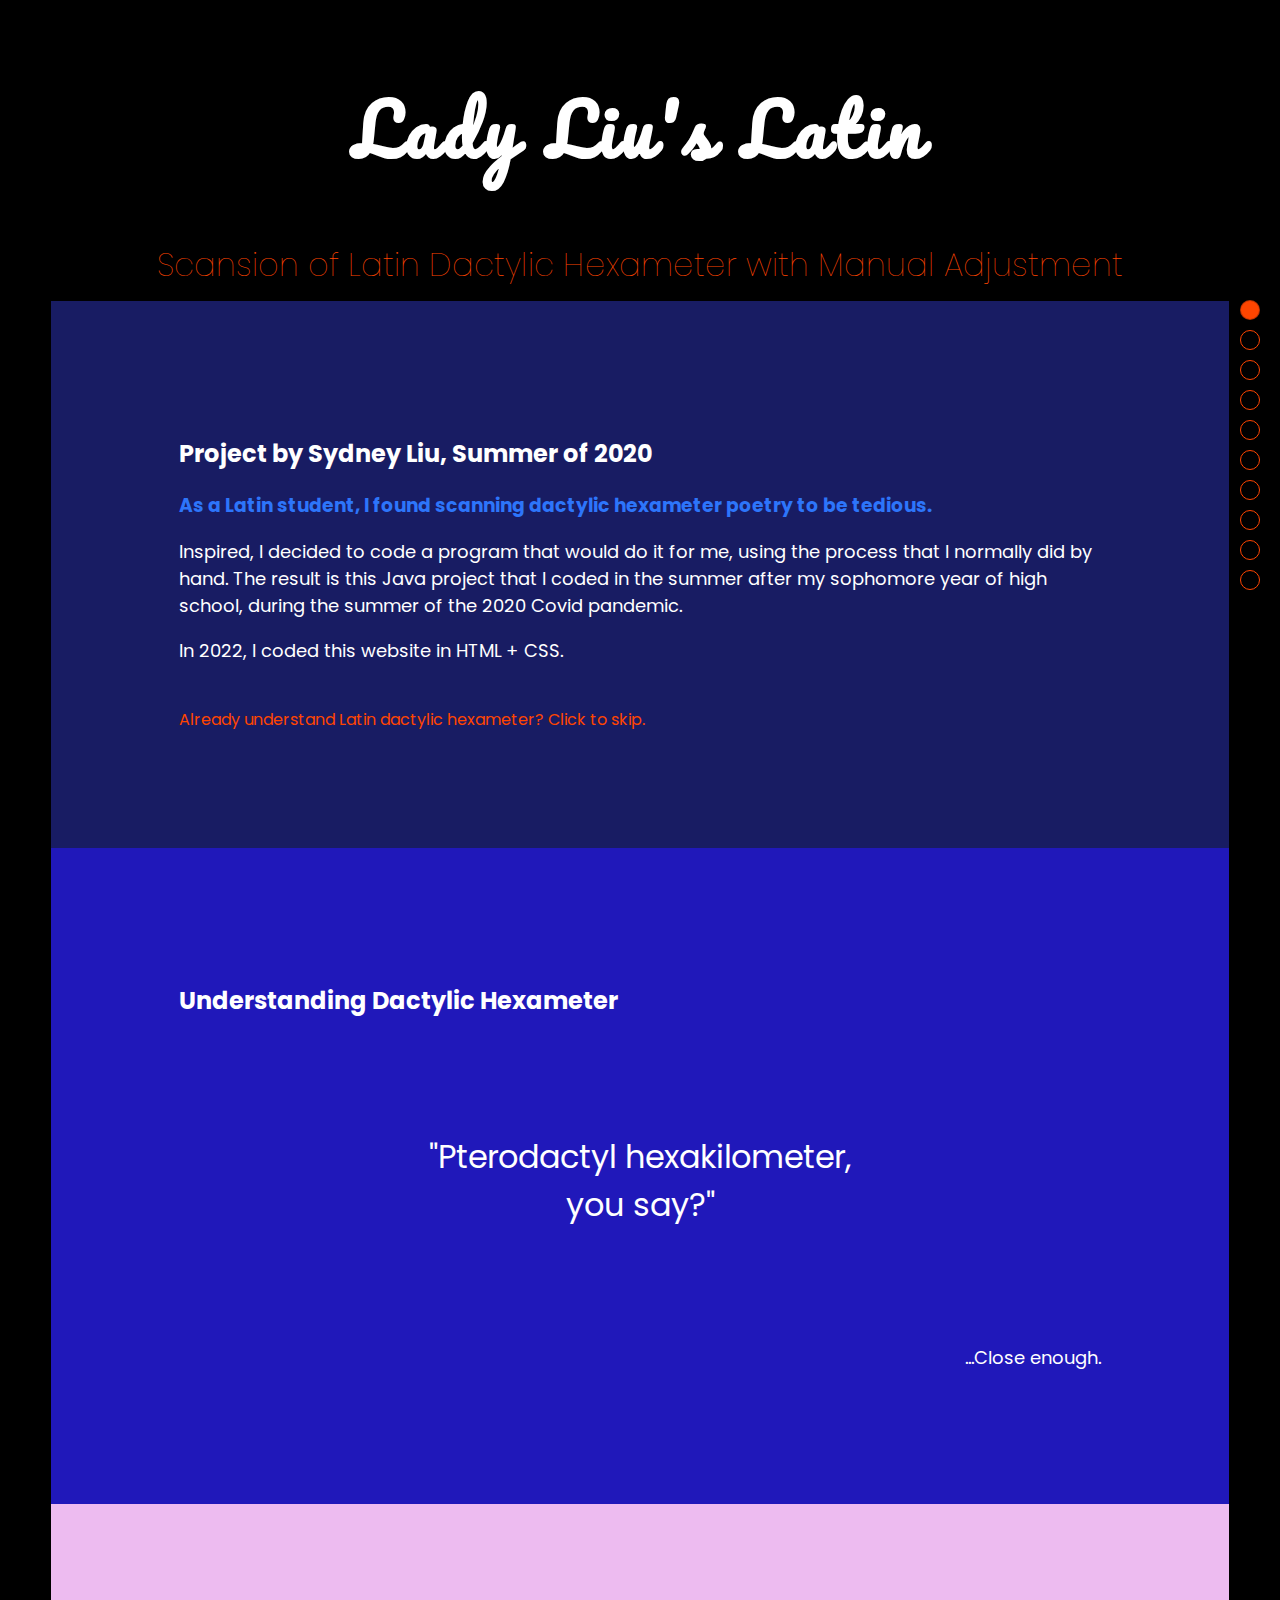
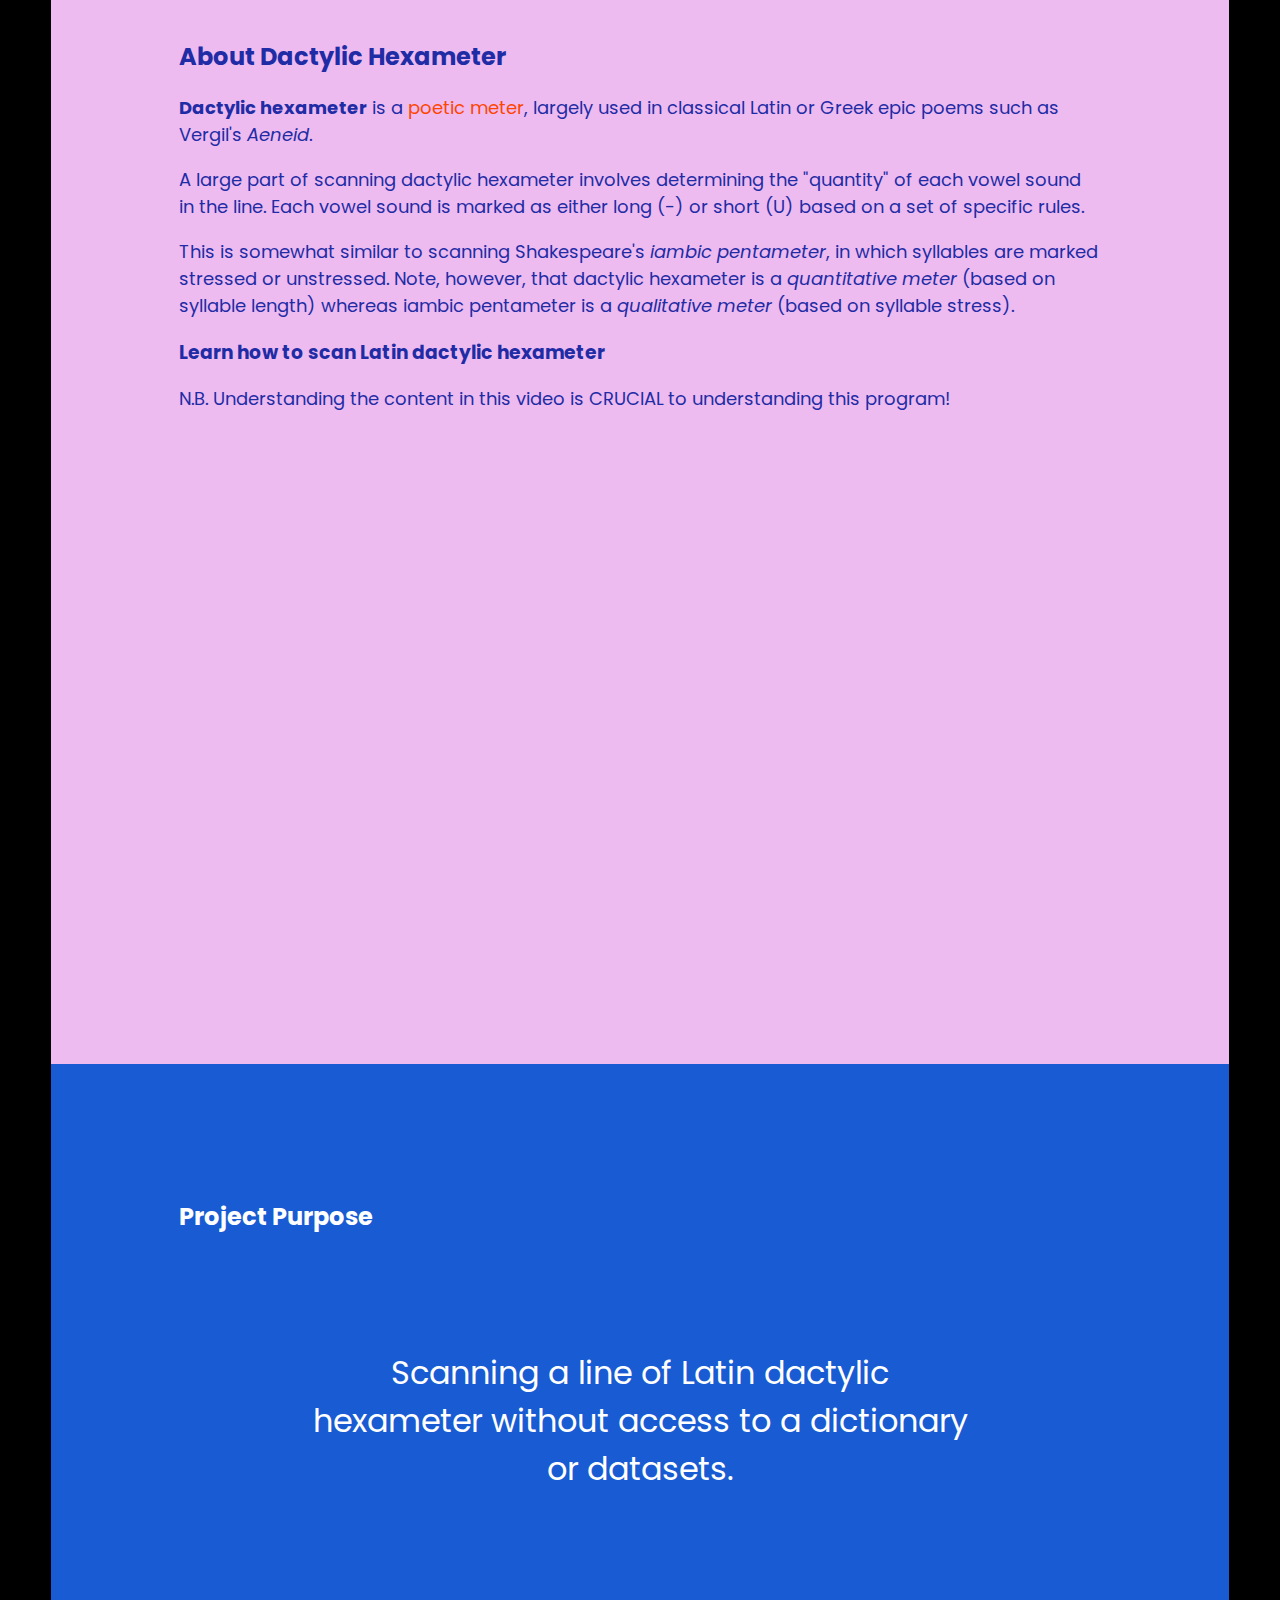
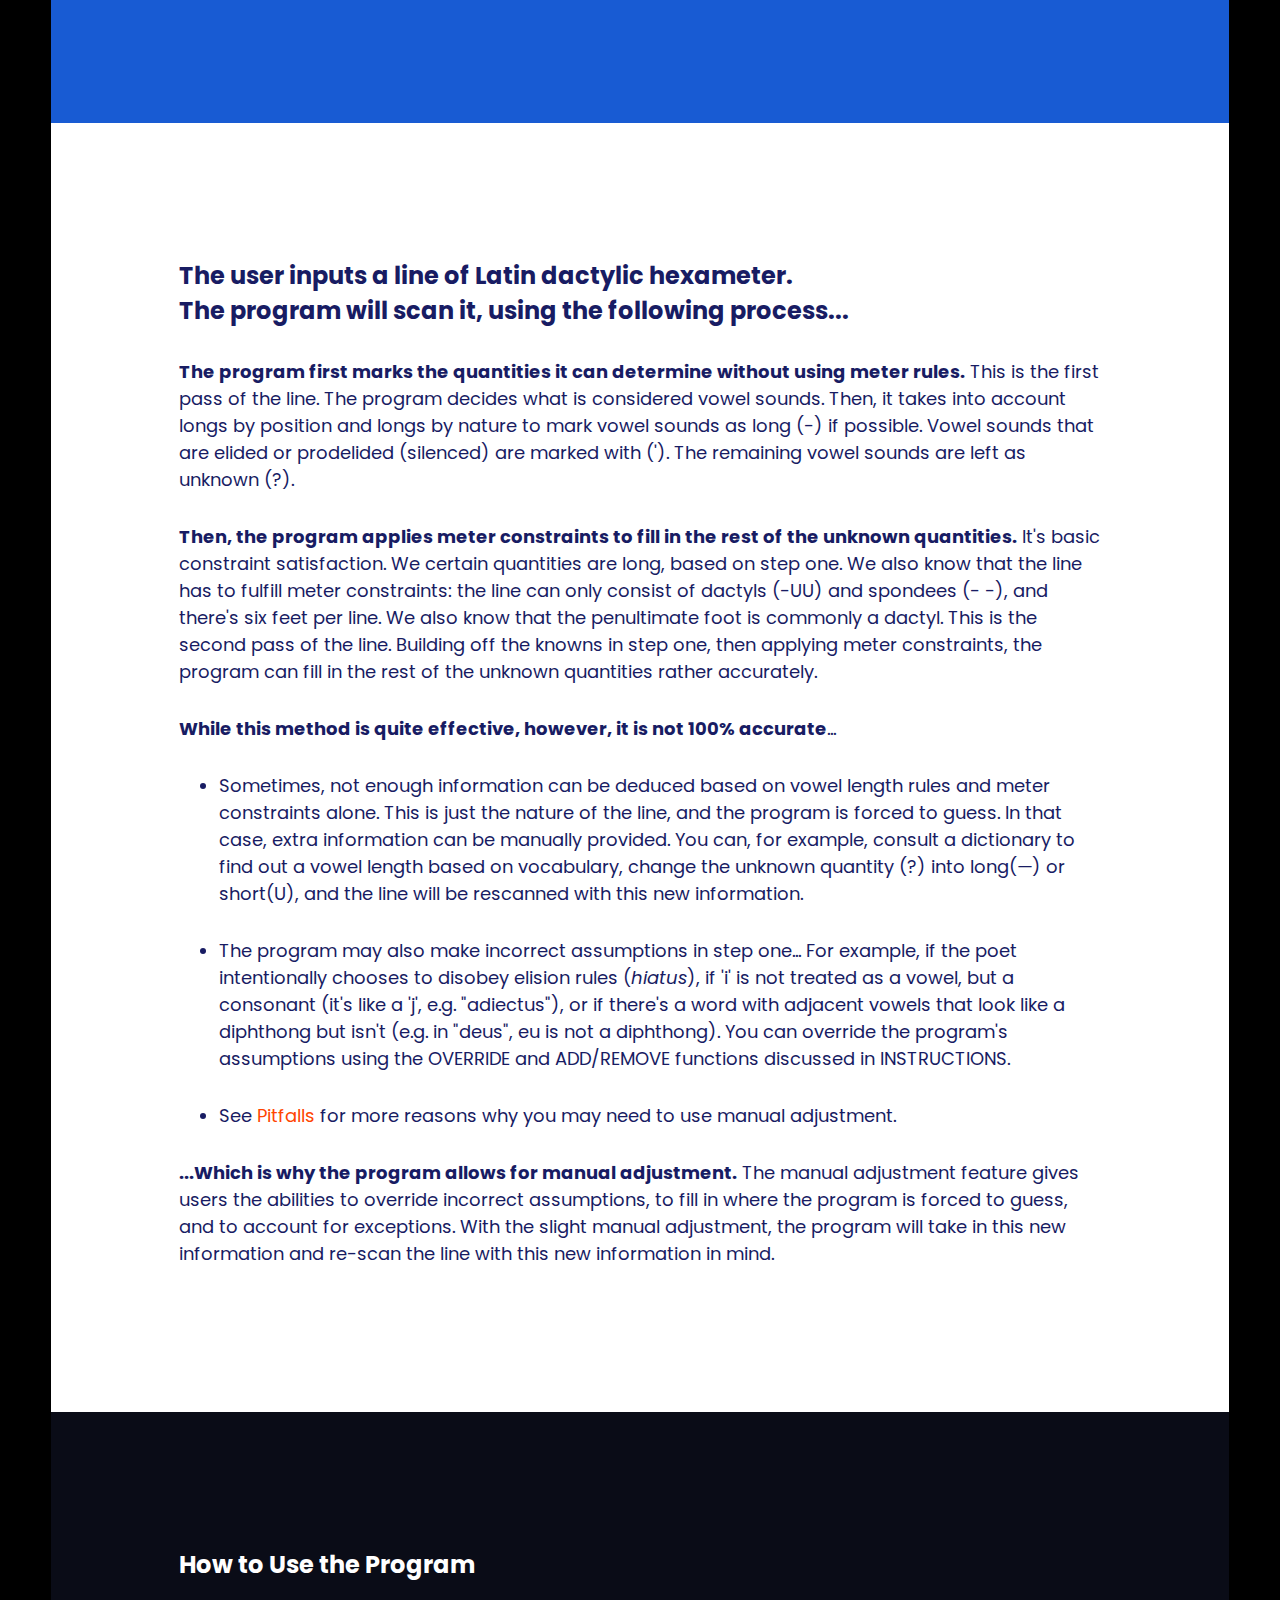
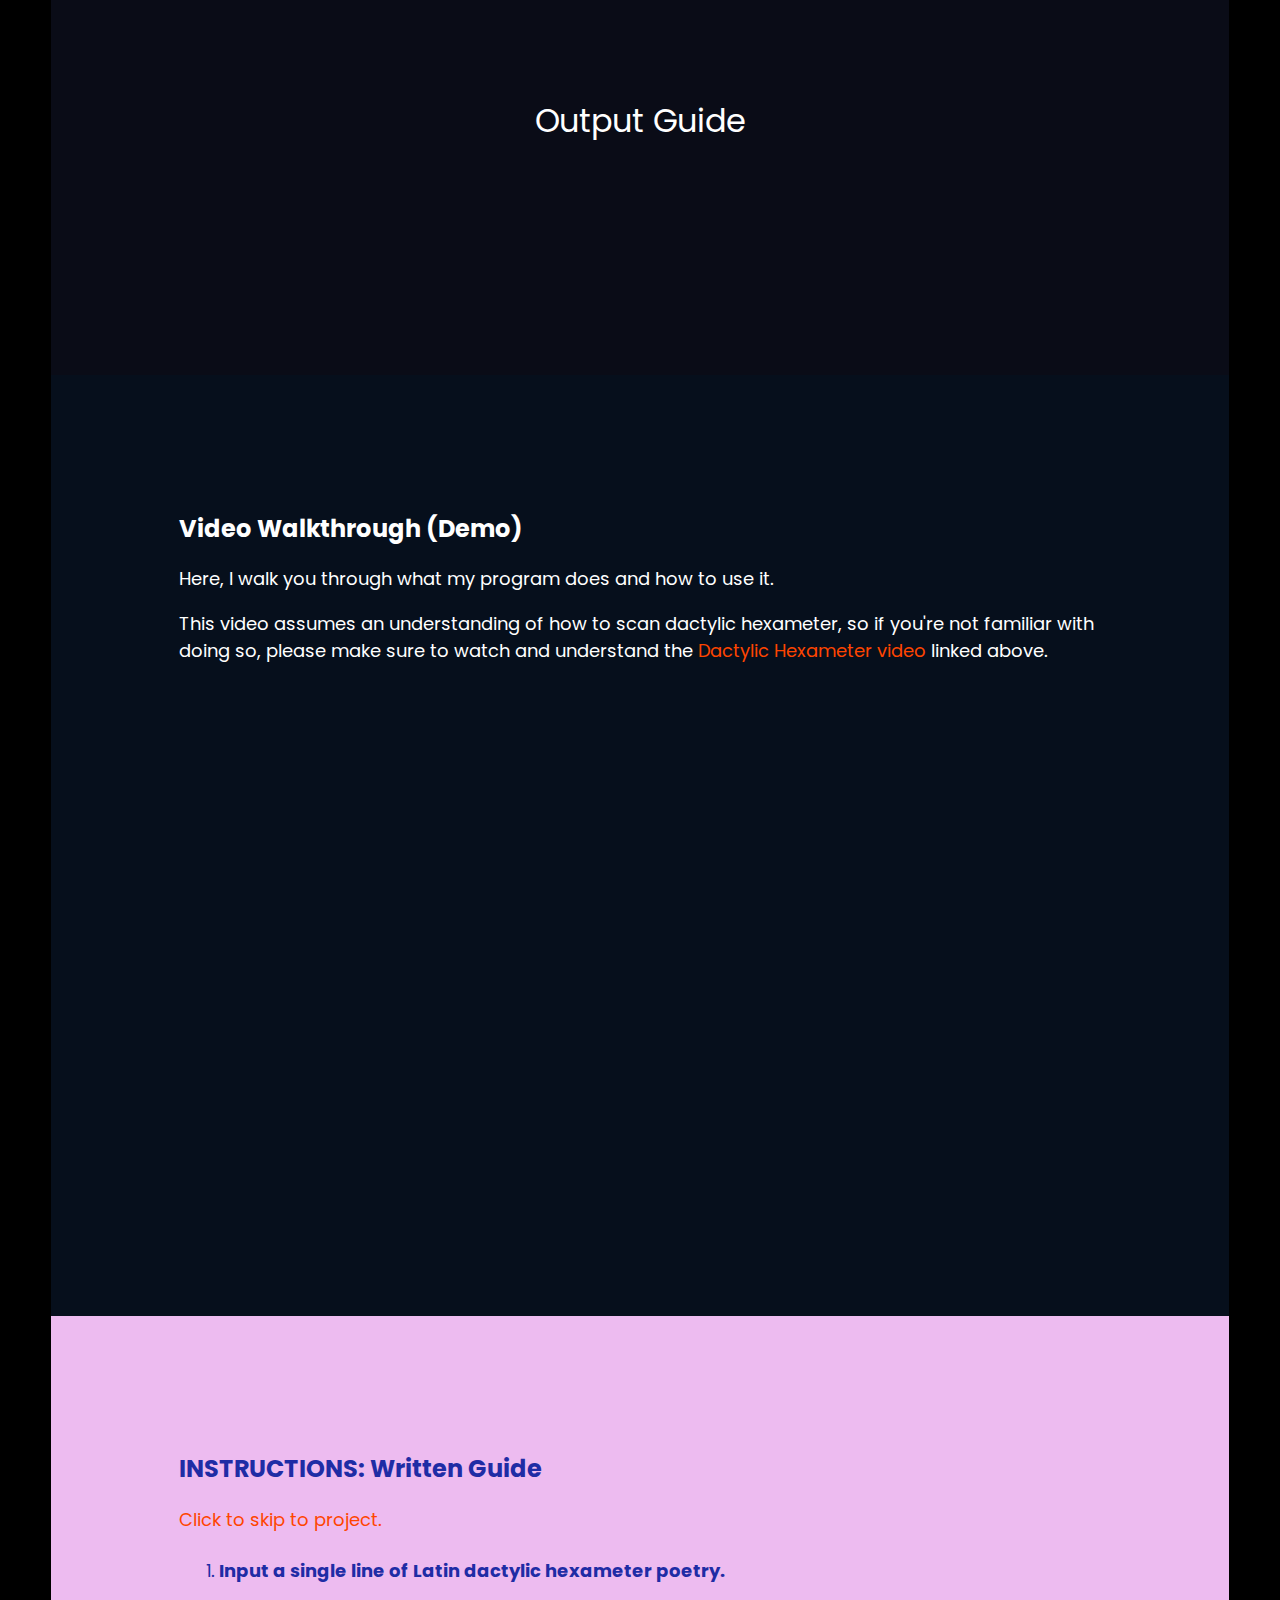
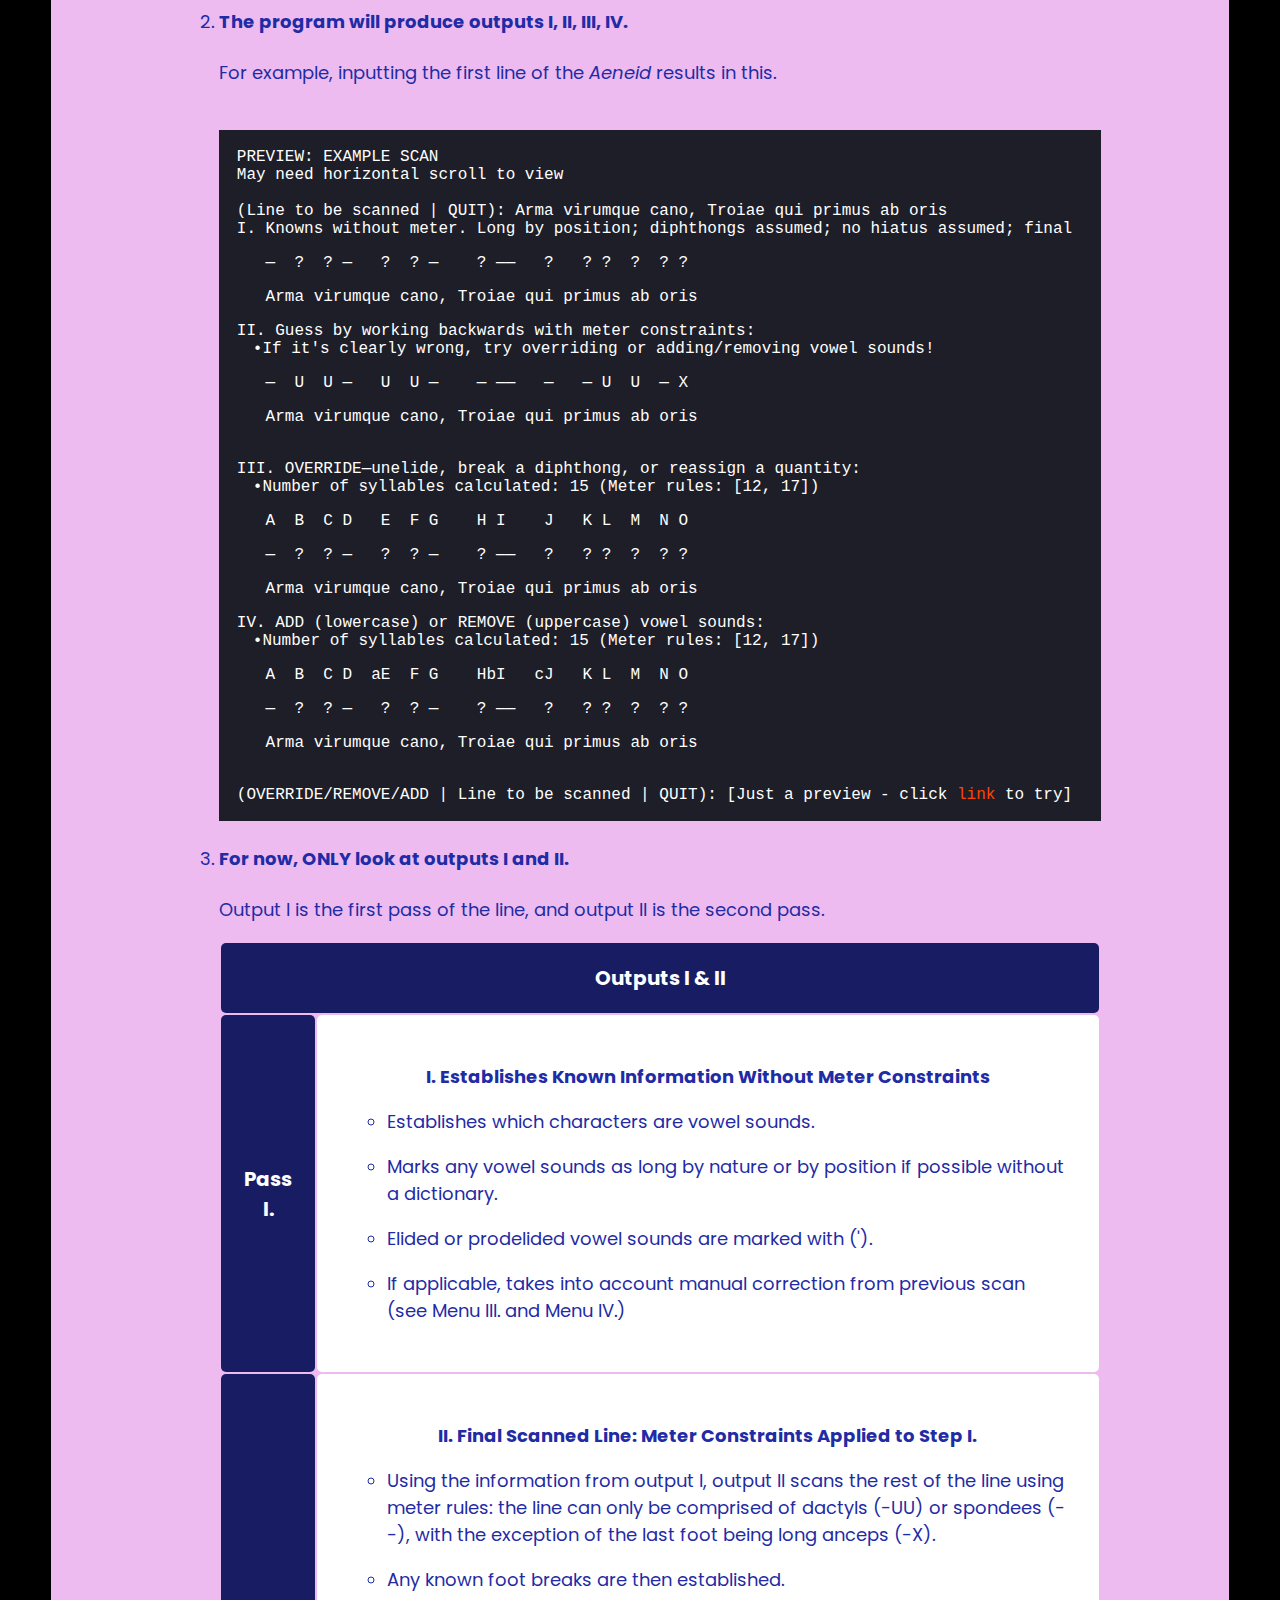
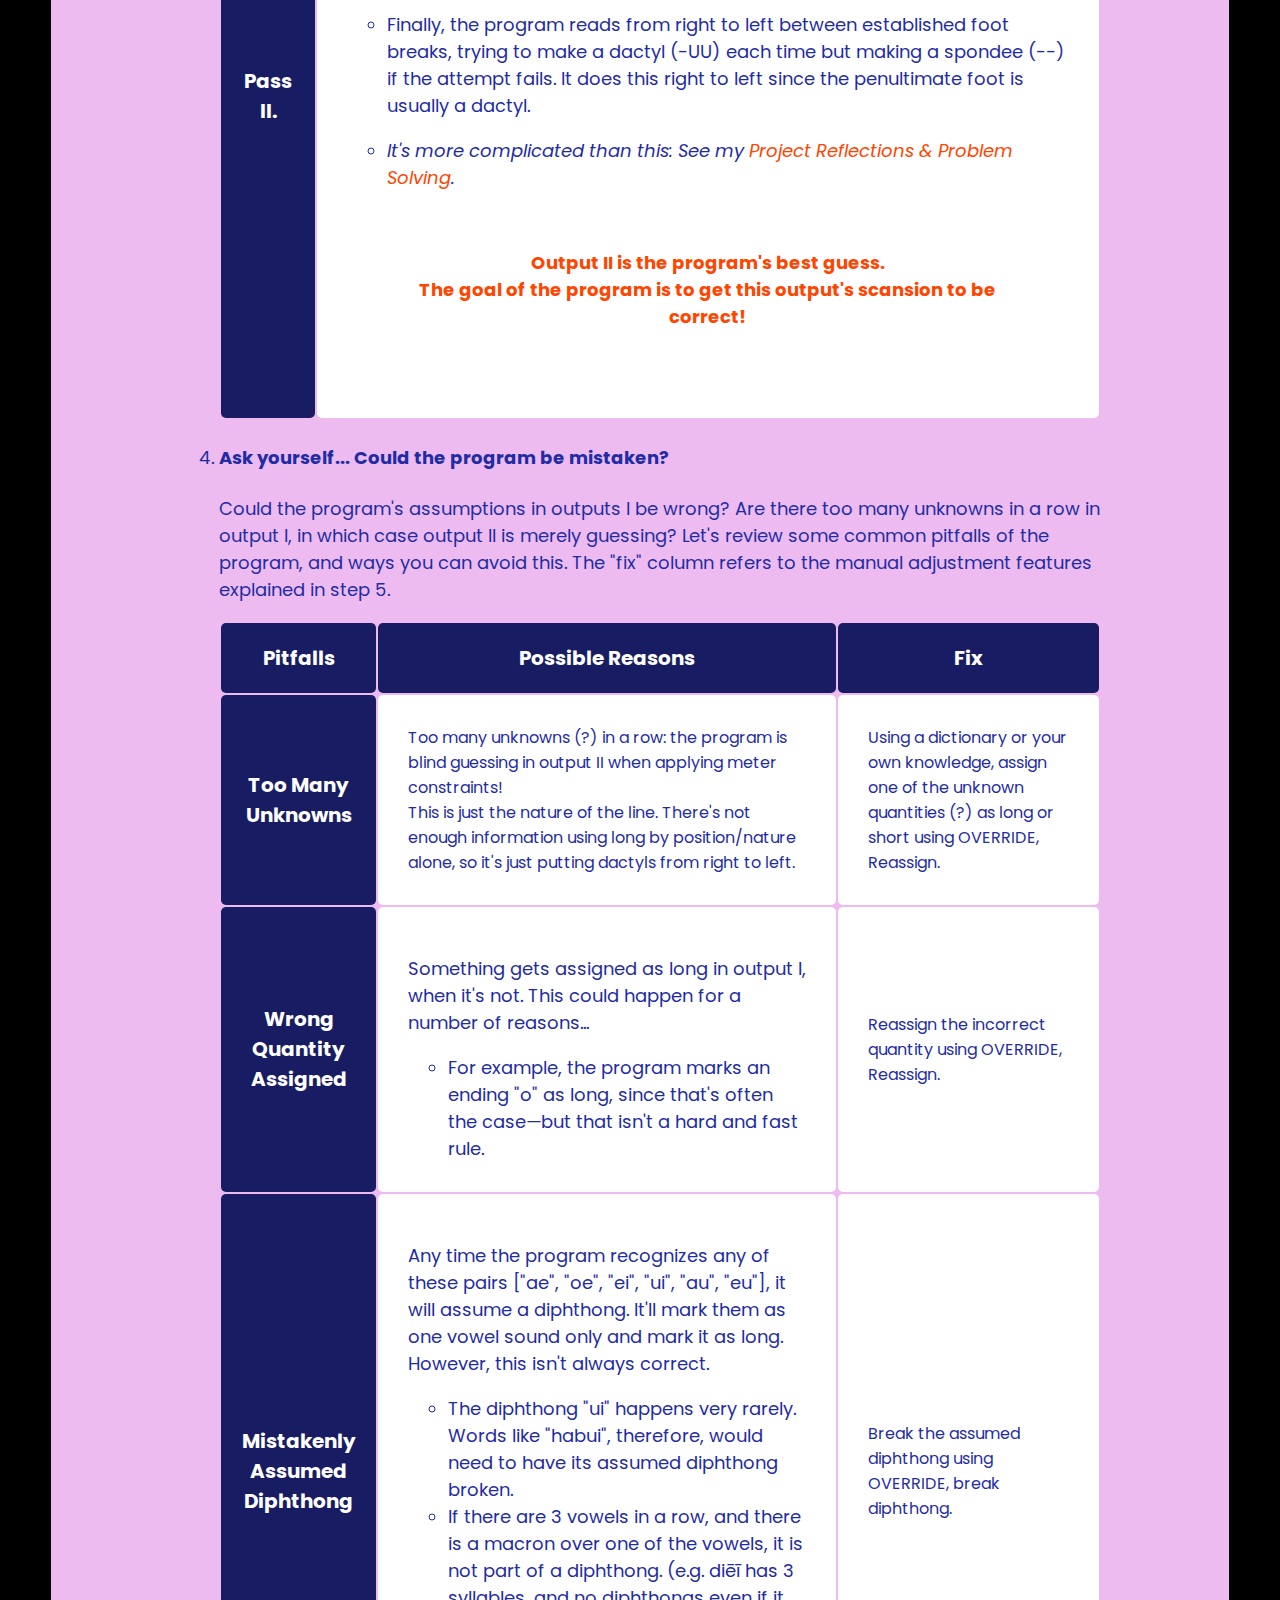
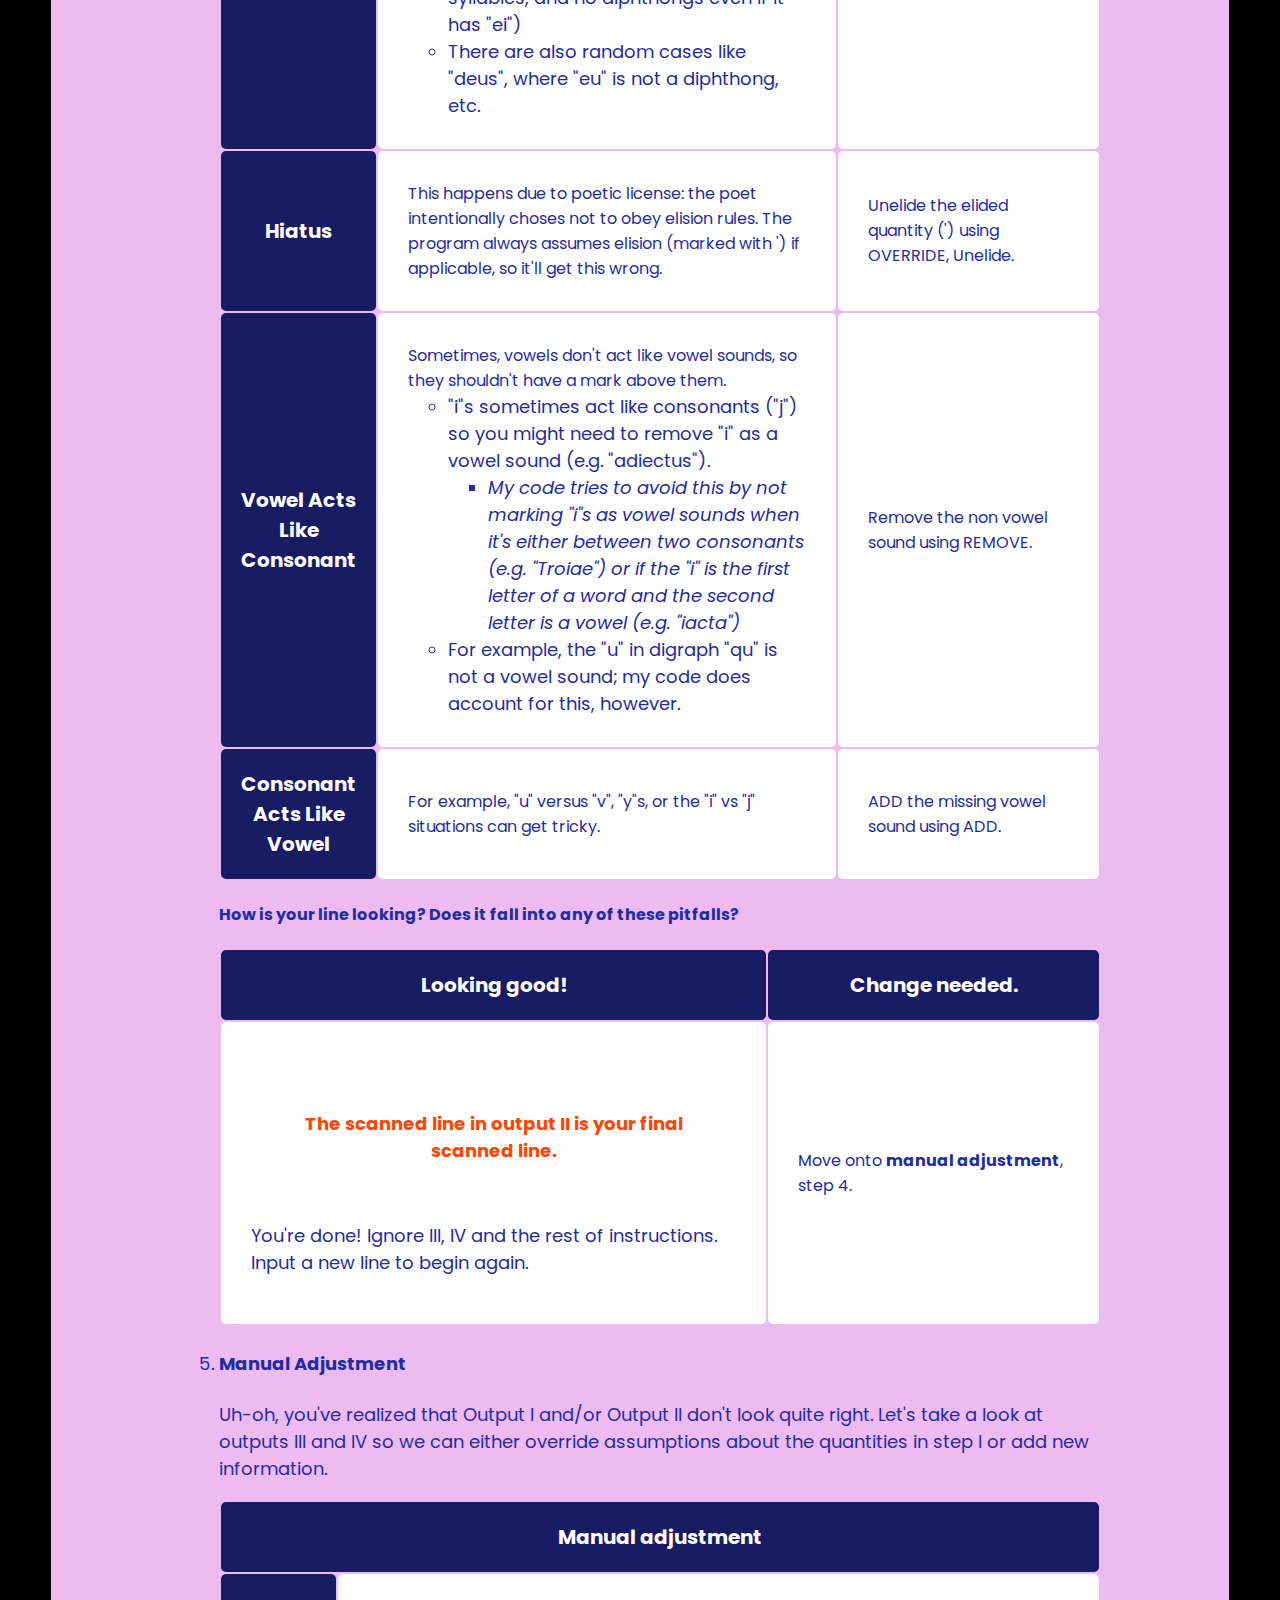
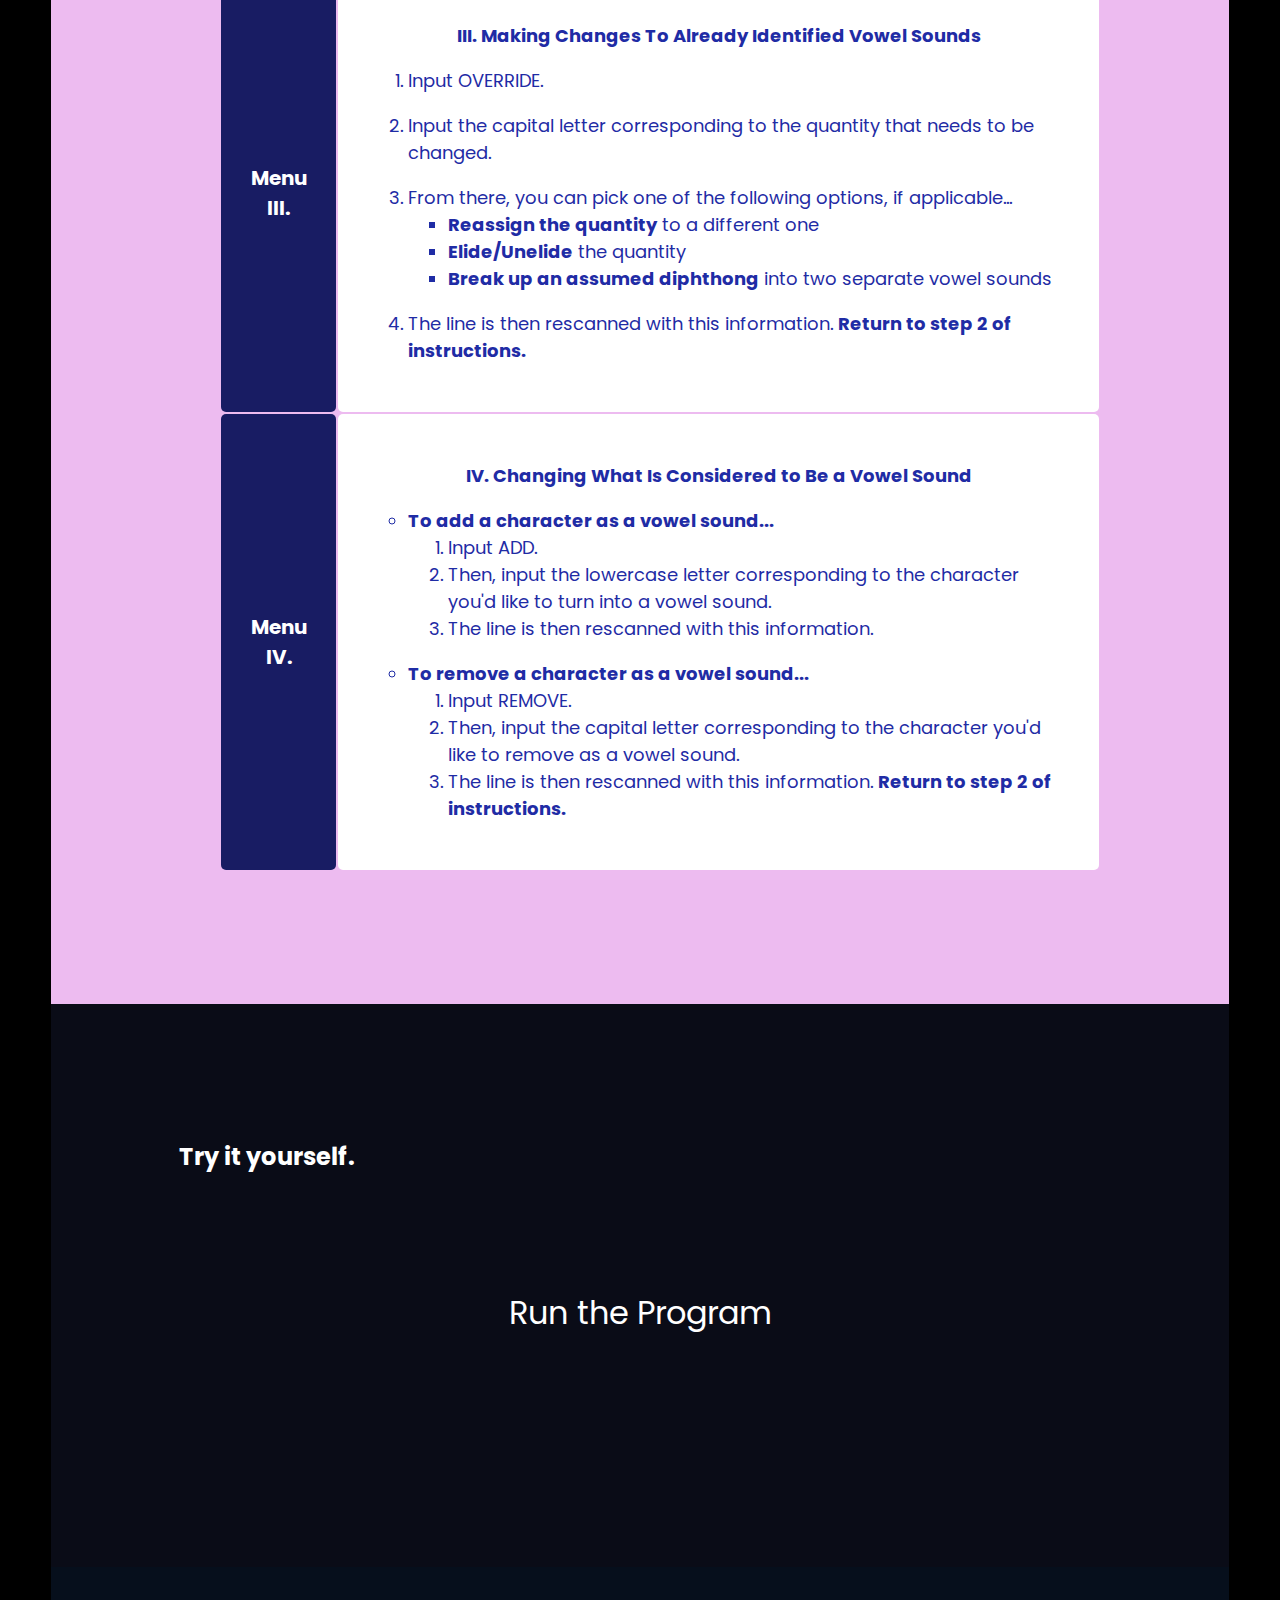
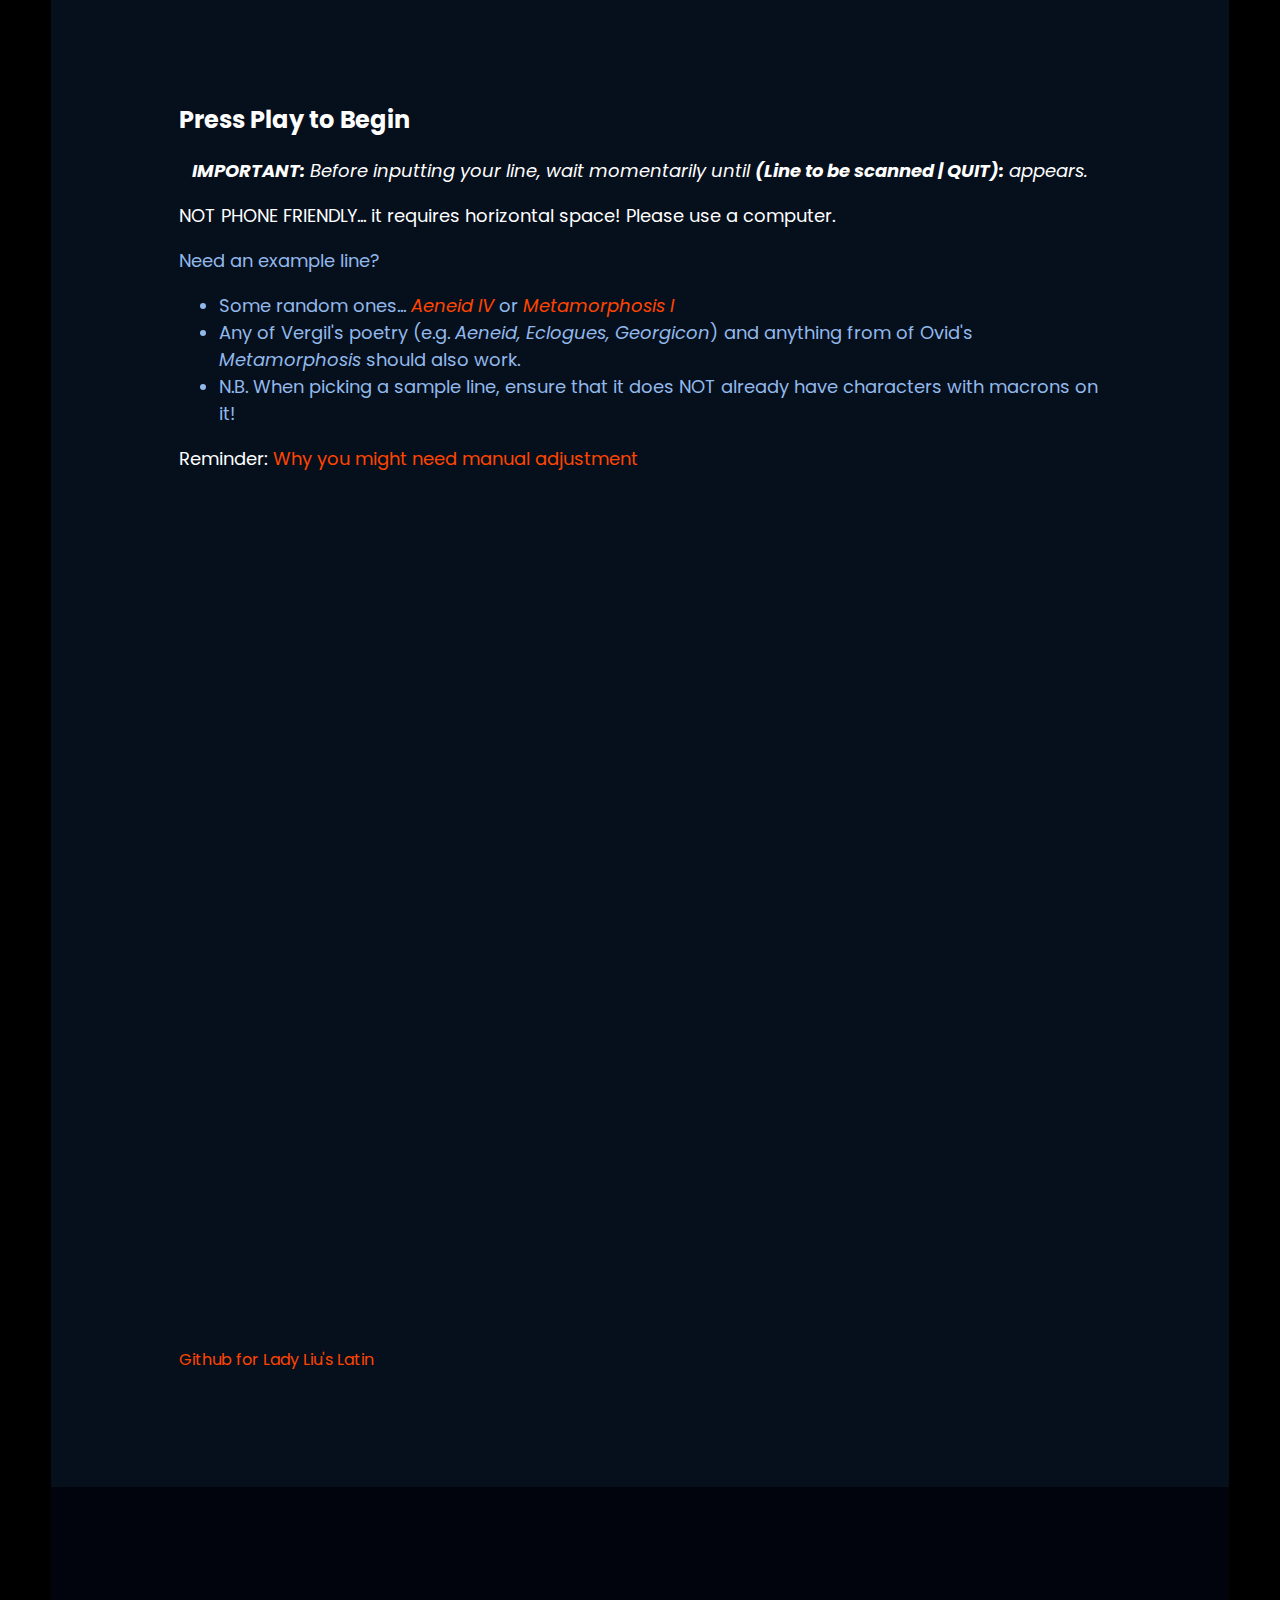
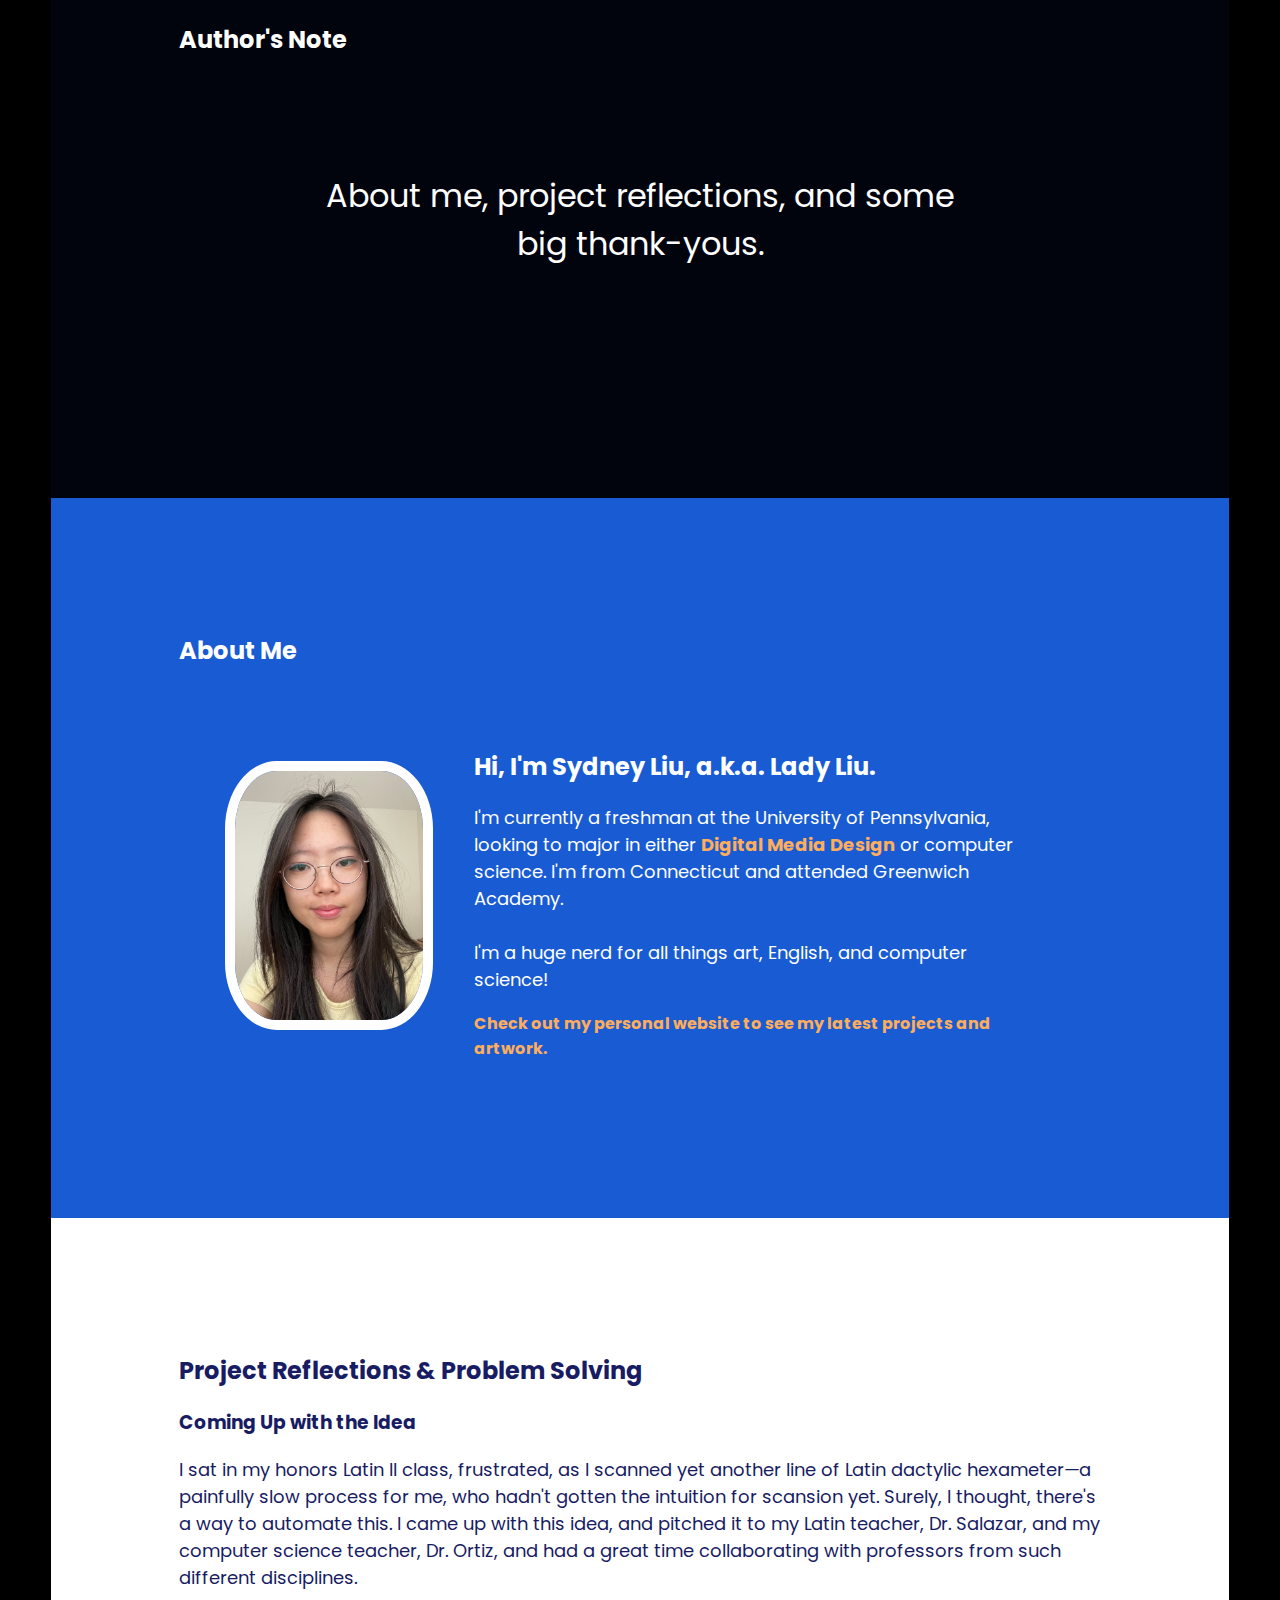
==== docs/index.html @ 2697e808 "Update index.html" ====
<!DOCTYPE HTML>
<!DOCTYPE html>
<html>
<head>
  <title>Lady Liu's Latin</title>
  <meta name="viewport" content="width=device-width, initial-scale=1.0">
  <link rel="preconnect" href="https://fonts.googleapis.com">
  <link rel="preconnect" href="https://fonts.gstatic.com" crossorigin>
  <link href="https://fonts.googleapis.com/css2?family=Poppins:wght@400;600;700&display=swap" rel="stylesheet">
  <link rel="stylesheet" href="style.css">
  <link rel="stylesheet" type="text/css" href="easyScrollDots.min.css">
  <link rel="preconnect" href="https://fonts.googleapis.com">
<link rel="preconnect" href="https://fonts.gstatic.com" crossorigin>
<link href="https://fonts.googleapis.com/css2?family=Great+Vibes&display=swap" rel="stylesheet">

<link rel="preconnect" href="https://fonts.googleapis.com">
<link rel="preconnect" href="https://fonts.gstatic.com" crossorigin>
<link href="https://fonts.googleapis.com/css2?family=Lobster&display=swap" rel="stylesheet">

<link rel="preconnect" href="https://fonts.googleapis.com">
<link rel="preconnect" href="https://fonts.gstatic.com" crossorigin>
<link href="https://fonts.googleapis.com/css2?family=Pacifico&display=swap" rel="stylesheet">


</head>
<body>


  <h1 class = "mainTitle" data-scroll-indicator-title="Intro">Lady Liu's Latin</h1>
  <h1 class= "mainSubHead">Scansion of Latin Dactylic Hexameter with Manual Adjustment</h1>

  <nav id="dot-nav"></nav>


  <section class="darkPurple" id="intro">
    <h2>Project by Sydney Liu, Summer of 2020</h2>
    <h3 class = "subhead">As a Latin student, I found scanning dactylic hexameter poetry to be tedious.</h3>
    <p>Inspired, I decided to code a program that would do it for me, using the process that I normally did by hand. The result is this Java project that I coded in the summer after my sophomore year of high school, during the summer of the 2020 Covid pandemic.</p>
    <p>In 2022, I coded this website in HTML + CSS.</p><br>
    <a href="#purposeStatement">Already understand Latin dactylic hexameter? Click to skip.</a>
  </section>

  <section class= "brightPurple" id="huh" data-scroll-indicator-title="Understanding Dactylic Hexameter">
    <h2>Understanding Dactylic Hexameter</h2>
    <p class="statement">"Pterodactyl hexakilometer,<br>you say?"</p>
    <p id="comment">...Close enough.</p>
  </section>

  <section class="pink" id = "dactHexInfo">
    <h2>About Dactylic Hexameter</h2>
    <p> <strong>Dactylic hexameter</strong> is a <a href="https://www.masterclass.com/articles/poetry-101-what-is-meter-learn-the-difference-between-qualitative-and-quantitative-meter-in-poetry-with-examples">poetic meter</a>, largely used in classical Latin or Greek epic poems such as Vergil's <em>Aeneid</em>.</p>
    <p>A large part of scanning dactylic hexameter involves determining the "quantity" of each vowel sound in the line. Each vowel sound is marked as either long (-) or short (U) based on a set of specific rules.
    <p>This is somewhat similar to scanning Shakespeare's <em>iambic pentameter</em>, in which syllables are marked stressed or unstressed. Note, however, that dactylic hexameter is a <em>quantitative meter</em> (based on syllable length) whereas iambic pentameter is a <em>qualitative meter</em> (based on syllable stress).</p></p>

    <h3>Learn how to scan Latin dactylic hexameter</h3>
    <p>N.B. Understanding the content in this video is CRUCIAL to understanding this program!</p>
    <div class="vid-container">
      <iframe id="howtoscan-vid" src="https://www.youtube.com/embed/cGF47JT0hPA" title="How to Scan Latin Dactylic Hexameter" frameborder="0" allow="accelerometer; autoplay; clipboard-write; encrypted-media; gyroscope; picture-in-picture" allowfullscreen></iframe>
    </div>
  </section>



  <section class = "midBlue" id = "purposeStatement" data-scroll-indicator-title="Project Purpose">
    <h2>Project Purpose</h2>
    <p class ="statement">Scanning a line of Latin dactylic hexameter without access to a dictionary or datasets.</p>
  </section>

  <section class= "white", id="projPurpose">
    <h2>The user inputs a line of Latin dactylic hexameter.<br>The program will scan it, using the following process...</h2>
    <p><strong>The program first marks the quantities it can determine without using meter rules.</strong> This is the first pass of the line. The program decides what is considered vowel sounds. Then, it takes into account longs by position and longs by nature to mark vowel sounds as long (-) if possible. Vowel sounds that are elided or prodelided (silenced) are marked with ('). The remaining vowel sounds are left as unknown (?).</p>

    <p><strong>Then, the program applies meter constraints to fill in the rest of the unknown quantities.</strong> It's basic constraint satisfaction. We certain quantities are long, based on step one. We also know that the line has to fulfill meter constraints: the line can only consist of dactyls (-UU) and spondees (- -), and there's six feet per line. We also know that the penultimate foot is commonly a dactyl. This is the second pass of the line. Building off the knowns in step one, then applying meter constraints, the program can fill in the rest of the unknown quantities rather accurately.</p>

    <p><strong>While this method is quite effective, however, it is not 100% accurate</strong>... </p>
      <ul>
        <li>Sometimes, not enough information can be deduced based on vowel length rules and meter constraints alone. This is just the nature of the line, and the program is forced to guess. In that case, extra information can be manually provided. You can, for example, consult a dictionary to find out a vowel length based on vocabulary, change the unknown quantity (?) into long(—) or short(U), and the line will be rescanned with this new information.</li>
        <li>The program may also make incorrect assumptions in step one... For example, if the poet intentionally chooses to disobey elision rules (<em>hiatus</em>), if 'i' is not treated as a vowel, but a consonant (it's like a 'j', e.g. "adiectus"), or if there's a word with adjacent vowels that look like a diphthong but isn't (e.g. in "deus", eu is not a diphthong). You can override the program's assumptions using the OVERRIDE and ADD/REMOVE functions discussed in INSTRUCTIONS.</li>
        <li>See <a href="#pitfallsSec">Pitfalls</a> for more reasons why you may need to use manual adjustment.</li>
      </ul>

    <p><strong>...Which is why the program allows for manual adjustment.</strong> The manual adjustment feature gives users the abilities to override incorrect assumptions, to fill in where the program is forced to guess, and to account for exceptions. With the slight manual adjustment, the program will take in this new information and re-scan the line with this new information in mind.</p>

  </section>

  <section id = "outputGuide" class ="darkerBlue">
    <h2>How to Use the Program</h2>
    <p class ="statement">Output Guide</p>
  </section>

  <section class = "darkAqua"  id="vidInstruct" data-scroll-indicator-title="Video Walkthrough (Demo)">
    <h2>Video Walkthrough (Demo)</h2>
    <p>Here, I walk you through what my program does and how to use it.</p>
    <p>This video assumes an understanding of how to scan dactylic hexameter, so if you're not familiar with doing so, please make sure to watch and understand the <a href="#dactHexInfo">Dactylic Hexameter video</a> linked above.</p>
    <div class="vid-container">
      <iframe id = "myVideo" width="100%" height="700px" src="https://www.youtube.com/embed/QDKHmHmHzuU" title="YouTube video player" frameborder="0" allow="accelerometer; autoplay; clipboard-write; encrypted-media; gyroscope; picture-in-picture" allowfullscreen></iframe>
    </div>
  </section>


  <section class = "pink" id = "writInstruct" data-scroll-indicator-title="Written Guide & Instructions">
    <h2>INSTRUCTIONS: Written Guide</h2>
    <p><a href="#runStatement">Click to skip to project.</a></p>
    <ol>
      <li><h4 class = "step">Input a single line of Latin dactylic hexameter poetry.</h4></li>
      <li>
        <h4 class = "step">The program will produce outputs I, II, III, IV. </h4>
        <p>For example, inputting the first line of the <em>Aeneid</em> results in this.</p>
      </li>
      <div id="scansion">
          <div class="scansion-text">
              PREVIEW: EXAMPLE SCAN<br>May need horizontal scroll to view<br><br>
              (Line to be scanned | QUIT): Arma virumque cano, Troiae qui primus ab oris<br>
                  I. Knowns without meter. Long by position; diphthongs assumed; no hiatus assumed; final 'o' assumed to be long (unless overridden): <br>
                  <pre>   —  ?  ? —   ?  ? —    ? ——   ?   ? ?  ?  ? ?</pre>
                  <pre>   Arma virumque cano, Troiae qui primus ab oris</pre>
                  II. Guess by working backwards with meter constraints:<br>
                  &emsp;•If it's clearly wrong, try overriding or adding/removing vowel sounds!
             
                  <pre>   —  U  U —   U  U —    — ——   —   — U  U  — X</pre>
                  <pre>   Arma virumque cano, Troiae qui primus ab oris</pre>
                  <br>
                  III. OVERRIDE—unelide, break a diphthong, or reassign a quantity:<br>
                  &emsp;•Number of syllables calculated: 15 (Meter rules: [12, 17])<br>

                  <pre>   A  B  C D   E  F G    H I    J   K L  M  N O</pre>
                  <pre>   —  ?  ? —   ?  ? —    ? ——   ?   ? ?  ?  ? ?</pre>
                  <pre>   Arma virumque cano, Troiae qui primus ab oris</pre>

                  IV. ADD (lowercase) or REMOVE (uppercase) vowel sounds:<br>
                  &emsp;•Number of syllables calculated: 15 (Meter rules: [12, 17])<br>
                  <pre>   A  B  C D  aE  F G    HbI   cJ   K L  M  N O</pre>
                  <pre>   —  ?  ? —   ?  ? —    ? ——   ?   ? ?  ?  ? ?</pre>
                  <pre>   Arma virumque cano, Troiae qui primus ab oris</pre><br>

                  (OVERRIDE/REMOVE/ADD | Line to be scanned | QUIT): [Just a preview - click <a href="#run">link</a> to try]
          </div>    
      </div>
      <!-- </div> -->
      <li><h4 class = "step">For now, ONLY look at outputs I and II.</h4></li>
      <p>Output I is the first pass of the line, and output II is the second pass.</p>
      <div style="overflow-x:auto;">
        <table class = "table-output">
          <thead>
            <th scope="col" colspan= "2">Outputs I & II</th>
          </thead>
          <tr>
            <th class = "passHeader" >Pass I.</th>
            <td>
              <p class = "rowHead">I. Establishes Known Information Without Meter Constraints
                <ul>
                  <li class = "liSpace">Establishes which characters are vowel sounds.</li>
                  <li class = "liSpace">Marks any vowel sounds as long by nature or by position if possible without a dictionary.</li>
                  <li class = "liSpace">Elided or prodelided vowel sounds are marked with (').</li>
                  <li class = "liSpace">If applicable, takes into account manual correction from previous scan (see Menu III. and Menu IV.)</li>
                </ul>
              </p>
            </td>
          </tr>

          <tr>
            <th class="passHeader">Pass II.</th>
            <td>
              <p class = "rowHead">II. Final Scanned Line: Meter Constraints Applied to Step I.</p>
                <ul>
                  <li class = "liSpace">Using the information from output I, output II scans the rest of the line using meter rules: the line can only be comprised of dactyls (-UU) or spondees (--), with the exception of the last foot being long anceps (-X).</li>
                  <li class = "liSpace">Any known foot breaks are then established.</li>
                  <li class = "liSpace">Finally, the program reads from right to left between established foot breaks, trying to make a dactyl (-UU) each time but making a spondee (--) if the attempt fails. It does this right to left since the penultimate foot is usually a dactyl.</li>
                  <li class="liSpace"><em>It's more complicated than this: See my <a href="#reflections">Project Reflections & Problem Solving</a>.</em></li>
                </ul>
                <p class="emphasis">Output II is the program's best guess.<br>The goal of the program is to get this output's scansion to be correct!</p>

            </td>
          </tr>
        </table>
      </div>
      <li><h4 class = "step" id="pitfallsSec">Ask yourself... Could the program be mistaken?</h4>
        <p>Could the program's assumptions in outputs I be wrong? Are there too many unknowns in a row in output I, in which case output II is merely guessing? Let's review some common pitfalls of the program, and ways you can avoid this. The "fix" column refers to the manual adjustment features explained in step 5.</p>
      </li>
        <div class="table-wrapper" style="overflow-x:auto;">
          <table id = "pitfalls">
            <thead>
              <th scope="col">Pitfalls</th>
              <th scope="col">Possible Reasons</th>
              <th scope="col">Fix</th>
            </thead>
            <tbody>
              <tr>
                <th >Too Many Unknowns</th>
                <td>Too many unknowns (?) in a row: the program is blind guessing in output II when applying meter constraints!<br>This is just the nature of the line. There's not enough information using long by position/nature alone, so it's just putting dactyls from right to left.</td>
                <td>Using a dictionary or your own knowledge, assign one of the unknown quantities (?) as long or short using OVERRIDE, Reassign.</td>
              </tr>
              <tr>
                <th >Wrong Quantity Assigned</th>
                <td>
                  <p>Something gets assigned as long in output I, when it's not. This could happen for a number of reasons...</p>
                  <ul>
                    <li>For example, the program marks an ending "o" as long, since that's often the case—but that isn't a hard and fast rule.</li>
                  </ul>
                </td>
                <td>Reassign the incorrect quantity using OVERRIDE, Reassign.</td>
              </tr>
              <tr>
                <th >Mistakenly Assumed Diphthong</th>
                <td>
                  <p>Any time the program recognizes any of these pairs ["ae", "oe", "ei", "ui", "au", "eu"], it will assume a diphthong. It'll mark them as one vowel sound only and mark it as long. However, this isn't always correct.</p>
                  <ul>
                    <li>The diphthong "ui" happens very rarely. Words like "habui", therefore, would need to have its assumed diphthong broken.</li>
                    <li>If there are 3 vowels in a row, and there is a macron over one of the vowels, it is not part of a diphthong. (e.g. diēī has 3 syllables, and no diphthongs even if it has "ei")</li>
                    <li>There are also random cases like "deus", where "eu" is not a diphthong, etc.</li>
                  </ul>
                </td>
                <td>
                  Break the assumed diphthong using OVERRIDE, break diphthong.
                </td>
              </tr>
              <tr>
                <th >Hiatus</th>
                <td>This happens due to poetic license: the poet intentionally choses not to obey elision rules. The program always assumes elision (marked with ') if applicable, so it'll get this wrong.</td>
                <td>Unelide the elided quantity (') using OVERRIDE, Unelide.</td>
              </tr>
              <tr>
                <th>Vowel Acts Like Consonant</th>
                <td>Sometimes, vowels don't act like vowel sounds, so they shouldn't have a mark above them.
                  <ul>
                    <li>"i"s sometimes act like consonants ("j") so you might need to remove "i" as a vowel sound (e.g. "adiectus").
                      <ul>
                        <li><em>My code tries to avoid this by not marking "i"s as vowel sounds when it's either between two consonants (e.g. "Troiae") or if the "i" is the first letter of a word and the second letter is a vowel (e.g. "iacta")</em>
                        </li>
                      </ul>
                    </li>
                    <li>For example, the "u" in digraph "qu" is not a vowel sound; my code does account for this, however.</li>
                  </ul>
                </td>
                <td>Remove the non vowel sound using REMOVE.</td>
              </tr>
              <tr>
                <th  >Consonant Acts Like Vowel</th>
                <td>For example, "u" versus "v", "y"s, or the "i" vs "j" situations can get tricky.</td>
                <td>ADD the missing vowel sound using ADD.</td>
              </tr>
            </tbody>
          </table>
        </div>

        <h4>How is your line looking? Does it fall into any of these pitfalls?</h4>
        <div style="overflow-x:auto;">
          <table>
            <thead>
              <th>Looking good!</th>
              <th>Change needed.</th>
            </thead>
            <tbody>
              <tr>
                <td>
                  <p class = "emphasis">The scanned line in output II is your final scanned line.</p>
                  <p>You're done! Ignore III, IV and the rest of instructions.<br>Input a new line to begin again.</p>
                </td>
                <td>Move onto <strong>manual adjustment</strong>, step 4.</td>

              </tr>
            </tbody>
          </table>
        </div>




      <li>
        <h4 class = "step">Manual Adjustment</h4>
        <p>Uh-oh, you've realized that Output I and/or Output II don't look quite right. Let's take a look at outputs III and IV so we can either override assumptions about the quantities in step I or add new information.</p>
      </li>
      <div style="overflow-x:auto;">
          <table id="table-menu">
            <thead>
              <th scope="col" colspan= "2">Manual adjustment</th>
            </thead>
            <tr>
              <th>Menu III.</th>
              <td>
                <p class = "rowHead">III. Making Changes To Already Identified Vowel Sounds
                  <ol>
                    <li class = "liSpace">Input OVERRIDE.</li>
                    <li class = "liSpace">Input the capital letter corresponding to the quantity that needs to be changed.</li>
                    <li class = "liSpace">From there, you can pick one of the following options, if applicable...
                      <ul>
                        <li><strong>Reassign the quantity</strong> to a different one</li>
                        <li><strong>Elide/Unelide</strong> the quantity</li>
                        <li><strong>Break up an assumed diphthong</strong> into two separate vowel sounds</li>
                      </ul>
                    </li class = "liSpace">
                    <li class = "liSpace">The line is then rescanned with this information. <strong>Return to step 2 of instructions.</strong></li>
                  </ol>
                </p>
            </tr>

            <tr>
              <th>Menu IV.</th>
              <td>
                <p class="rowHead">IV. Changing What Is Considered to Be a Vowel Sound</p>
                  <ul>
                    <li class = "liSpace"><strong>To add a character as a vowel sound...</strong>
                      <ol>
                        <li >Input ADD.</li>
                        <li>Then, input the lowercase letter corresponding to the character you'd like to turn into a vowel sound.</li>
                        <li>The line is then rescanned with this information.</li>
                      </ol>
                    </li>
                  </ul>
                  <ul>
                    <li class = "liSpace"><strong>To remove a character as a vowel sound...</strong>
                      <ol>
                        <li>Input REMOVE.</li>
                        <li>Then, input the capital letter corresponding to the character you'd like to remove as a vowel sound.</li>
                        <li>The line is then rescanned with this information. <strong>Return to step 2 of instructions.</strong></li>
                      </ol>
                    </li>
                  </ul>

                </p>
              </td>
            </tr>
          </table>
        </div>

    </ol>
  </section>


  <section id="runStatement" class= "darkerBlue" data-scroll-indicator-title="Run The Program">
    <h2>Try it yourself.</h2>
    <p class = "statement">Run the Program</h2>
  </section>

  <section class="darkAqua" id="run">
    <h2>Press Play to Begin</h2>
    <p class = "warning"><em><strong>IMPORTANT:</strong> Before inputting your line, wait momentarily until <strong>(Line to be scanned | QUIT):</strong> appears.</em></p>
    <p>NOT PHONE FRIENDLY... it requires horizontal space! Please use a computer.</p>
    <div id = "exampleLine">
      <p>Need an example line?</p>
      <ul>
        <li>Some random ones... <a href ="https://www.thelatinlibrary.com/vergil/aen4.shtml"><em>Aeneid IV</em></a> or <a href="https://www.thelatinlibrary.com/ovid/ovid.met1.shtml"><em>Metamorphosis I</em></a></li>
        <li>Any of Vergil's poetry (e.g. <em>Aeneid, Eclogues, Georgicon</em>) and anything from of Ovid's <em>Metamorphosis</em> should also work.</li>
        <li>N.B. When picking a sample line, ensure that it does NOT already have characters with macrons on it!</li>
      </ul>
    </div>
    <p>Reminder: <a href = "#pitfallsSec">Why you might need manual adjustment</a></p>

    <div style="overflow-x: auto;" class="repl-container" width="100%">
      <iframe class = "replit" height = "850px" width ="100%" frameborder="0" src="https://replit.com/@SydneyLiu/Scansion-of-Latin-Dactylic-Hexameter-with-Manual-Adjustment?embed=true"></iframe>
    </div>


    <a href="https://github.com/sydliuu/Lady-Lius-Latin">Github for Lady Liu's Latin </a>
  </section>


  <section class="darkestBlue">
    <h2>Author's Note</h2>
    <p class="statement">About me, project reflections, and some big thank-yous.</p>

  </section>

  <section data-scroll-indicator-title="About Me" class="midBlue" id = "aboutMe" >
    <h2>About Me</h2>
    <div class="imgText flex-container">
      <img id="pfp" src="pfp.jpg">
      <div class ="text">
          <h2>Hi, I'm Sydney Liu, a.k.a. Lady Liu.</h2>
          <p>I'm currently a freshman at the University of Pennsylvania, looking to major in either <a href="http://cg.cis.upenn.edu/dmd.html">Digital Media Design</a> or computer science. I'm from Connecticut and attended Greenwich Academy.<br><br>I'm a huge nerd for all things art, English, and computer science!</p>
          <a href="https://sydliuu.github.io/">Check out my personal website to see my latest projects and artwork.</a>
      </div>
    </div>
  </section>

  <section data-scroll-indicator-title="Project Reflections & Problem Solving" class="white" id = "reflections">
    <h2>Project Reflections & Problem Solving</h2>
    <h3>Coming Up with the Idea</h3>

    <p>I sat in my honors Latin II class, frustrated, as I scanned yet another line of Latin dactylic hexameter—a painfully slow process for me, who hadn't gotten the intuition for scansion yet. Surely, I thought, there's a way to automate this. I came up with this idea, and pitched it to my Latin teacher, Dr. Salazar, and my computer science teacher, Dr. Ortiz, and had a great time collaborating with professors from such different disciplines.</p>
    <p>At this point, I had very bare-bones coding experience: all I had was AP computer science A. I coded this in Java, using the BlueJ IDE, which was what we had used in my class at the time. I learned a lot from making this project, on both programming and Latin ends, and I'm so glad I did.</p>


    <h3>Program Logic</h3>
    <p>I came up with the idea to make this scansion program on my own, but soon realized that somebody else already did something similar to what I had envisioned. My program originally followed <a href="http://www.logical.ai/arma/">this JavaScript site's logic</a> for the most part; I hadn't looked at the JS code, although I'd later look at the logic explanation.</p>

    <p>Essentially, as previously explained, the program's first pass marks what it can as long without using meter rules (i.e., using long by position and long by nature). In the second pass, we apply meter constraints.  Starting from the back (right to left) since the penultimate foot is almost always a dactyl, the program looks at three quantities at a time. It repeatedly tries to make dactyls, but if the attempt fails (i.e. making a dactyl would contradict with one of the known quantities), it makes a spondee. Once a dactyl can no longer fit in the remaining space within the portion of the line (i.e. there are either two or four spaces left), it makes the rest of the unknown quantities in the portion as long, hence spondees.</p>
    <ul>
      <li>Let's first call the last three indexes within the line as a, b, and c respectively.</li>
      <li>If abc can be made into a dactyl, i.e. if a is NOT short and b is NOT long and c is NOT long, then make abc a dactyl and reassign abc where c is to the left of where a was before.</li>
        <ul><li>e.g. ...?????? = ...???abc →  ...???-UU → ...abc-UU</li></ul>
      <li>If, however, either a is short, b is long, or c is short, then abc can't be a dactyl. Thus, make bc into a spondee, and reassign abc where c is where a was.</li>
        <ul><li>e.g. ...????U?? = ...????abc → ...??abc--</li></ul>
      <li>It does this process until it reaches the beginning of the line. It'll make a dactyl if it can, but if it can't, or not enough room is available for a dactyl, it makes a spondee.</li>
        <ul><li>e.g. Two quantities left: ???-... = ?abc... → ??--... (only two ??)→ ----... </li></ul>
        <ul><li>e.g. Four quantities left: ?abc... (can't make a dactyl, else left with one quantity) → ----...</li></ul>

      <li>And this logic worked great... until I added my manual adjustment feature.</li>
    </ul>


    <h3>Adding the Manual Adjustment Feature</h3>
    <p>I made my code from the JS one different, however, by creating the manual adjustment features (OVERRIDE/ADD/REMOVE functions) since I noticed that the JS program wasn't always so accurate. My program, therefore, unlike the JS one, allows the user to adjust the program assumptions and rescan the line, making my program far more robust. My code can thus account for unusual cases or artistic license, which is necessary for the flexible nature of language and poetry–for which it's hard to code strictly defined rules.</p>

    <h3>Problem Solving</h3>
    <p>I quickly realized, though, that my manual correction addition would force me to modify part of the JS logic. The JS site scans right to left like mine, attempting to make dactyls and making a spondee if it can't—but it does this with the whole line as opposed to finding any known foot breaks first and scanning in chunks. That's fine for the JS site since it's step I will only have longs because it only checks for long by position or nature. In my program, though, since OVERRIDE lets users assign quantities as short (U), I have to find the foot breaks first, or else the short quantity might not align properly, and would be forced into a spondee. Thus, I had to fill in "known by meter"s and find known foot breaks, then do the scanning in chunks.</p>

    <h4>Finding "Known By Meters"</h4>
    <p>If any of these conditions are met, the program will mark the quantities as follows... (underscore _ denotes any quantity, -/U/?)</p>
    <ol>
      <li>-_- → ---</li>
      <li>-_U → -UU</li>
      <li>-U_ → -UU</li>
      <li>__U_U_ → -UU-UU</li>
      <li>__U- → -UU</li>
      <li>_UU → -UU</li>
    </ol>
    <p><em>If conditions 4, 5, or 6, it also checks if it triggers conditions 1 or 5, which end in a long, because 4/5/6 fill in a long on the left.</em></p>
      <ul><li>e.g. -??UU (6)→ -?-UU (1)→ -_-UU</li></ul>
    <p><strong>Why might "known by meters" be necessary with the manual adjustment addition?</strong></p>

      <ul>
        <li>For example, if the first pass has ?-U???​, the second pass should be ?-UU--.​</li>
        <ul>
          <li>With my earlier program, it would first become ?-U-UU since scanning right to left and checking the last three quantities (?-Uabc) would lead the program to believe that it can make abc, ???, into a dactyl.</li>
          <li>When we have ?-U-UU, here, it would be (abc-UU) where abc=?-U is the next three quantities, which cannot be a dactyl... so it would force two of the quantities into a spondee, overwriting the U, giving us ?---UU​.</li>
          <li>My code instead finds "known by meters" to fix this. I know that any instance of -U? must be -UU. So it goes to ?-UU??. From there, it starts the check three quantities process, where U?? is abc. Here, it can't be a dactyl, so ?? becomes a spondee, and we get ?-UU--.​​</li>
        </ul>
      <li><em>But this was not enough!!!​</em></li>
    </ul>



    <h4>Finding footbreaks, and scanning in chunks</h4>
    <p>After filling in the knowns by meter, the program will find footbreaks.</p>
    <ol>
      <li>The program first marks a foot break at the very front of the line, and right before the long, anceps at the end (|-X).</li>
      <li>It then determines foot breaks based on known dactyls, putting a foot break before and after each known dactyl, taking care not to repeat foot breaks.</li>
        <ul><li>-UU → |-UU|</li></ul>
      <li>Based on knowing the foot breaks from steps 1 and 2, it then can determine more foot breaks with the following conditions. </li>

        <ol>
          <li>|-- → |--|</li>
          <li>|??U → |??U|</li>
          <li>|?U? → |?U?|</li>
        </ol>
        <p><em>Note that we only care about marking foot breaks on the right! We don't need to worry about, for example,</em> ( --| → |--|). <em>The program already scans right to left, so it would be redundant to mark leading foot breaks. See step 4.</em></p>

      <li>After the foot breaks are established, the program does process described in <strong>Program Logic</strong> is done in chunks between those foot breaks. For each chunk between foot breaks, the program works right to left, looking at three quantities at a time, and tries to make a dactyl, and makes a spondee if it fails.</li>
    </ol>


    <p><strong>Why might finding footbreaks be necessary with the manual adjustment addition?</strong></p>
    <ul><li>Take, for example, |??U-???|, which should be -UU---- in pass two.​</li>
      <ul>
        <li>If I didn't find "known by meters" first, this would go to  ??U-abc → ?abc-UU → (can't make a dactyl, abc = ?U-) ?---UU.</li>
        <li>But even now that my code finds the "known by meter" ??U-??? → -UU-???, but that isn't enough! ??U-??? → -UU--UU. Bad!!</li>
        <li>Finding known foot breaks solves this problem. -UU-??? → |-UU|-???| → |-UU|----| ta-da!​​</li>
      </ul>
    </ul>
  </section>

  <section class="pink" id="programming" data-scroll-indicator-title="Programming">
    <h2>Programming</h2>
    <p>This program was coded in Java 8, in the BlueJ IDE. There are two classes: Main and DactHexLine. Main is my driver class that runs the user input. Each line that gets scanned is represented as a DactHexLine object. Every DactHexLine object has several parallel ArrayList instance variables, including ones that hold the indexes of the vowel sounds and another that holds their corresponding quantities. I represented quantities with numbers, where 1 = U, 2 = -, 3 = X and 5 = ?; I arbitrarily used 5 instead of 0 since I represented elided vowels with a negative so that eliding would be easily reversible (e.g. a long vowel that is elided is -2), and -0 would be the same as 0, which is problematic if I have an elided unknown quantity.</p>
    <p>I learned a lot about making code for larger project and the logic process. I especially took with me the importance of psuedocode and documentation. My documentation, although definitely not perfect, helped me edit my code months after not looking at it. I also learned more about String manipulation and the StringBuilder class while trying to format the outputs. I took advantage of the monospace font in the Java console to "mark" vowel sounds!</p>

    <h3>Website building</h3>
    <p>Two years later, in 2022, I coded this website in HTML + CSS. This is actually my first website attempt! I just taught myself via Youtube and other free means this summer. It was a really great learning experience, and I also had a blast with the graphic design. It's also cool to now be able to share my Latin project with people who have no idea what Latin dactylic hexameter is.</p>
    <p>This was coded completely from scratch, except for the vertical dot navigation bar; for the nav bar, I implemented <a href="https://github.com/Superhands89/EasyScrollDots">this open source Github project.</a> The program is an <a href ="https://replit.com/@SydneyLiu/Scansion-of-Latin-Dactylic-Hexameter-with-Manual-Adjustment">embedded repl.it</a> since integrating a Java program into HTML is a big pain.</p>
  </section>

  <section class="darkAqua" id="credits" data-scroll-indicator-title="Credits">
    <h2>Many Thanks</h2>
    <p>To Dr. Salazar, my Latin teacher — Thanks for helping me to believe in myself (or rather, to believe in "Miss/Lady/Empress Liu"). Thank you for reading my incredibly long emails... You've helped so much with the Latin rules and this program simply wouldn't exist without you.</p>
    <p>To Dr. Ortiz, my Computer Science teacher – Thank you for inspiring my love for computer science, and for making a girl feel like she can do anything!</p>

    <h3>Latin Sources Used</h3>
    <ul>
      <li><a href="http://www.logical.ai/arma/">Parsing Latin poetry using constraint satisfaction</a> by Dylan Holmes</li>
      <li><a href="https://www.youtube.com/watch?v=cGF47JT0hPA">Dactylic Hexameter - the Longs and Shorts of Latin Meter</a> video by Benjamin Johnson</li>
      <li><em>Learn to Read Latin, second edition</em> textbook by Andrew Keller and Stephanie Russel</li>
      <li><a href="https://www.thoughtco.com/scan-a-line-of-latin-poetry-118819">ThoughtCo. How to Scan and Mark Latin Poetry</a></li>
      <li><a href="https://www.quia.com/files/quia/users/mcsueberry/Latin3b/Scansion_Rules">Scansion Rules</a> by Amy Barr</li>
    </ul>

    <h3>Code Credit</h3>
    <ul>
      <li><a href="https://github.com/Superhands89/EasyScrollDots">EasyScrollDots</a></li>
    </ul>

  </section>

  <footer>
    <p>Website coded with ♡ by Sydney Liu, 2022.</p>
    <a href="https://sydliuu.github.io/">My Personal Website</a>

  </footer>




  <script type="text/javascript" src="easyScrollDots.min.js"></script>
  <script>
    easyScrollDots({
      'fixedNav': false,
      'fixedNavId': '',
      'fixedNavUpward': false,
      'offset': 0
      });
  </script>
</body>
</html>
---- docs/style.css ----
*{
  box-sizing: border-box;
}

body{
  font-family: 'Poppins', sans-serif, verdana;
  padding: 30px;
  color: white;
  background-color: black;
  margin: 0;
  padding: 0;
}

p, li{
  font-size: 18px;
}

a{
  text-decoration: none;
  color: orangered;
}

html {
  scroll-behavior: smooth;
}

.mainTitle{
  font-family: 'pacifico', 'lobster', 'cursive', sans-serif;
  font-size: 70px;

  letter-spacing: 5px;
  text-align: center;
  top: 20px;
  position: relative;

  margin-bottom: 0px;
}

.mainSubHead{
  text-align: center;
  top: 50px;
  position: relative;
  font-weight: lighter;
  color: orangered;
}

nav#dot-nav {
  position: fixed;
  right: 20px;
  top: 30px;
  z-index: 1;
}
nav#dot-nav a {
  border: 1px solid #121212;
  border-radius: 50%;
  width: 8px;
  height: 8px;
  display: block;
  margin: 10px;
}
nav#dot-nav a.active, nav#dot-nav a:first-child {
  background: #121212;
}



.subhead{
  color: #2d75fa;
  font-weight: bold;
}


section{
  position: relative;
  top: 40px;
  padding: 9% 10%;
  margin: 0px 4%;
}

.darkPurple{
  background-color:#181c63;
  color: white;
}

.brightPurple{
  background-color: #2018ba;
  color: white;
}

.pink{
  background-color: #edbbf0;
  color: #1f2ca5;
}

.midBlue{
  background-color: #185bd3;
  color: white;
}
.midBlue a{
  color: #fdad5c;
  font-weight: bold;
}

.white{
  background-color: white;
  color: #181c63;
}

/*Dark Aqua*/
.darkAqua{
  background-color: #060f1c;
  color: white;
}

.darkerBlue{
  background-color: #0a0c17;
}

.darkestBlue{
  background-color: #01030d;
}

.vid-container{
  position: relative;
  padding-bottom: 56.25%; /* 16:9 */
  height: 0;
}

.vid-container iframe {
  position: absolute;
  top: 0;
  left: 0;
  width: 100%;
  height: 100%;
}





#comment{
  text-align: right;
}

.statement{
  text-align: center;
  padding: 9% 14%;
  font-size: 32px;
}


#projPurpose li{
  margin-bottom: 30px;
}

#projPurpose p{
  margin: 30px 0px;
}


#scansion{
  margin-top: 5%;
  font-family: monospace;
  font-size: 1rem;
  background-color: rgb(29, 30, 40);
  color: white;
  padding: 2%;
}

.scansion-text{
  white-space: nowrap;
  overflow-x: scroll;
}

#writInstruct table, th, td {
  border-style: none;
  border-radius: 5px;
}

#writInstruct table{
  width: max(300px, 100%);
}


.step{
  font-weight: bold;
  font-size: 18px;

}


#writInstruct td{
  padding: 30px;
  background-color: white;
}


.liSpace{
  margin: 18px 0px;
}

#writInstruct th{
  background-color: #181c63;
  color: white;
  font-size: 20px;
  padding: 20px;
  text-align: center;
}


.rowHead{
  font-size: 18px;
  text-align: center;
  font-weight: bold;
}



.emphasis{
  font-weight: bold;
  text-align: center;
  color: orangered;
  padding: 40px;
}

#pitfalls tbody th{
  width: 5%;
}


#exampleLine {
  color: #91b9eb;
}

.runHeading{
  text-align: center;
}
.warning{
  text-align: center;
  font-size: 18px;
}


.authorsNote{
  margin-top: 30px;
}

#pfp{
  border-radius: 25%;
  border: 10px solid white;
}


.flex-container{
  display: flex;
  align-items:center;
  padding: 0px 5%;
}

#pfp{
  width: 25%;
}

@media (max-width: 1000px) {
  .flex-container {
    flex-direction: column;
  }
  #pfp{
    width: 60%;
  }
  
}

.imgText .text{
  padding: 5%;
}

.replit{
  width: 100%;
}

@media (max-width: 1000px) {
  .replit{
    width: 500px;
    height: 800px;
    overflow: scroll;
  }
}




footer{
  position: relative;
  margin-top: 5%;
  background-color: #01030d;
  padding: 3%;
}
---- docs/easyScrollDots.min.css ----
/* Easy Scroll Dots 2.0.2 --- https://github.com/Superhands89/EasyScrollDots * Quickly add anchor points throughout your web page/application and have navigational dots automatically appear * in a fixed position on the side of the page. This allows the user to click to scroll though sections of the page, * and it updates as they scroll. * * By Superhands89 2019-2022 --- https://github.com/Superhands89/ * * GPLv3 Licence for open source use only * or purchase a Single Commercial License at https://gum.co/TdtEX * or purchase an Extended Commercial License at https://gum.co/NGfmlw */
 .scroll-indicator-controller{
    position:fixed;
    top:50vh;
    transform:translate(0,-50%);
    right:10px;
    z-index:999
}
.scroll-indicator-controller.indi-mobile>div span{
    display:none
}
@media (min-width:1025px){
    .scroll-indicator-controller{
        right:20px
    }
}
.scroll-indicator-controller>div{
    width:20px;
    height:20px;
    position:relative;
    border-radius:50%;
    border:1px solid orangered;
    background:rgba(0,0,0,.25);
    margin:0 0 10px 0;
    cursor:pointer;
    transition:background .4s ease;
    will-change:transition
}
.scroll-indicator-controller>div span{
    color:orangered;
    position:absolute;
    right:calc(100% + 8px);
    white-space:nowrap;
    top:50%;
    font-family: "Poppins",sans-serif;
    font-size:16px;
    line-height:17px;
    width:0;
    overflow:hidden;
    opacity:0;
    transform:translateY(-50%) translateX(10px);
    transition:all .4s ease;
    will-change:transition
}


@media (hover:none){
    .scroll-indicator-controller>div span{
        display:none
    }
}
.scroll-indicator-controller>div span:after{
    content:"  .........  ";
    padding-left:5px;
    letter-spacing:-2px;
    font-family: "Poppins",sans-serif;
    vertical-align:text-top;
    line-height:14px
}
@media (hover:hover),(-ms-high-contrast:none),(-ms-high-contrast:active){
    .scroll-indicator-controller>div:hover span{
        width:auto;
        opacity:1;
        overflow:visible;
        transform:translateY(-50%) translateX(0)
    }
}
.scroll-indicator-controller>div.active{
    background:orangered;
    border-color:rgba(0,0,0,.25)
}
@supports (-ms-ime-align:auto){
    .scroll-indicator-controller>div span{
        transition:opacity .4s ease
    }
}
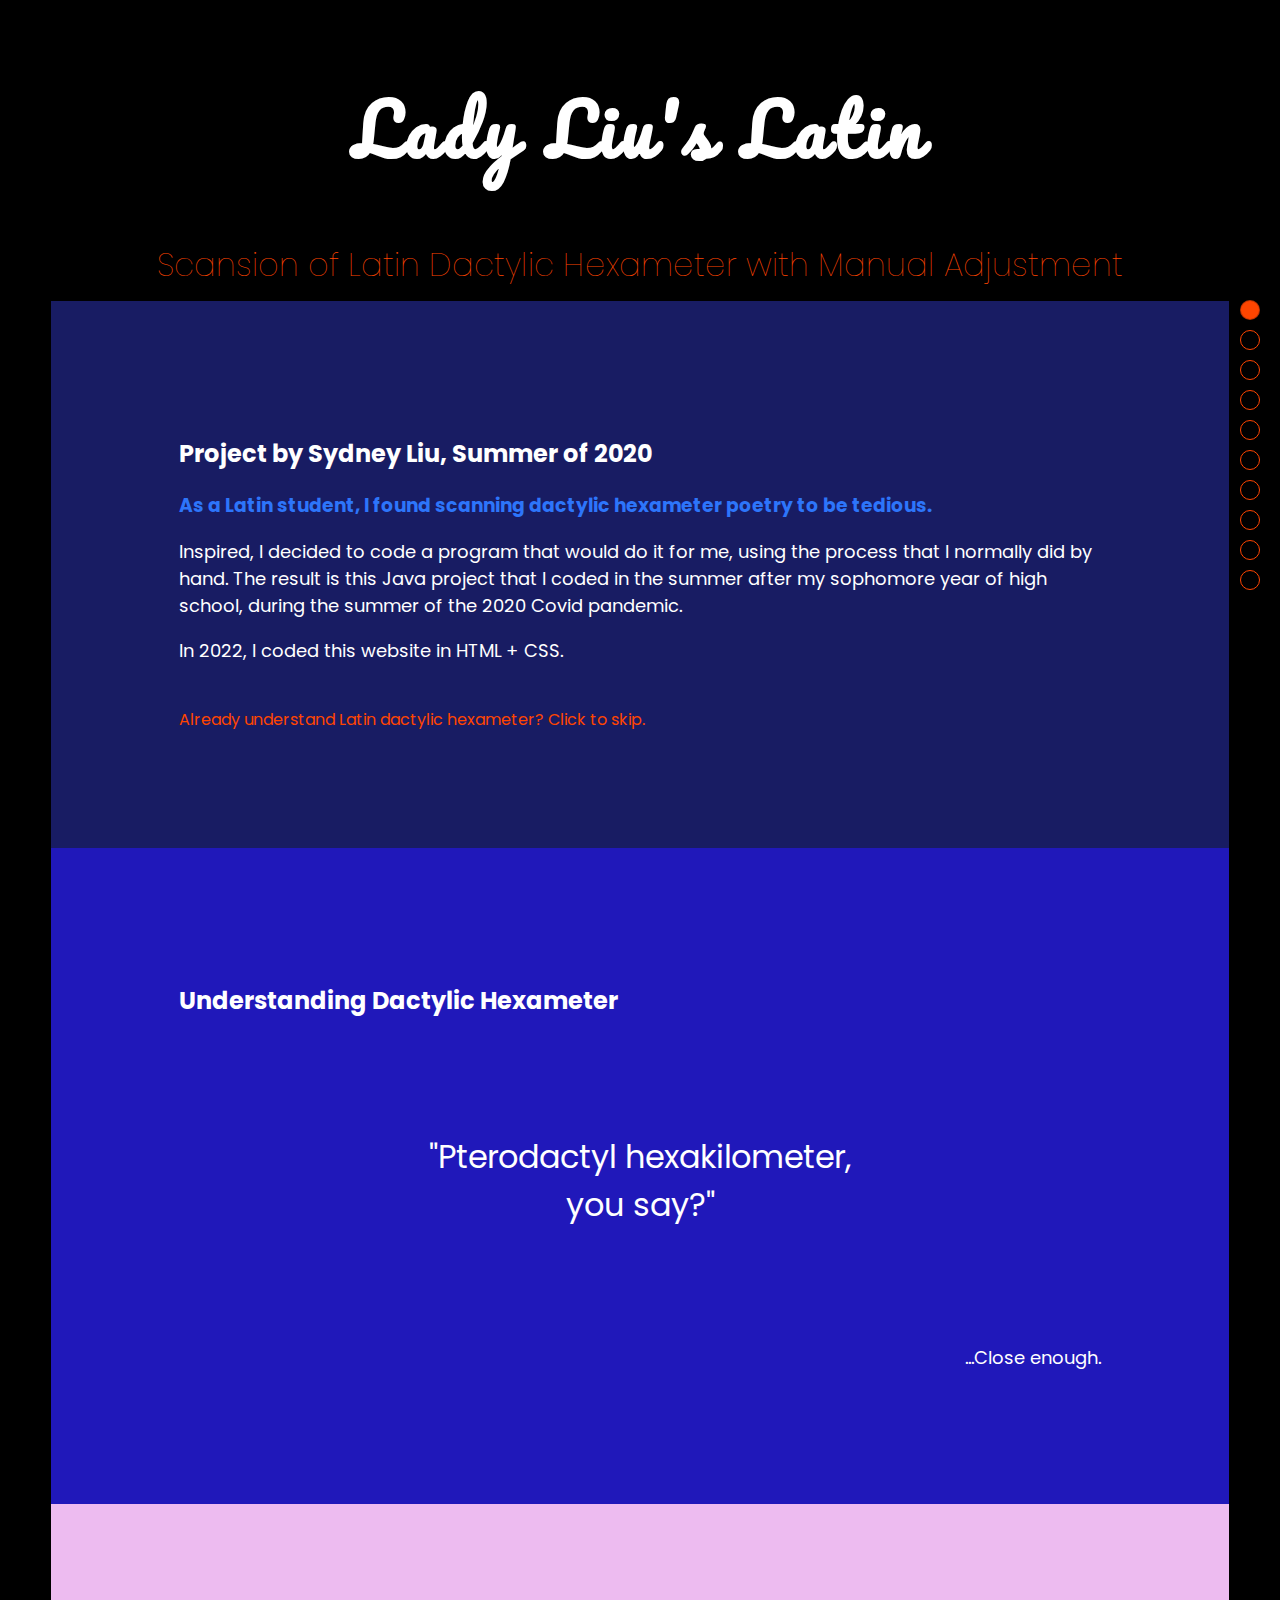
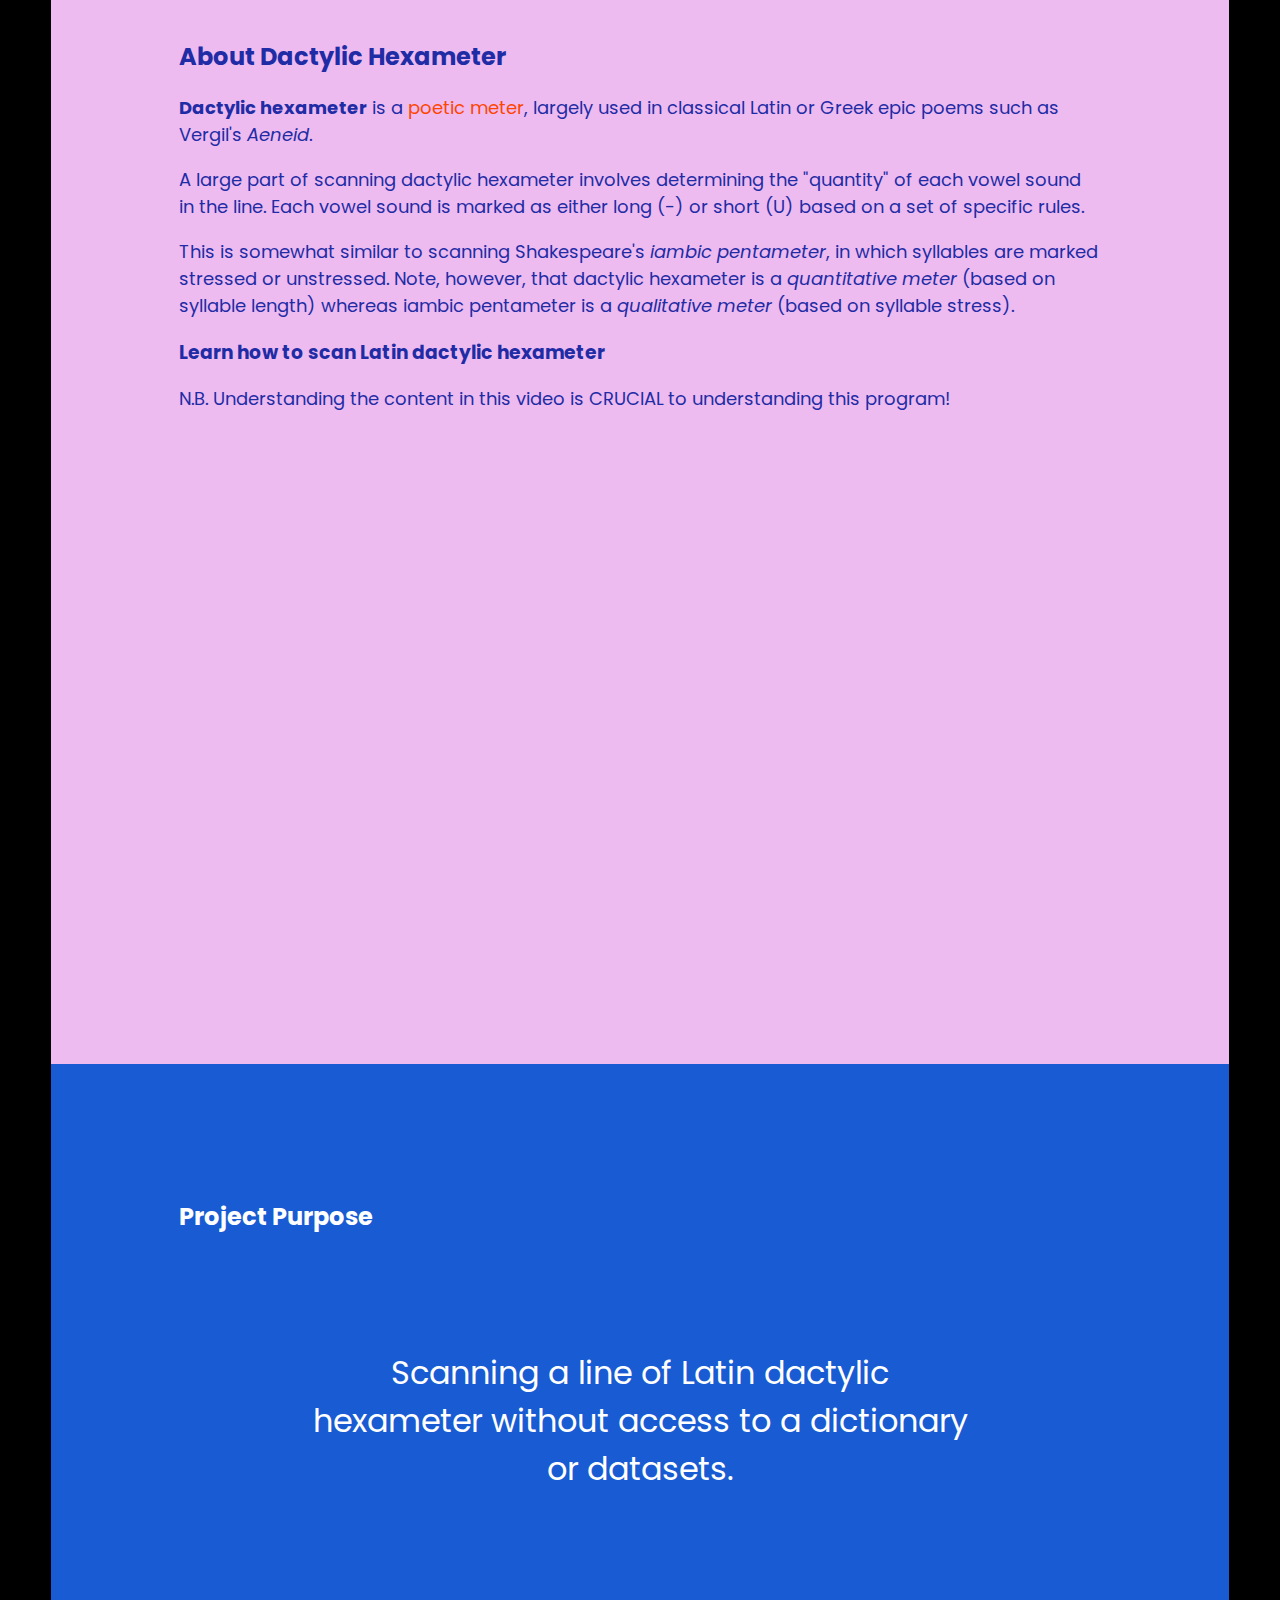
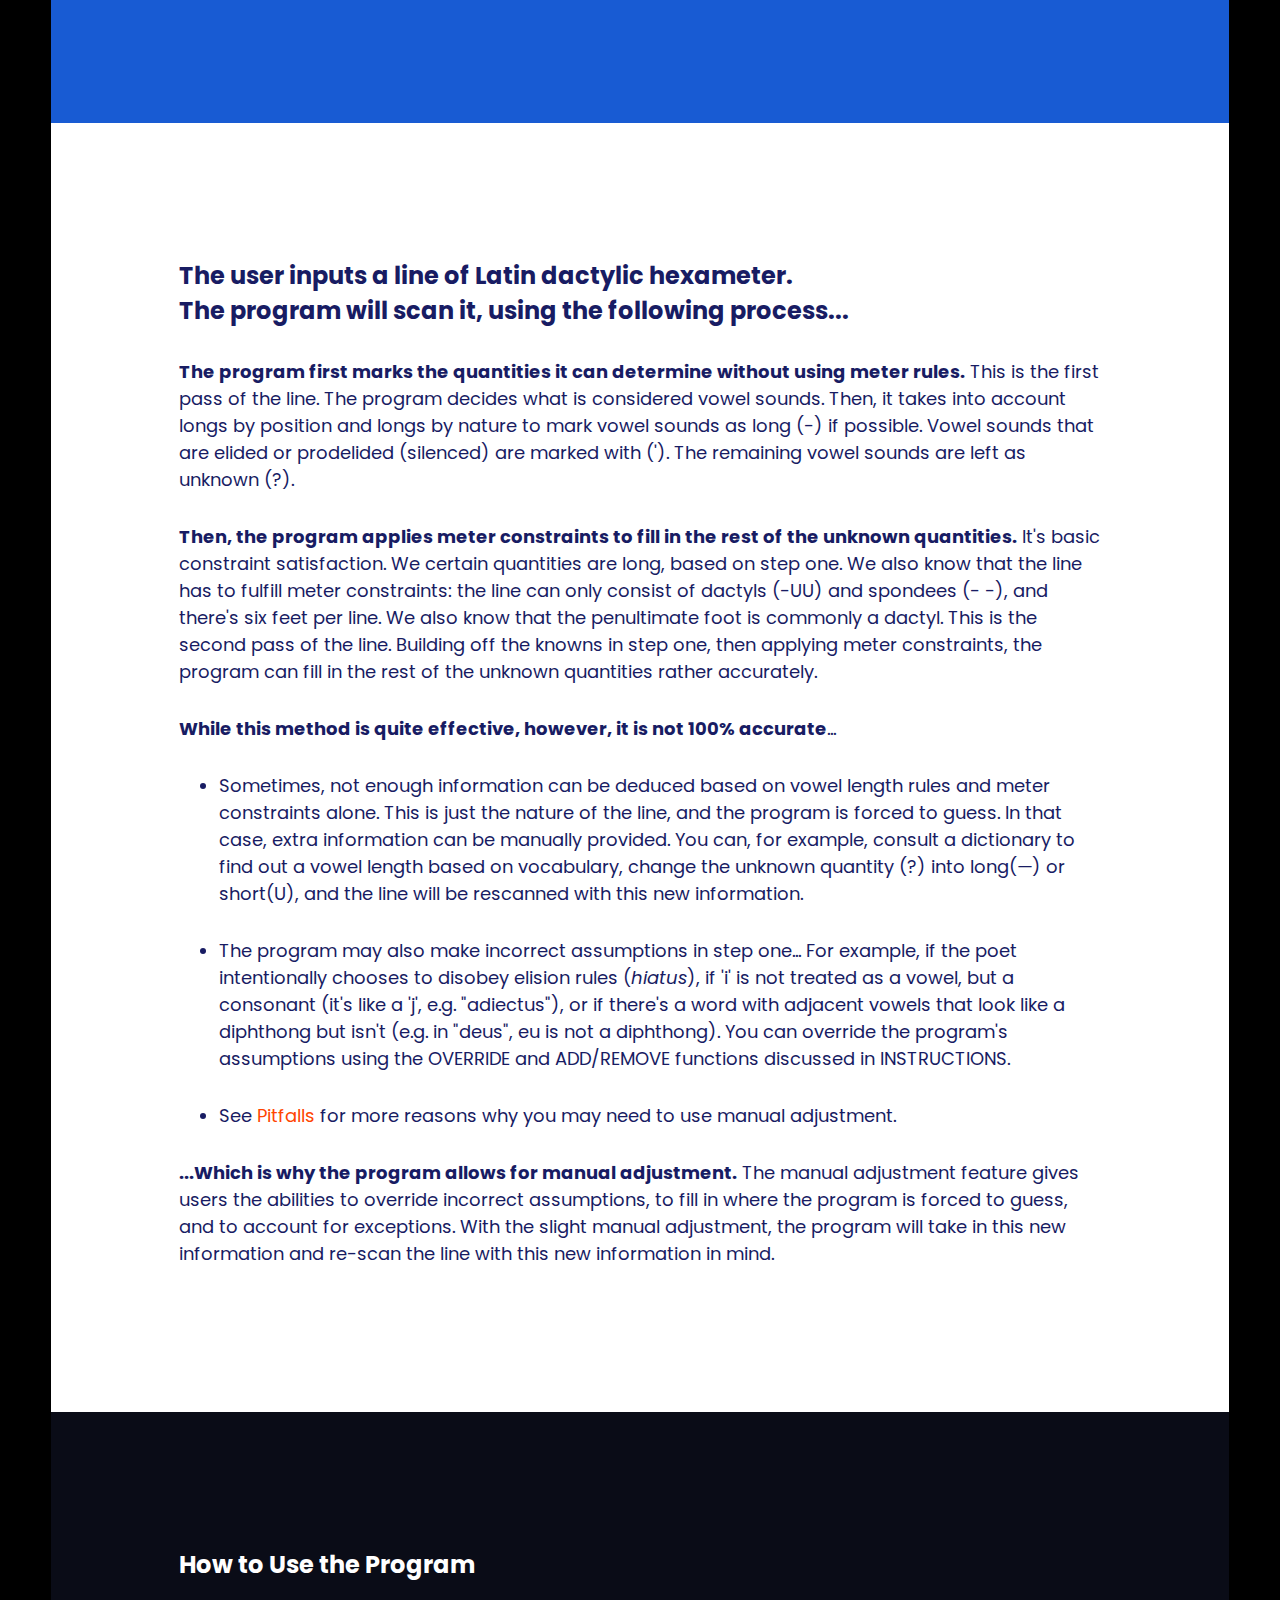
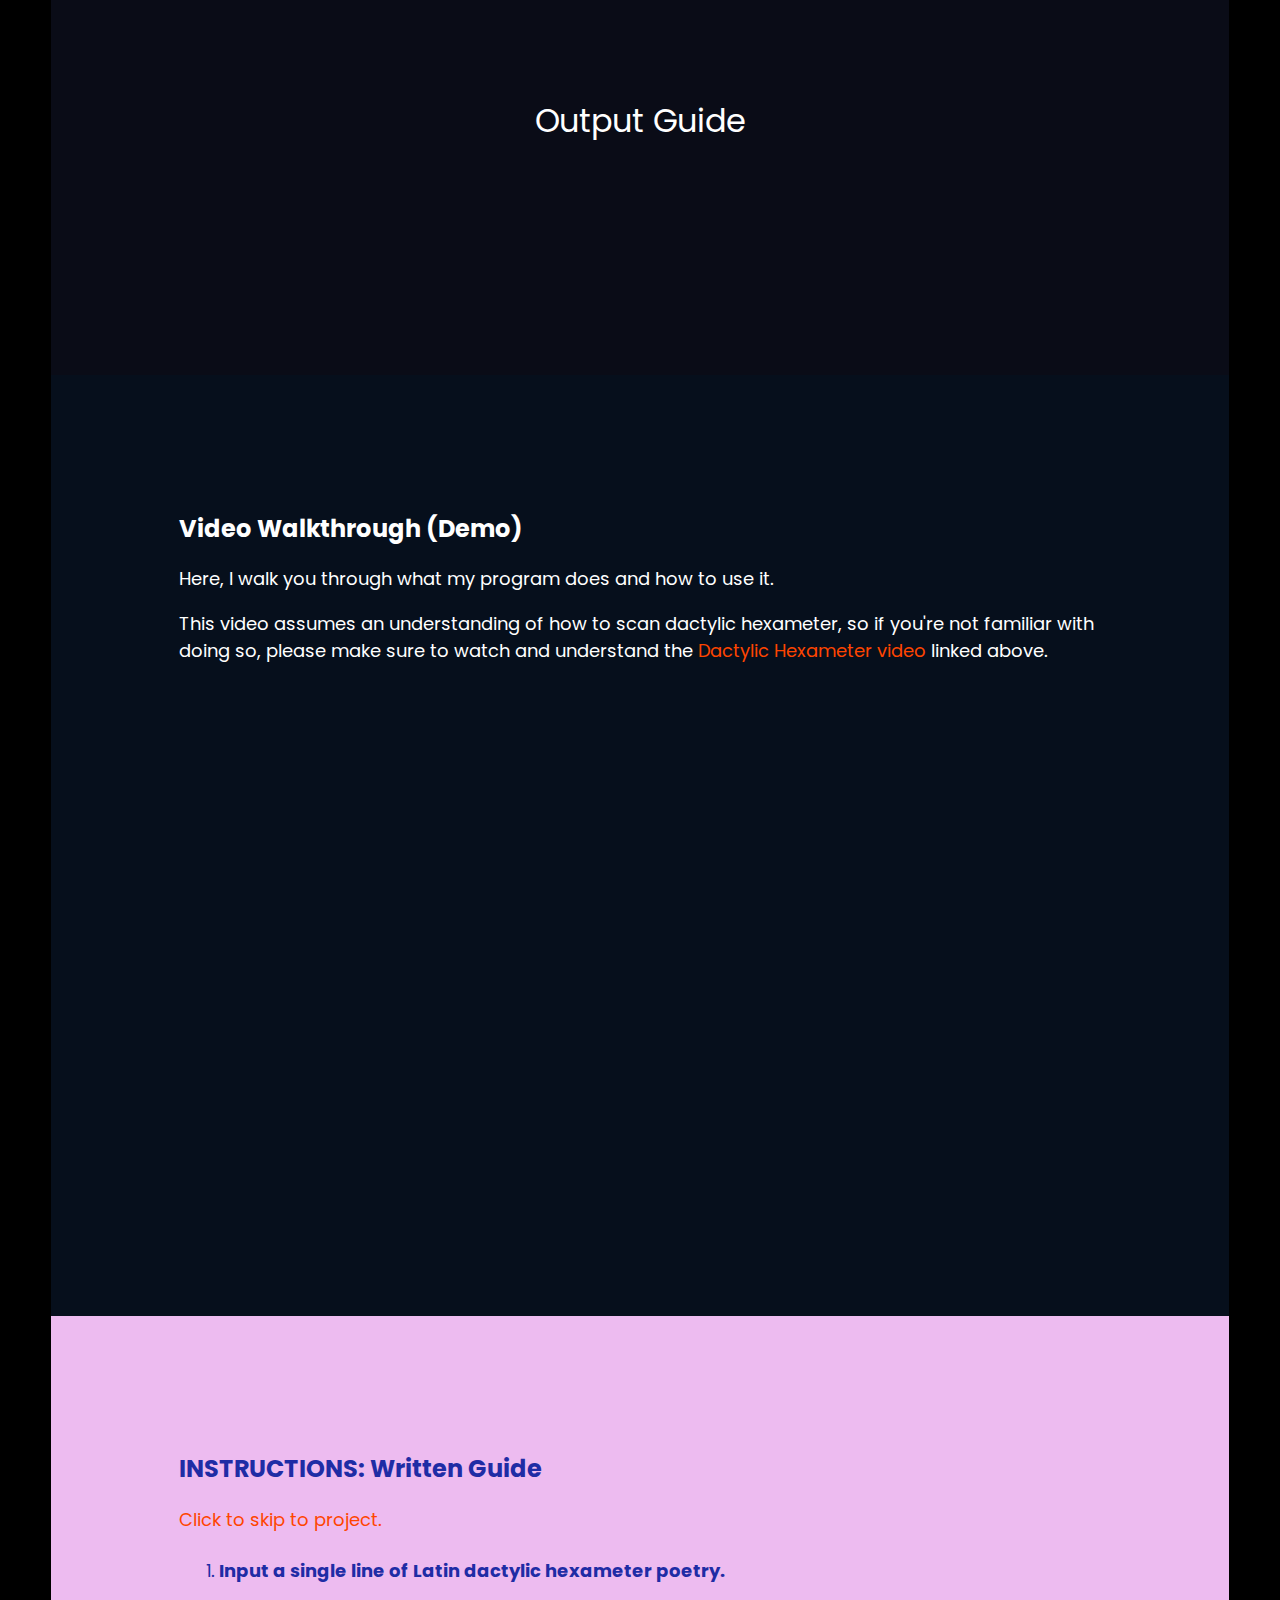
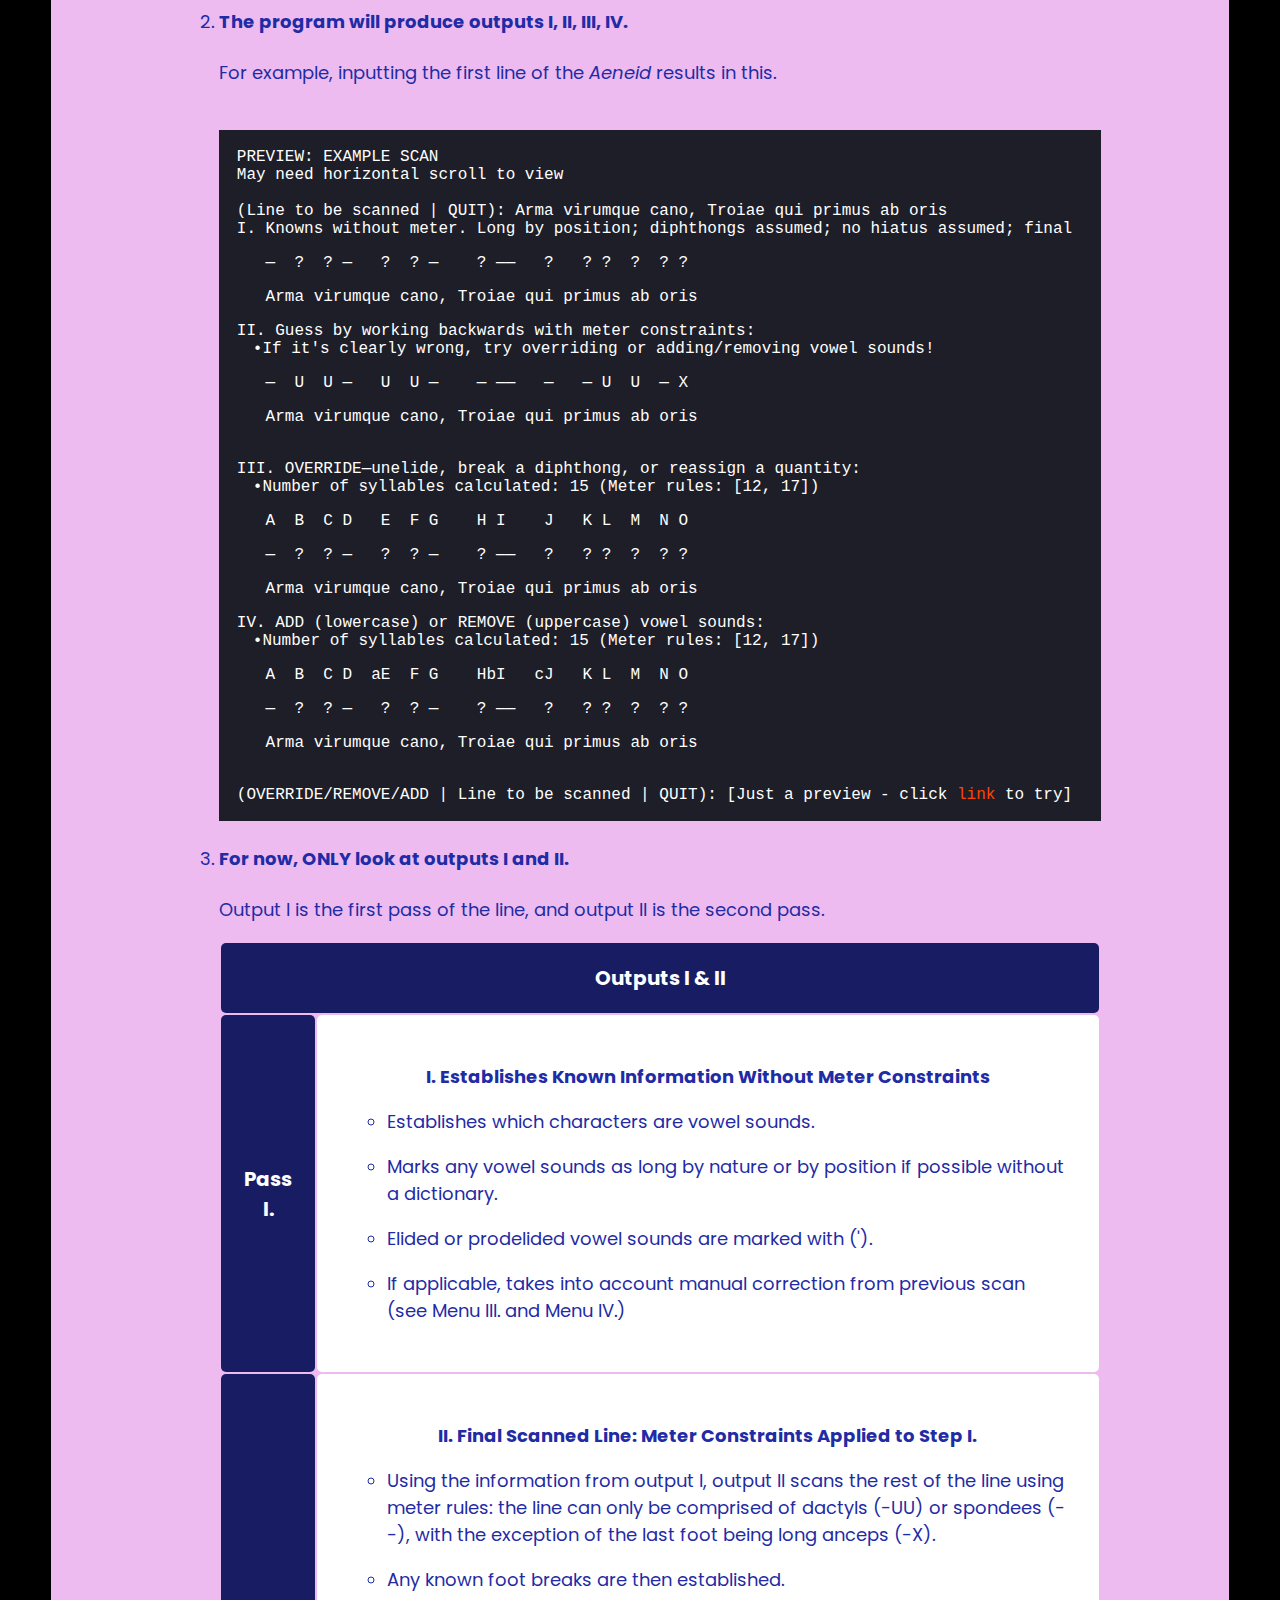
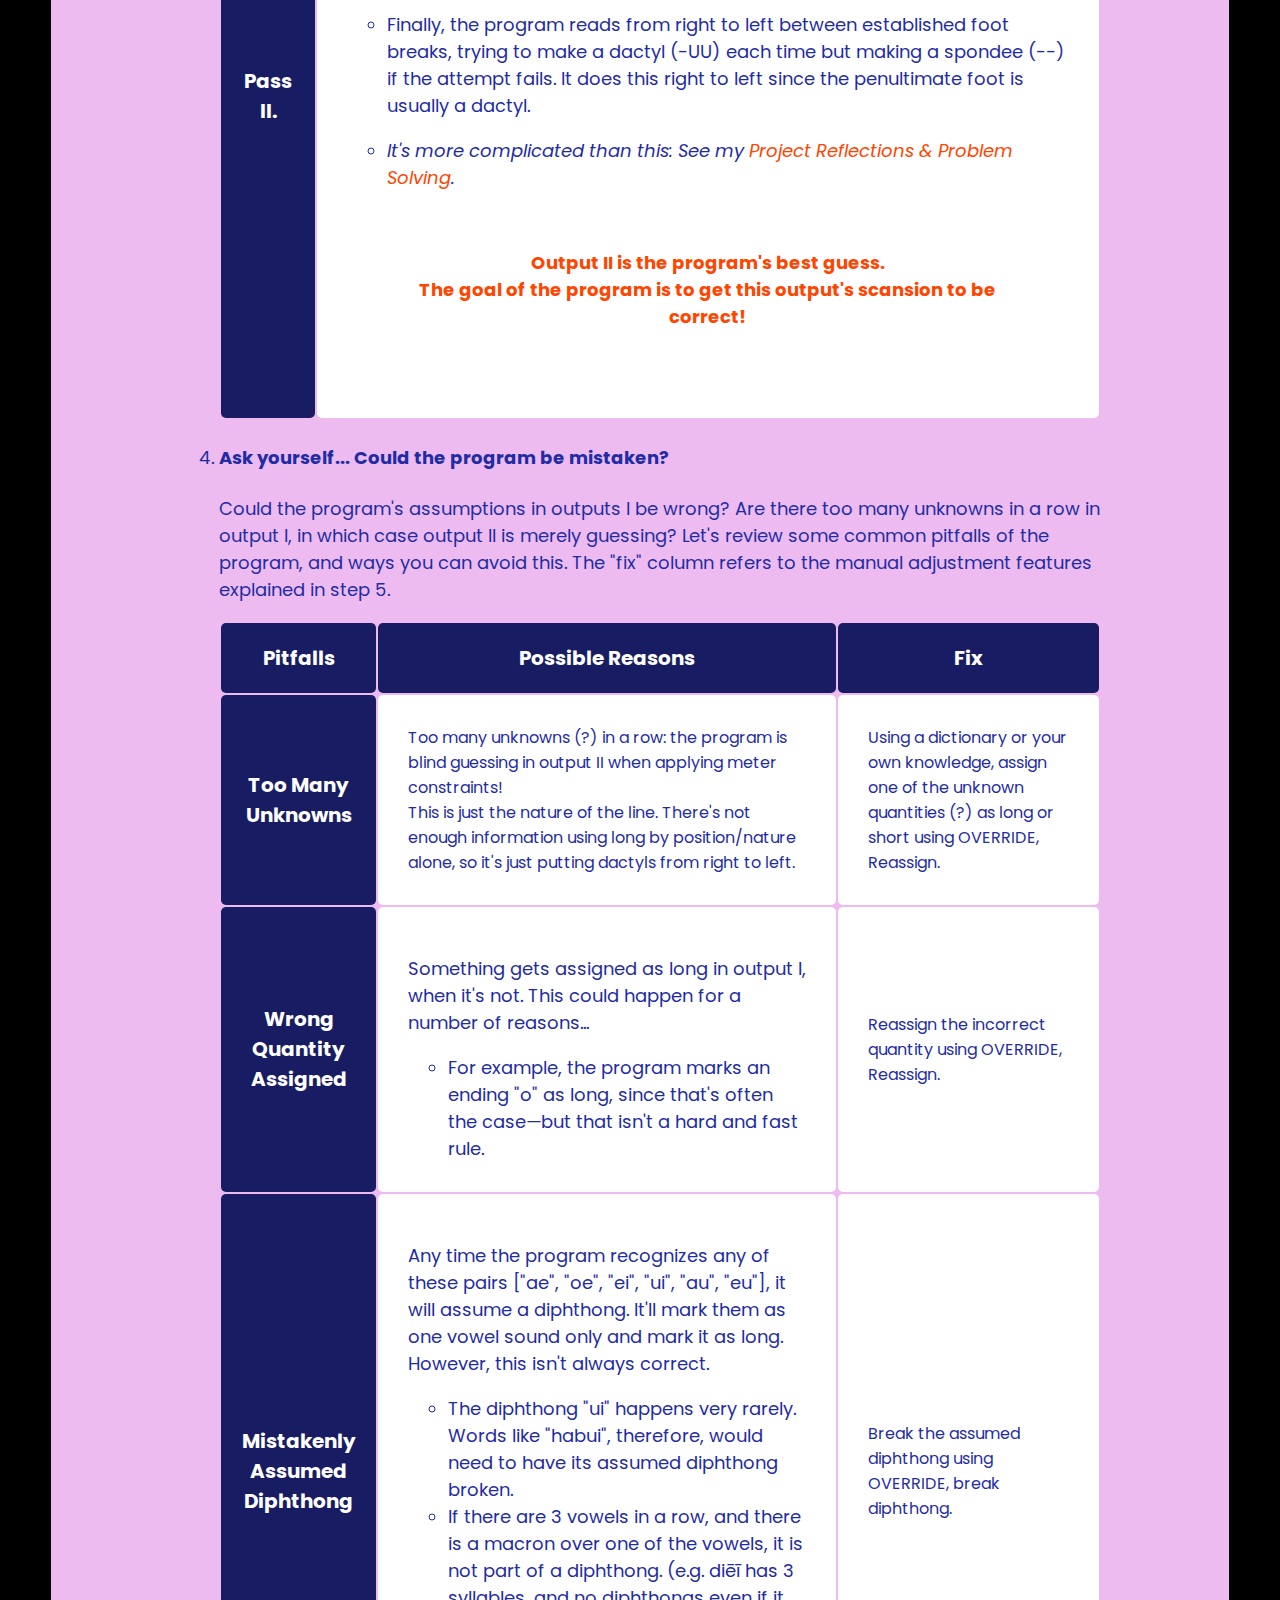
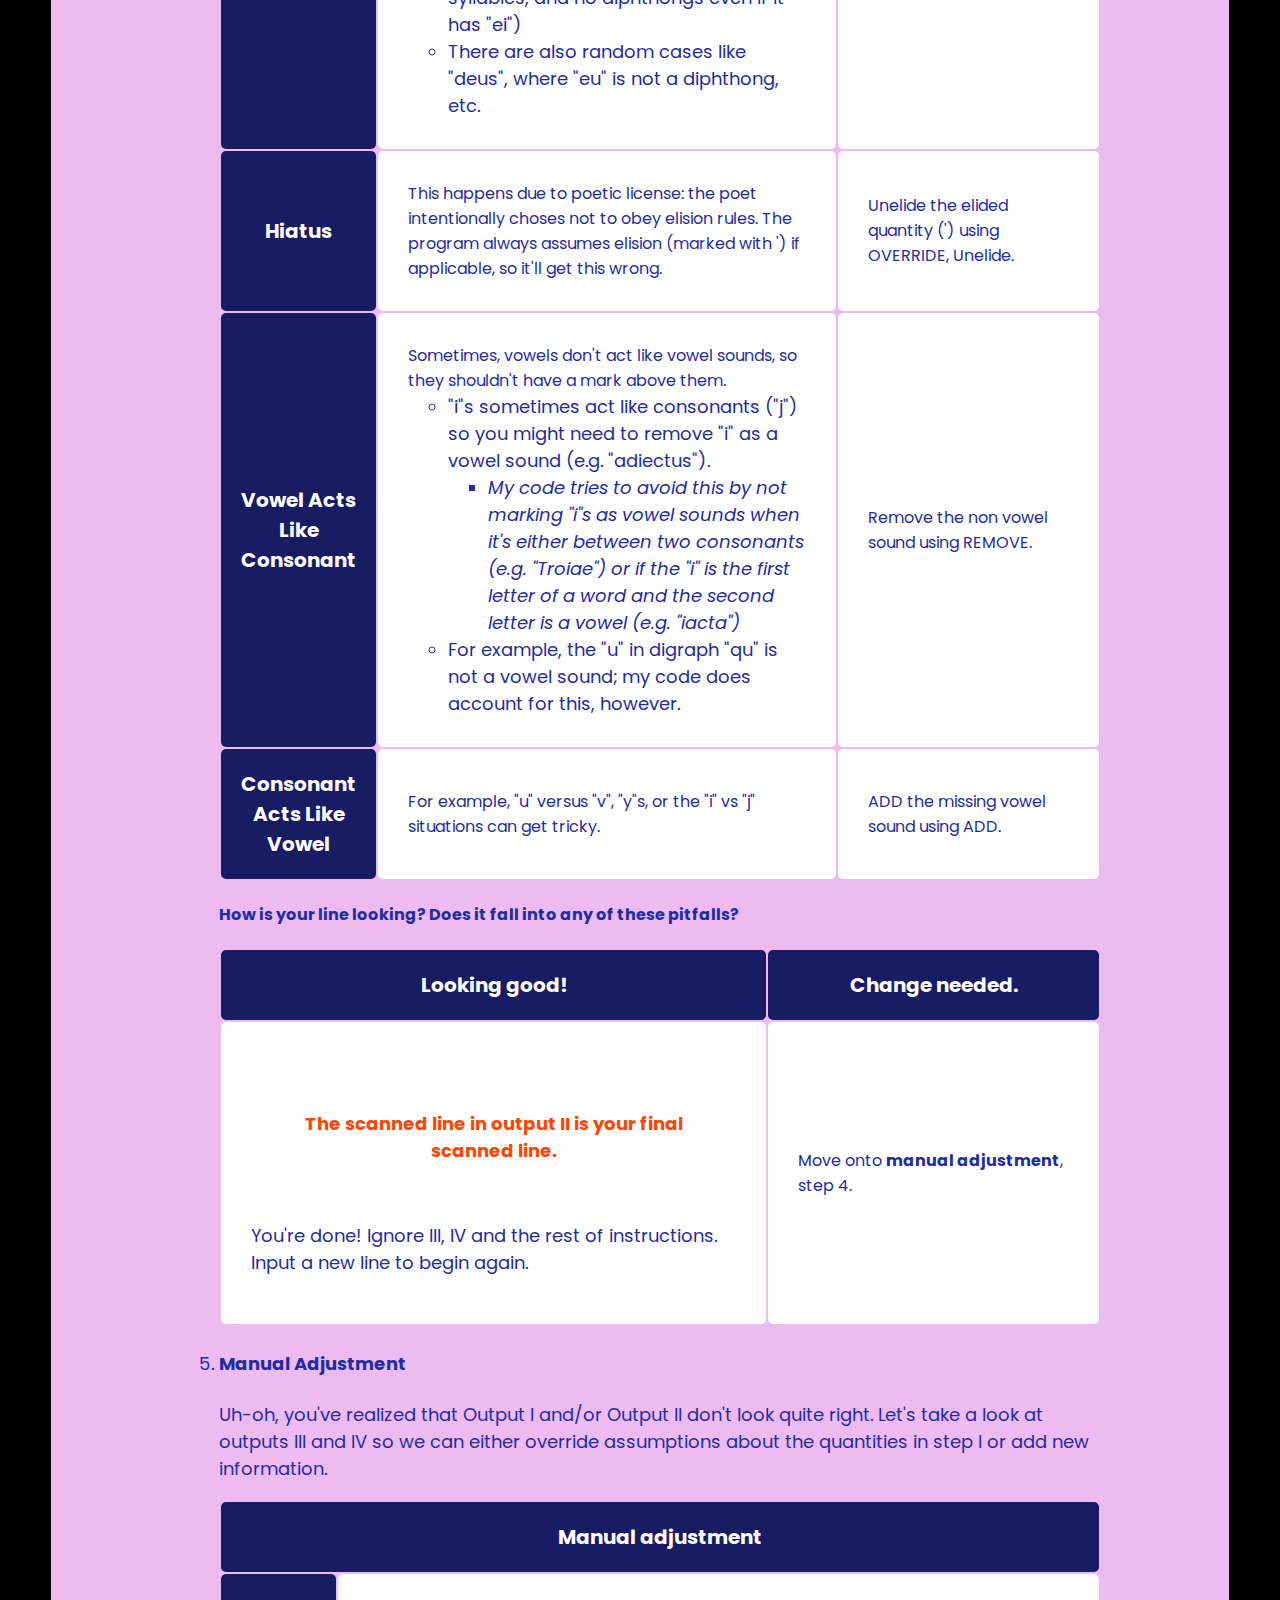
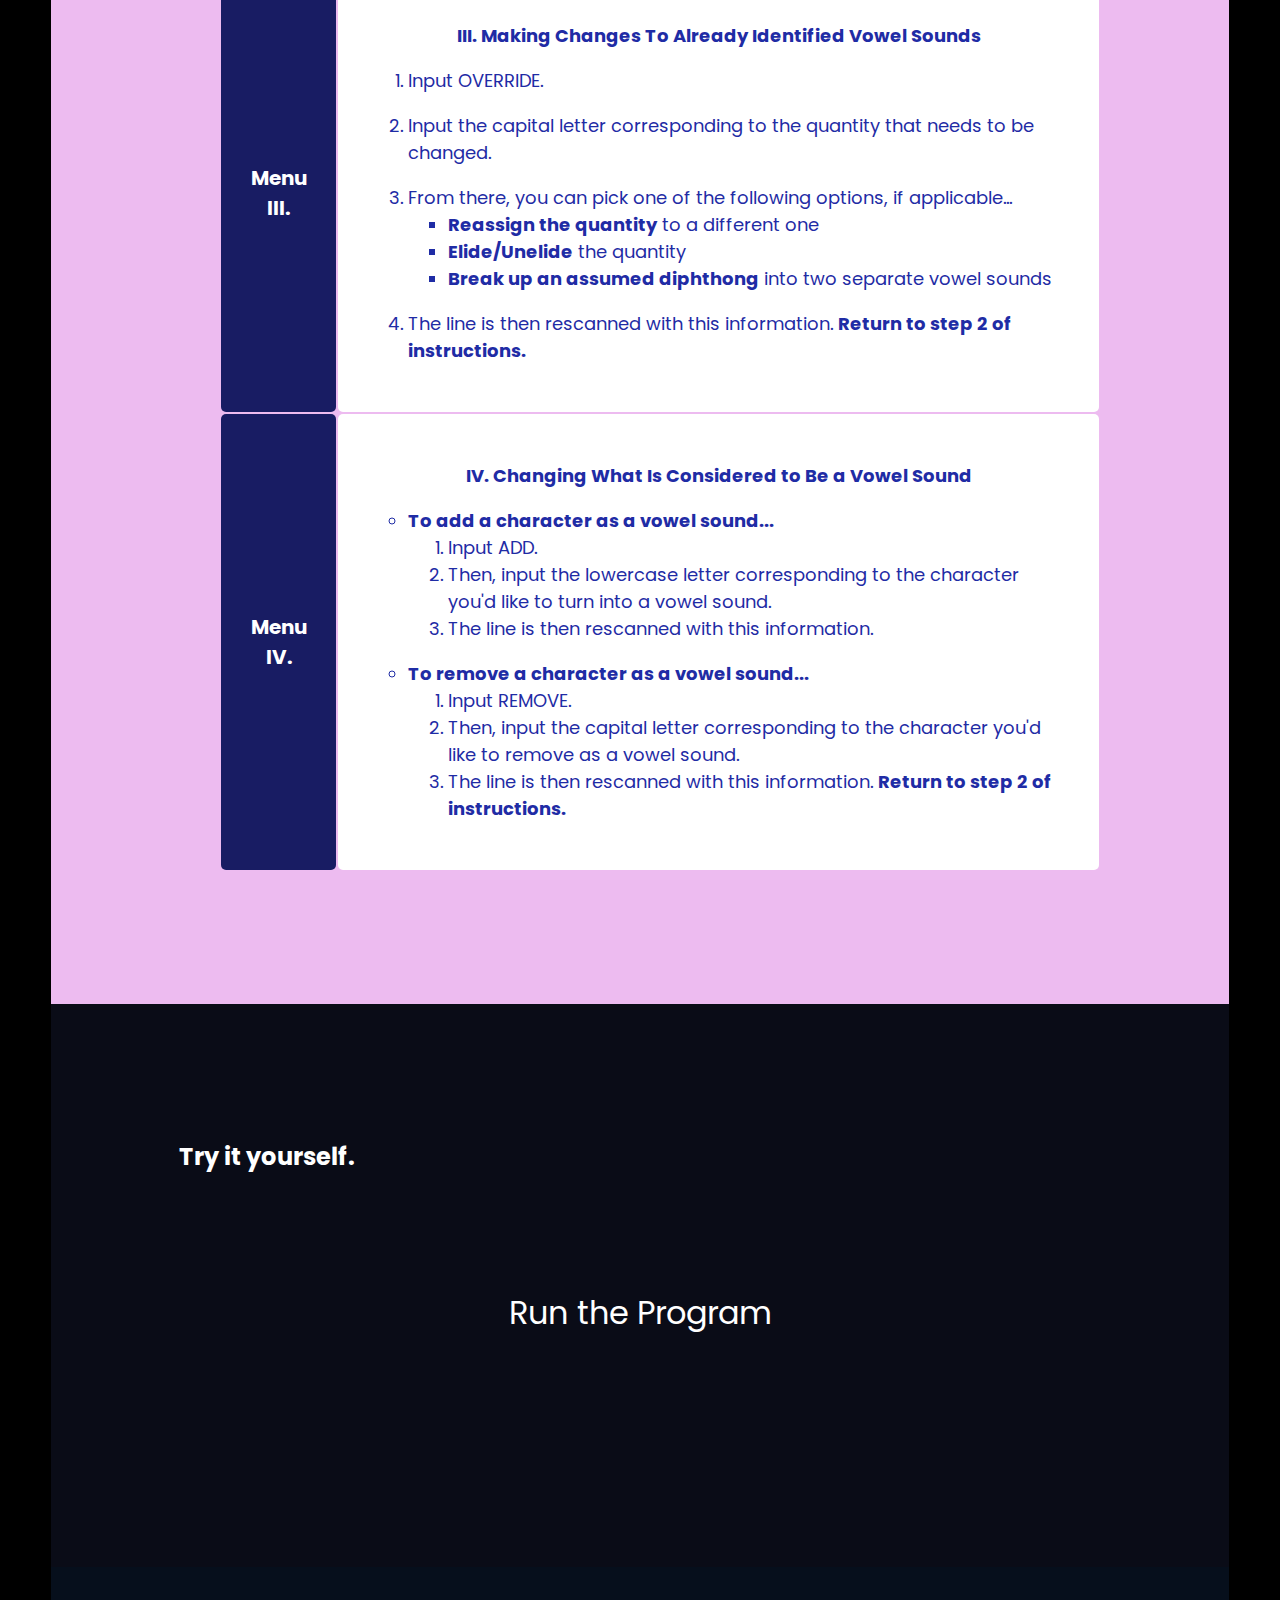
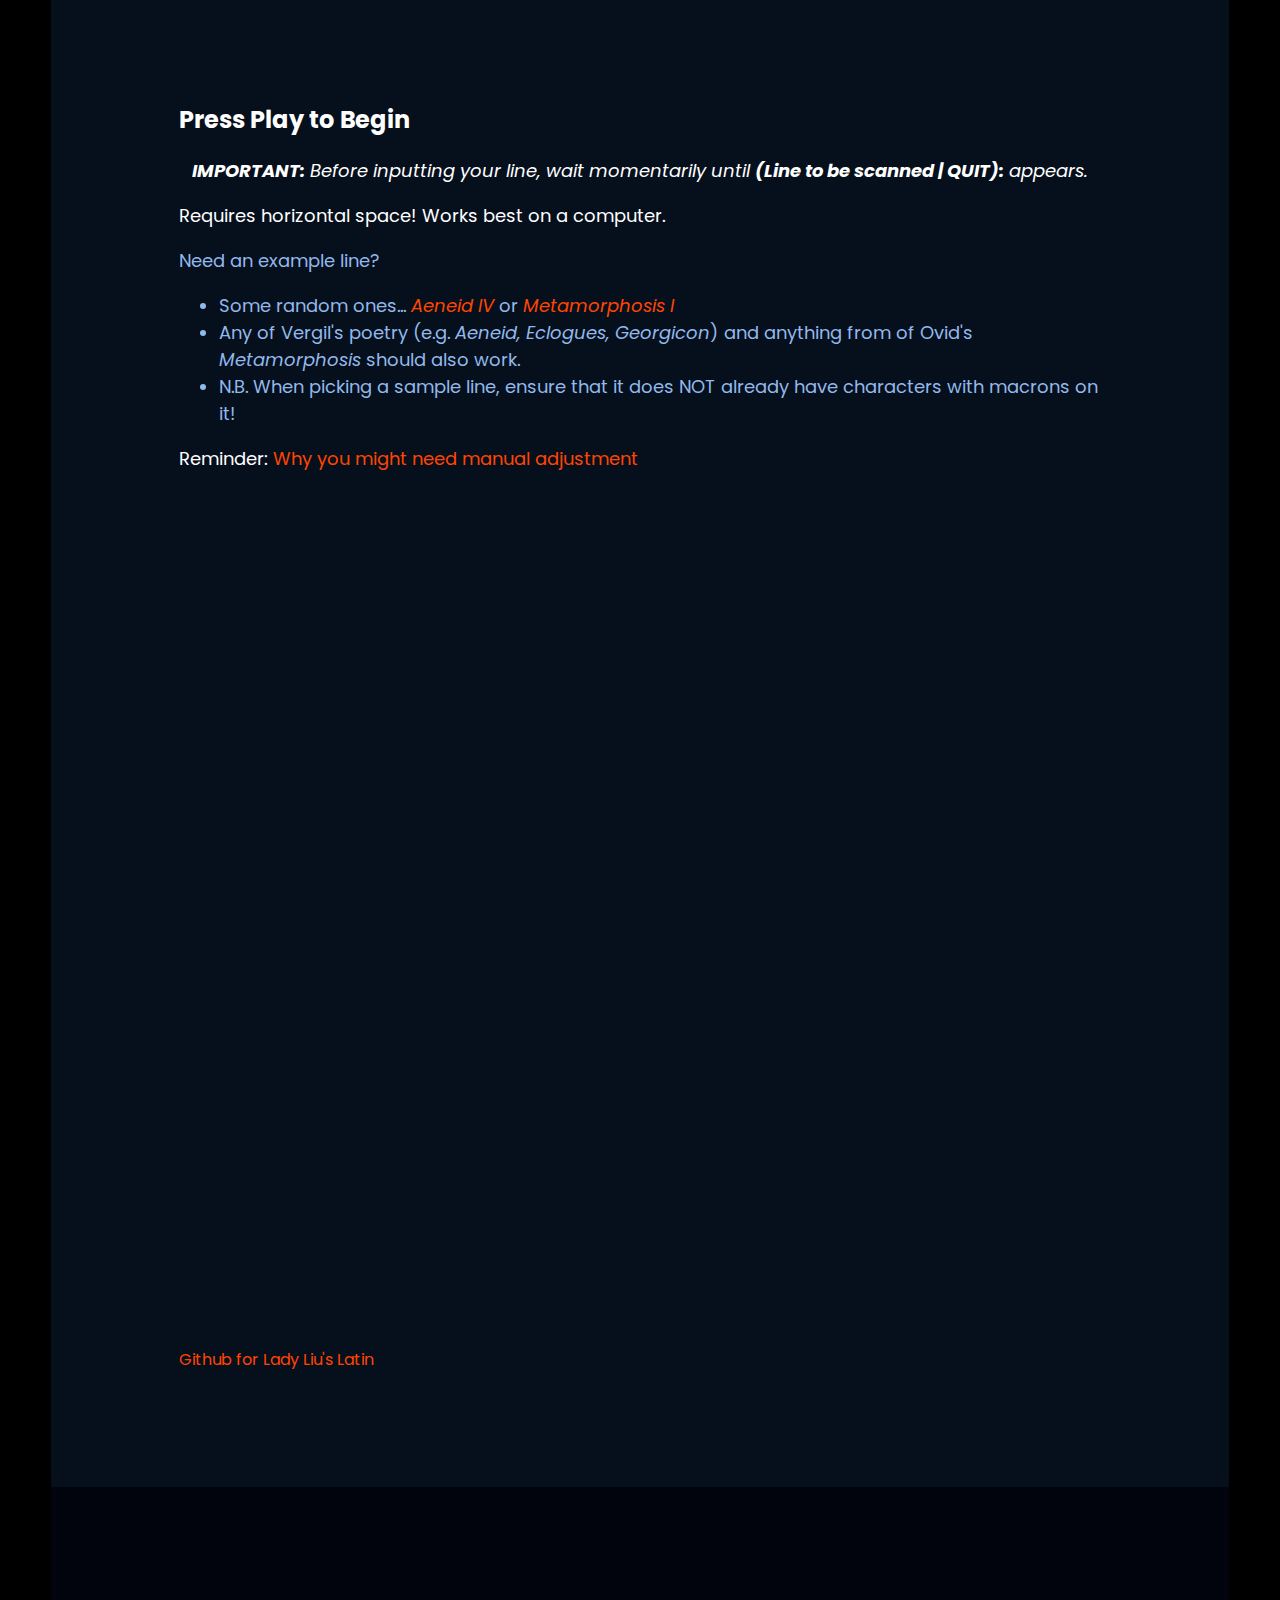
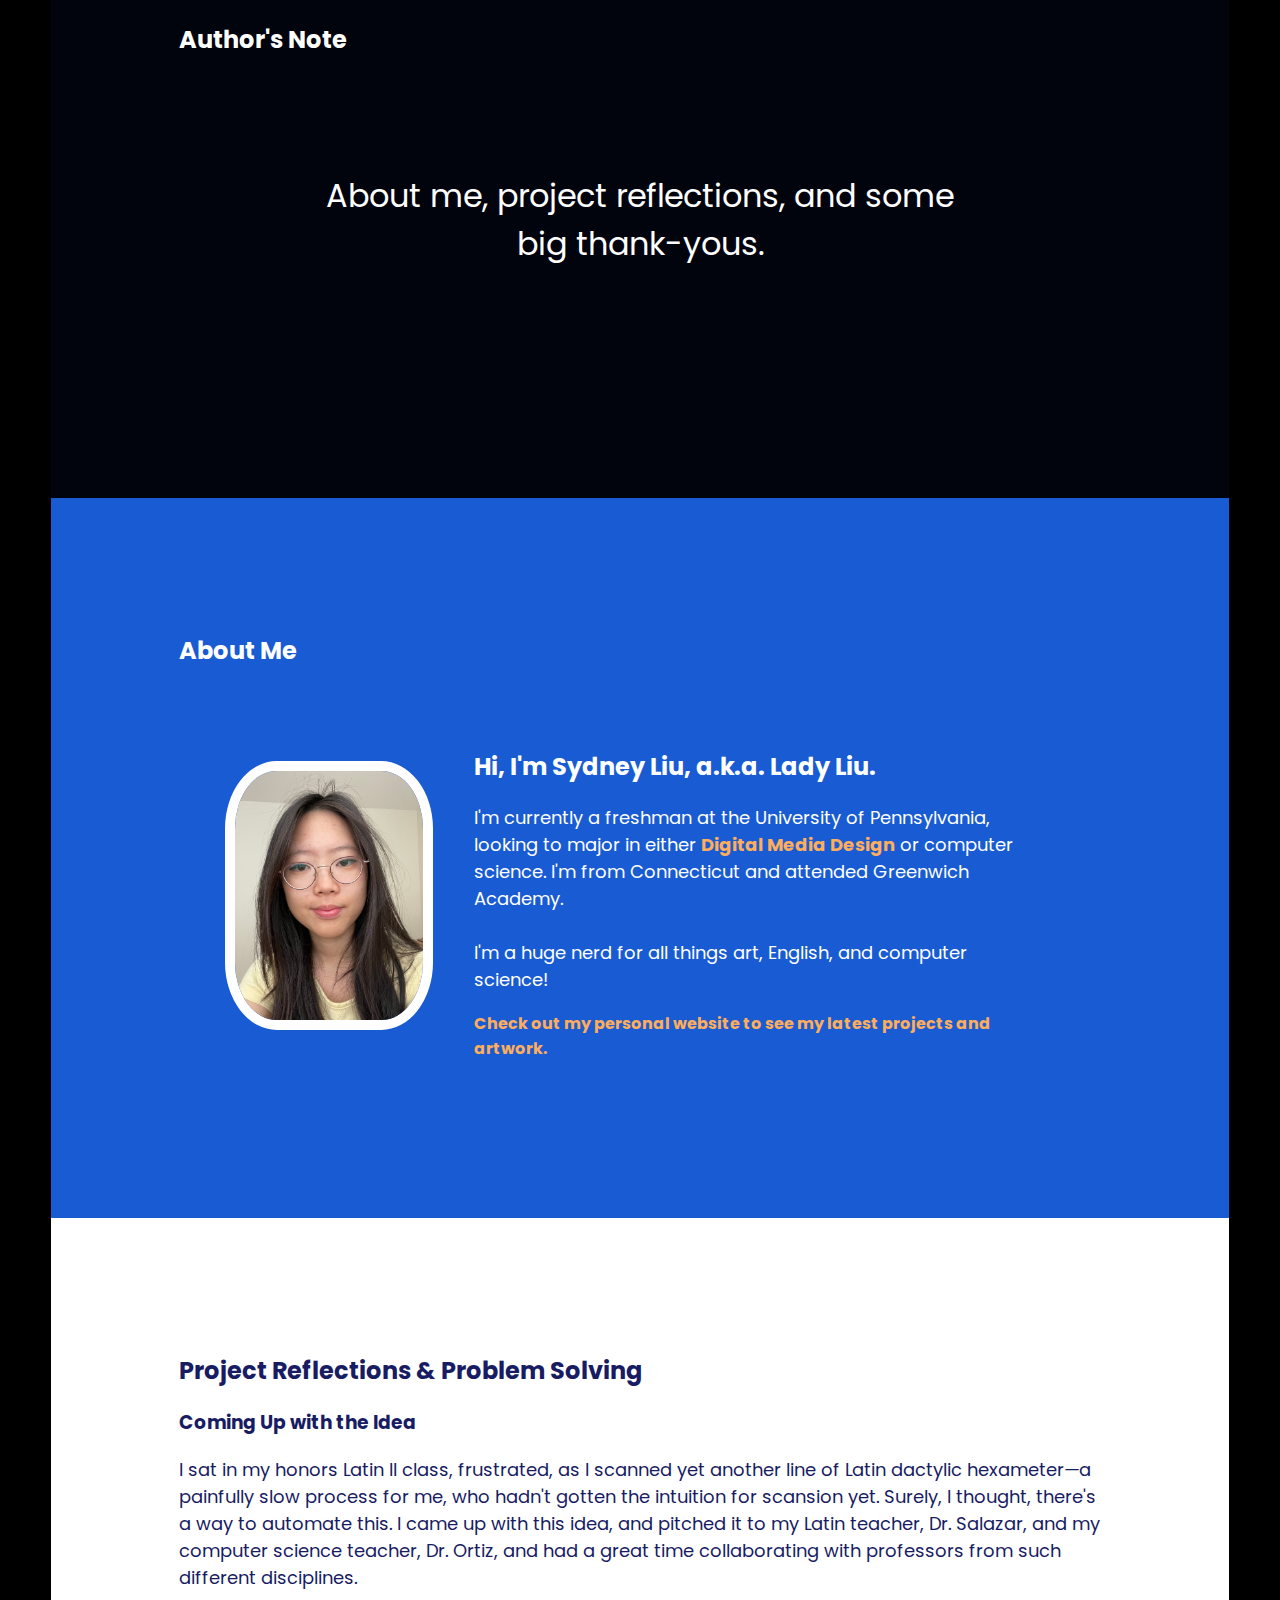
==== commit 2bd337e6: "Update index.html" ====
--- a/docs/index.html
+++ b/docs/index.html
@@ -335,7 +335,7 @@
   <section class="darkAqua" id="run">
     <h2>Press Play to Begin</h2>
     <p class = "warning"><em><strong>IMPORTANT:</strong> Before inputting your line, wait momentarily until <strong>(Line to be scanned | QUIT):</strong> appears.</em></p>
-    <p>NOT PHONE FRIENDLY... it requires horizontal space! Please use a computer.</p>
+    <p>Requires horizontal space! Works best on a computer.</p>
     <div id = "exampleLine">
       <p>Need an example line?</p>
       <ul>
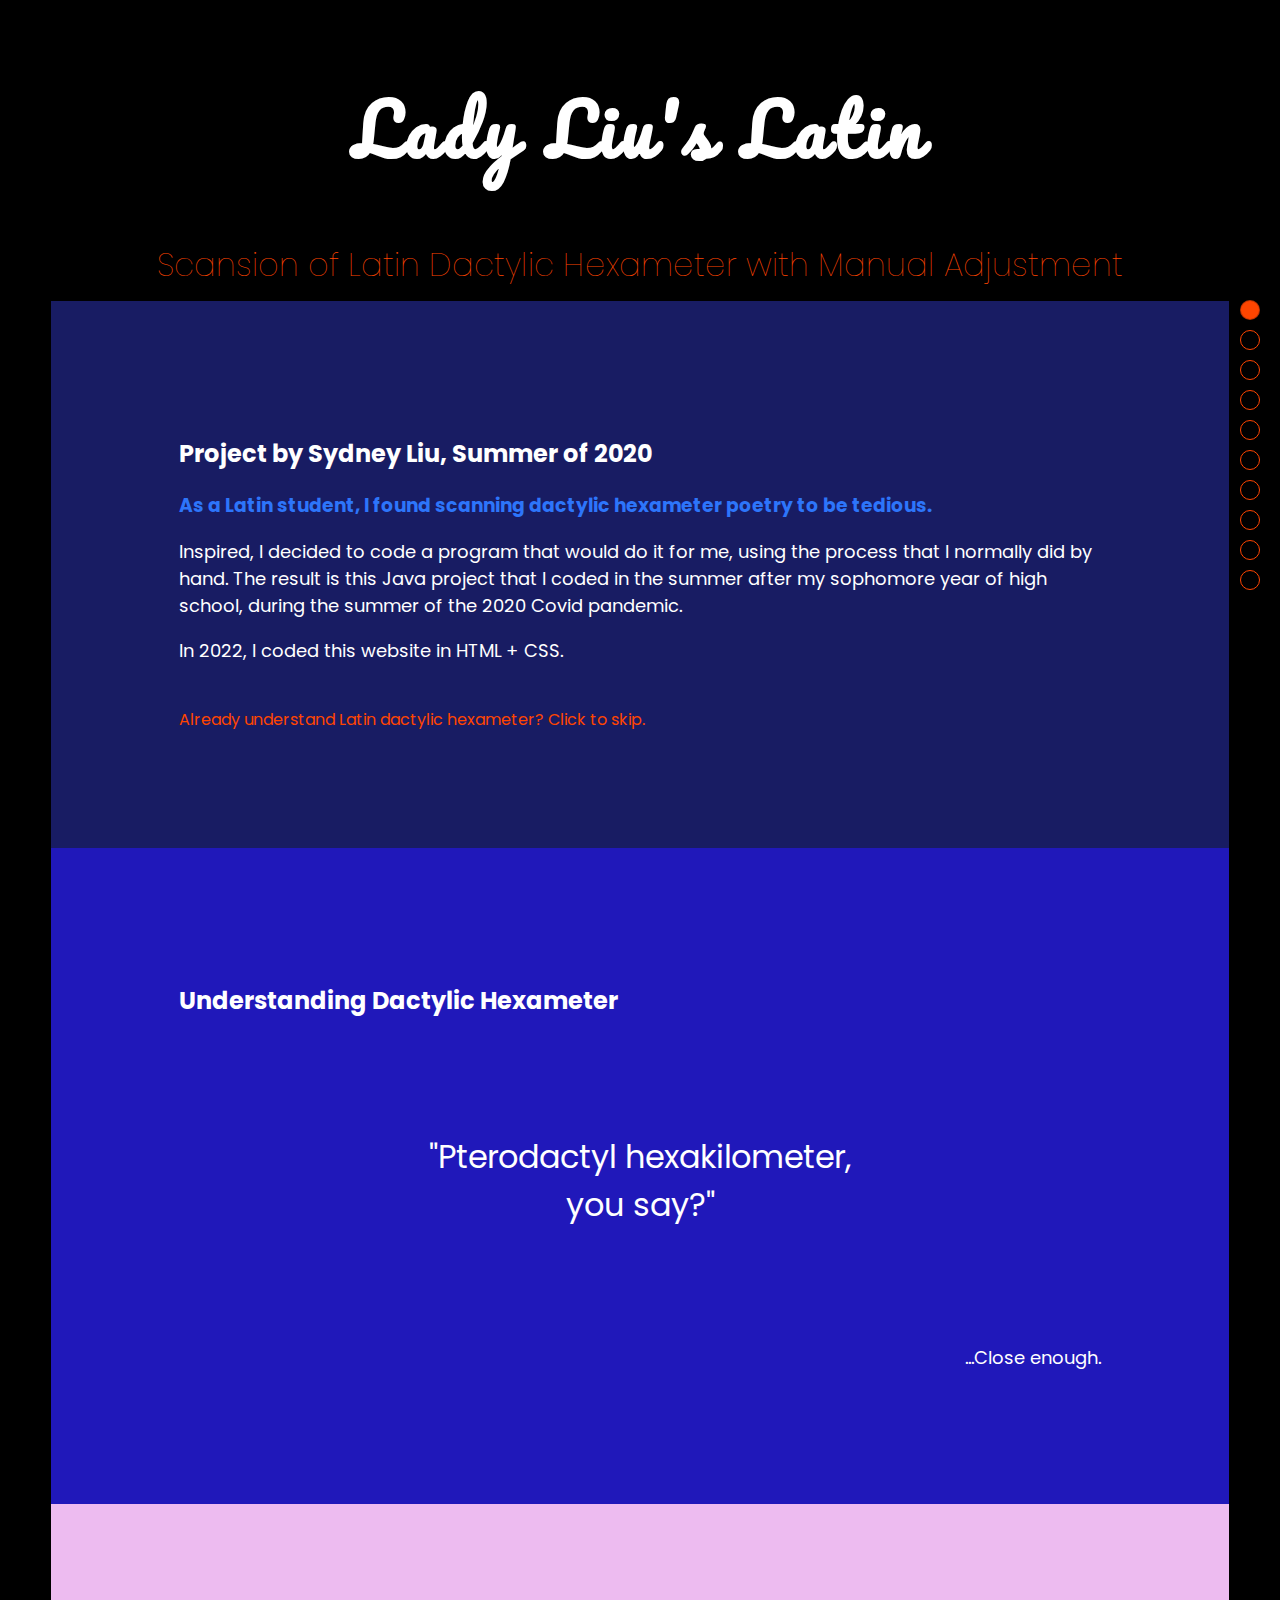
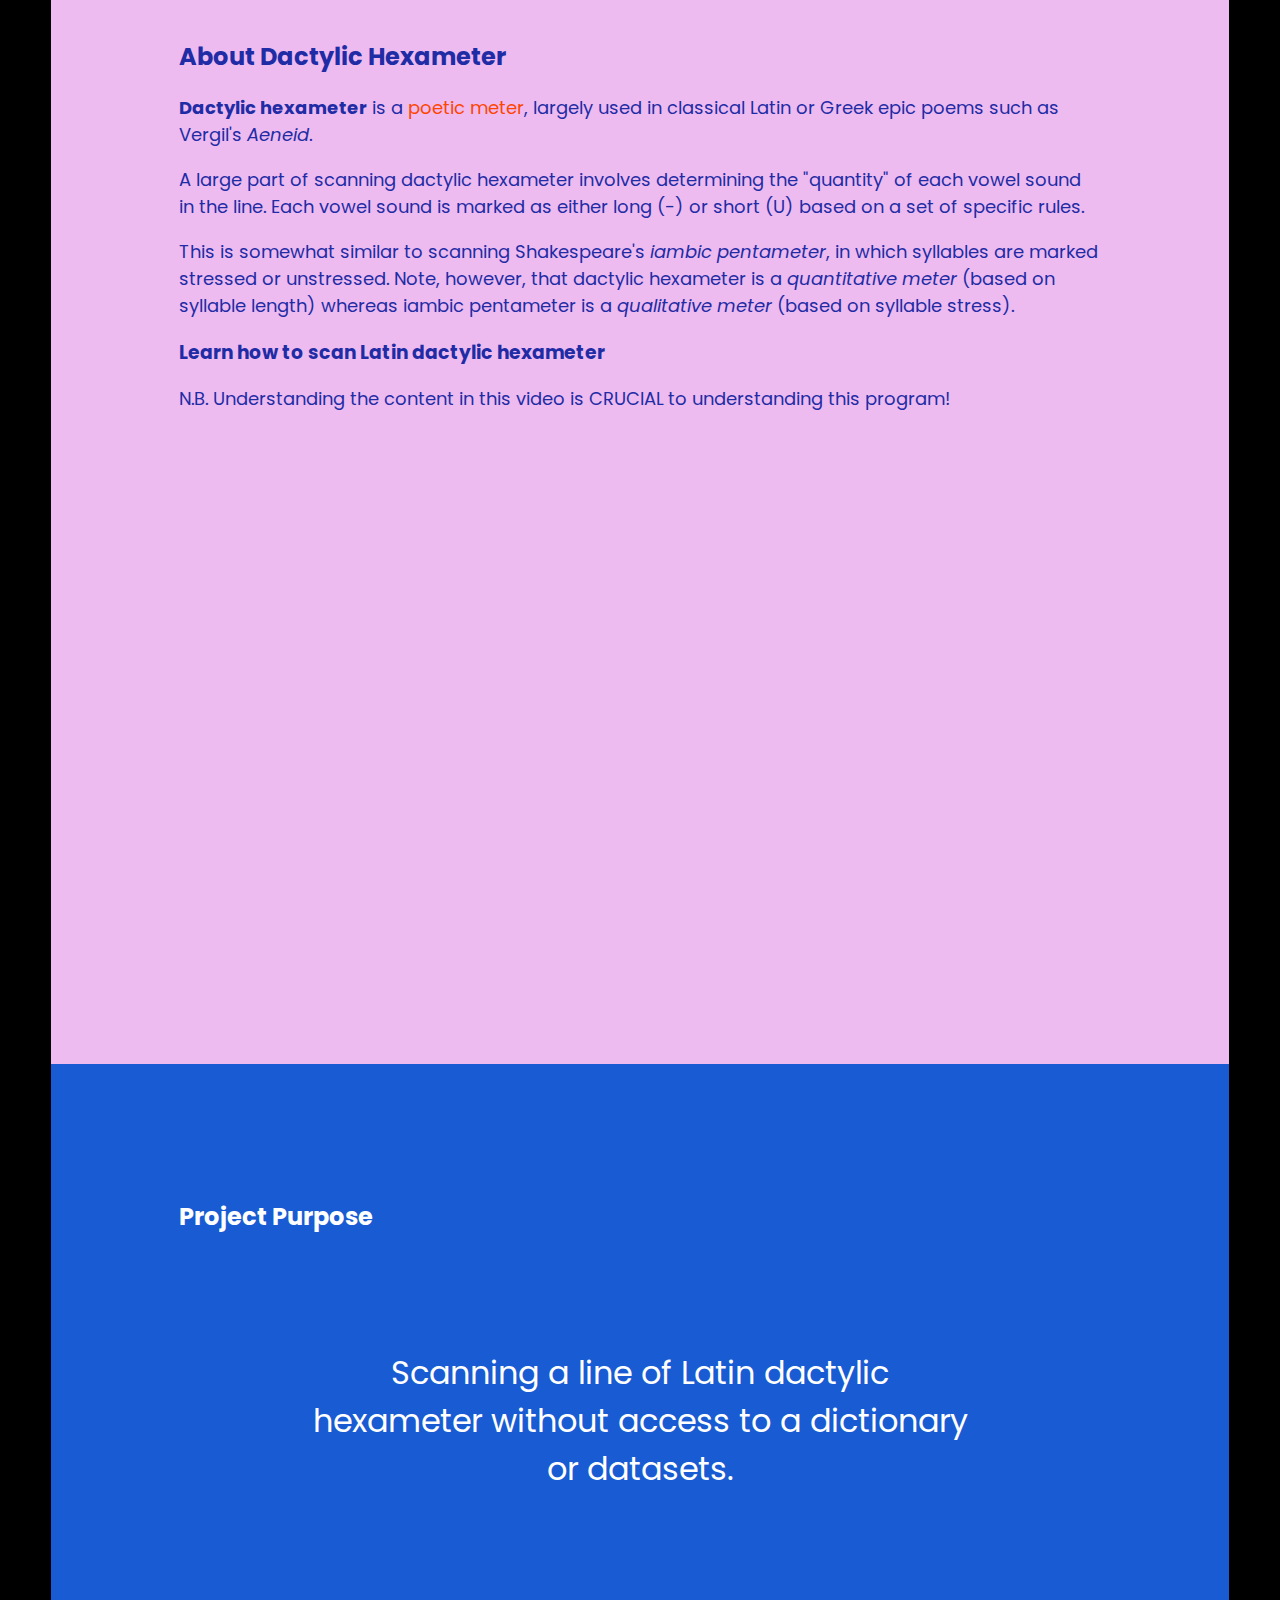
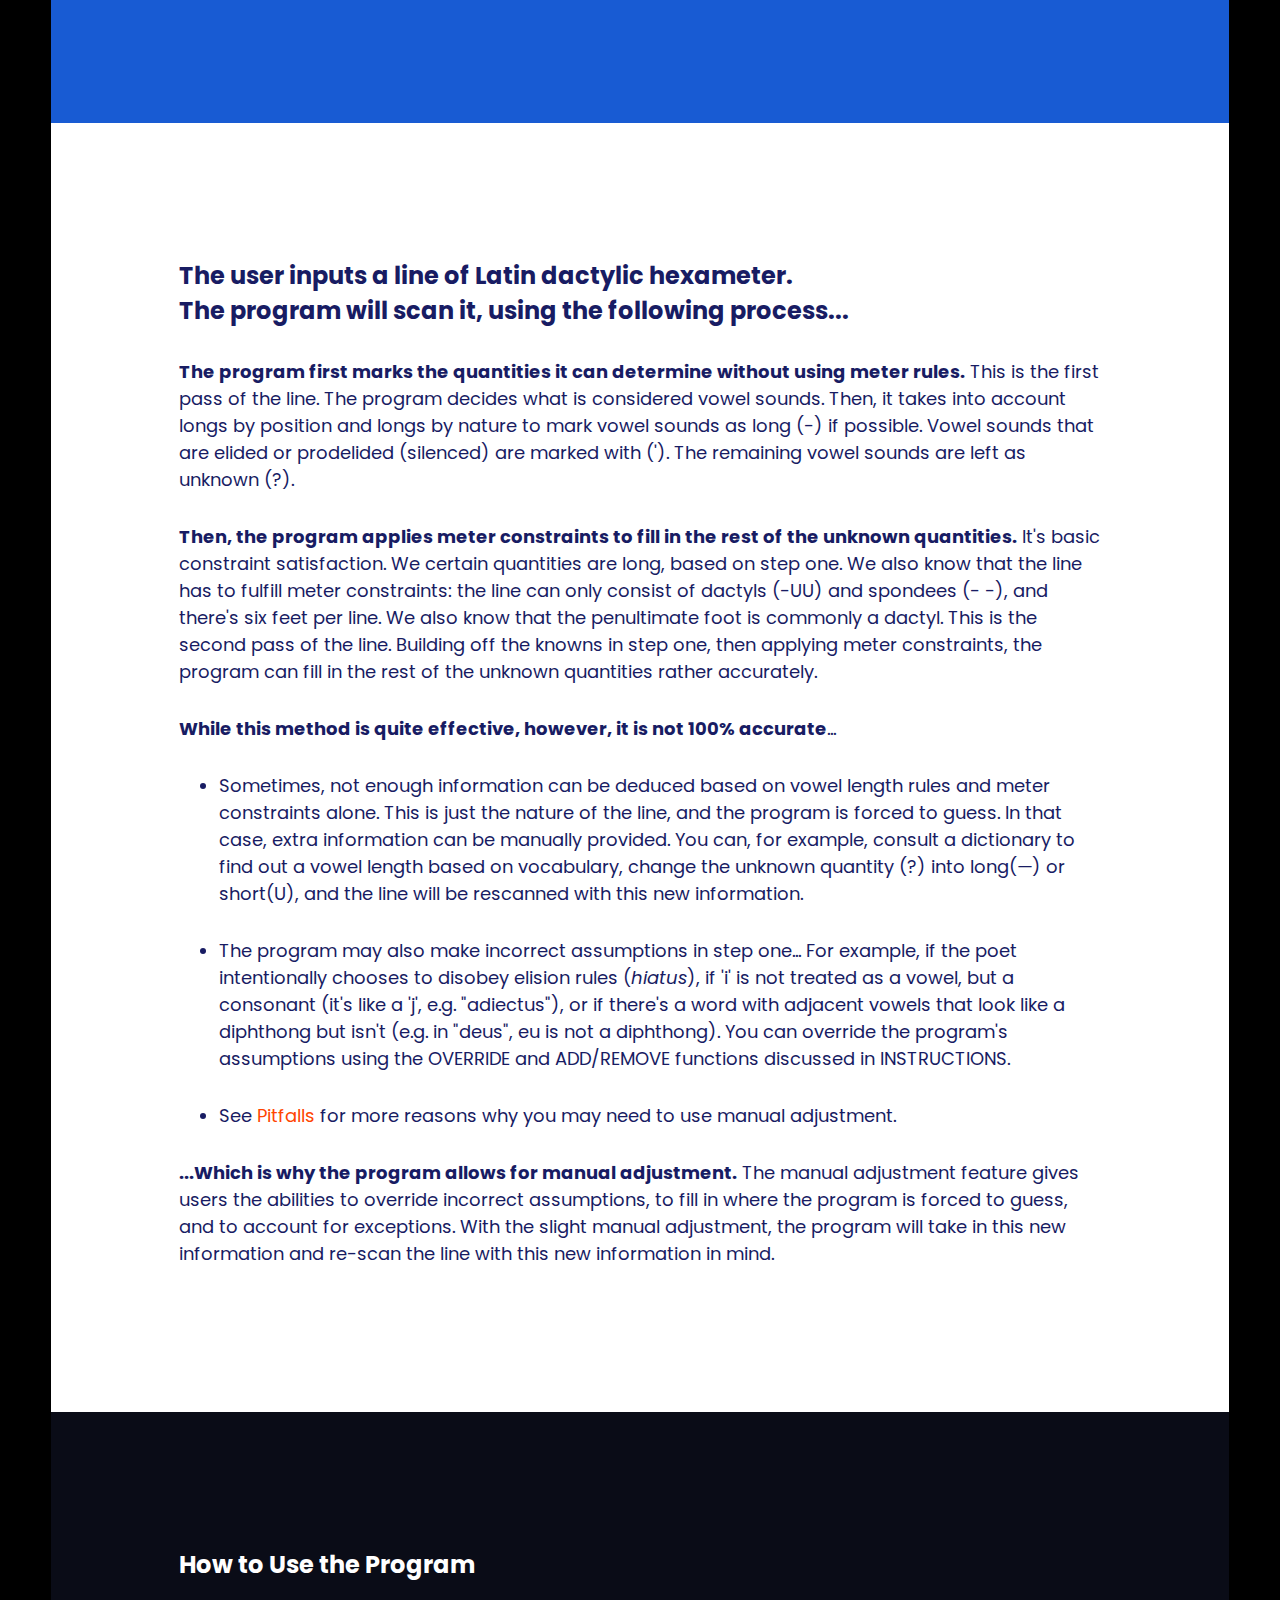
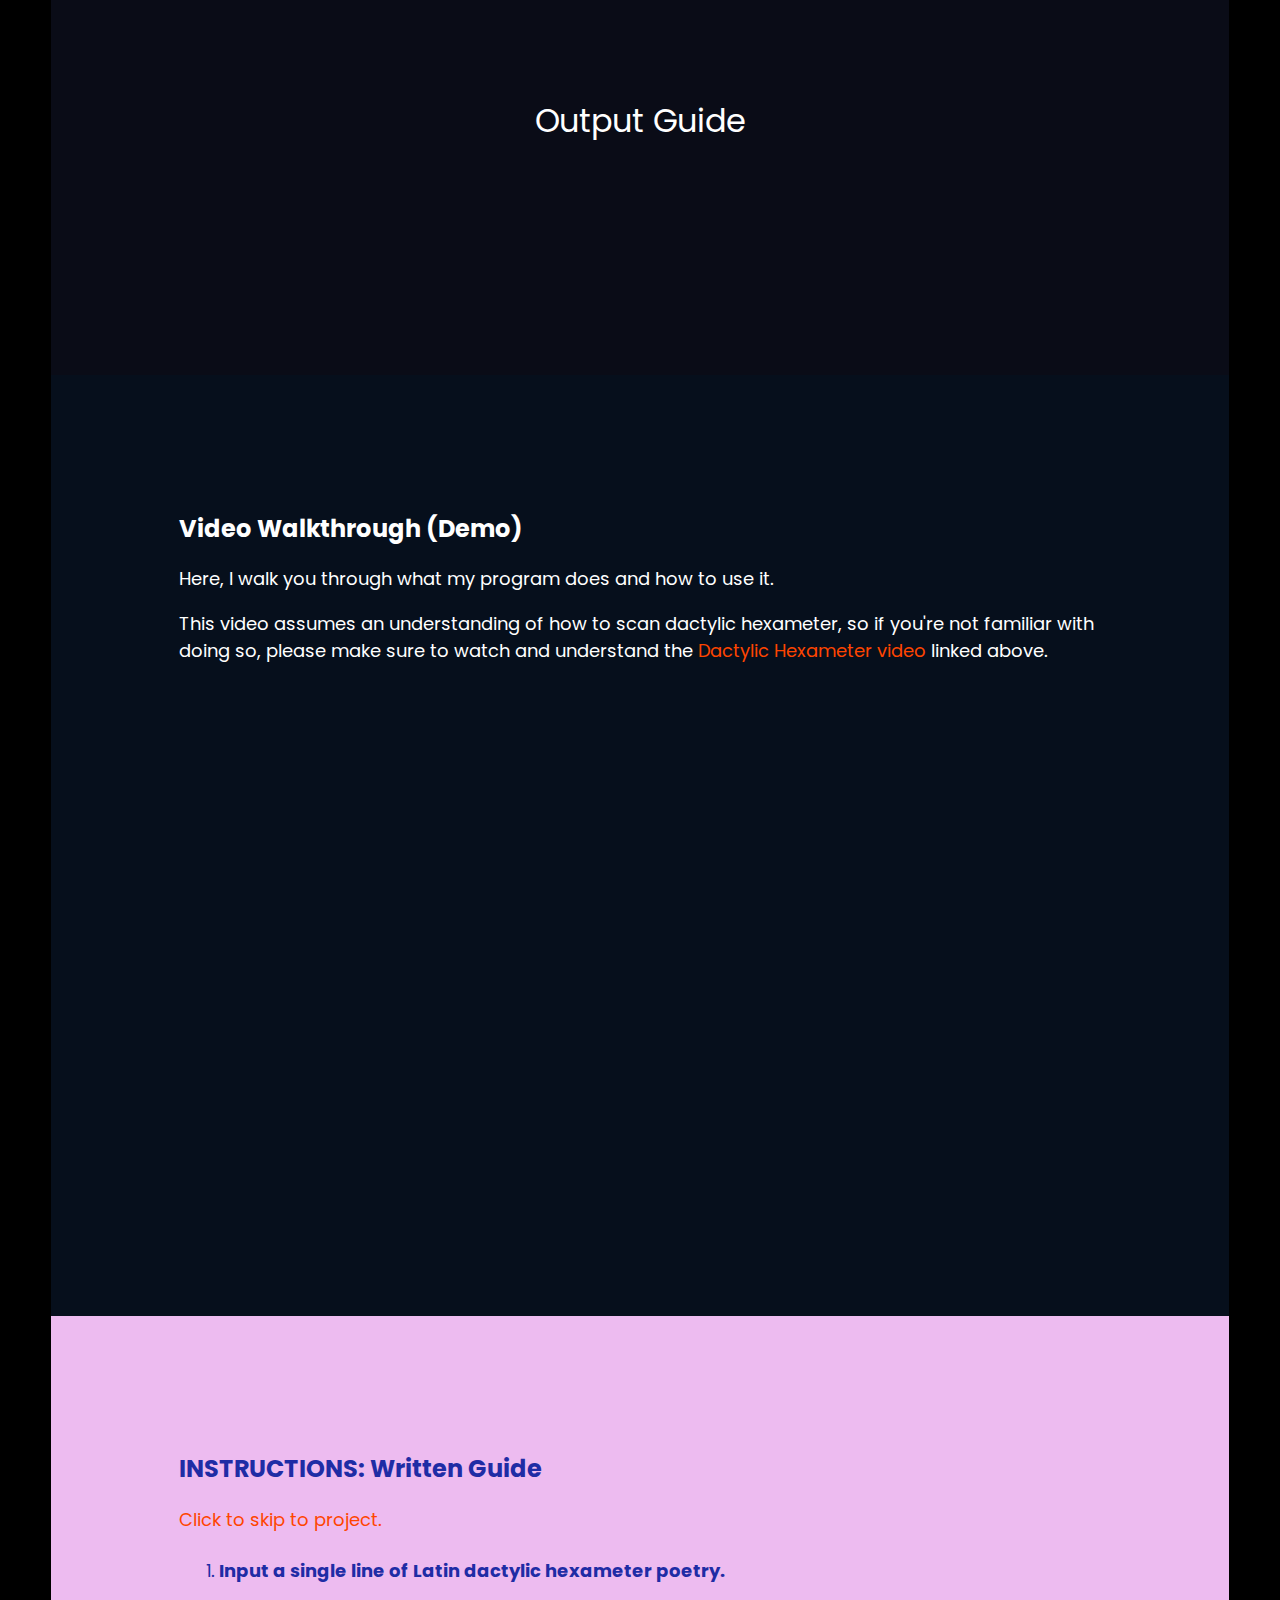
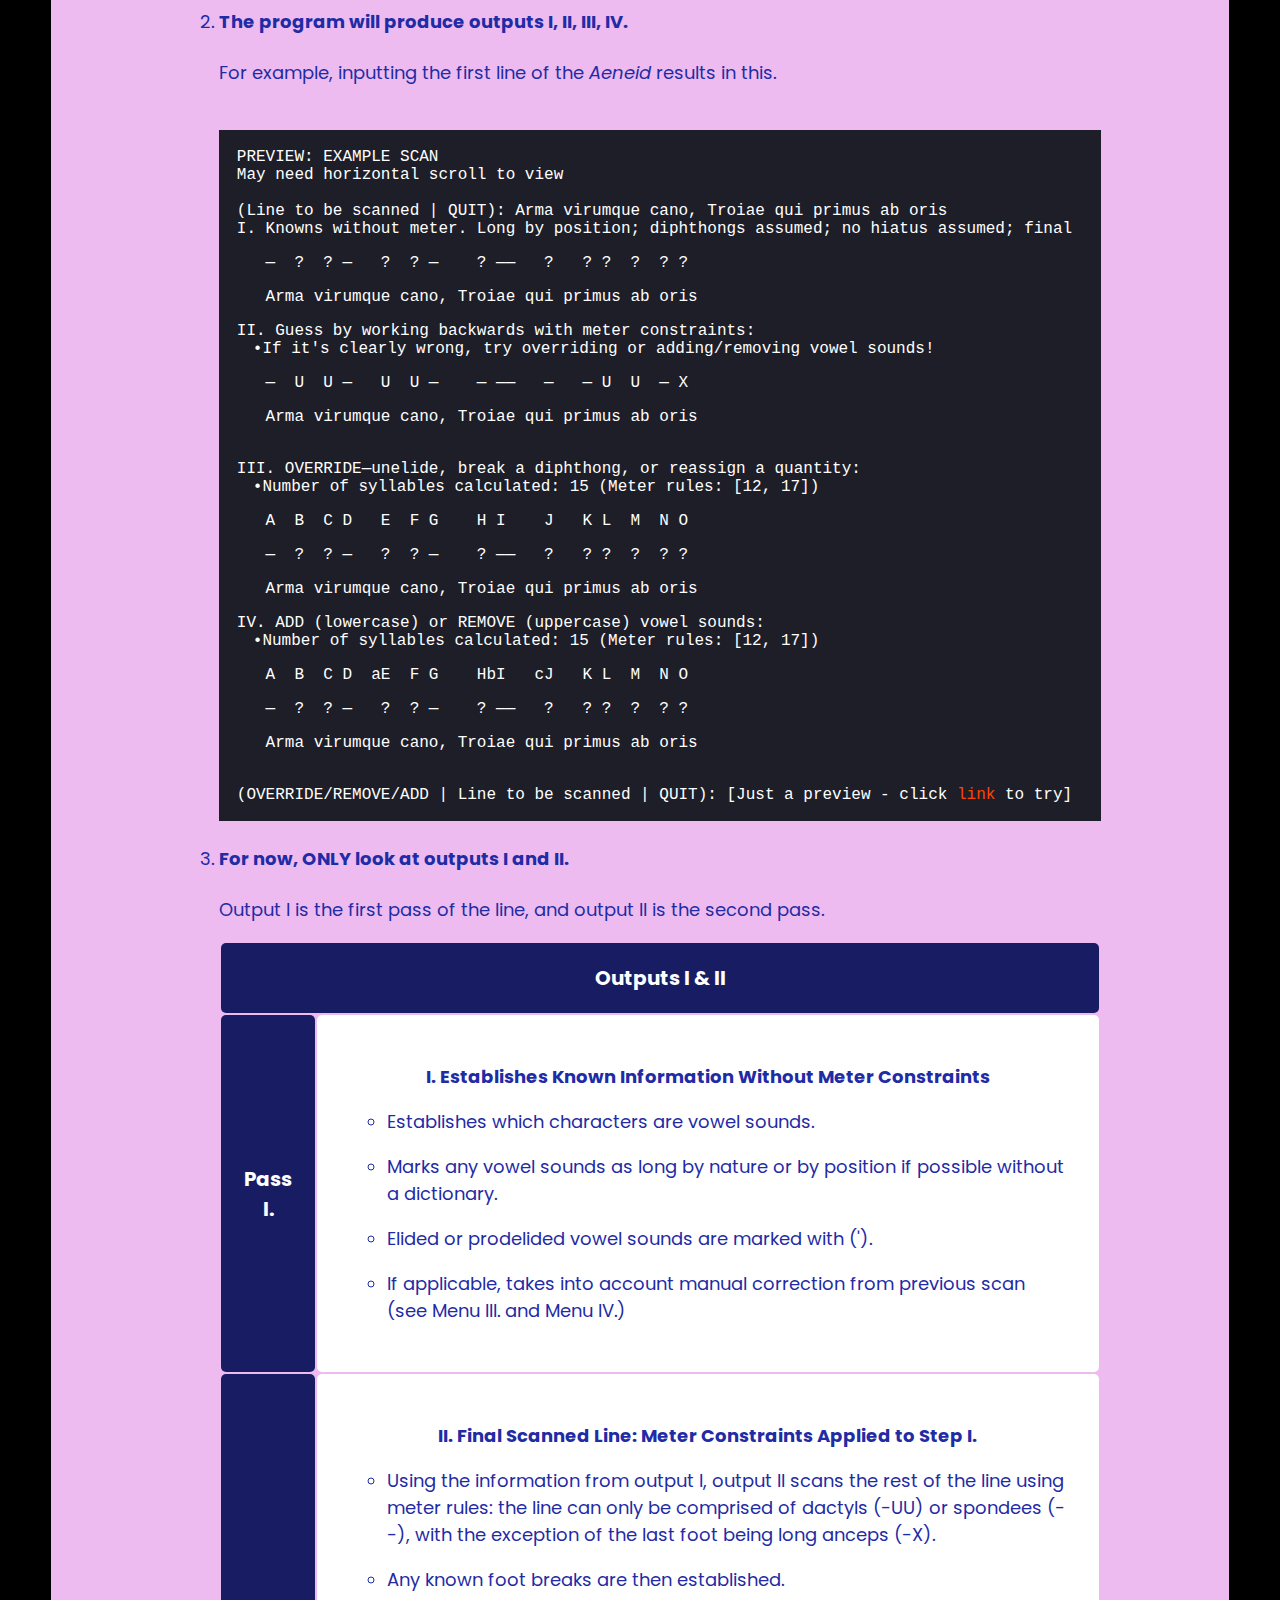
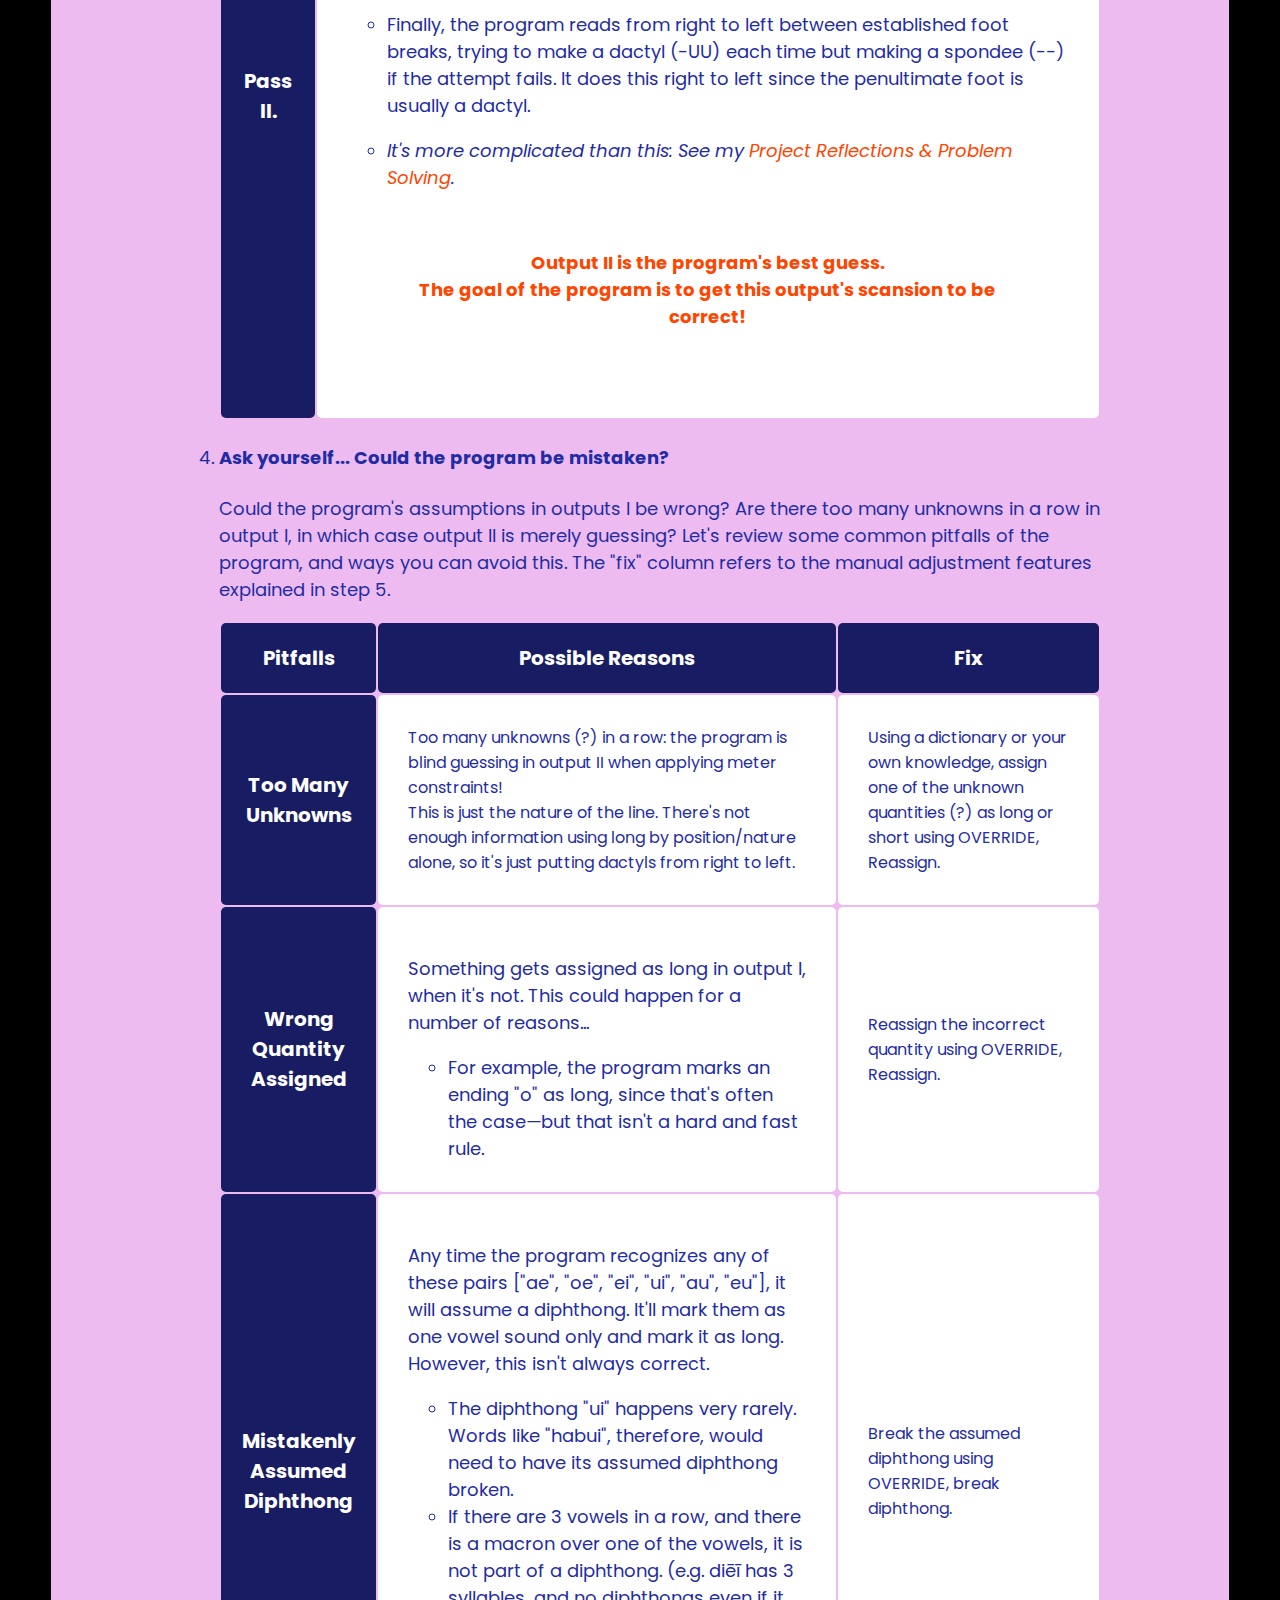
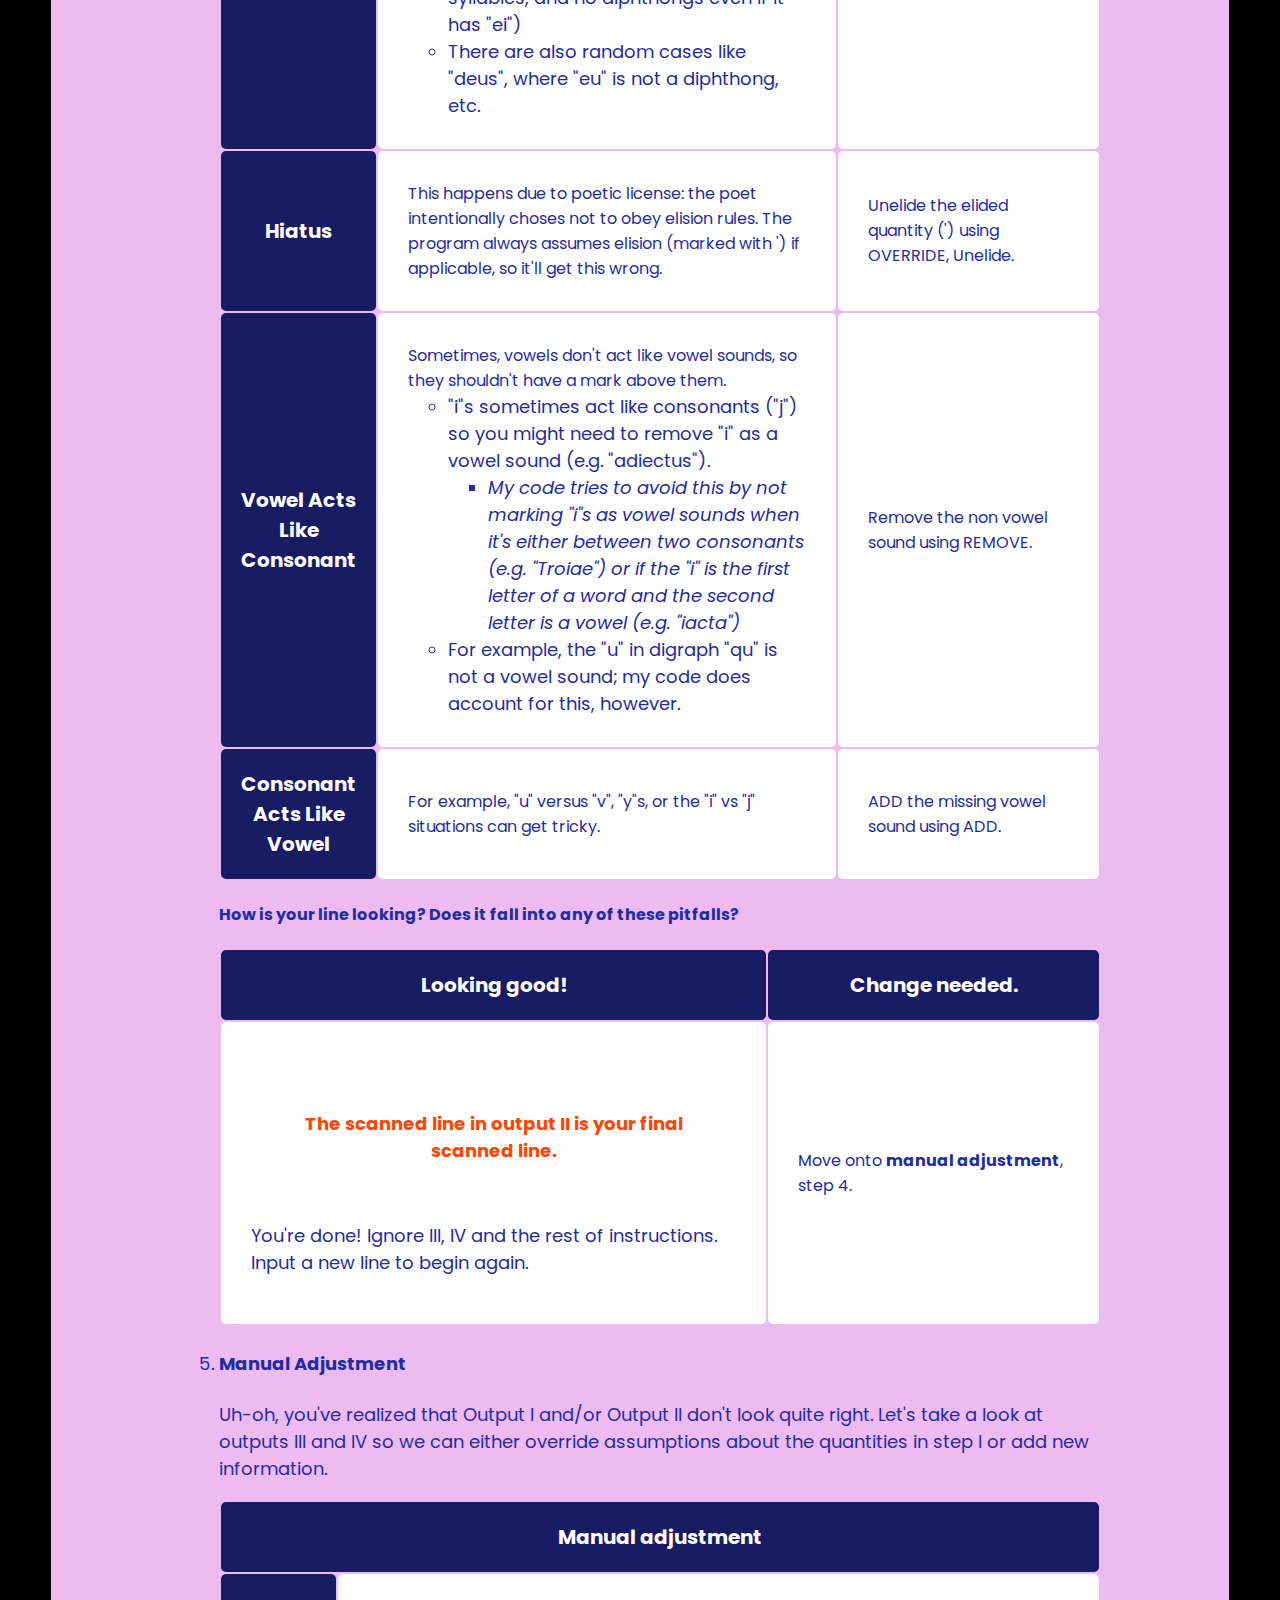
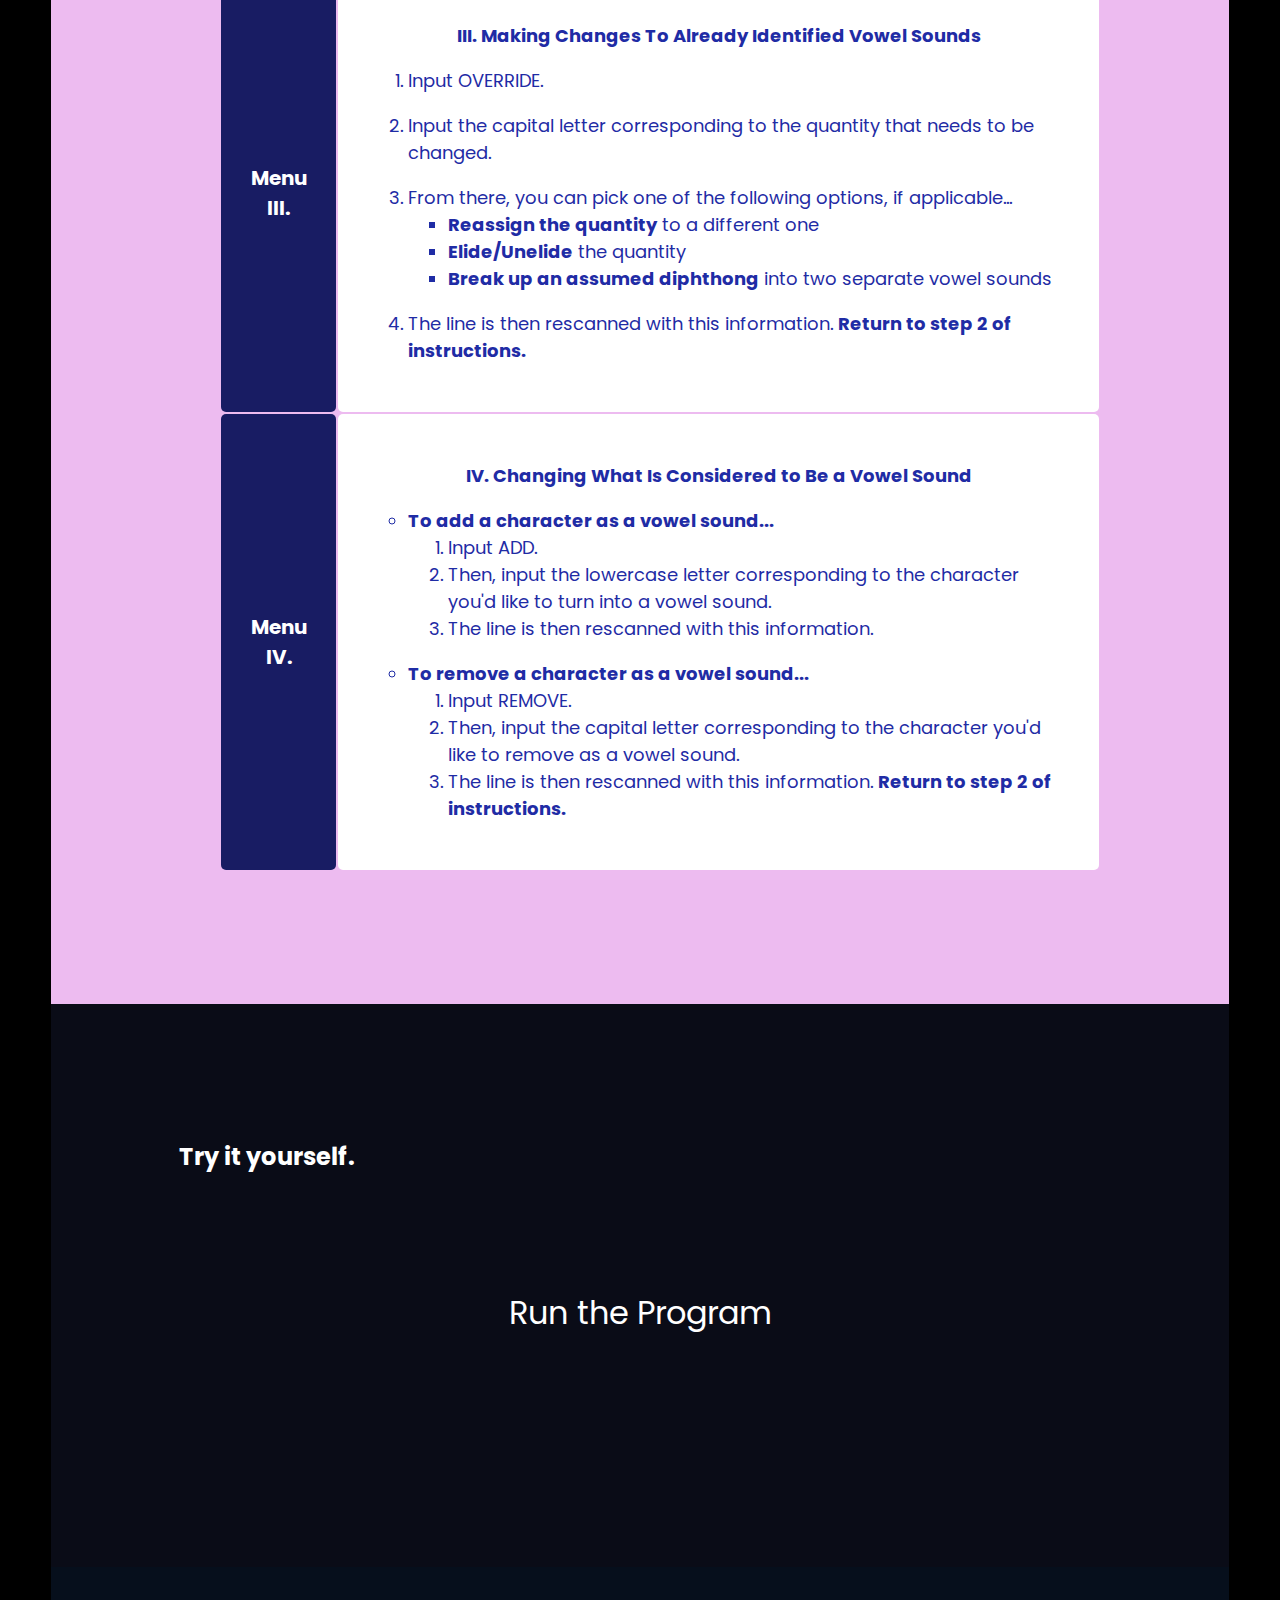
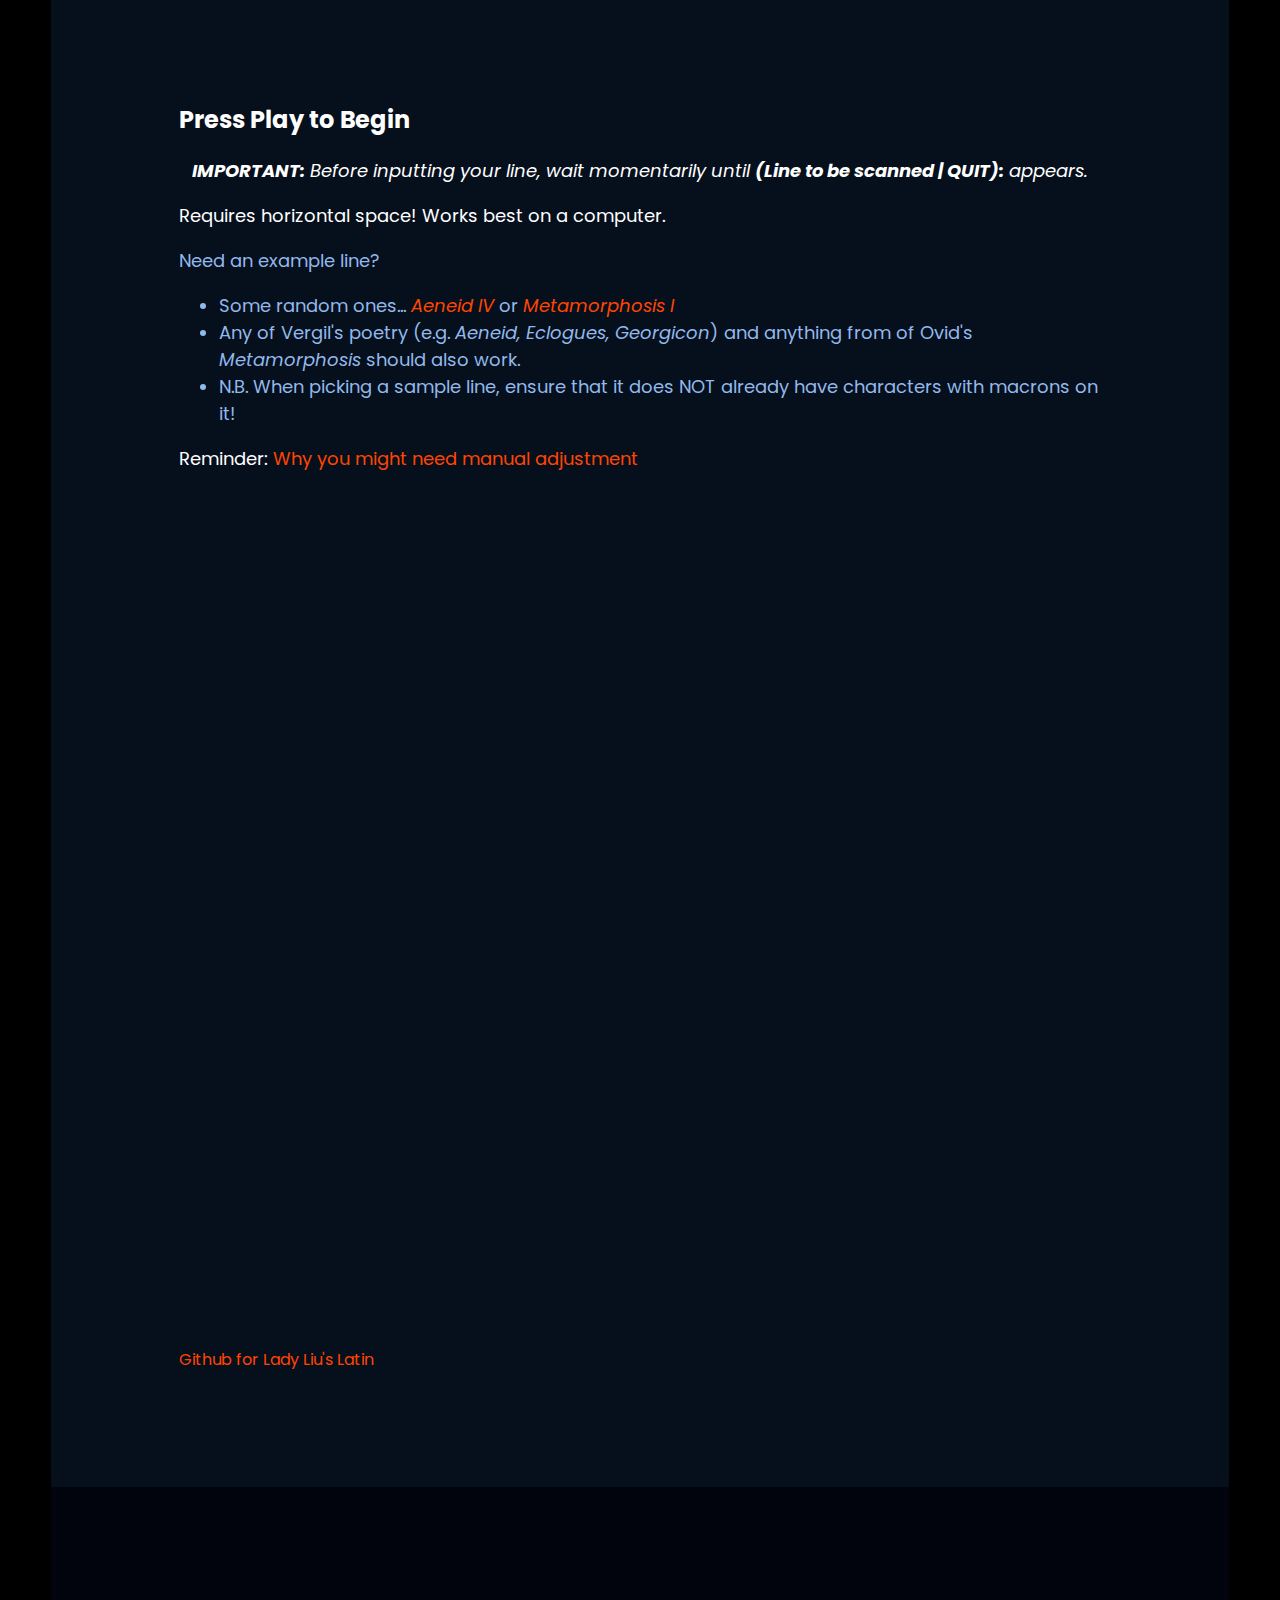
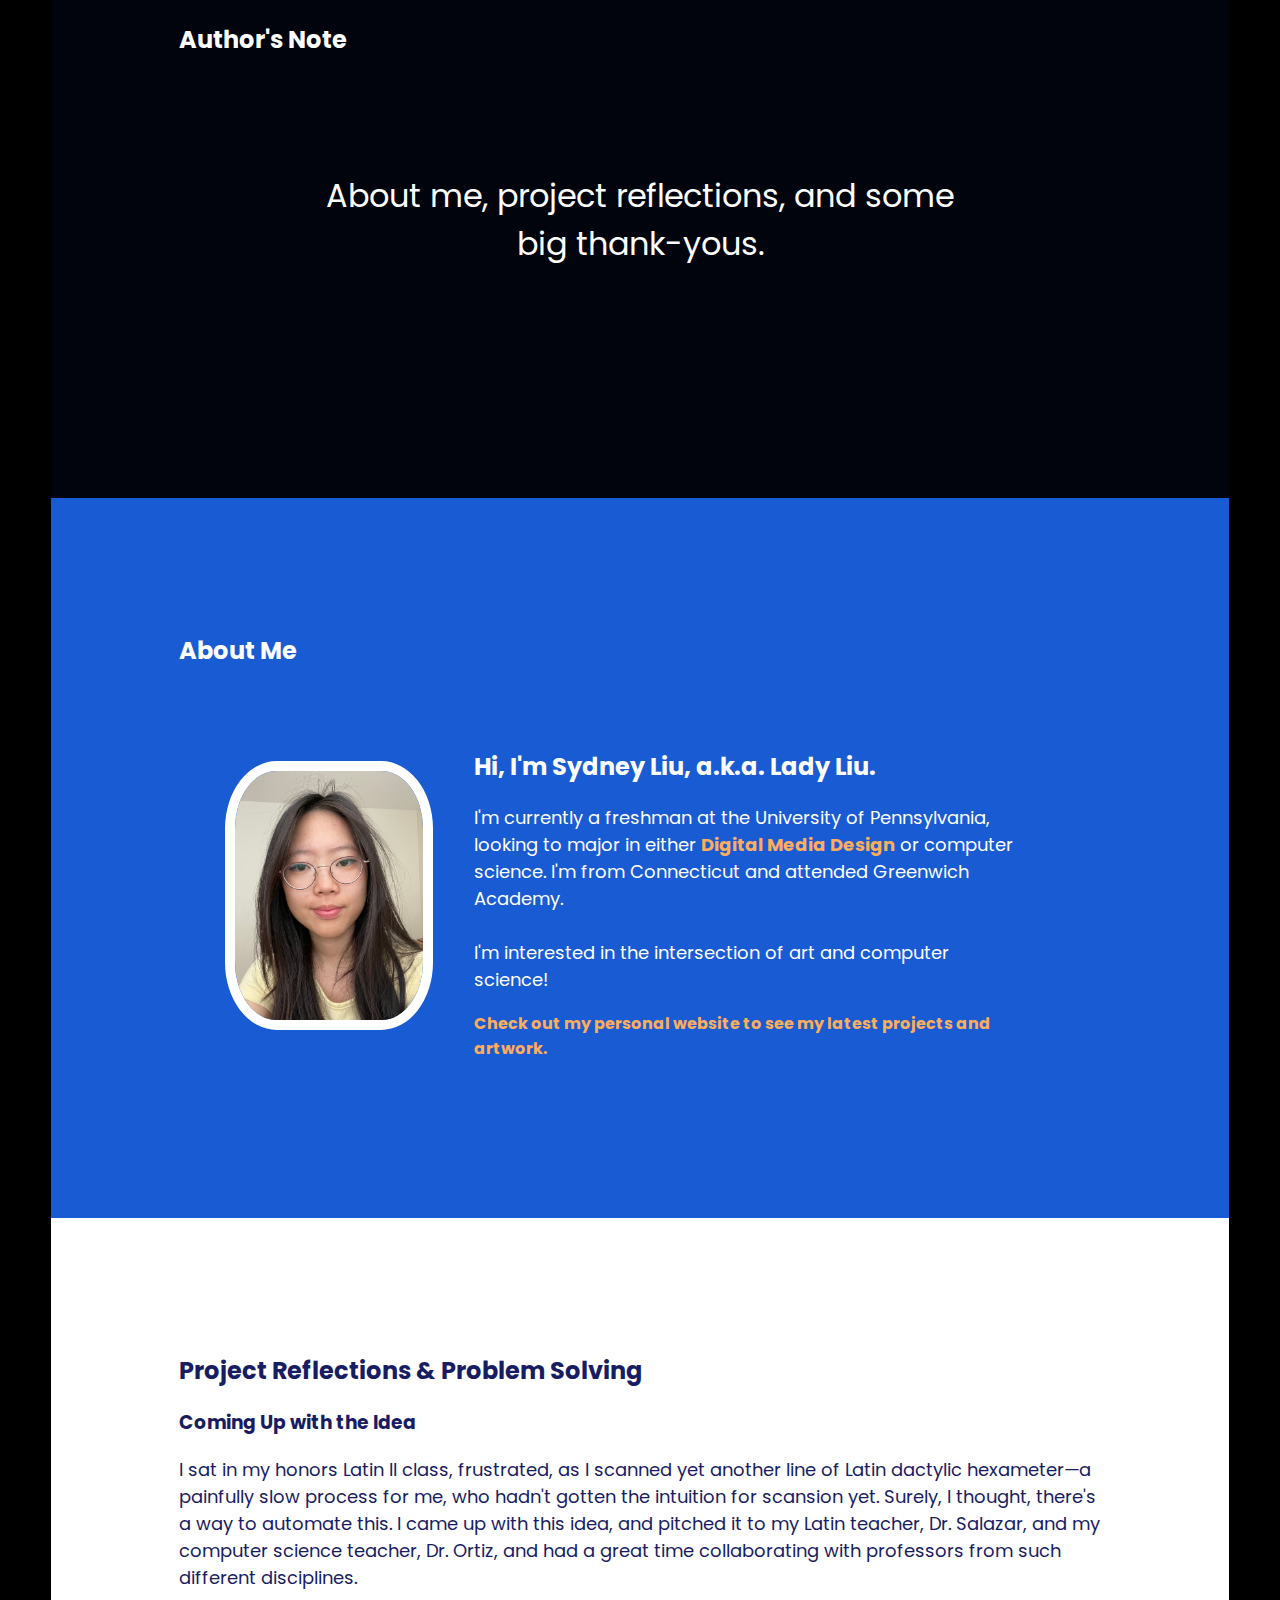
==== commit 6427cc13: "Update index.html" ====
--- a/docs/index.html
+++ b/docs/index.html
@@ -367,8 +367,8 @@
       <img id="pfp" src="pfp.jpg">
       <div class ="text">
           <h2>Hi, I'm Sydney Liu, a.k.a. Lady Liu.</h2>
-          <p>I'm currently a freshman at the University of Pennsylvania, looking to major in either <a href="http://cg.cis.upenn.edu/dmd.html">Digital Media Design</a> or computer science. I'm from Connecticut and attended Greenwich Academy.<br><br>I'm a huge nerd for all things art, English, and computer science!</p>
-          <a href="https://sydliuu.github.io/">Check out my personal website to see my latest projects and artwork.</a>
+          <p>I'm currently a freshman at the University of Pennsylvania, looking to major in either <a href="http://cg.cis.upenn.edu/dmd.html">Digital Media Design</a> or computer science. I'm from Connecticut and attended Greenwich Academy.<br><br>I'm interested in the intersection of art and computer science!</p>
+          <a href="https://sydneyliu888.wixsite.com/mysite">Check out my personal website to see my latest projects and artwork.</a>
       </div>
     </div>
   </section>
@@ -493,7 +493,7 @@
 
   <footer>
     <p>Website coded with ♡ by Sydney Liu, 2022.</p>
-    <a href="https://sydliuu.github.io/">My Personal Website</a>
+    <a href="https://sydneyliu888.wixsite.com/mysite">My Personal Website</a>
 
   </footer>
 
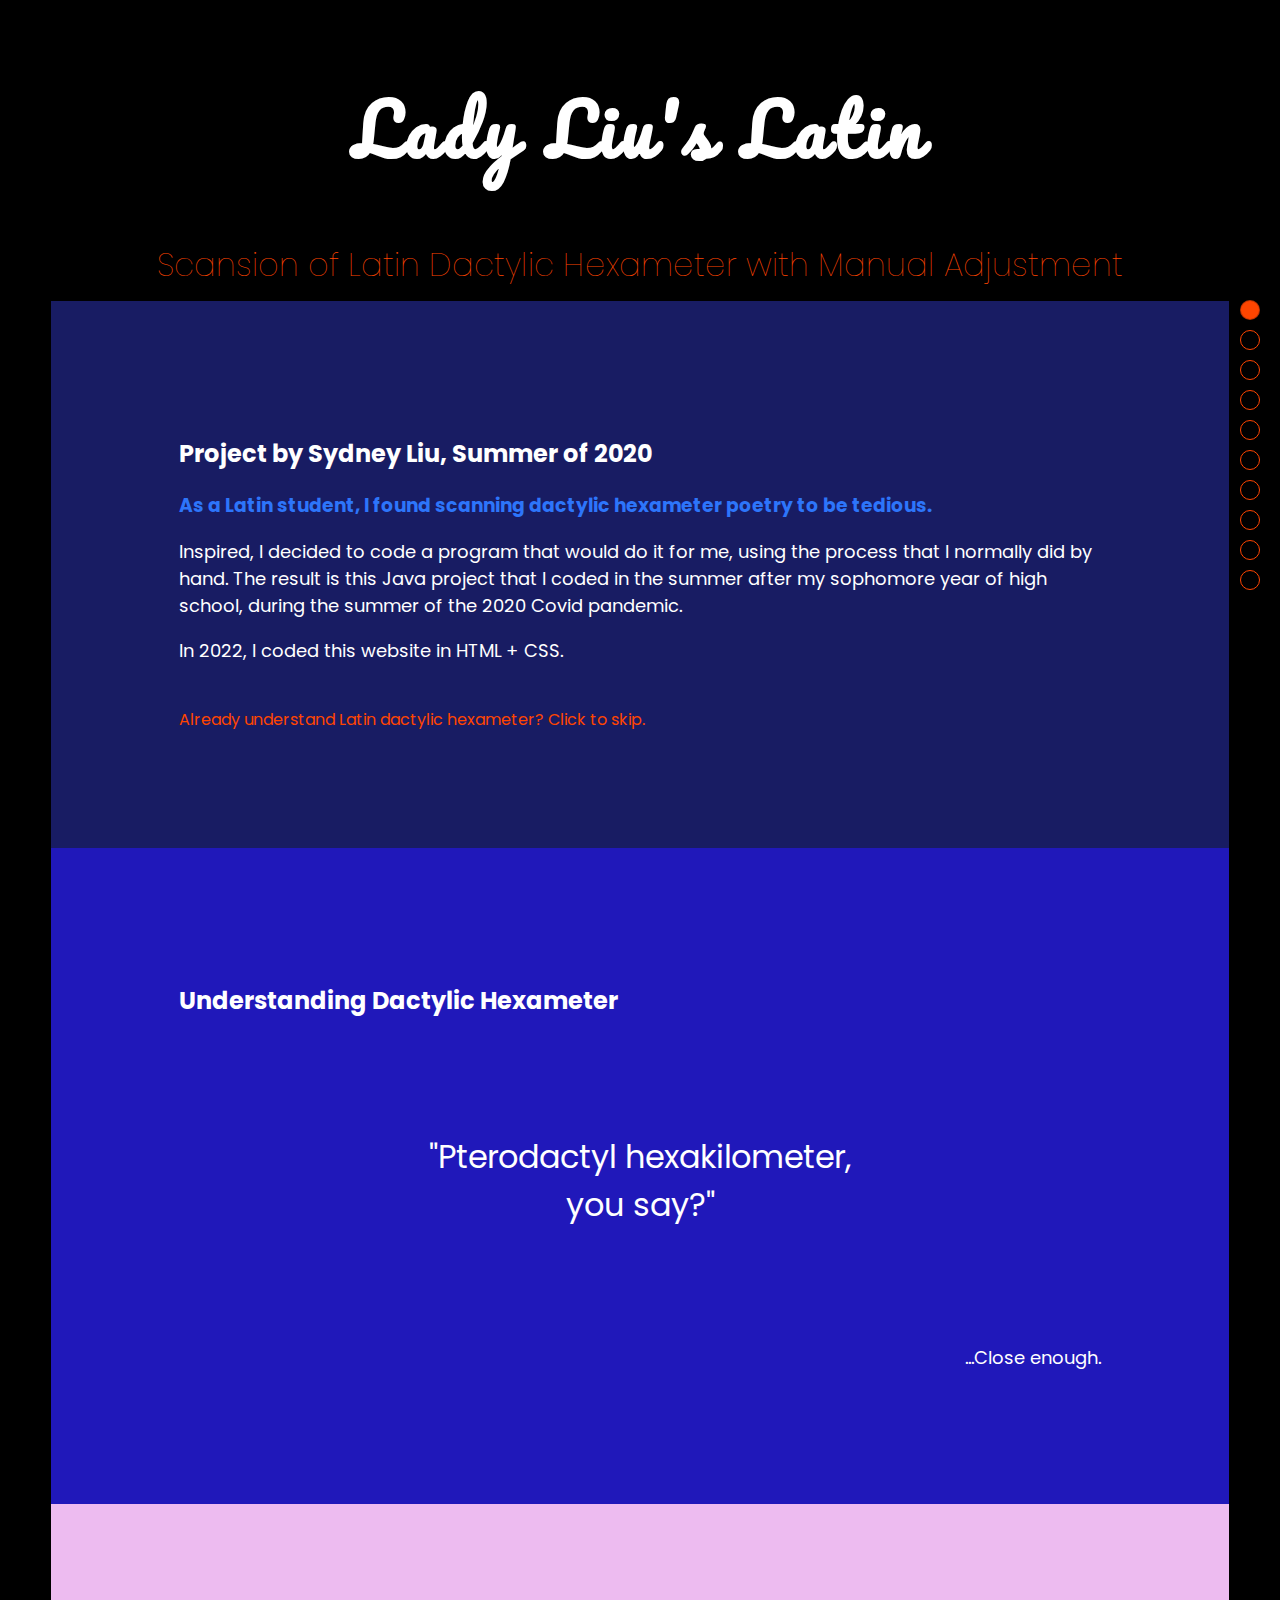
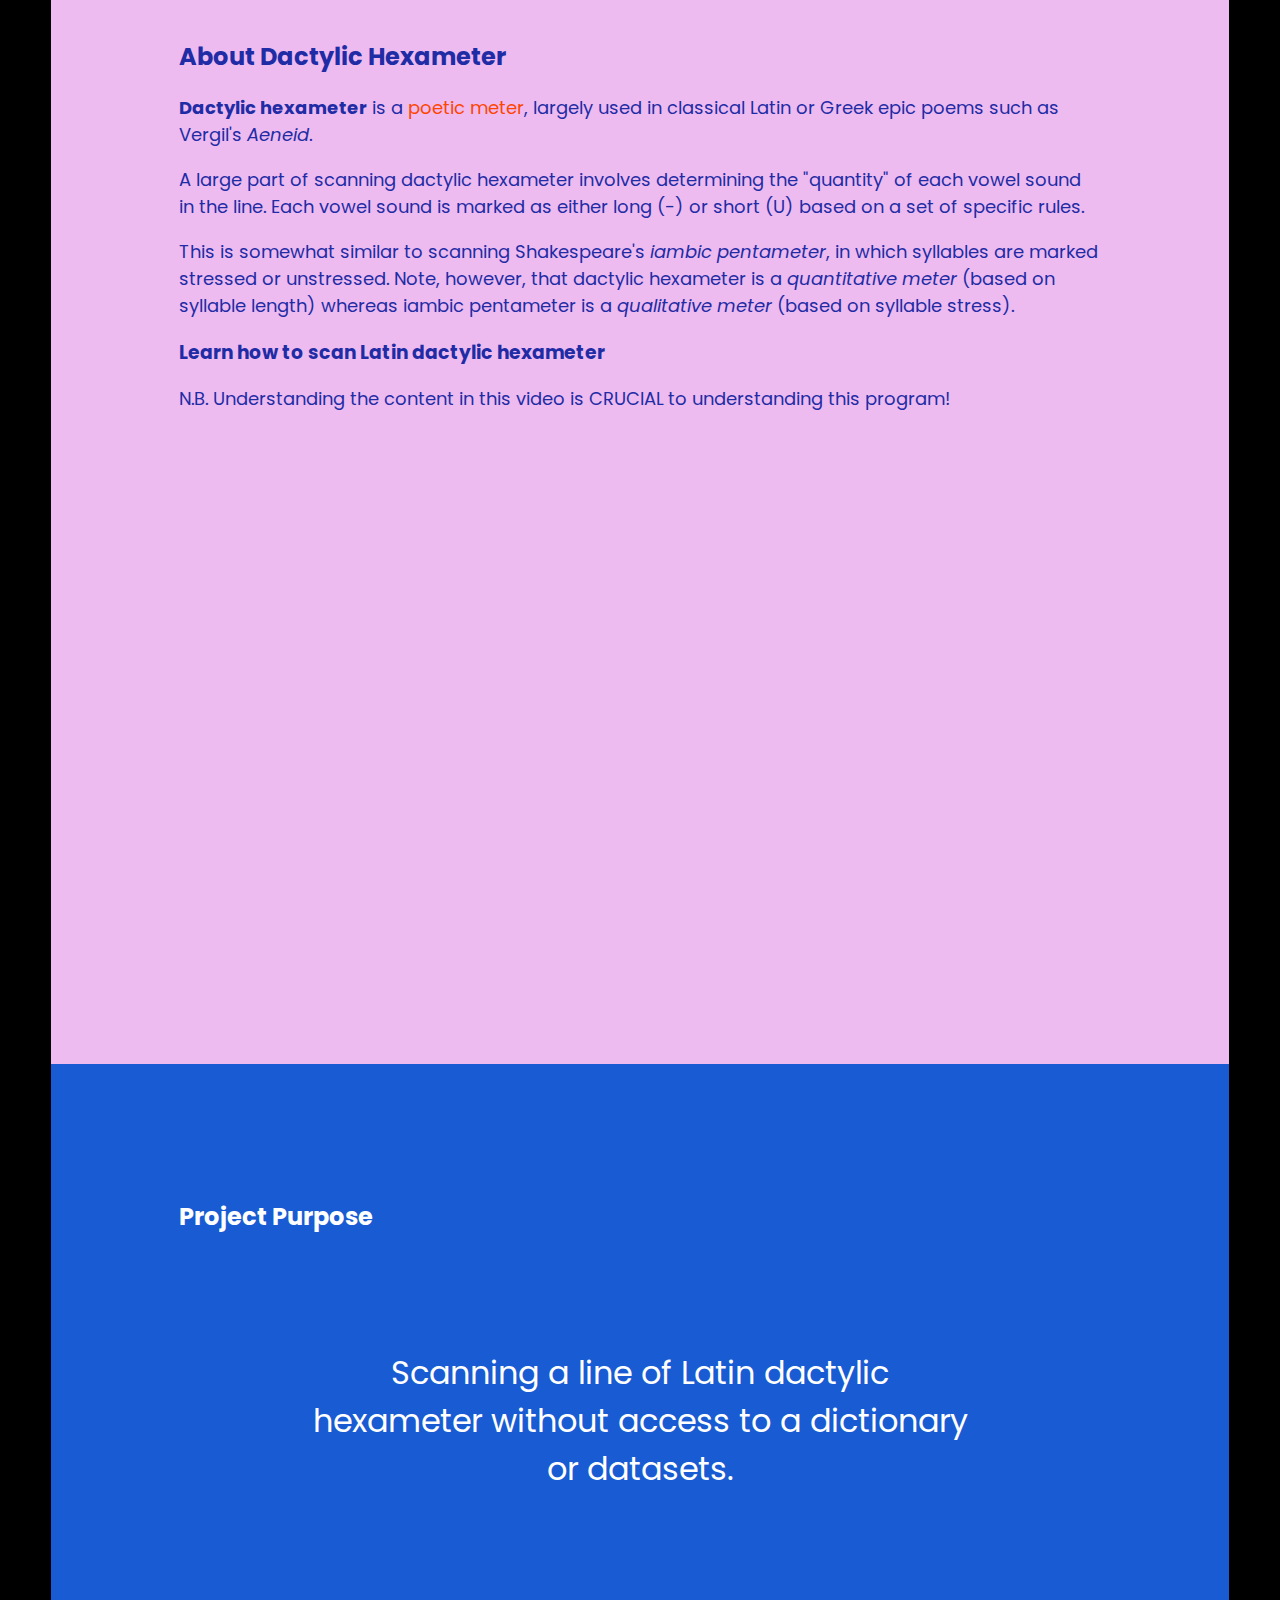
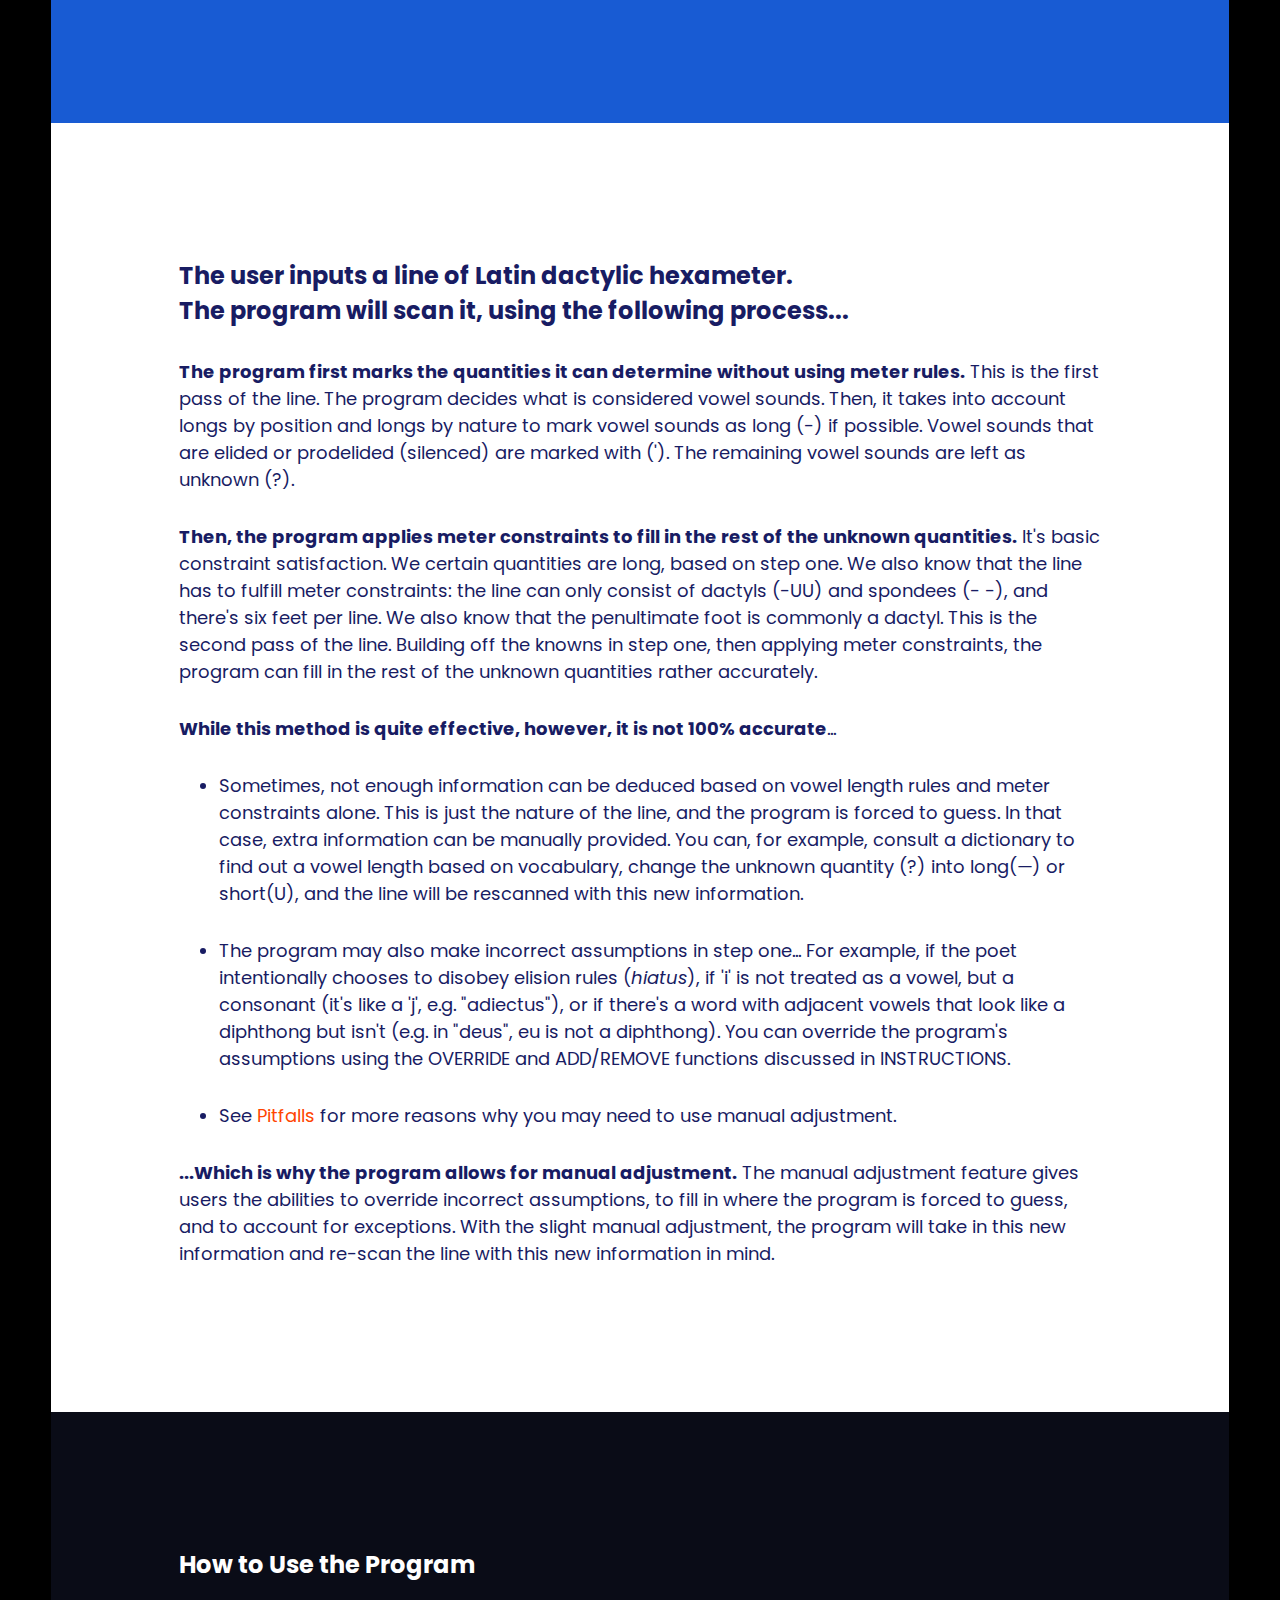
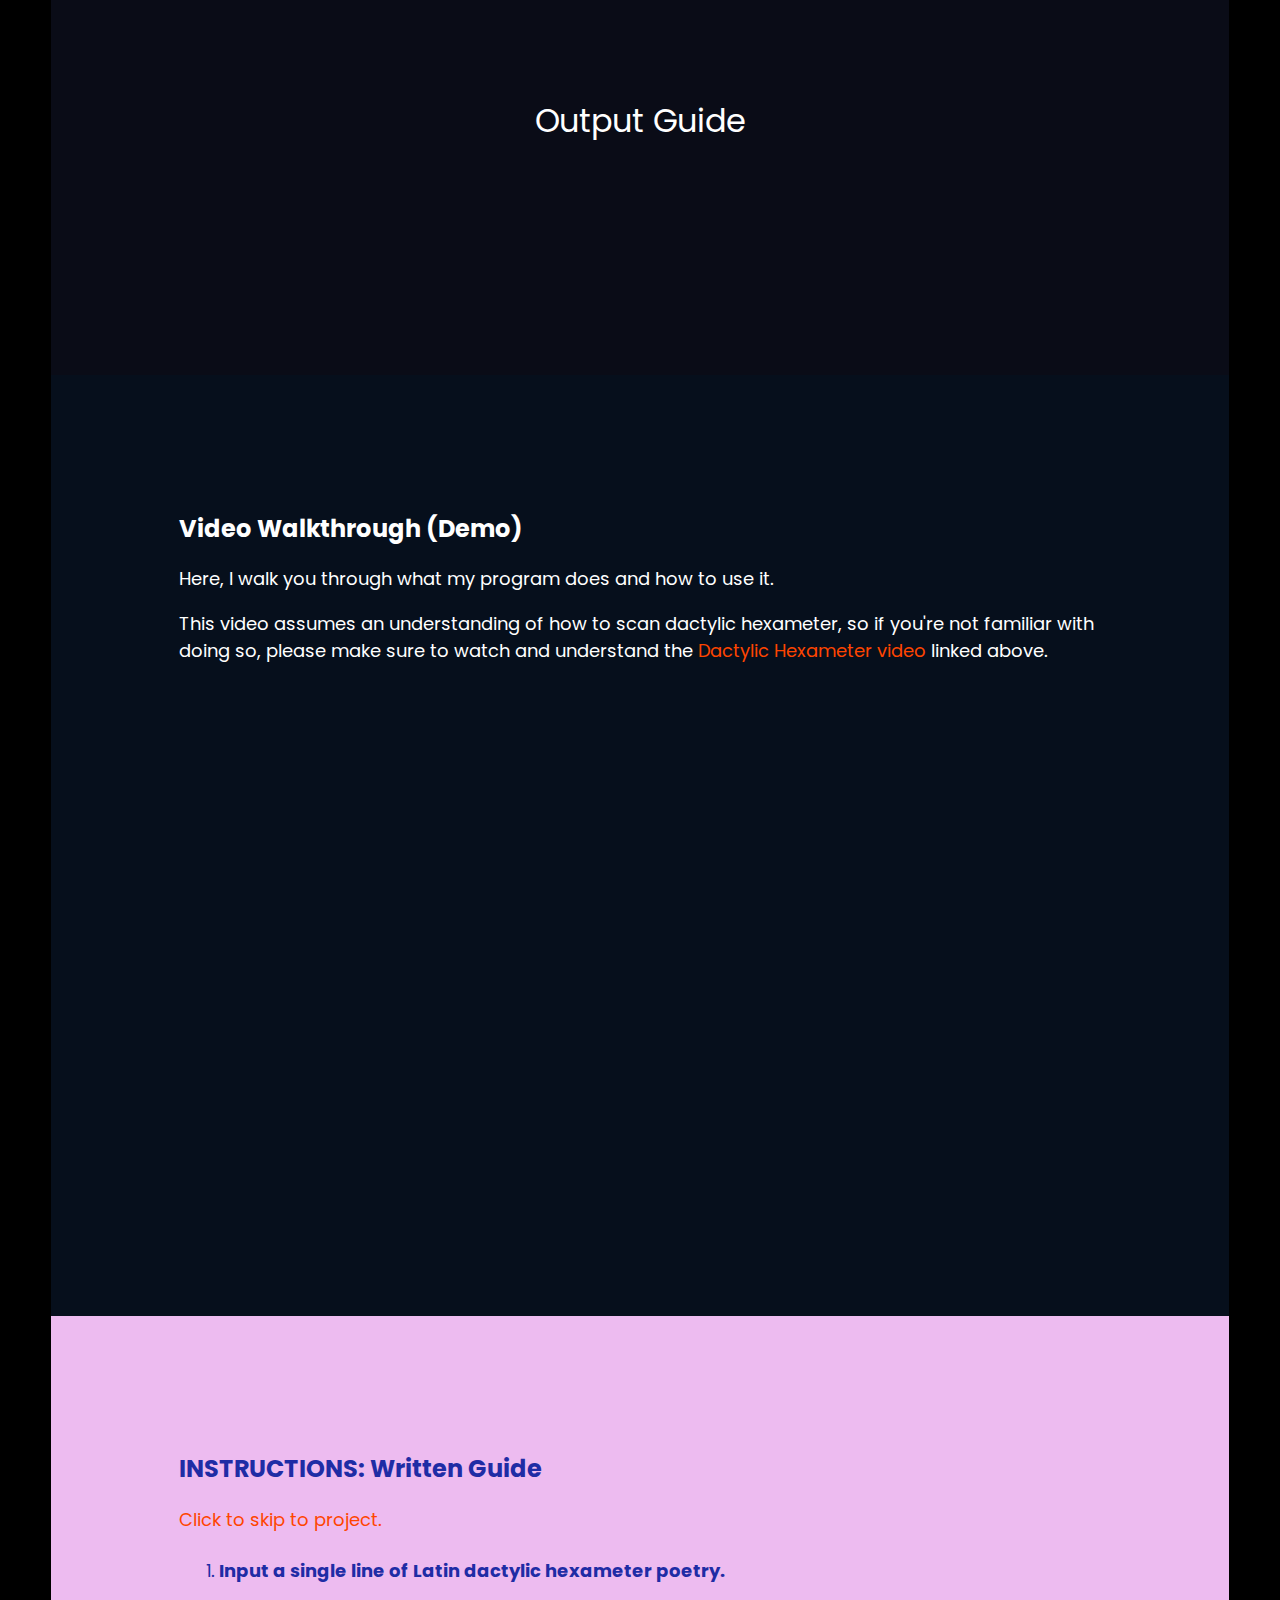
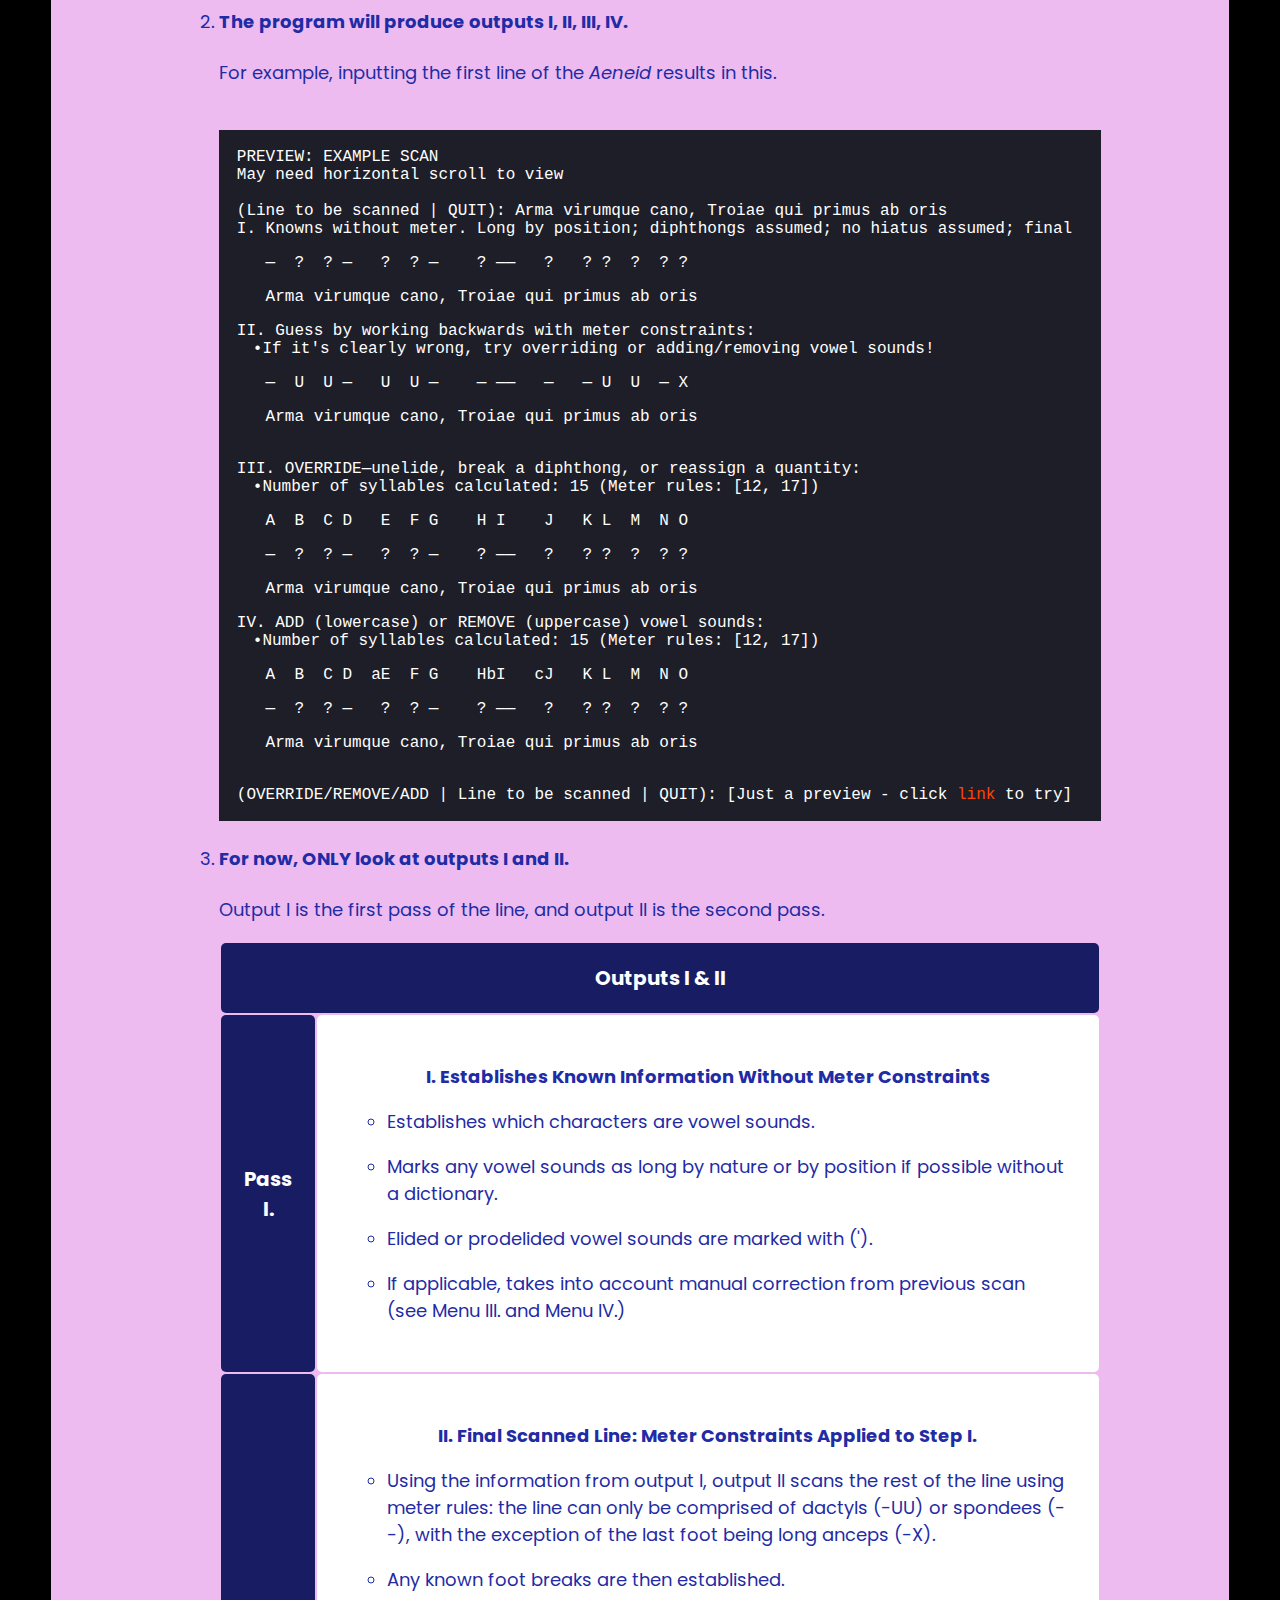
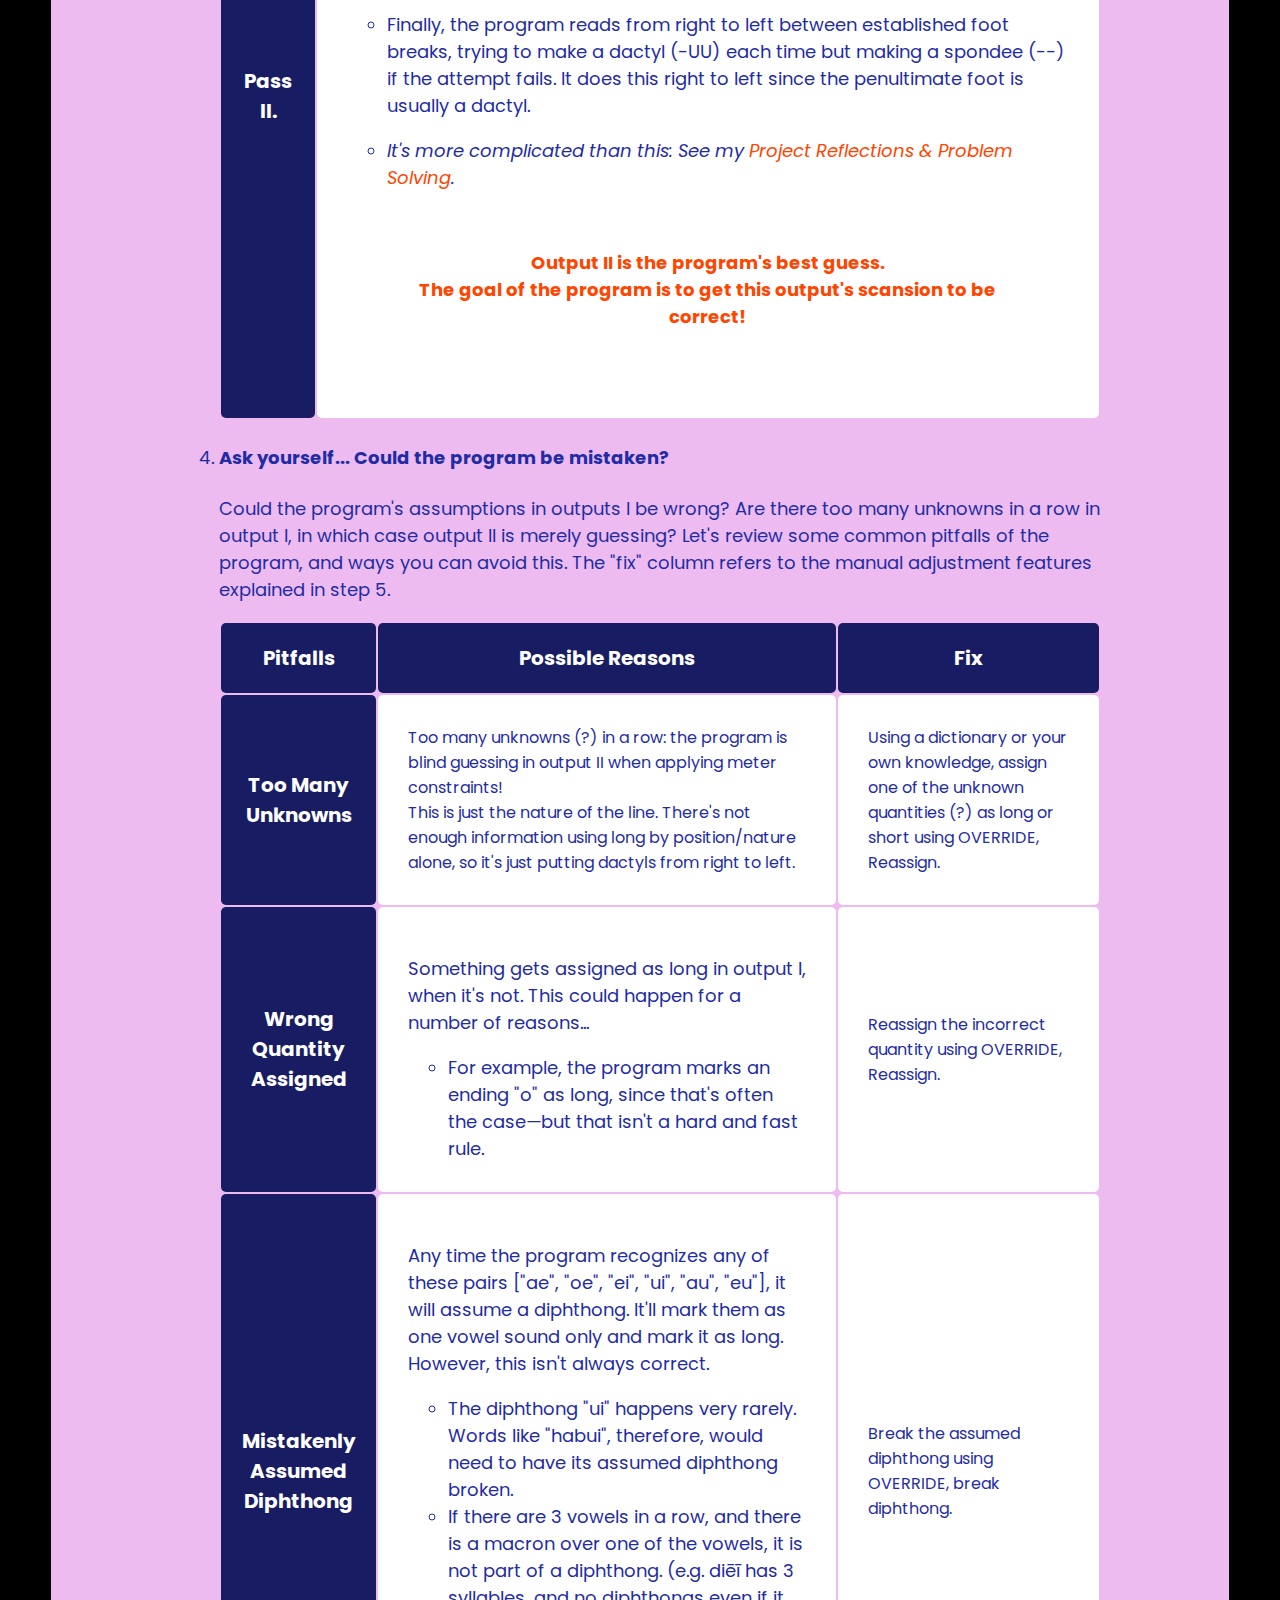
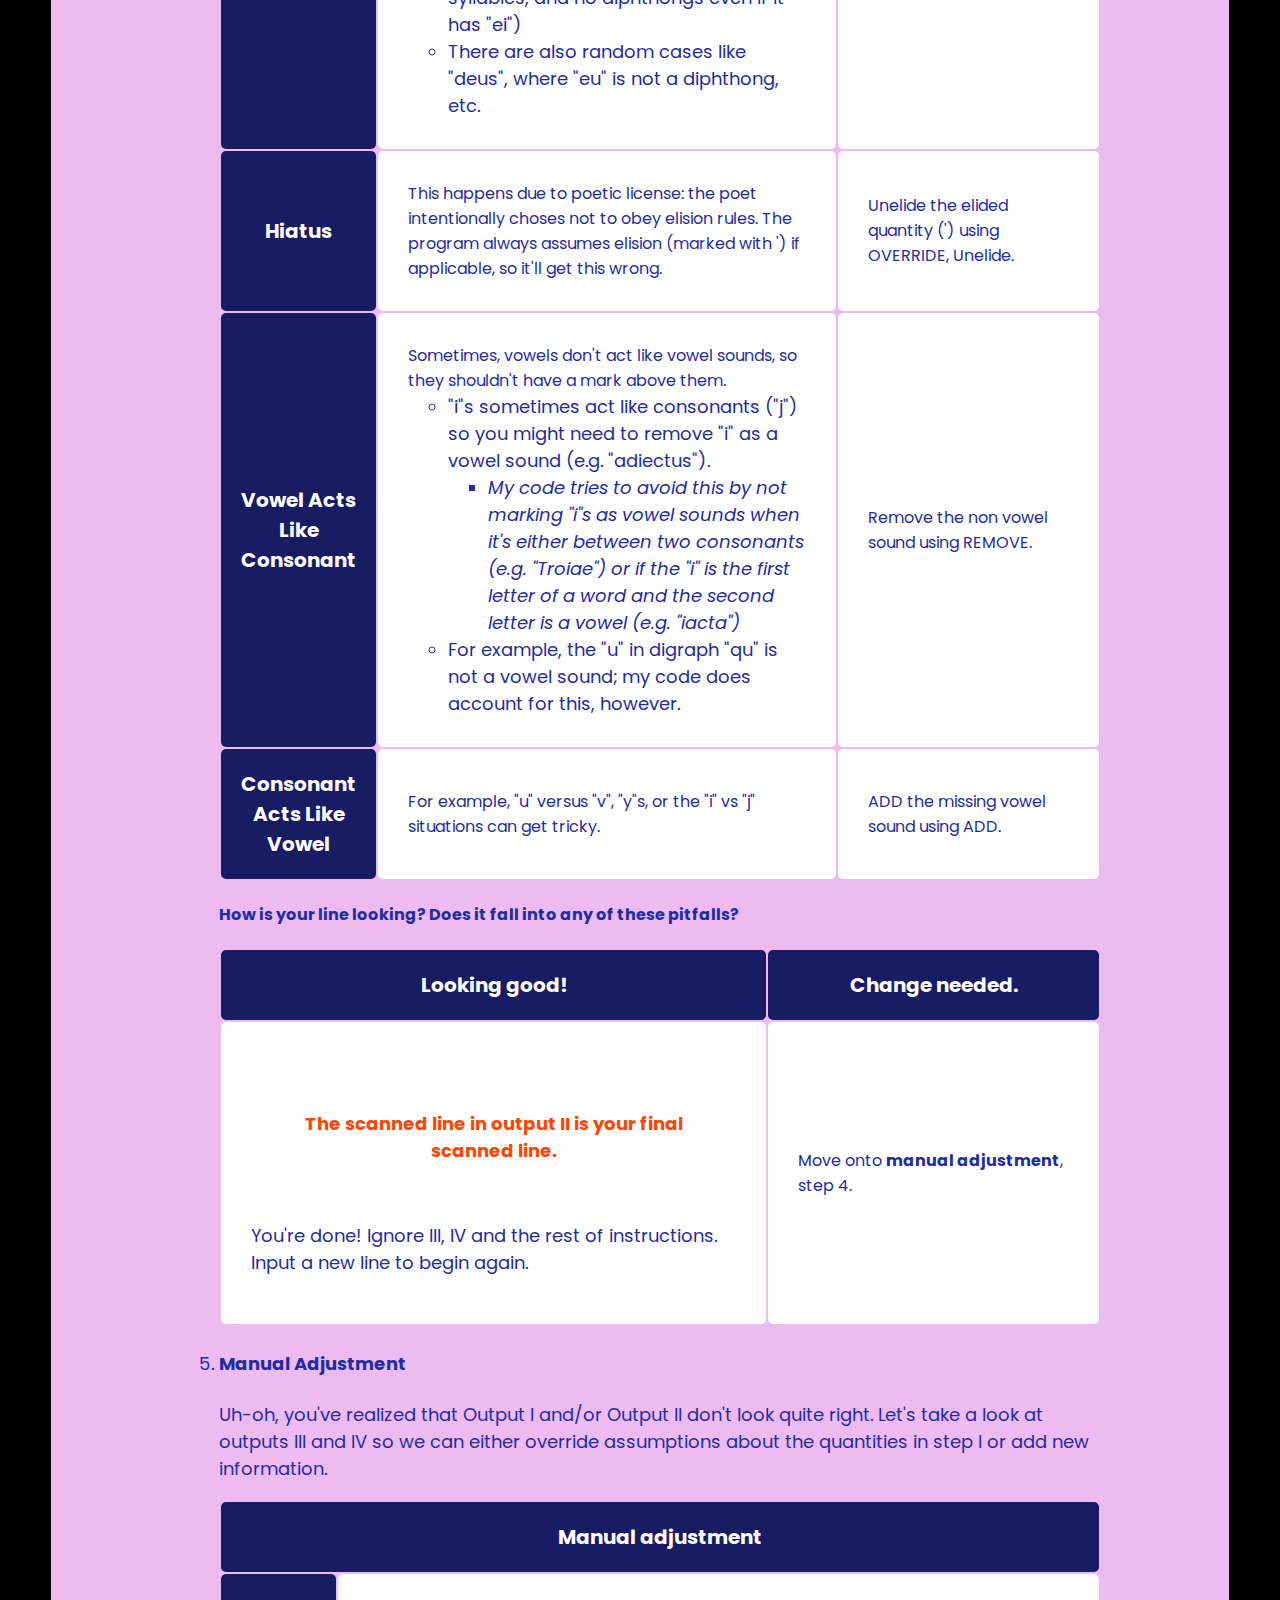
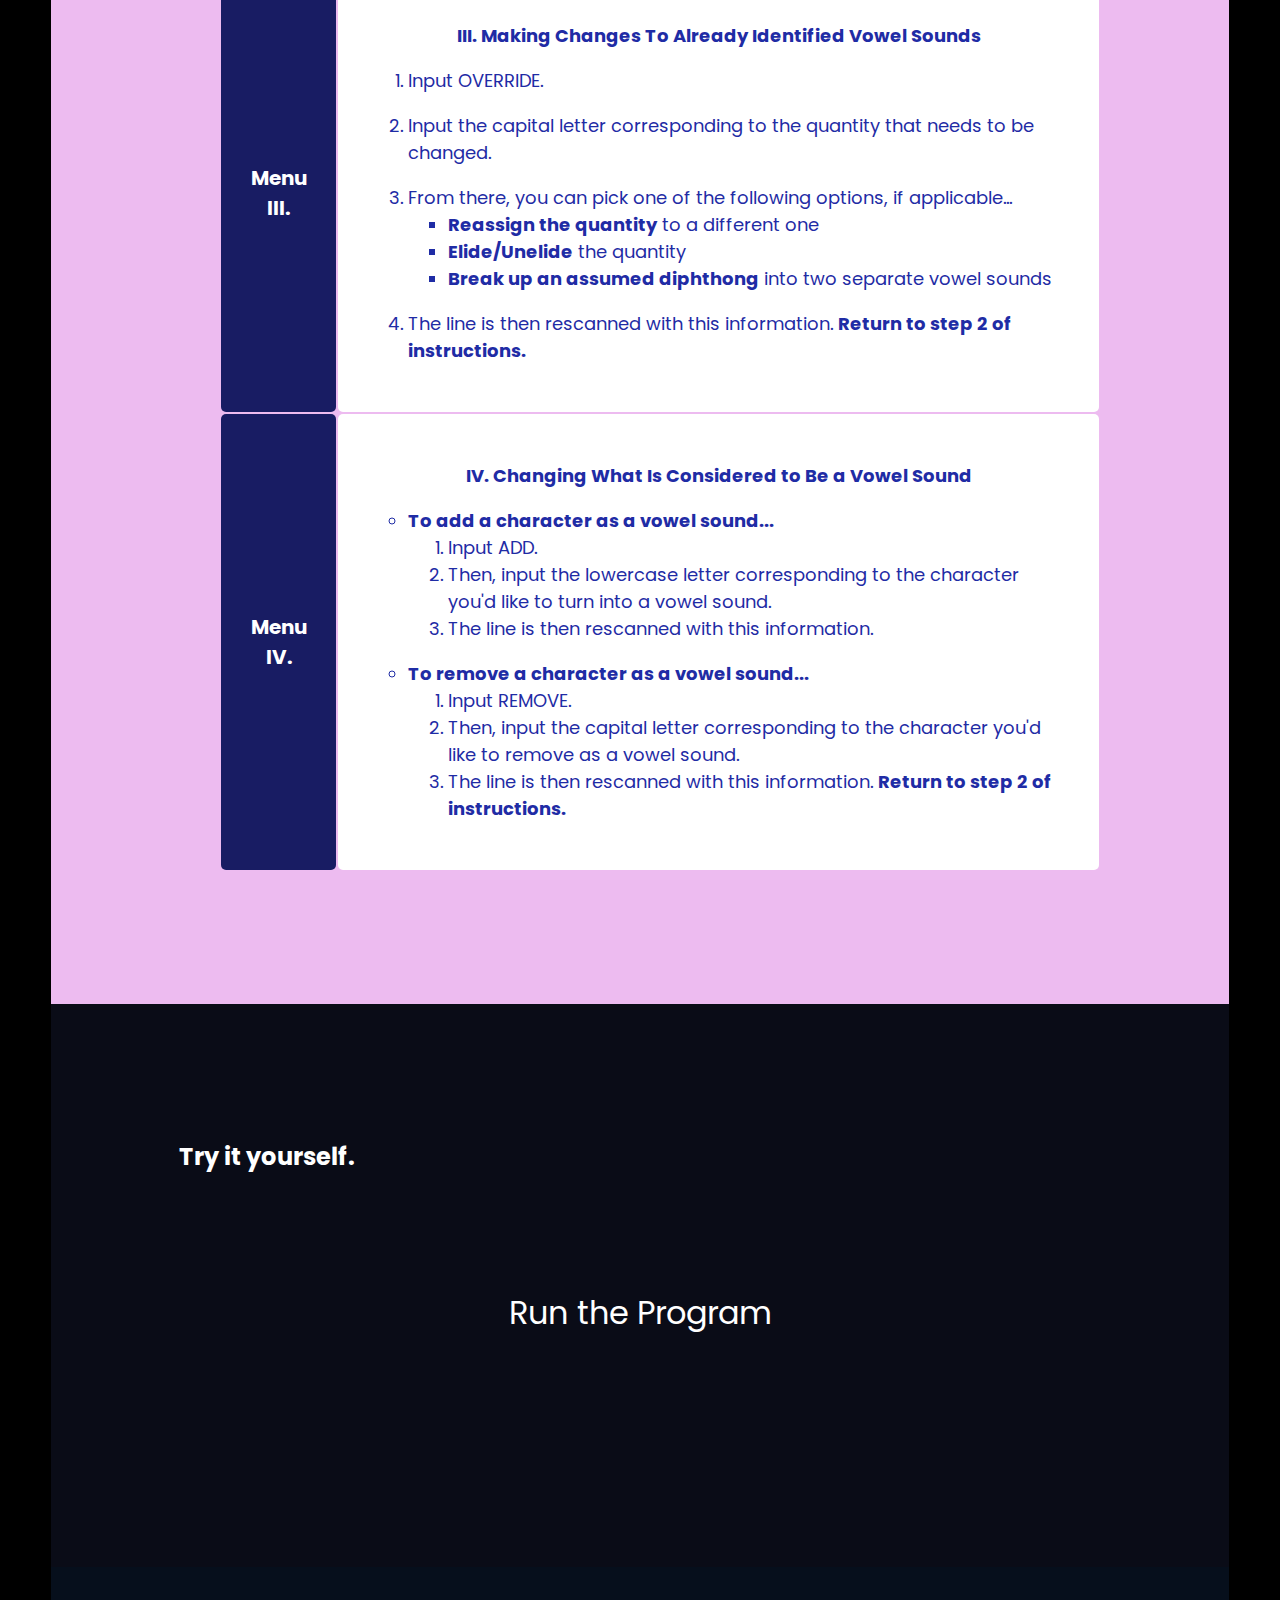
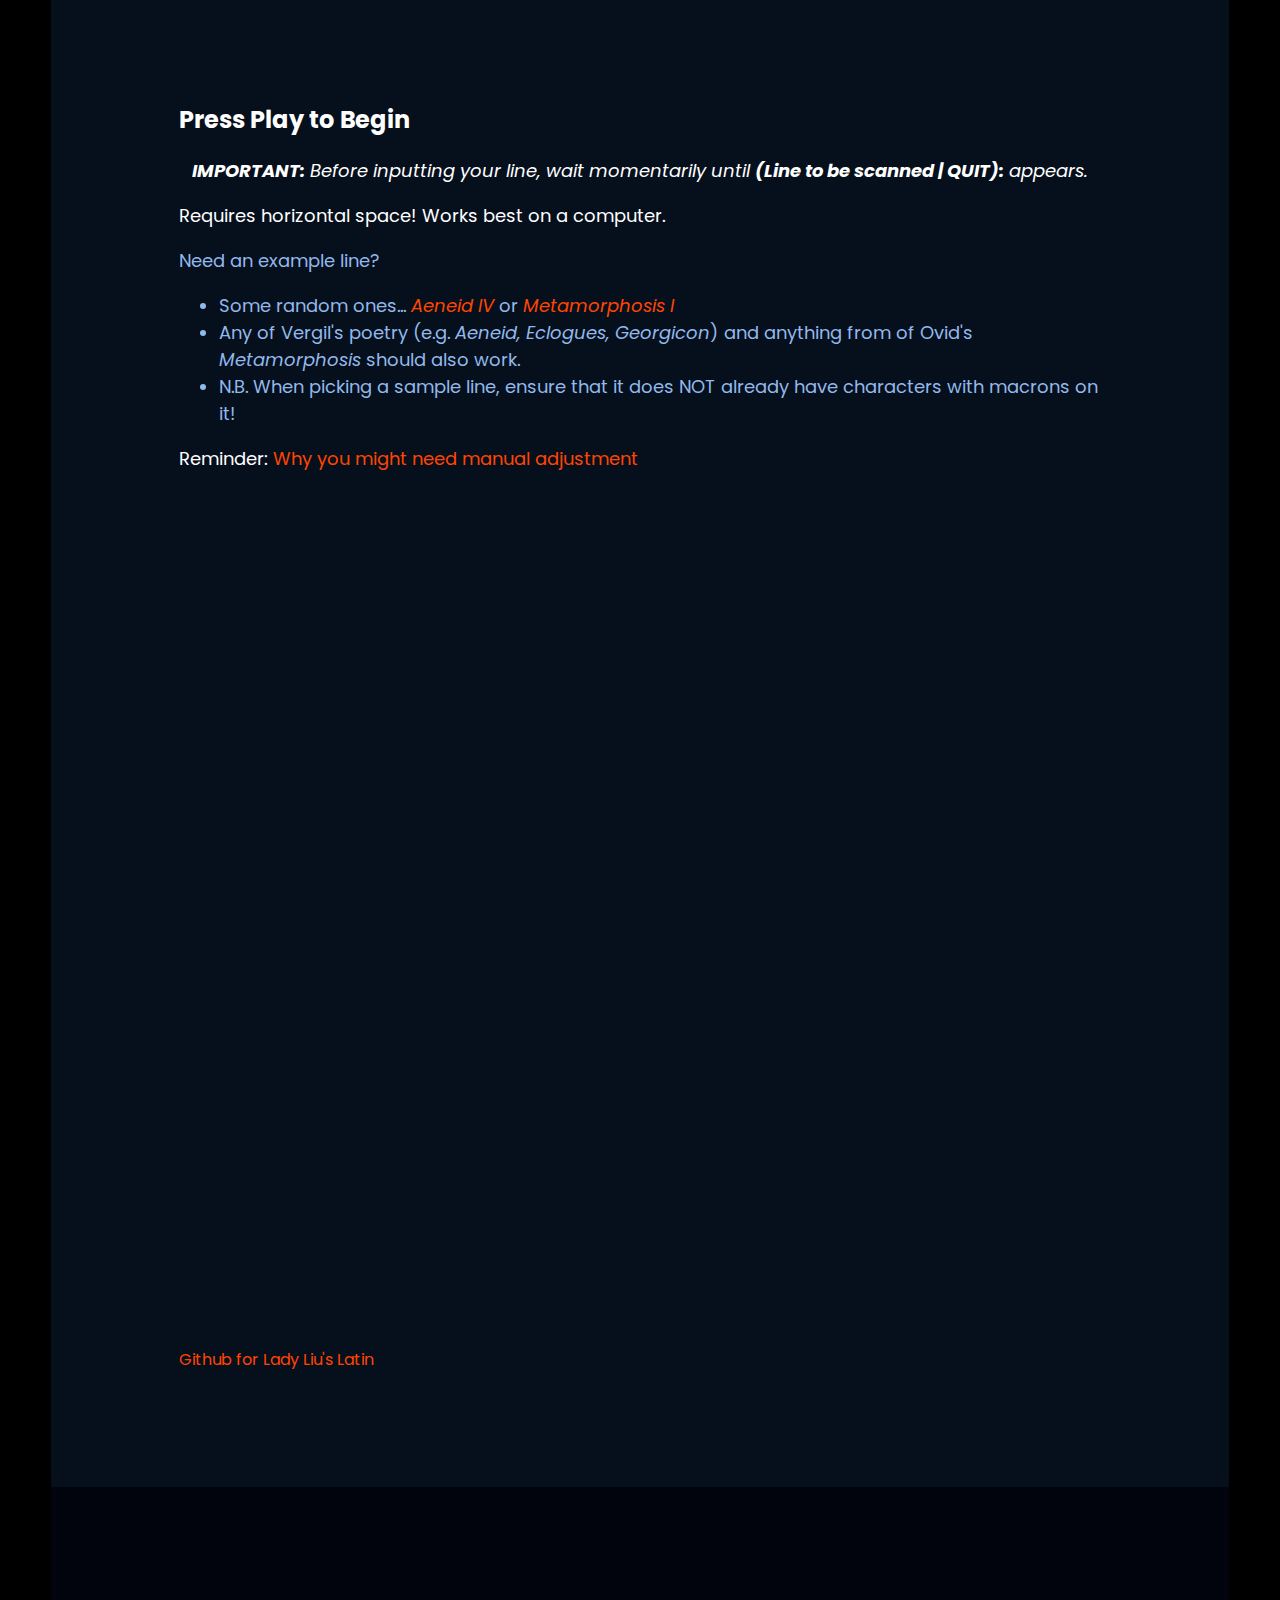
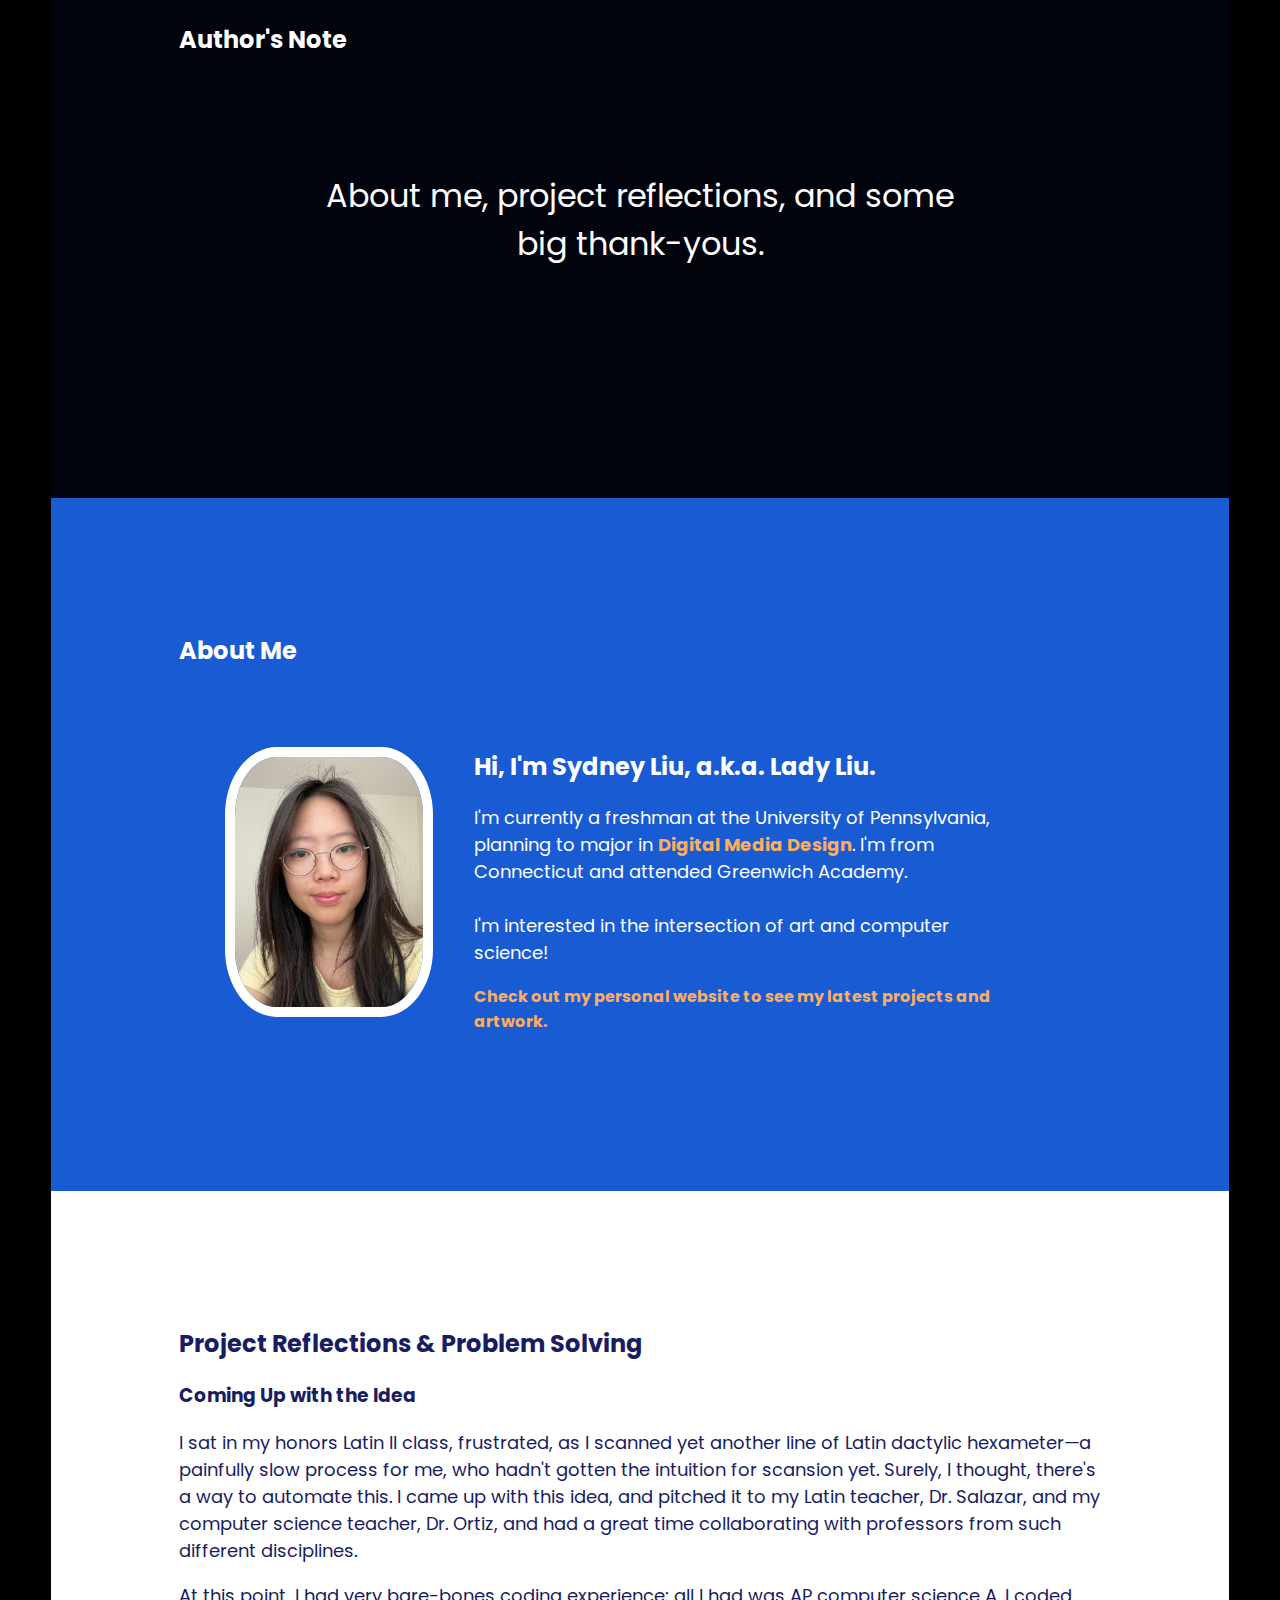
==== commit 7a2f61c1: "Update index.html" ====
--- a/docs/index.html
+++ b/docs/index.html
@@ -367,7 +367,7 @@
       <img id="pfp" src="pfp.jpg">
       <div class ="text">
           <h2>Hi, I'm Sydney Liu, a.k.a. Lady Liu.</h2>
-          <p>I'm currently a freshman at the University of Pennsylvania, looking to major in either <a href="http://cg.cis.upenn.edu/dmd.html">Digital Media Design</a> or computer science. I'm from Connecticut and attended Greenwich Academy.<br><br>I'm interested in the intersection of art and computer science!</p>
+          <p>I'm currently a freshman at the University of Pennsylvania, planning to major in <a href="http://cg.cis.upenn.edu/dmd.html">Digital Media Design</a>. I'm from Connecticut and attended Greenwich Academy.<br><br>I'm interested in the intersection of art and computer science!</p>
           <a href="https://sydneyliu888.wixsite.com/mysite">Check out my personal website to see my latest projects and artwork.</a>
       </div>
     </div>
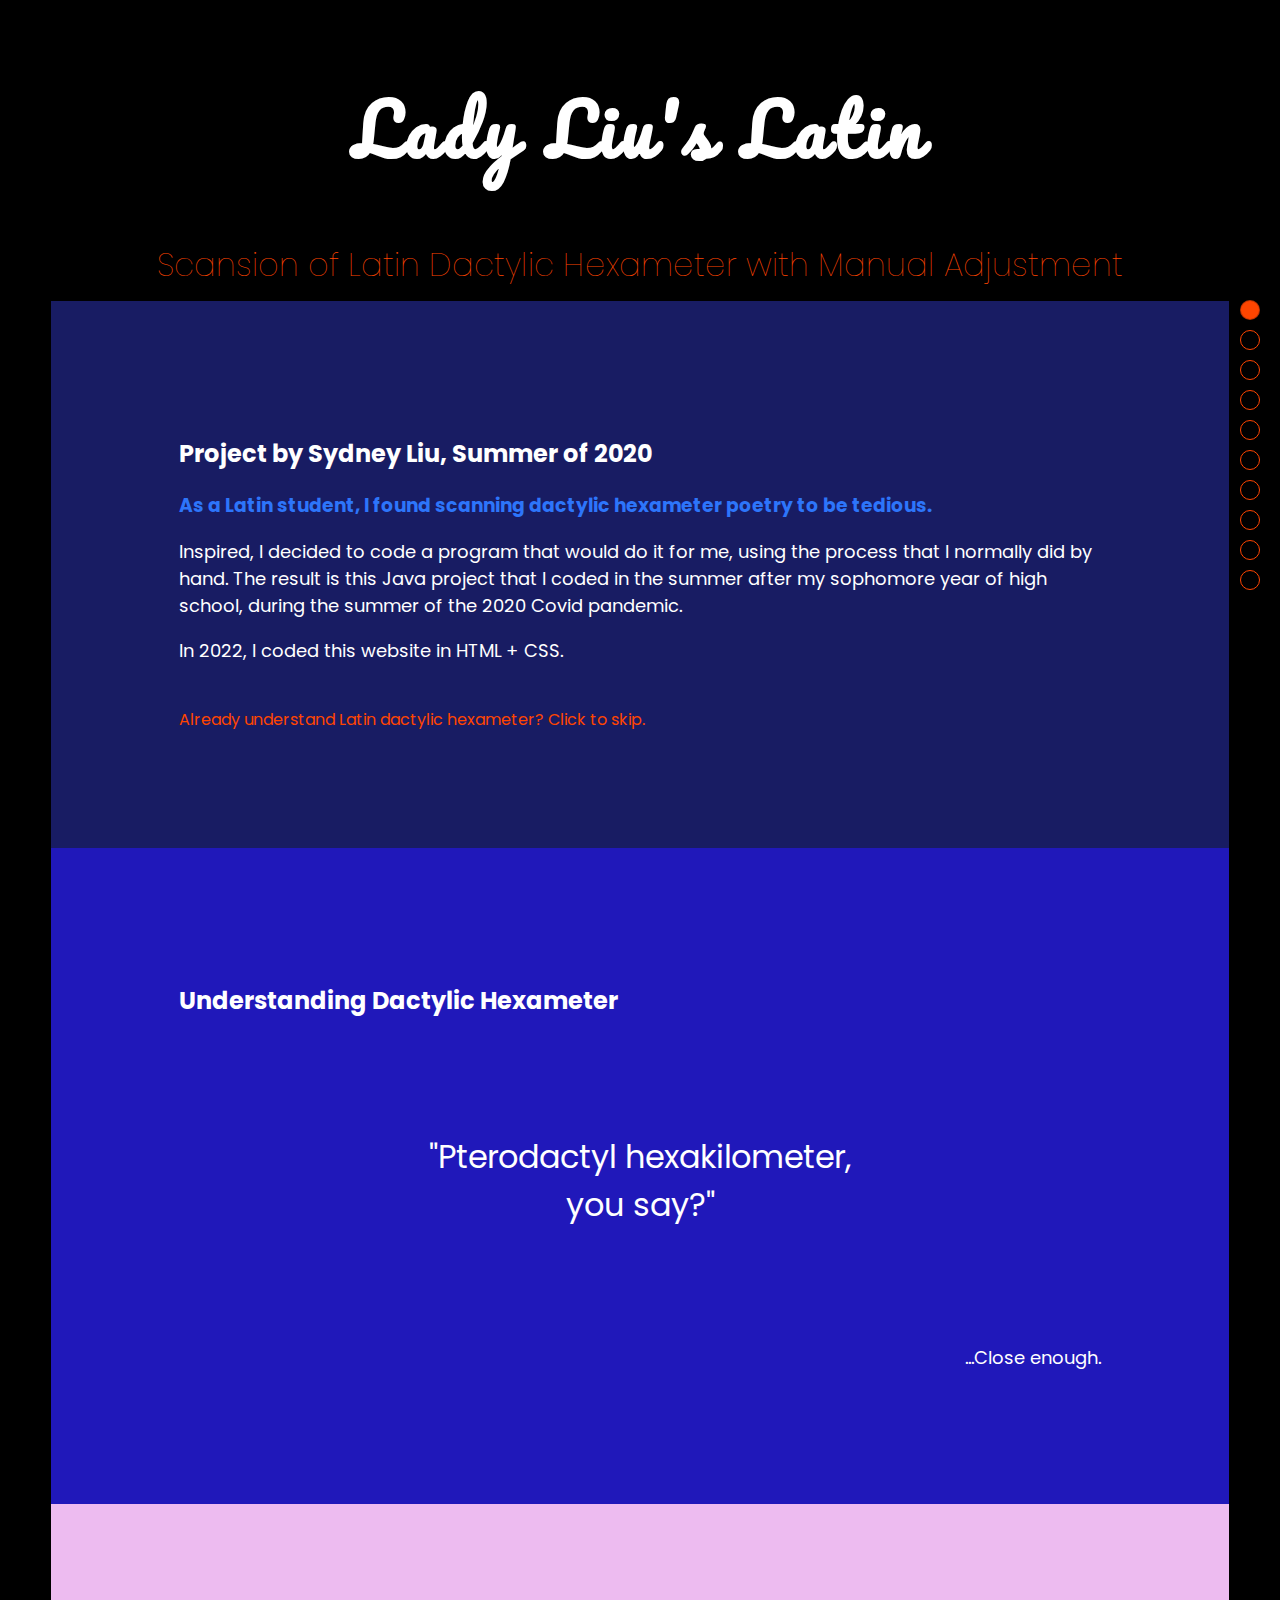
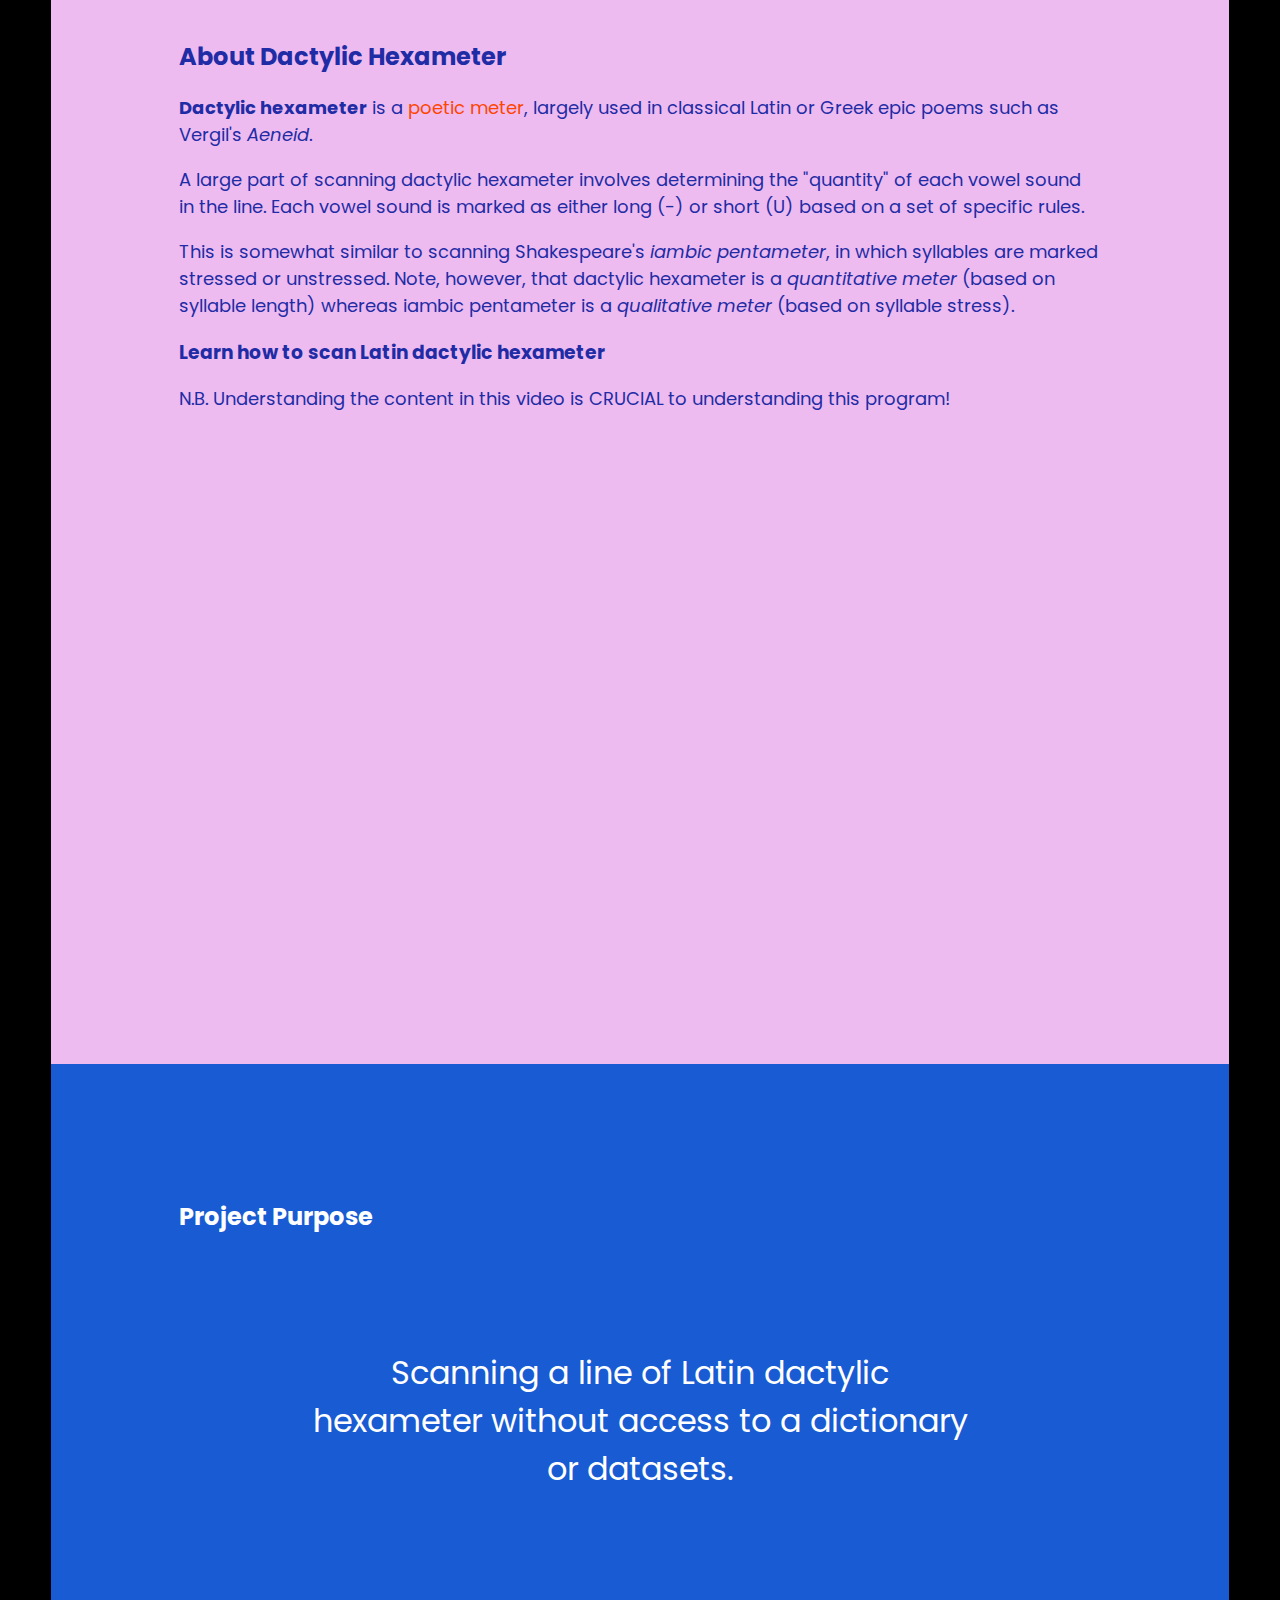
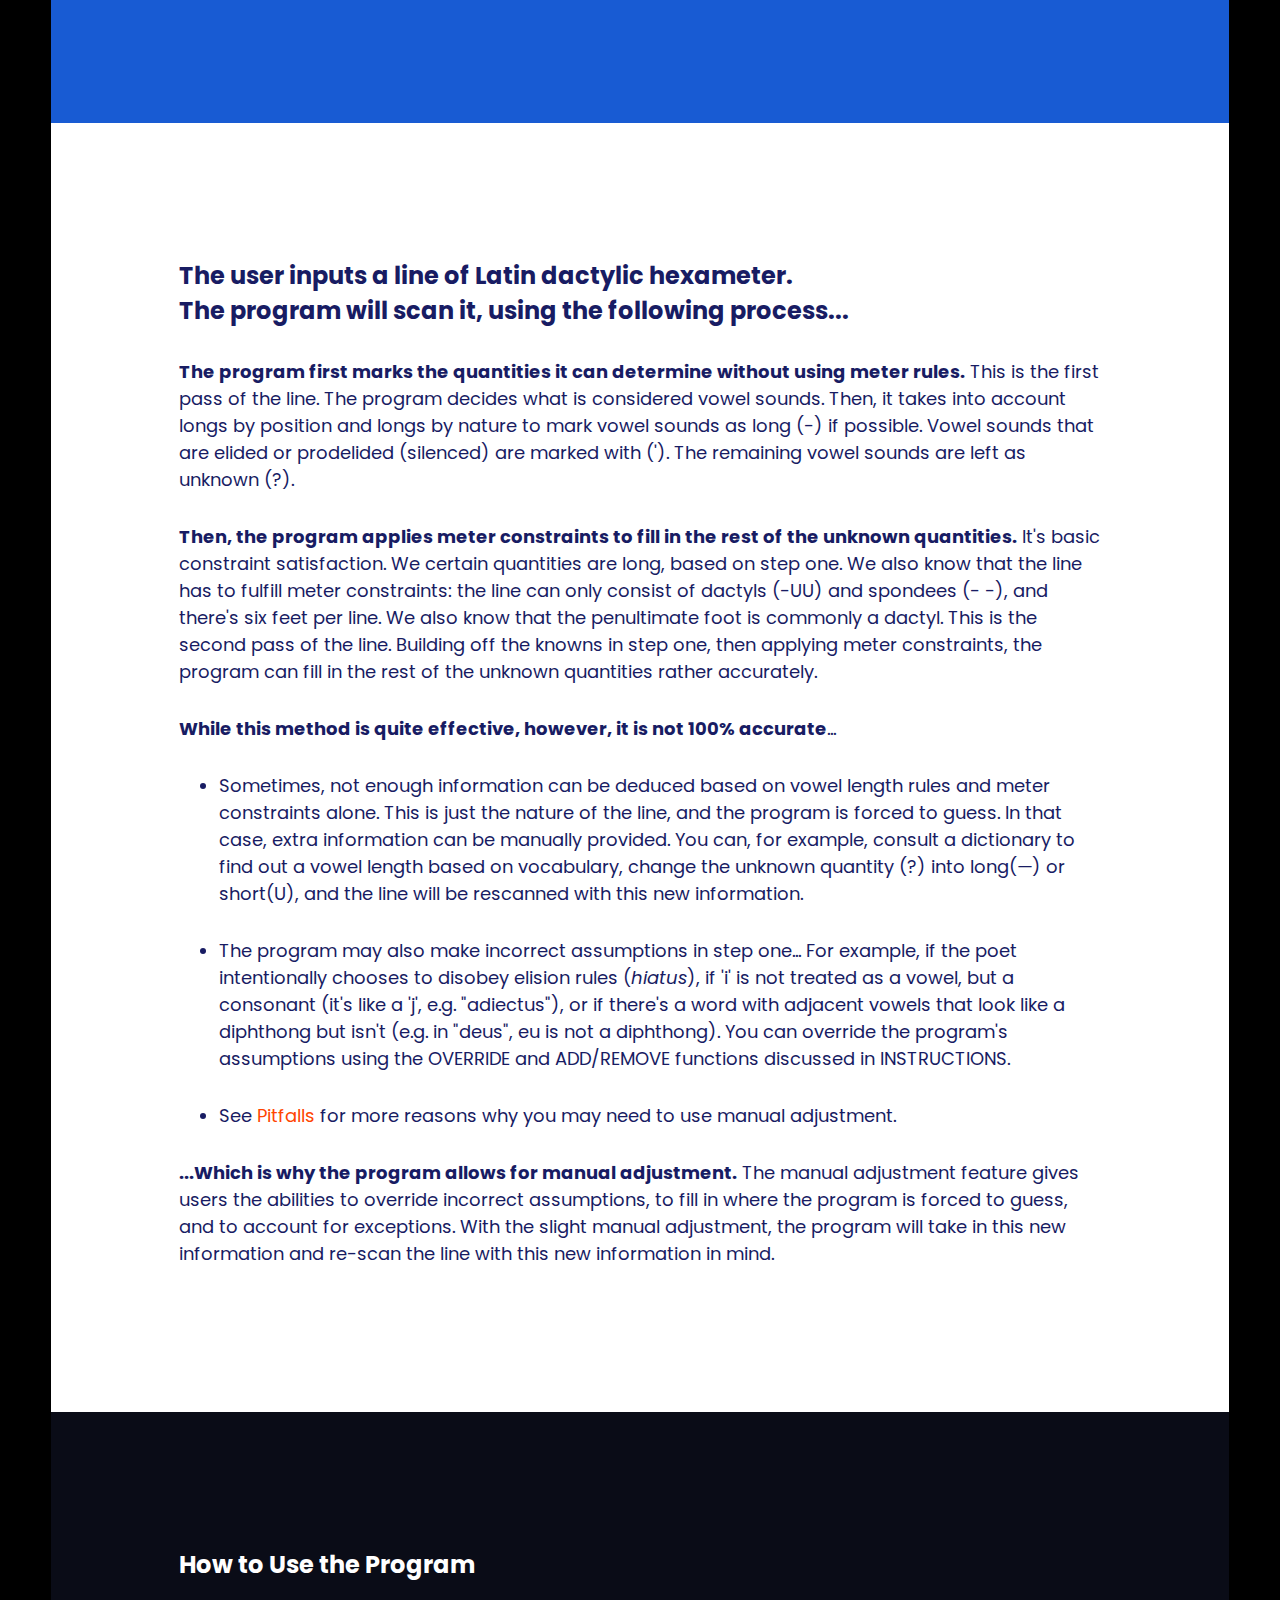
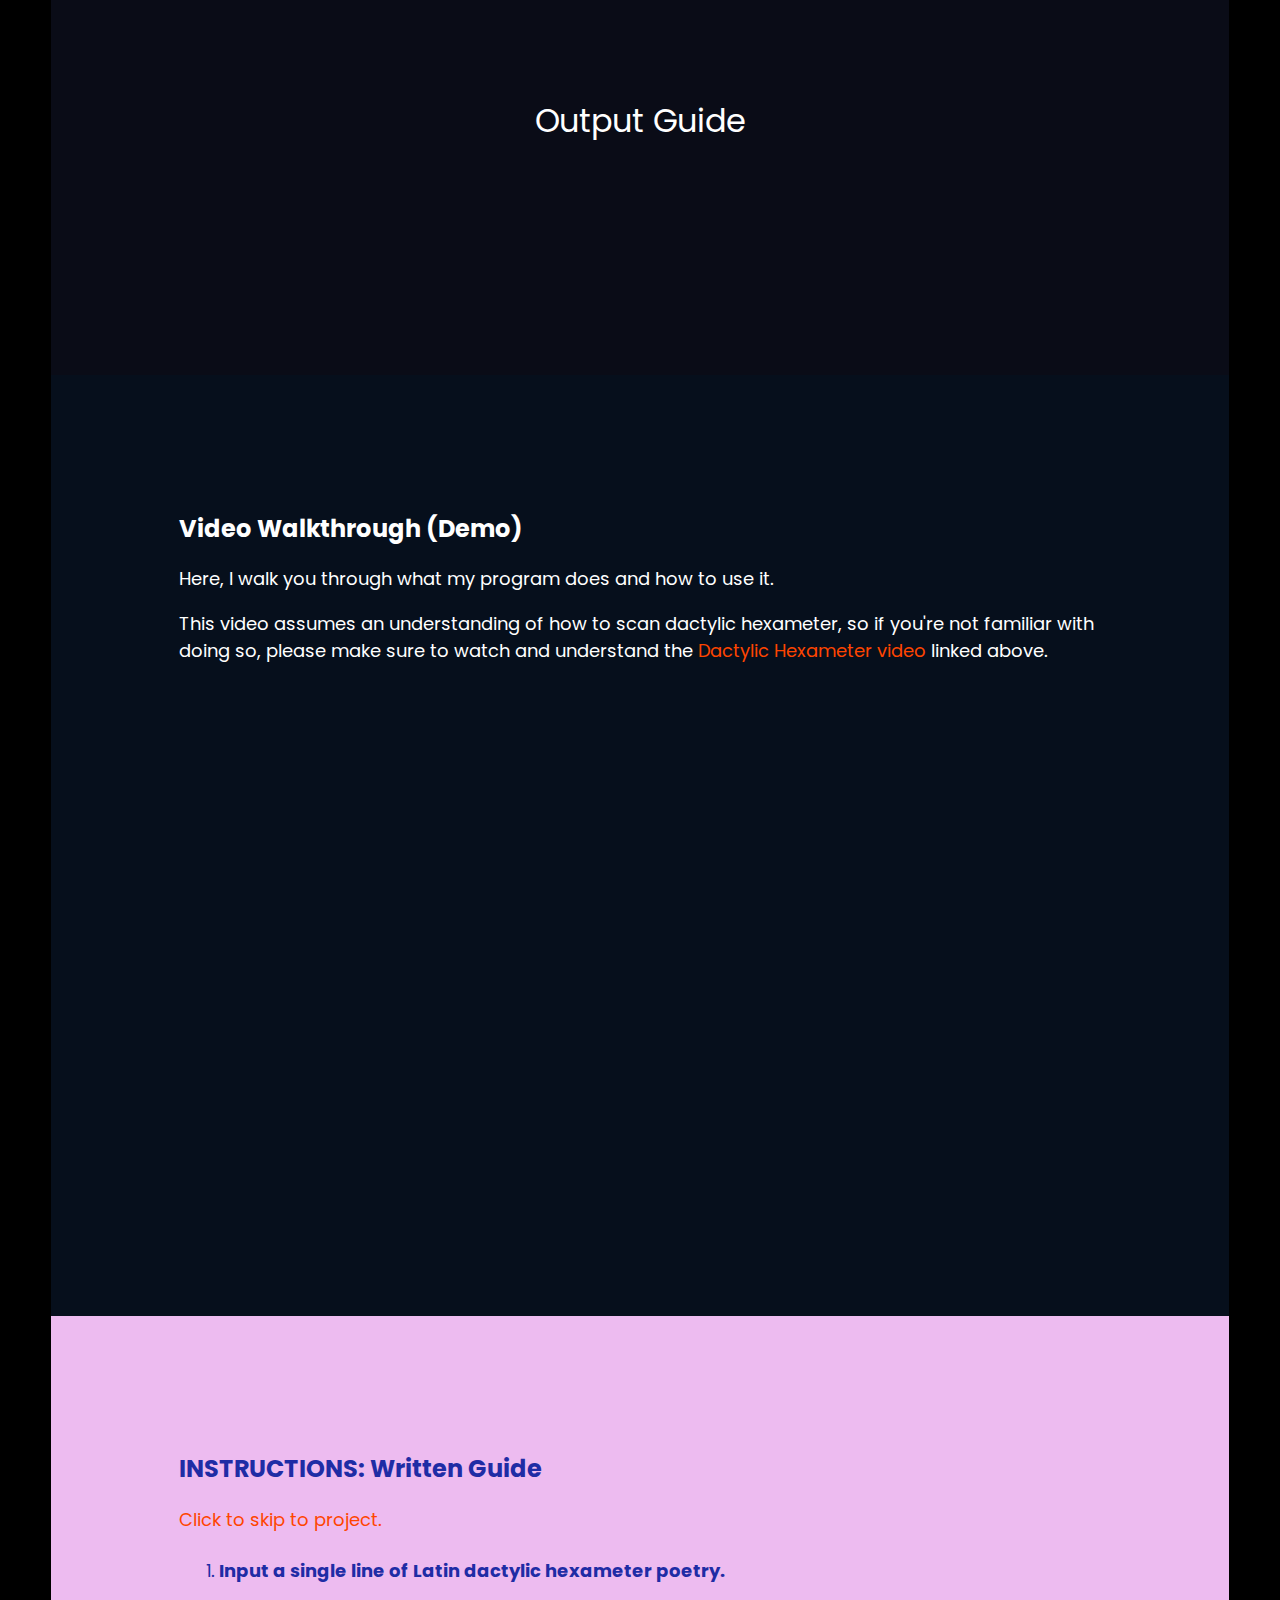
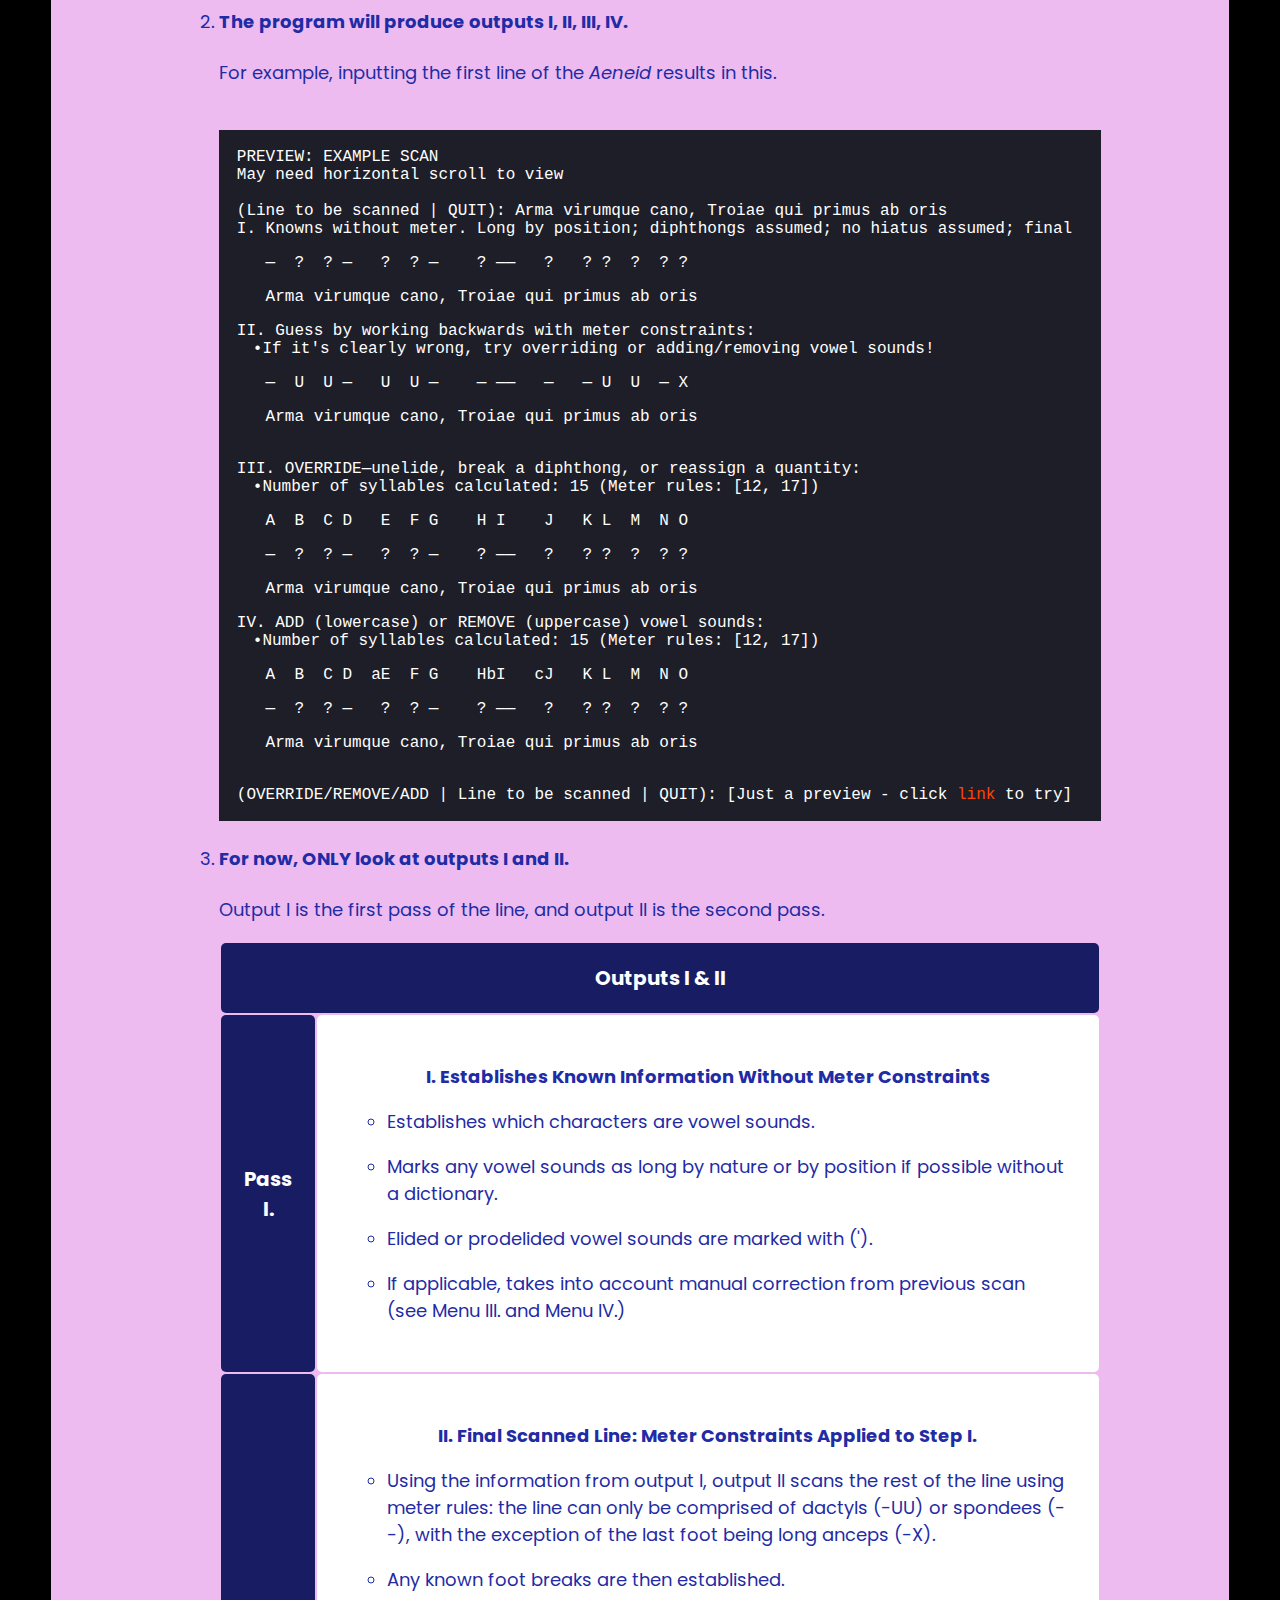
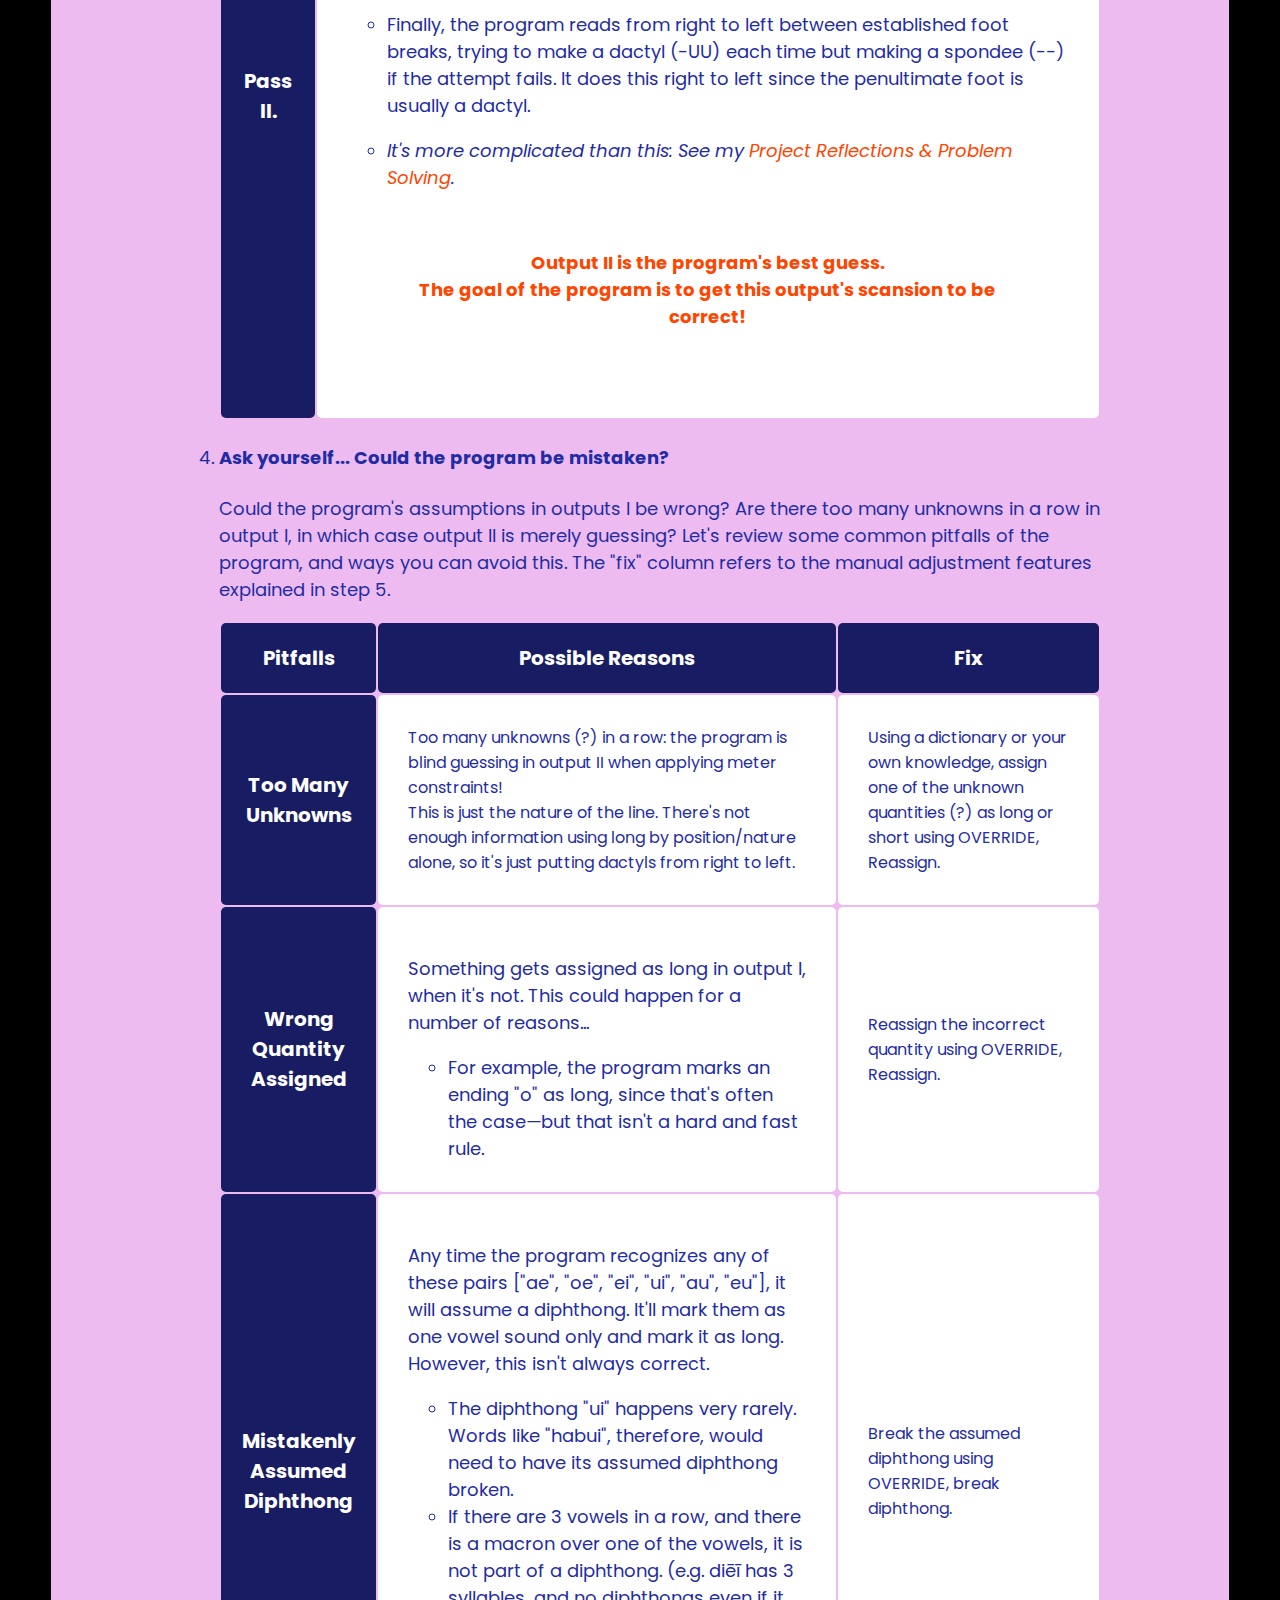
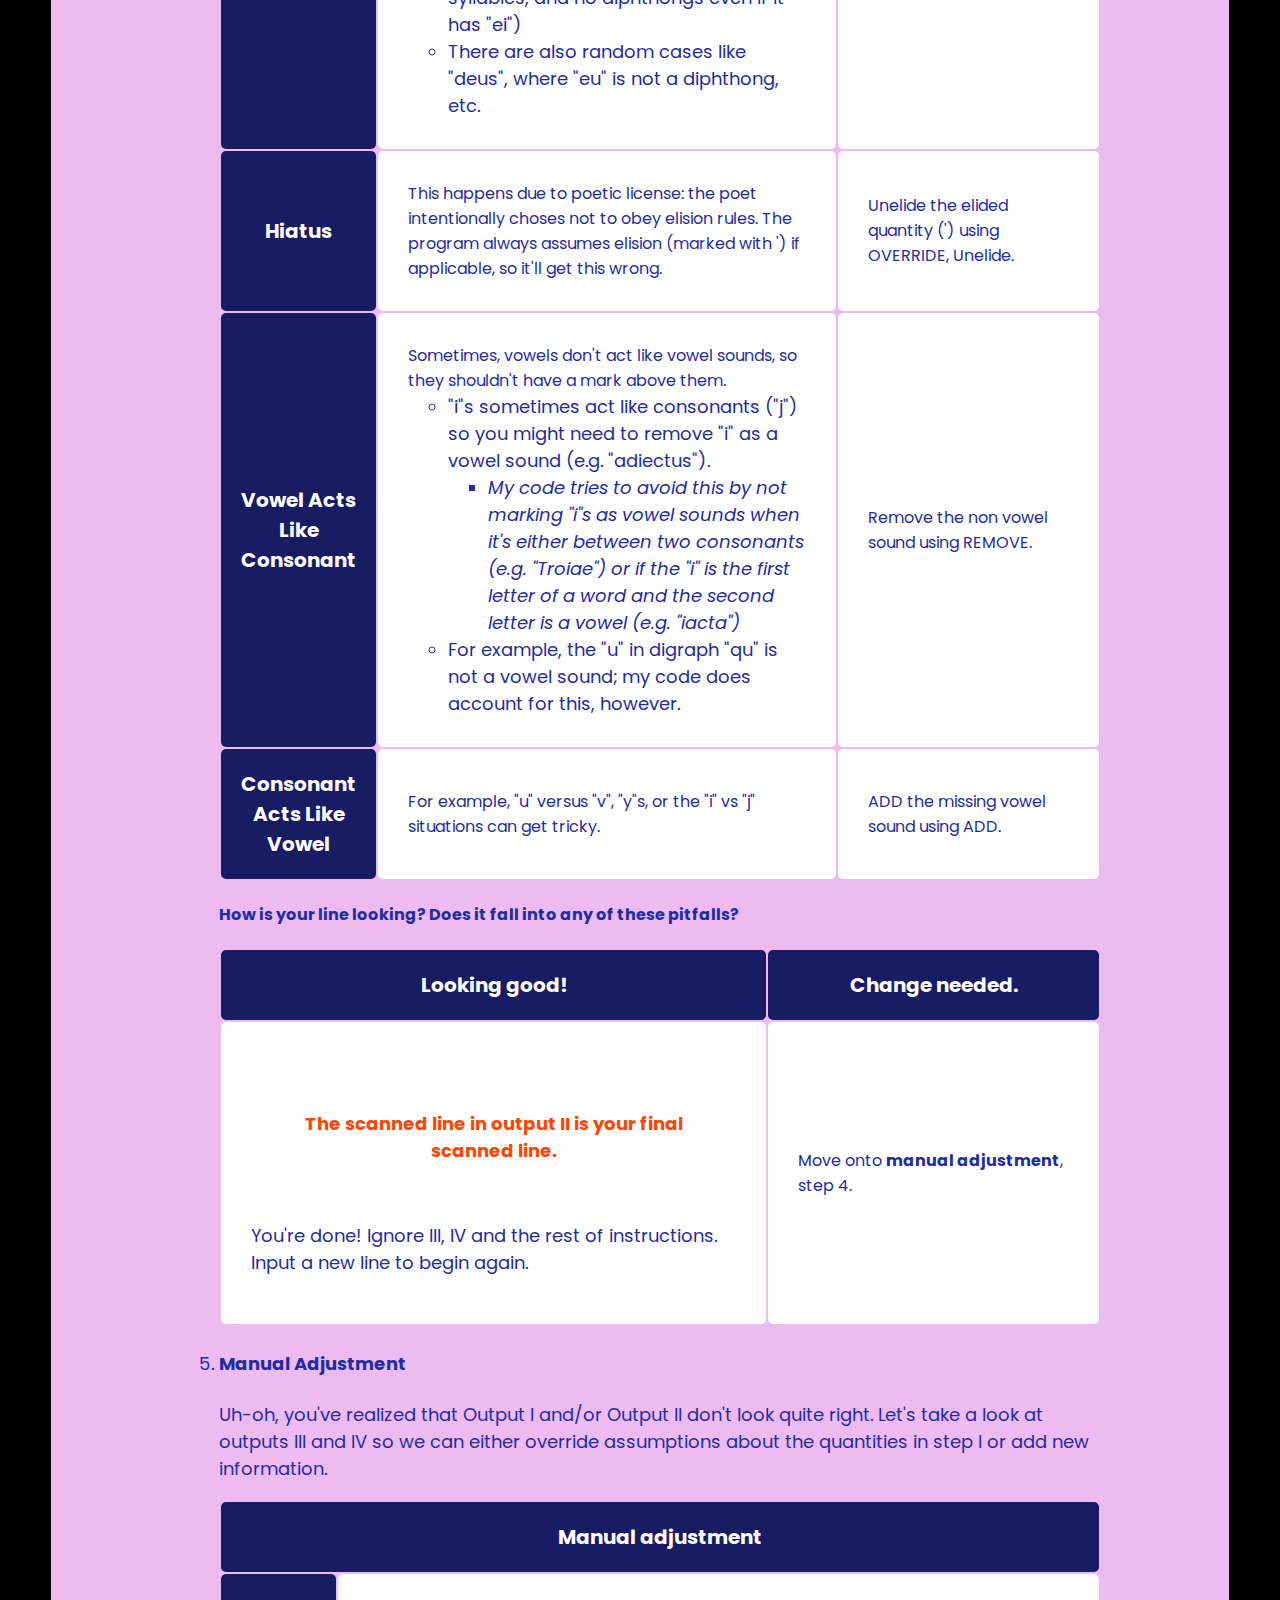
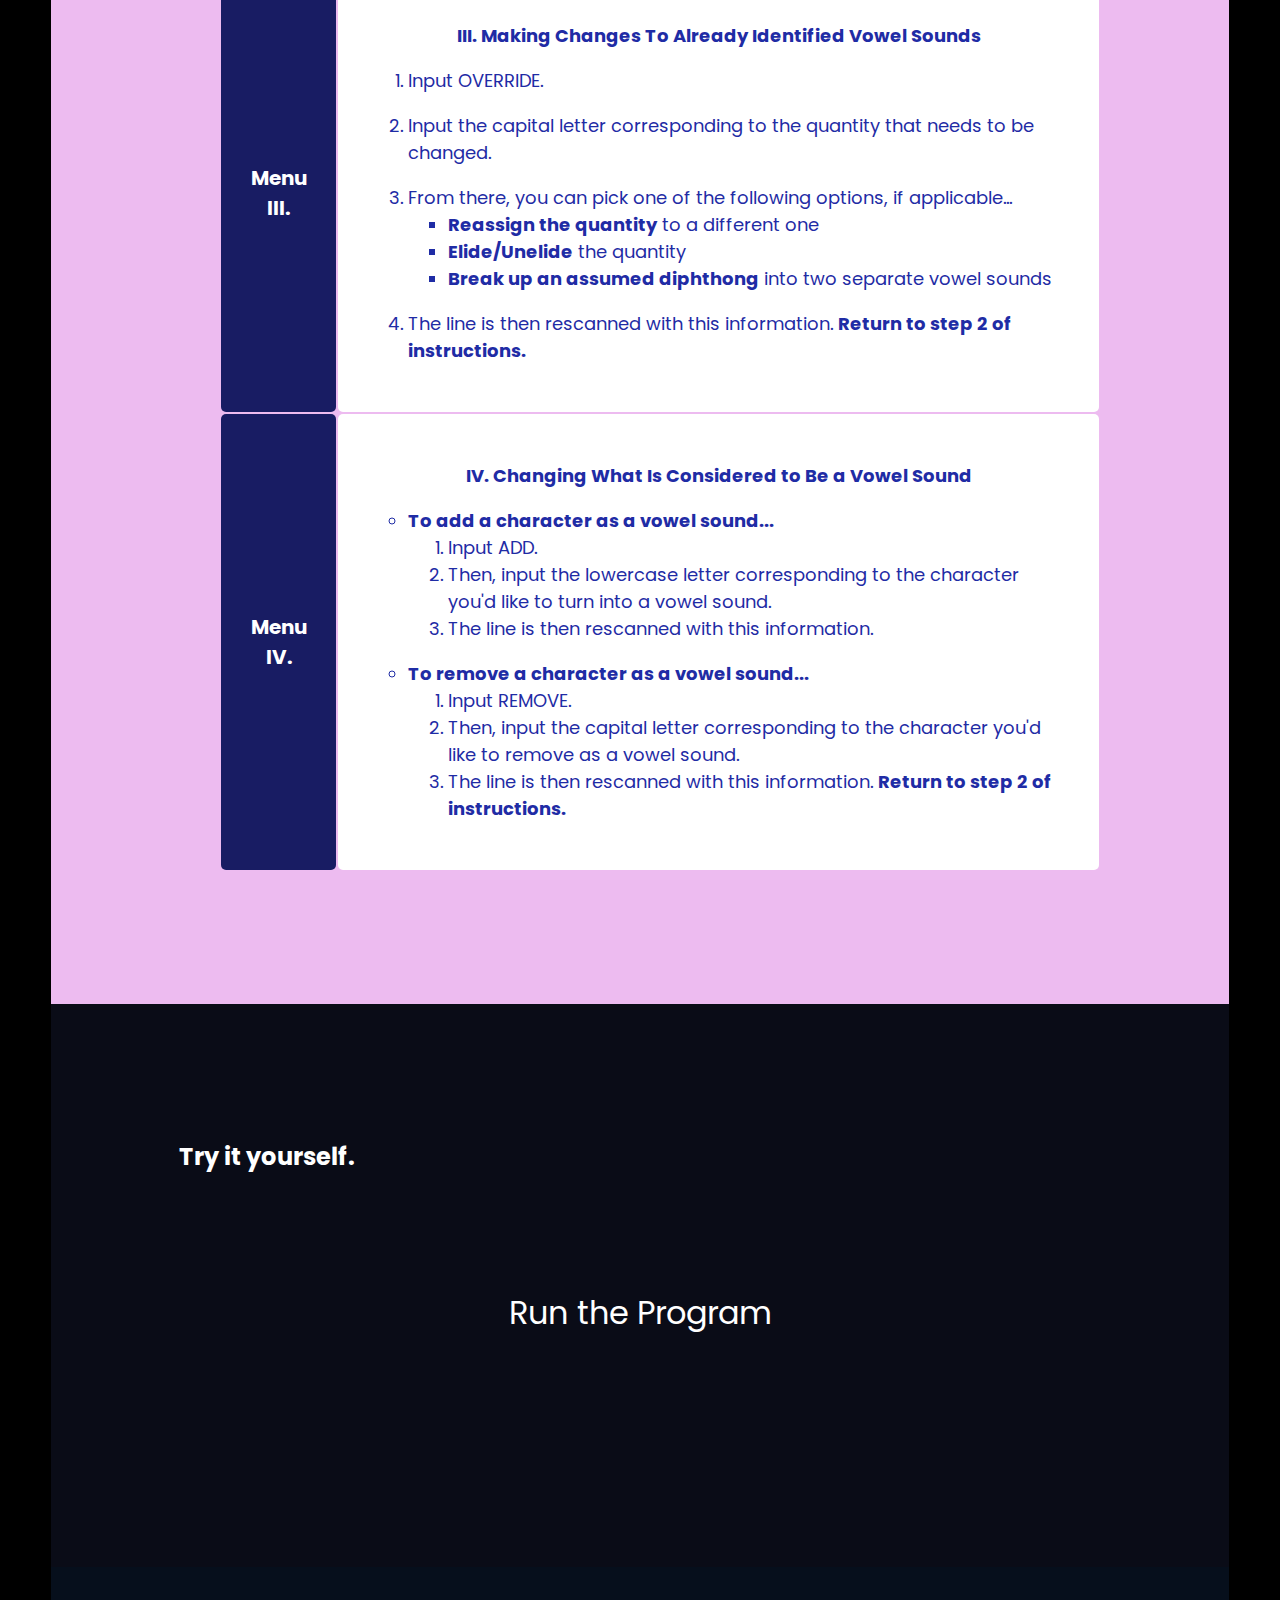
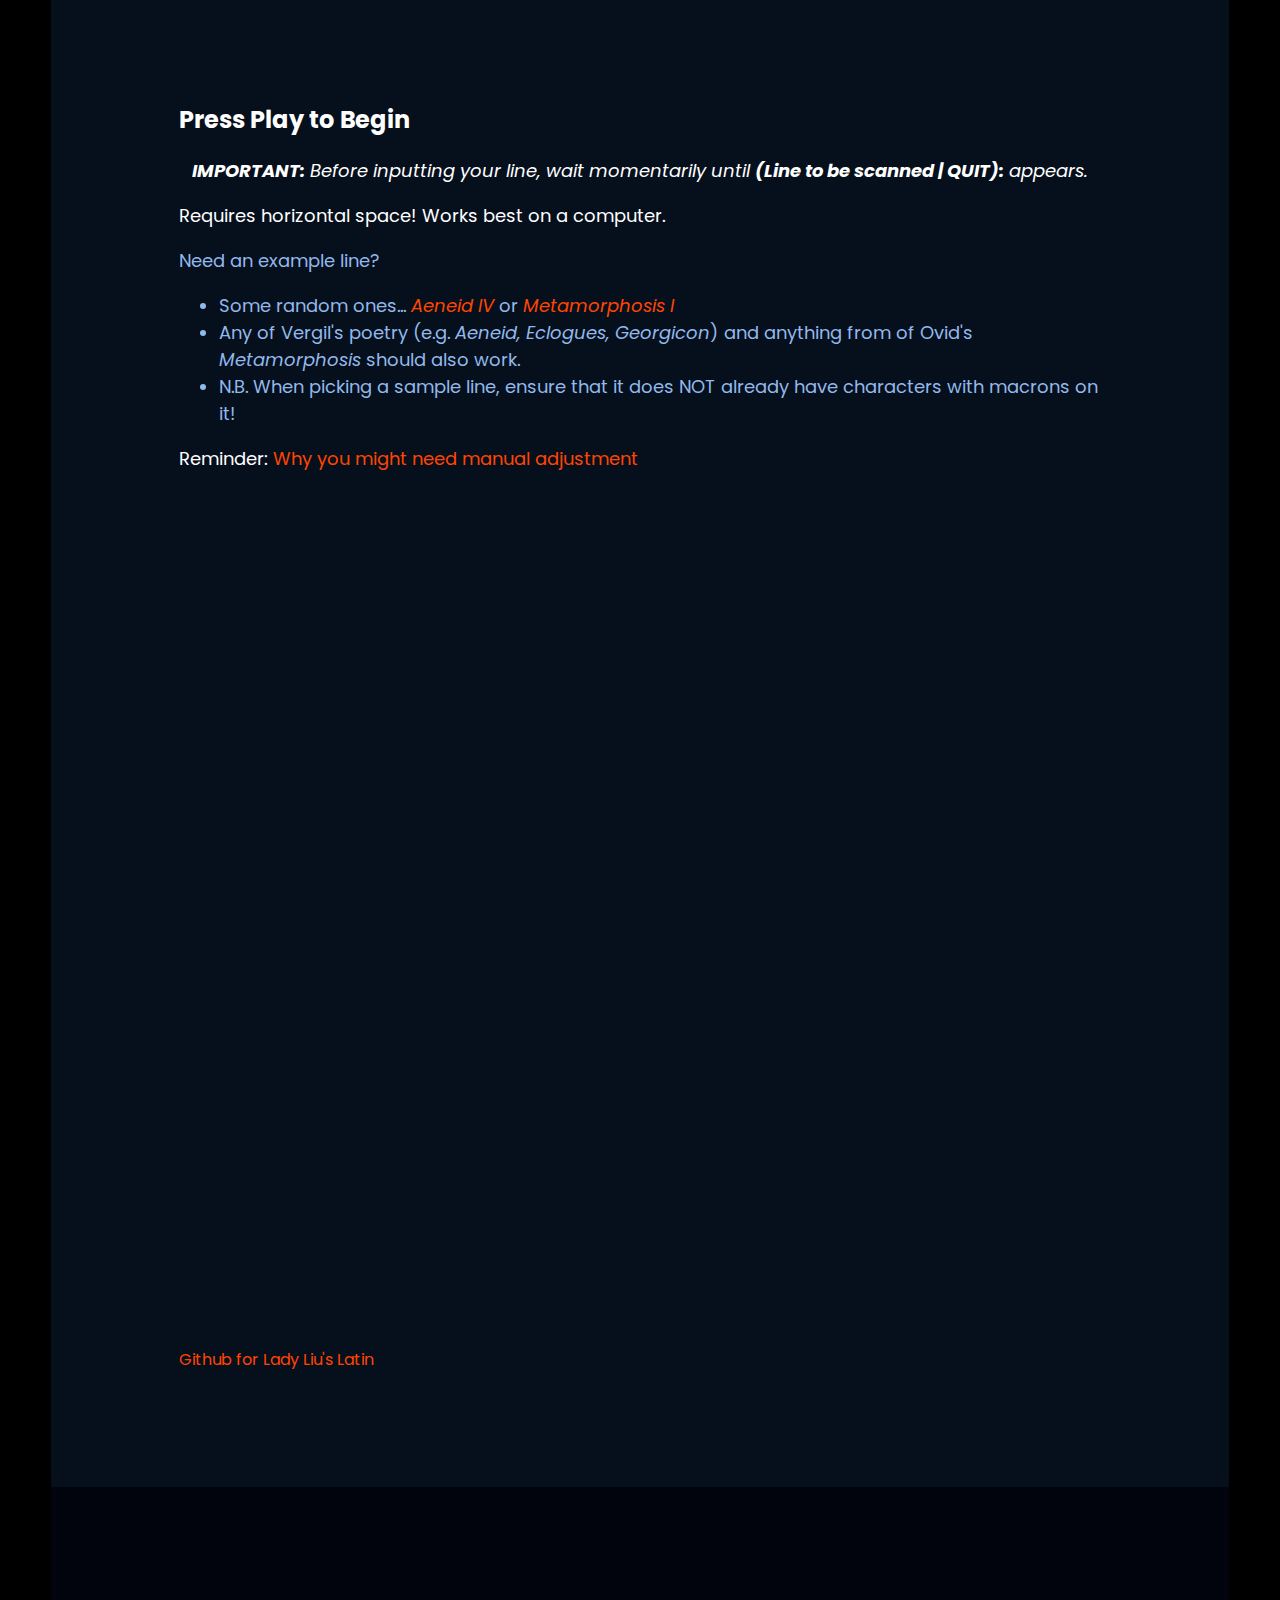
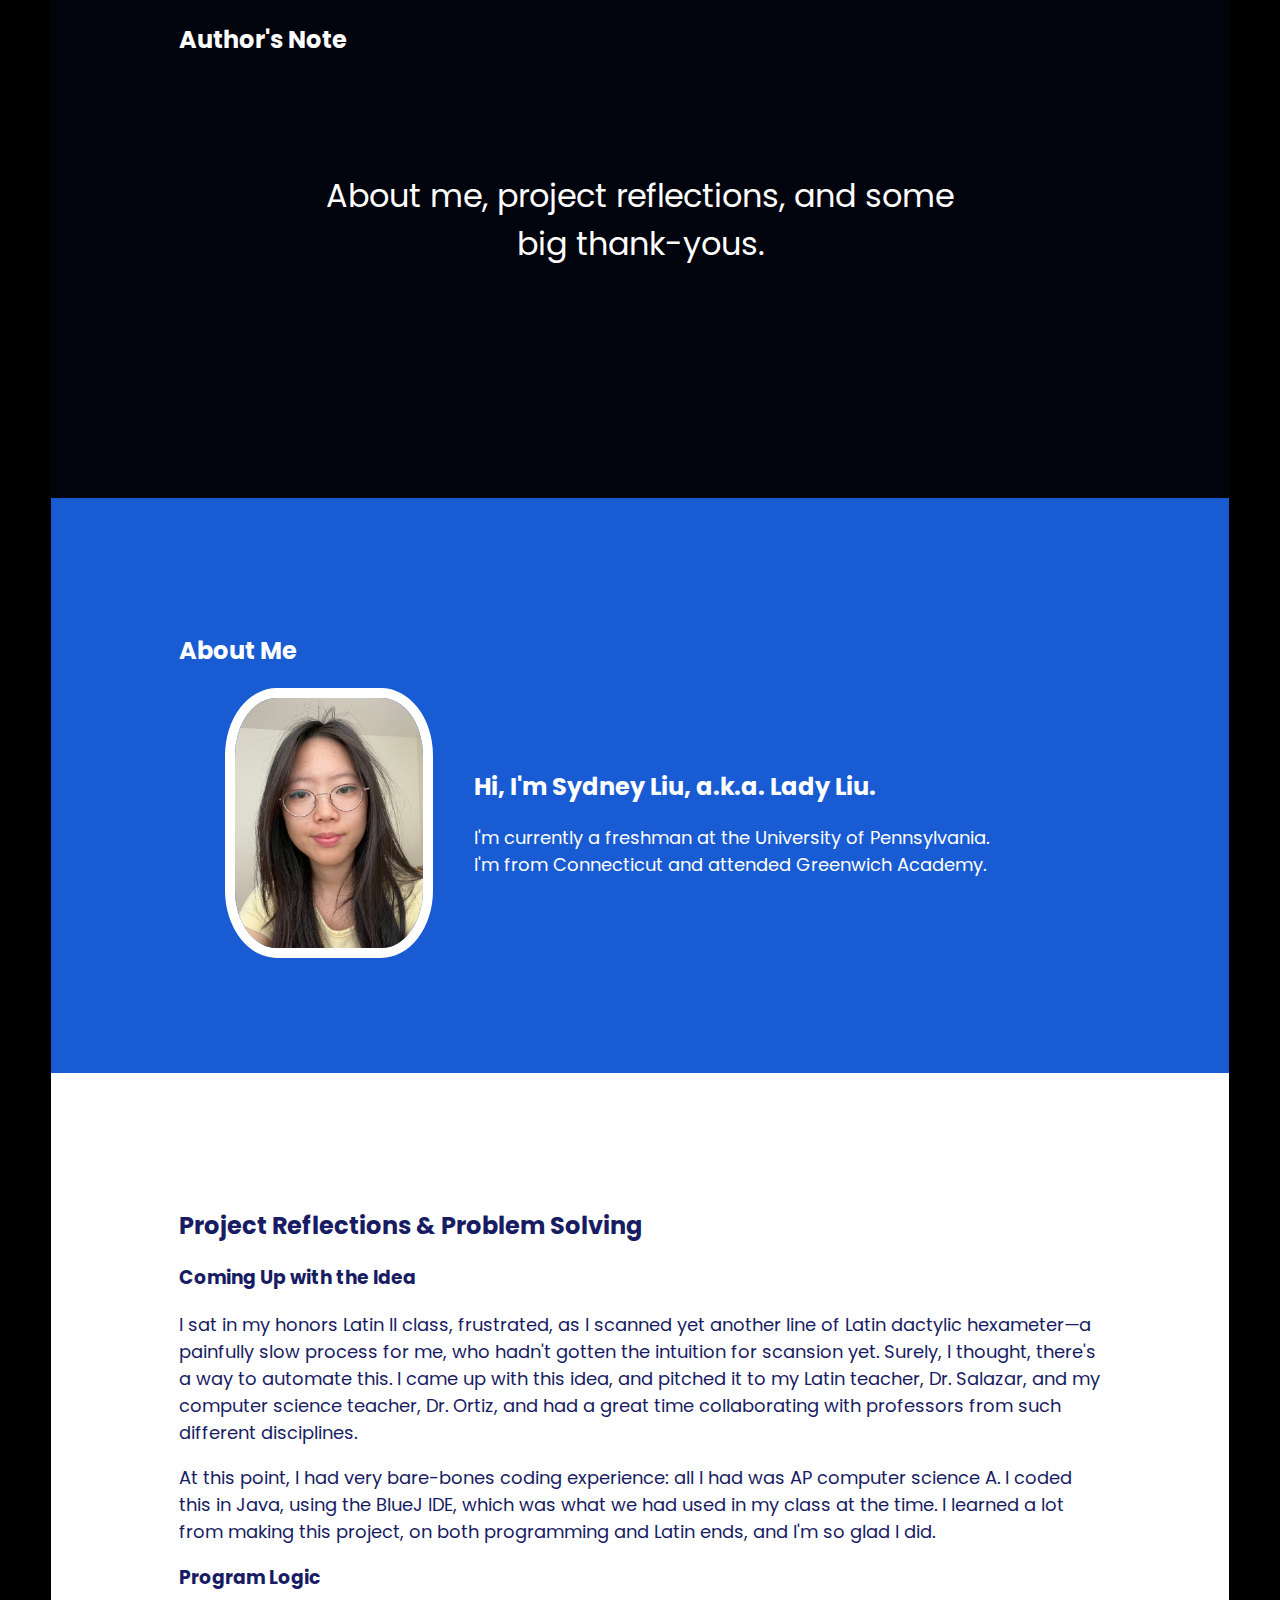
==== commit 24d17039: "Update index.html" ====
--- a/docs/index.html
+++ b/docs/index.html
@@ -367,8 +367,7 @@
       <img id="pfp" src="pfp.jpg">
       <div class ="text">
           <h2>Hi, I'm Sydney Liu, a.k.a. Lady Liu.</h2>
-          <p>I'm currently a freshman at the University of Pennsylvania, planning to major in <a href="http://cg.cis.upenn.edu/dmd.html">Digital Media Design</a>. I'm from Connecticut and attended Greenwich Academy.<br><br>I'm interested in the intersection of art and computer science!</p>
-          <a href="https://sydneyliu888.wixsite.com/mysite">Check out my personal website to see my latest projects and artwork.</a>
+          <p>I'm currently a freshman at the University of Pennsylvania. I'm from Connecticut and attended Greenwich Academy.<br></p>
       </div>
     </div>
   </section>
@@ -493,8 +492,6 @@
 
   <footer>
     <p>Website coded with ♡ by Sydney Liu, 2022.</p>
-    <a href="https://sydneyliu888.wixsite.com/mysite">My Personal Website</a>
-
   </footer>
 
 
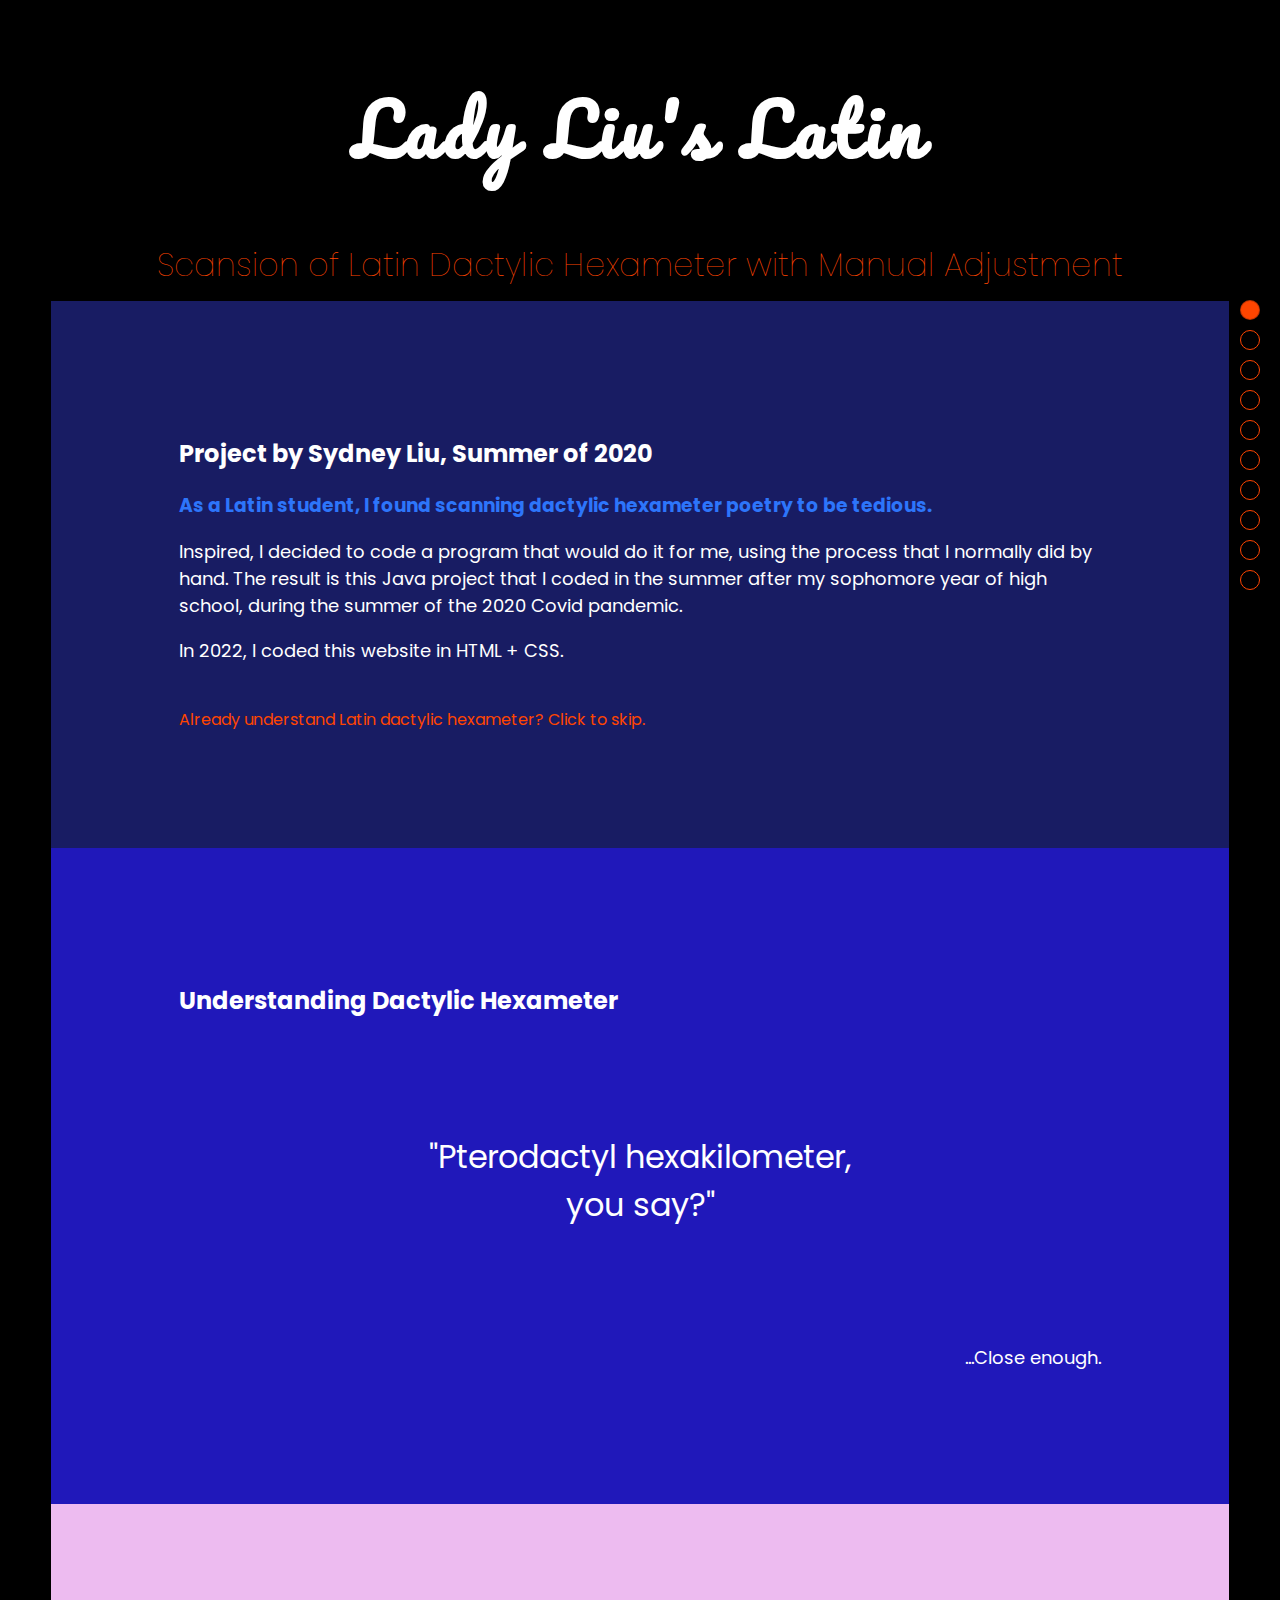
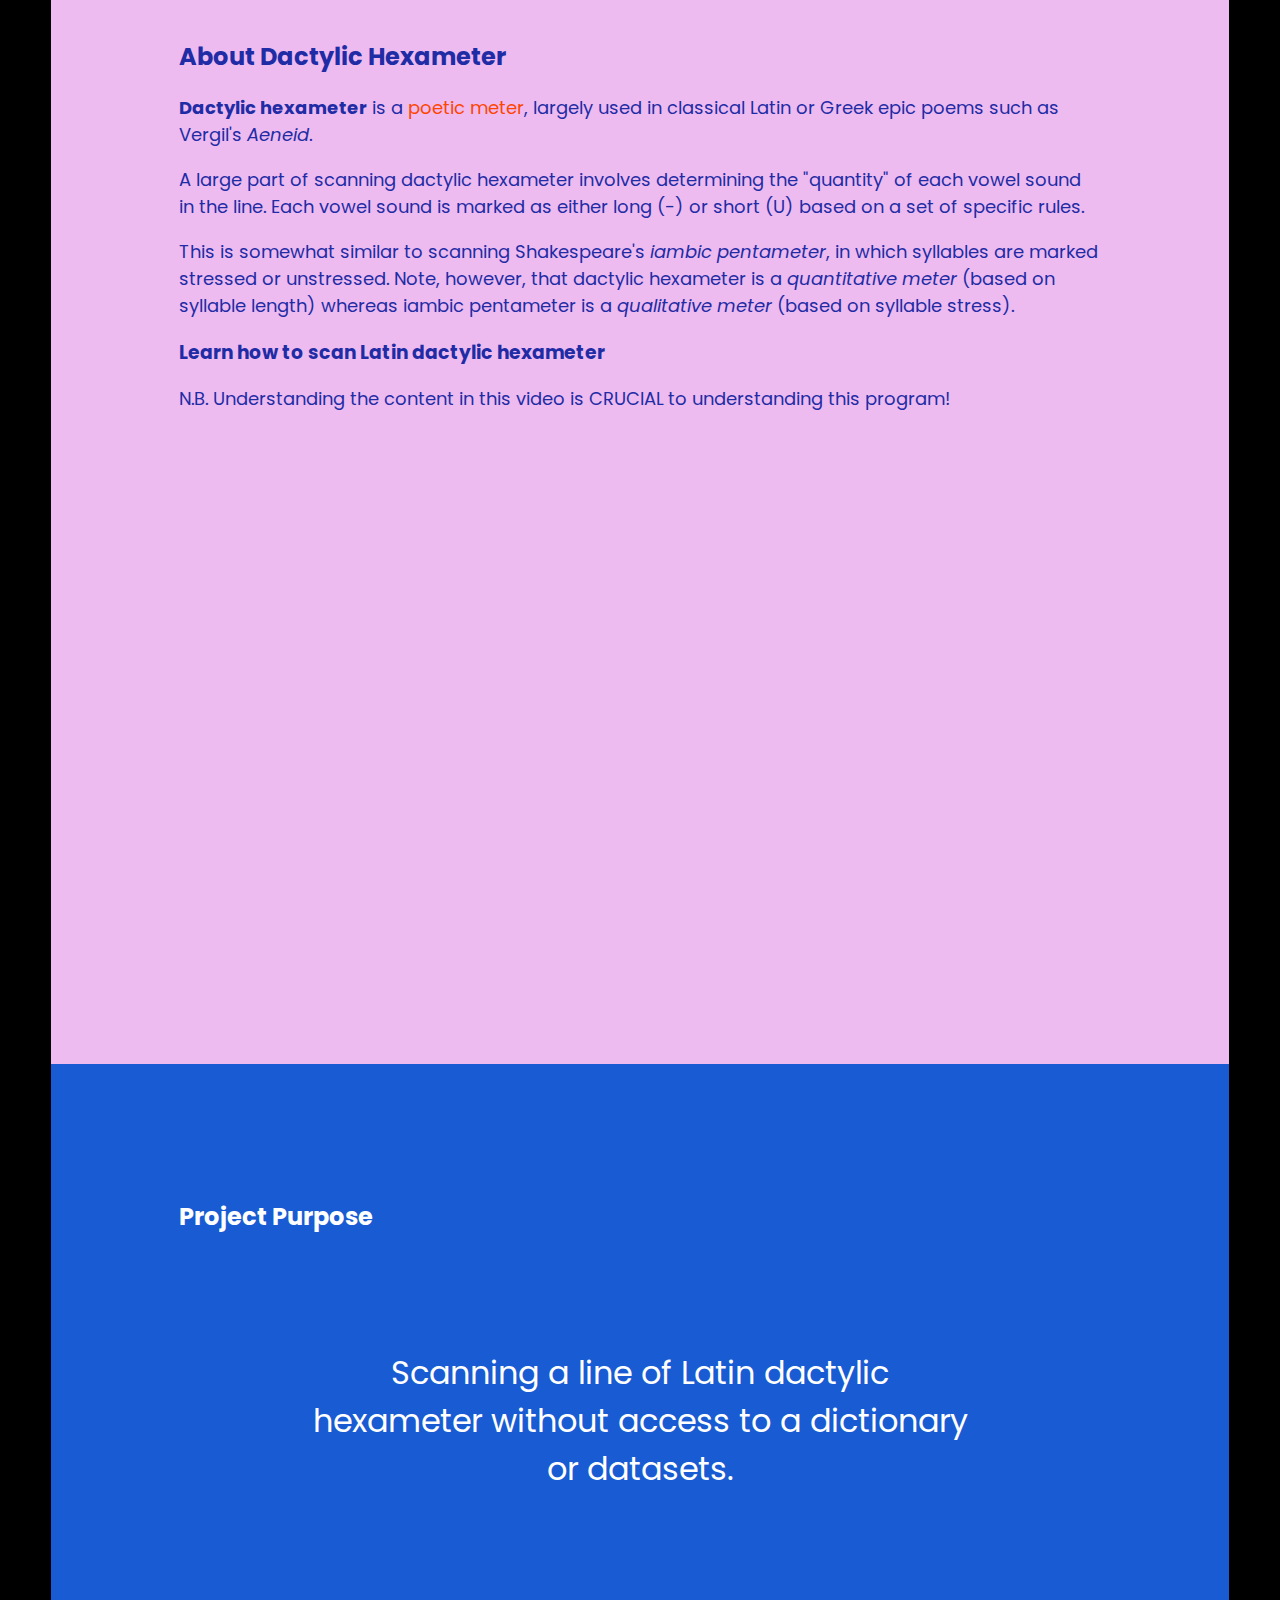
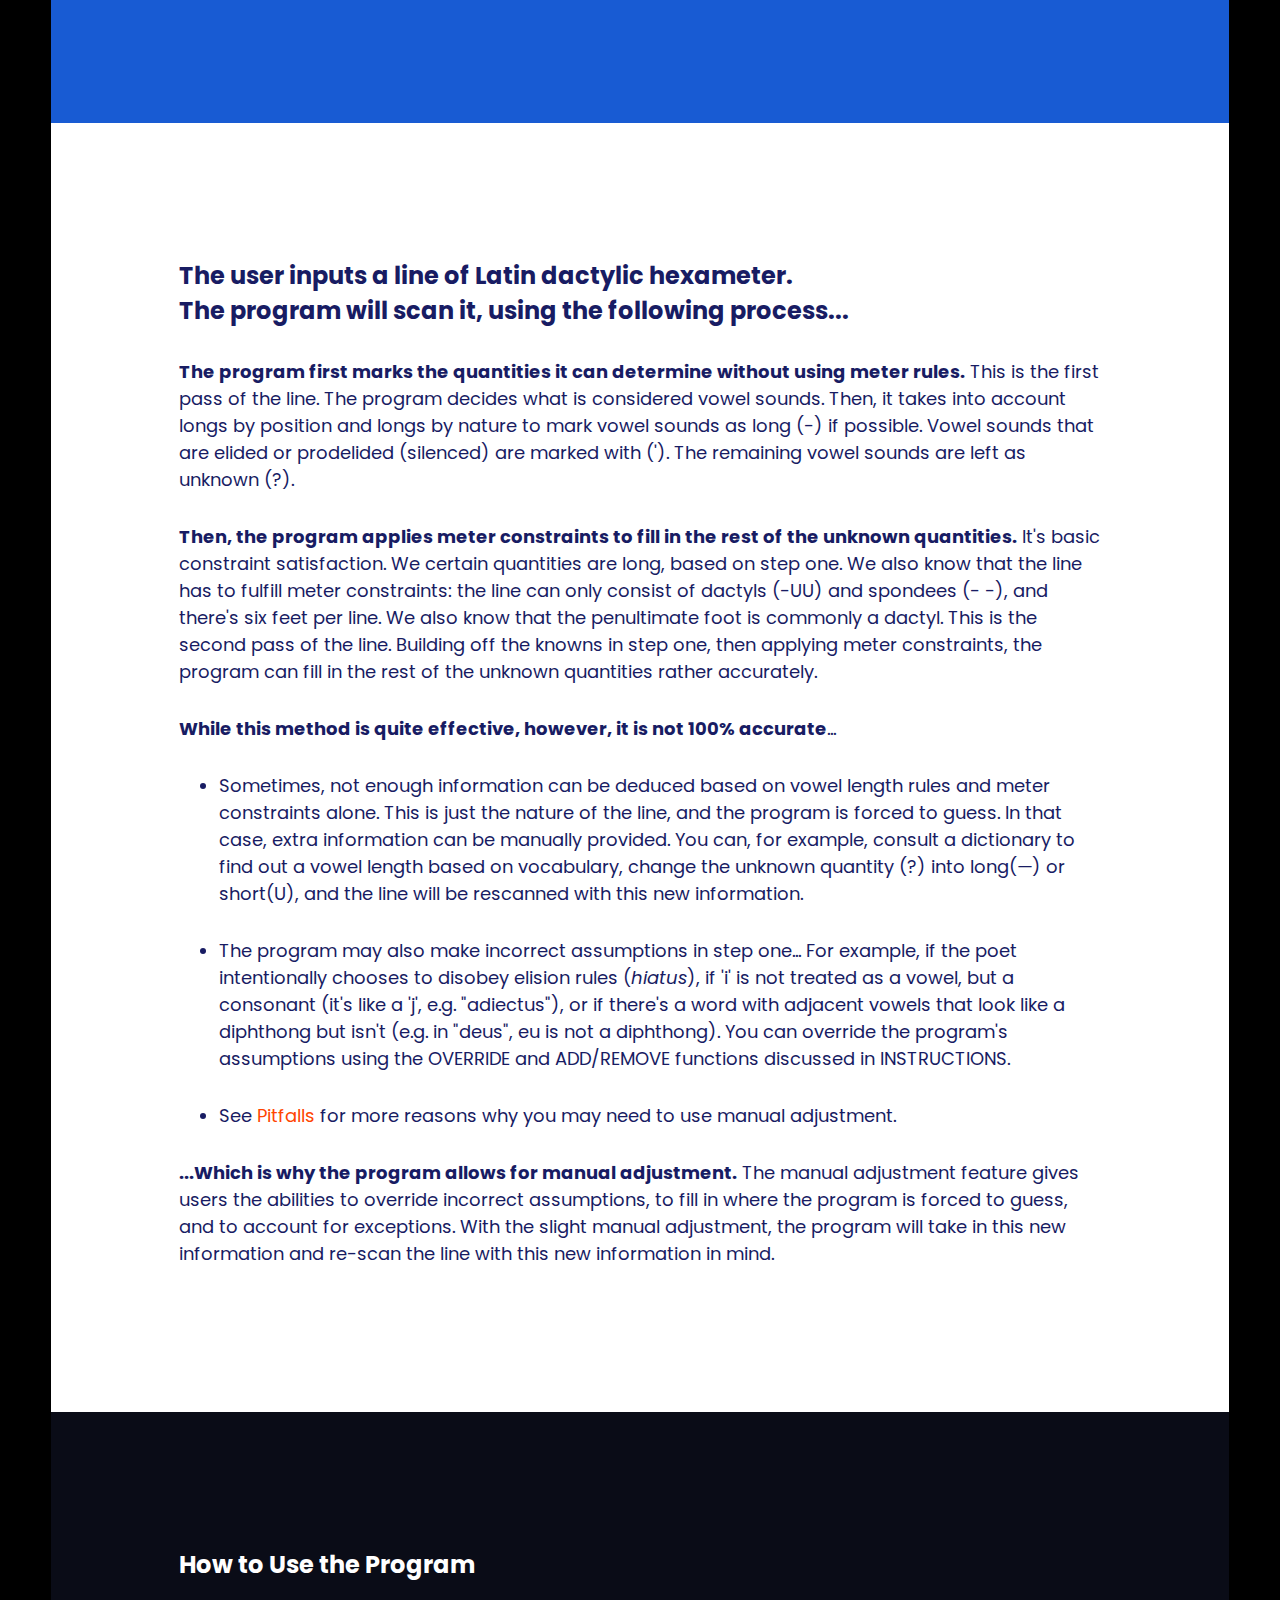
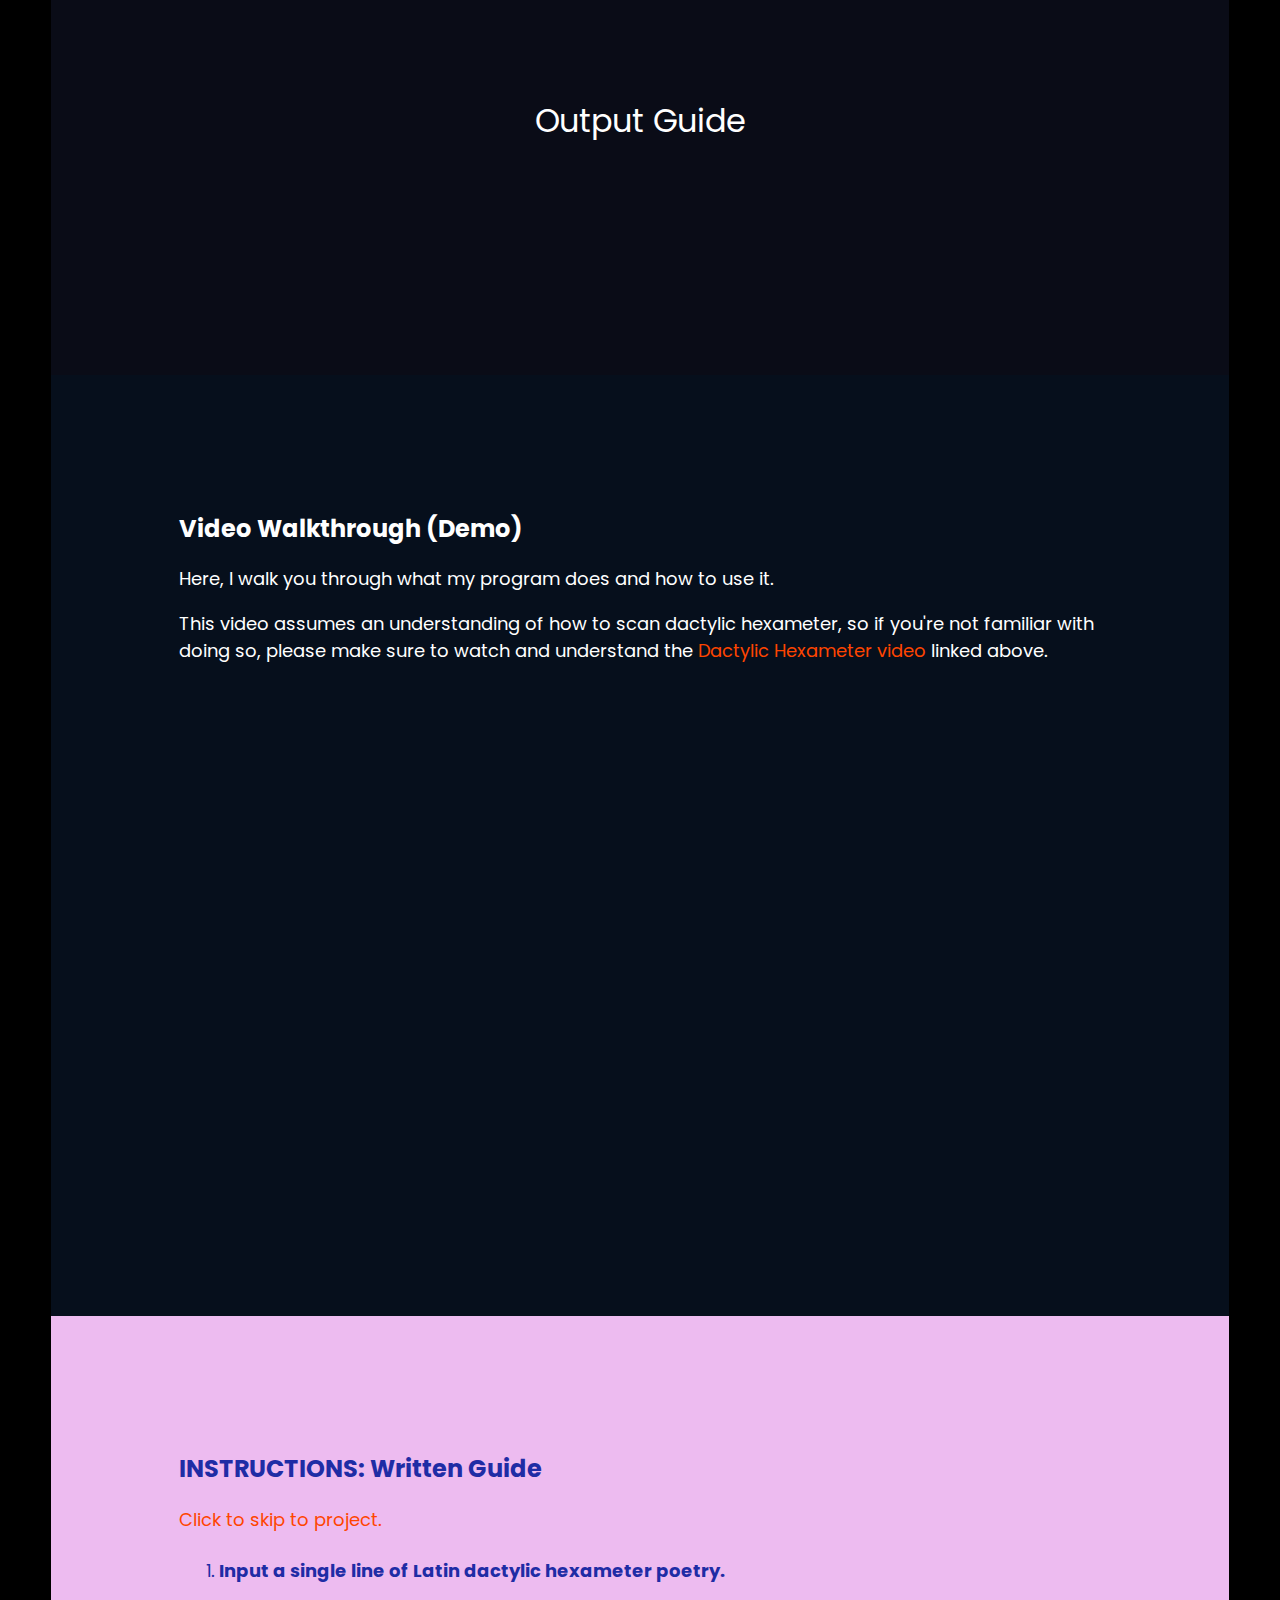
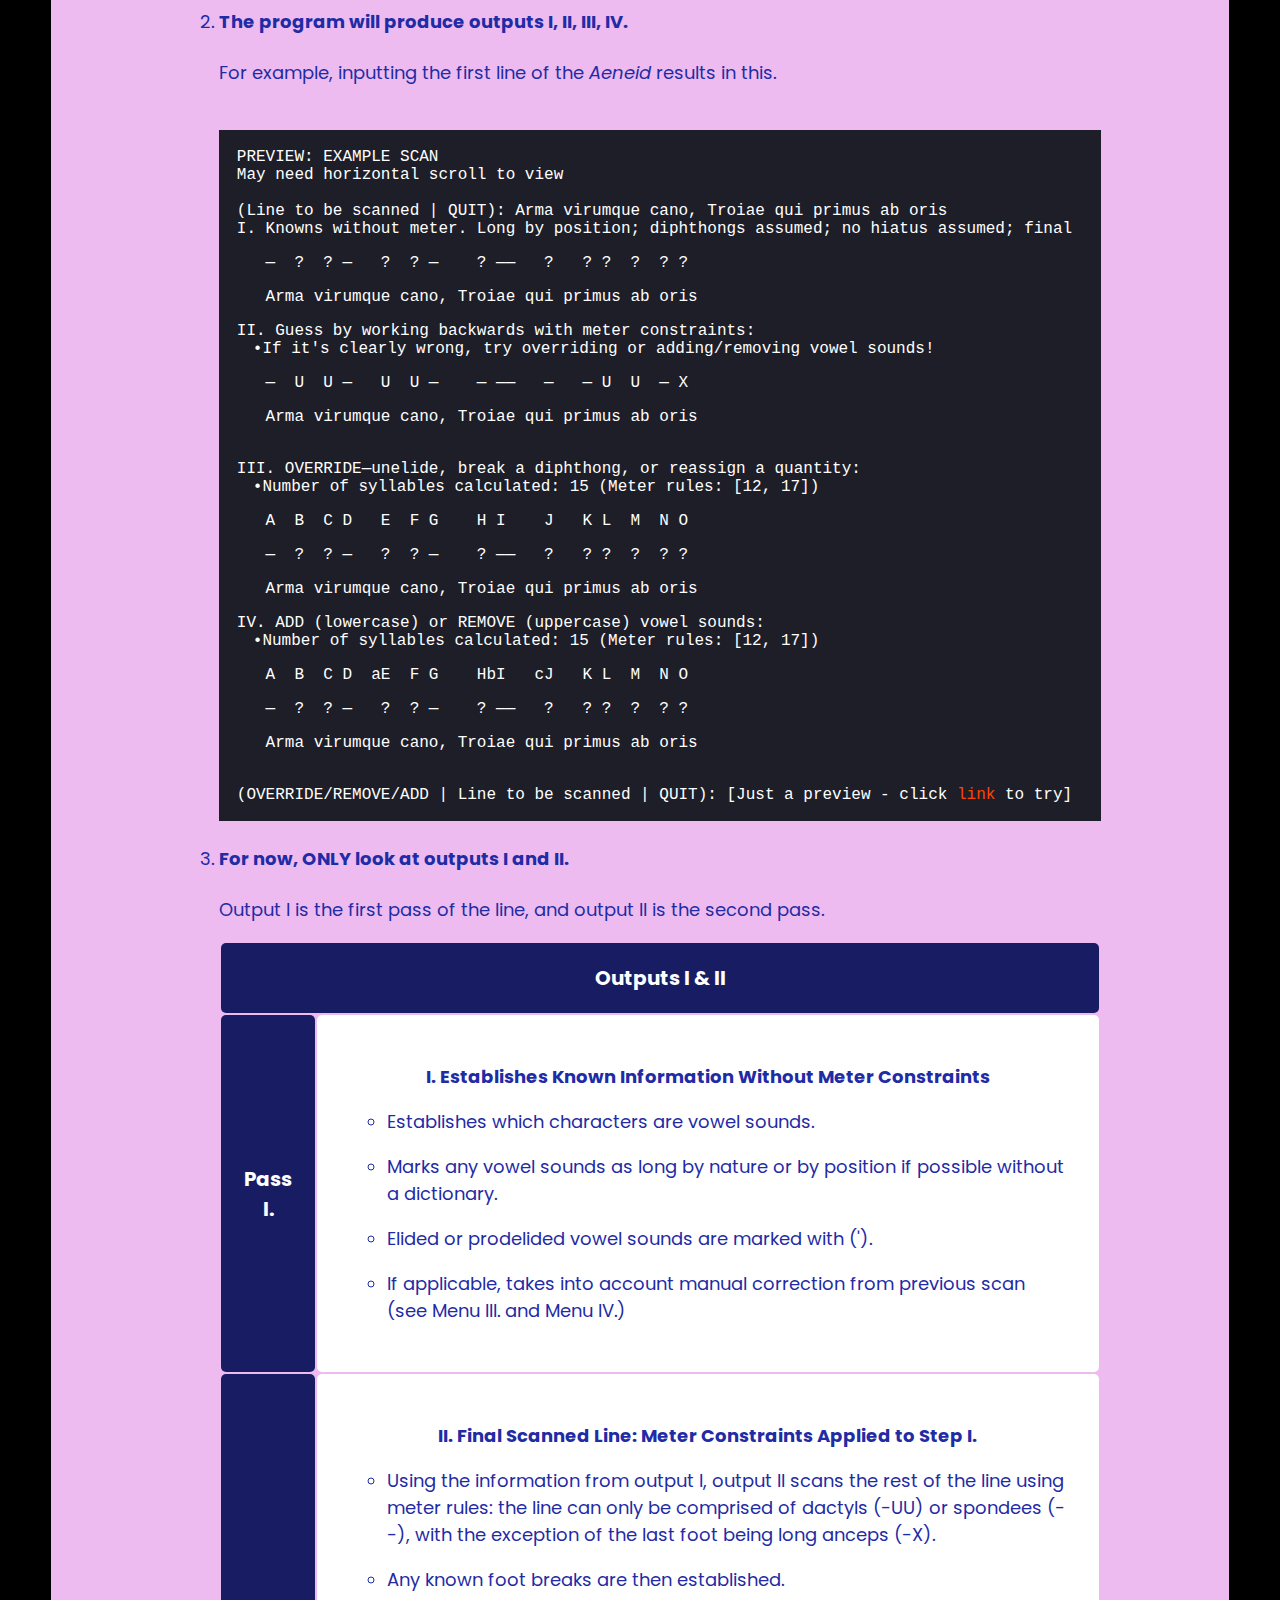
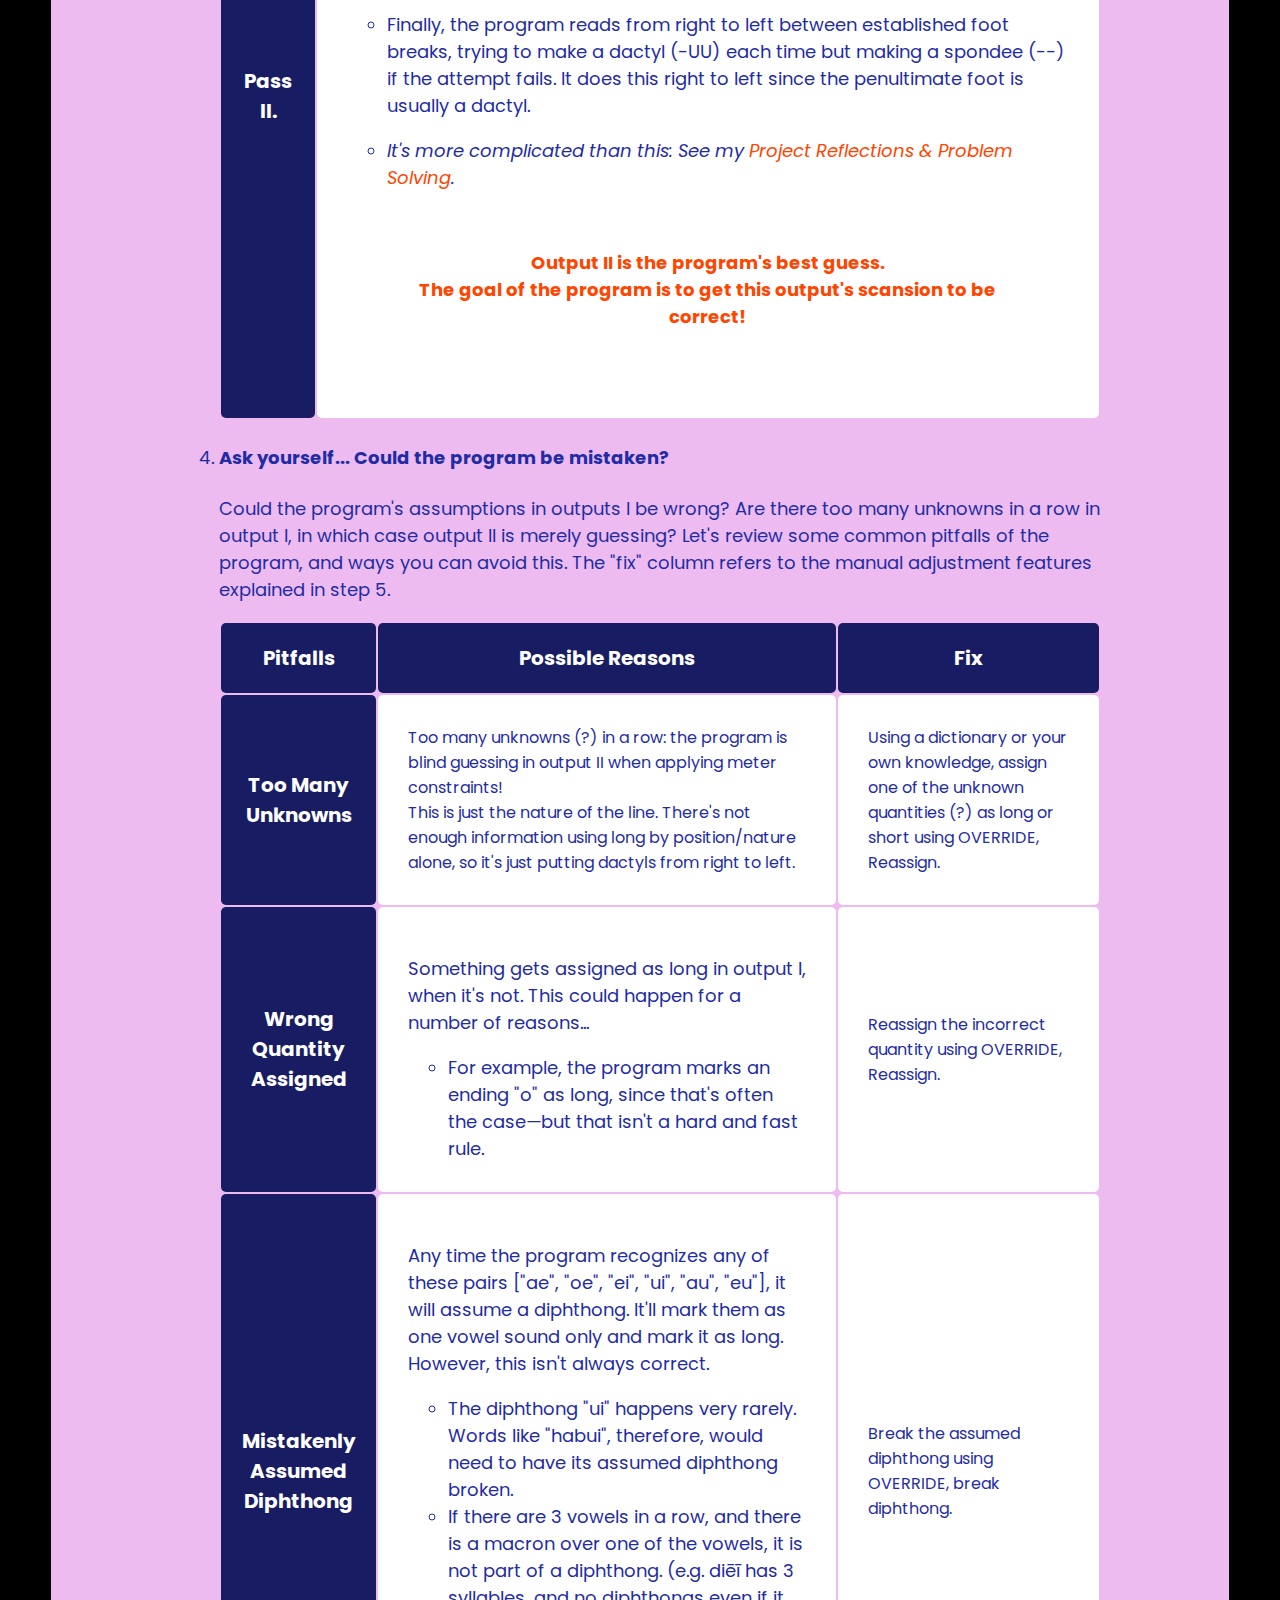
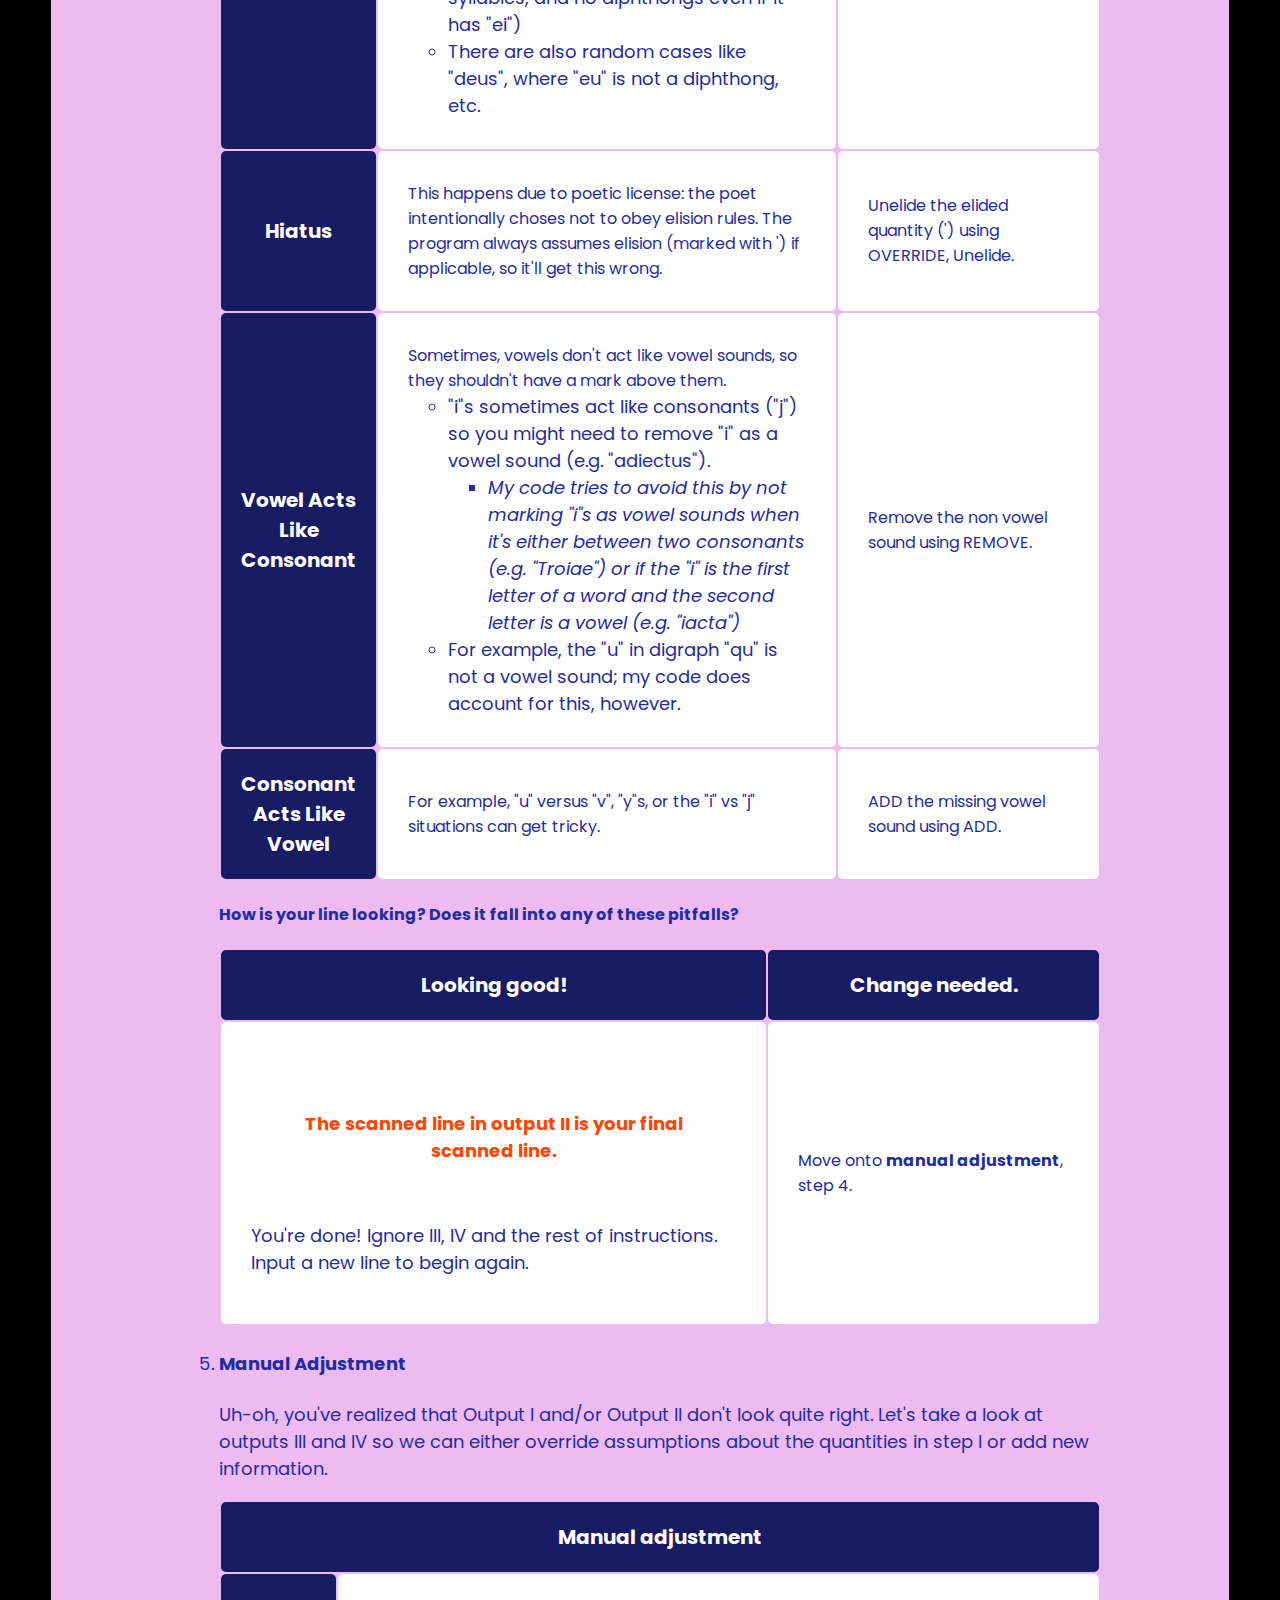
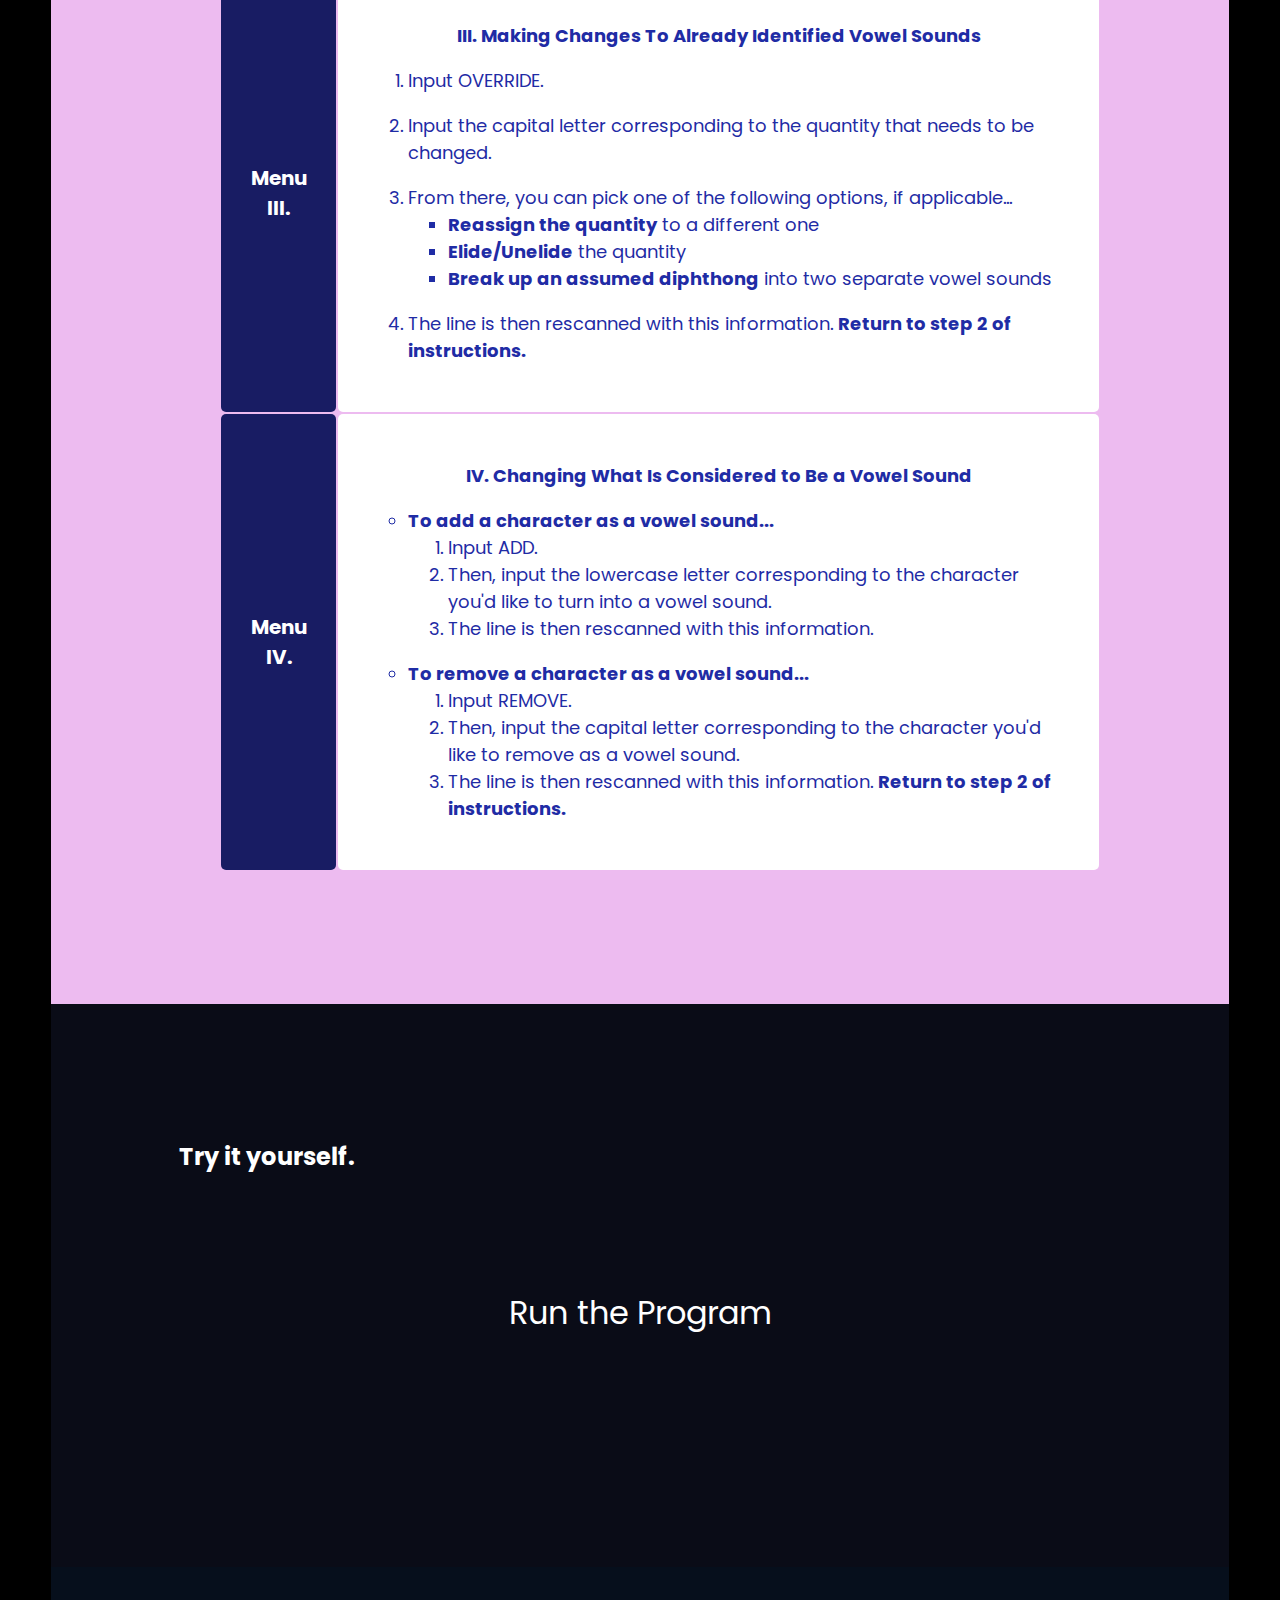
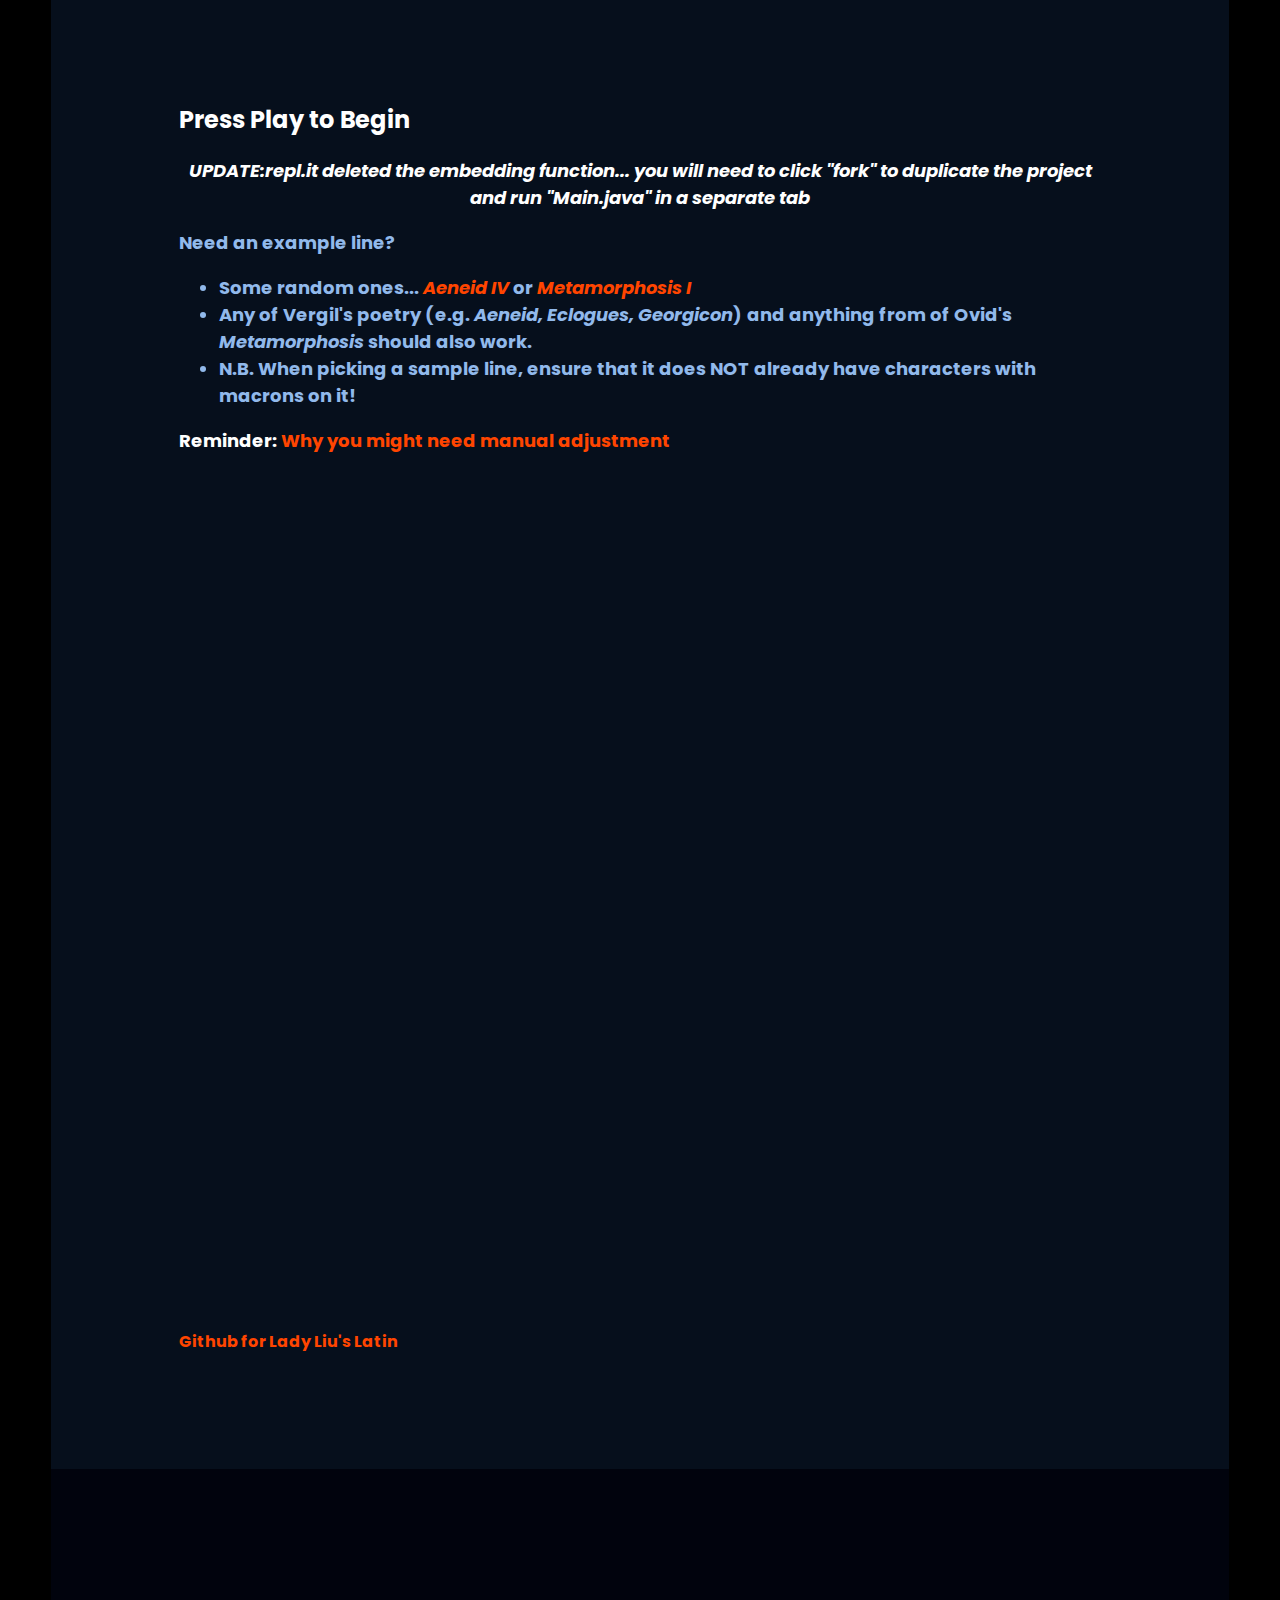
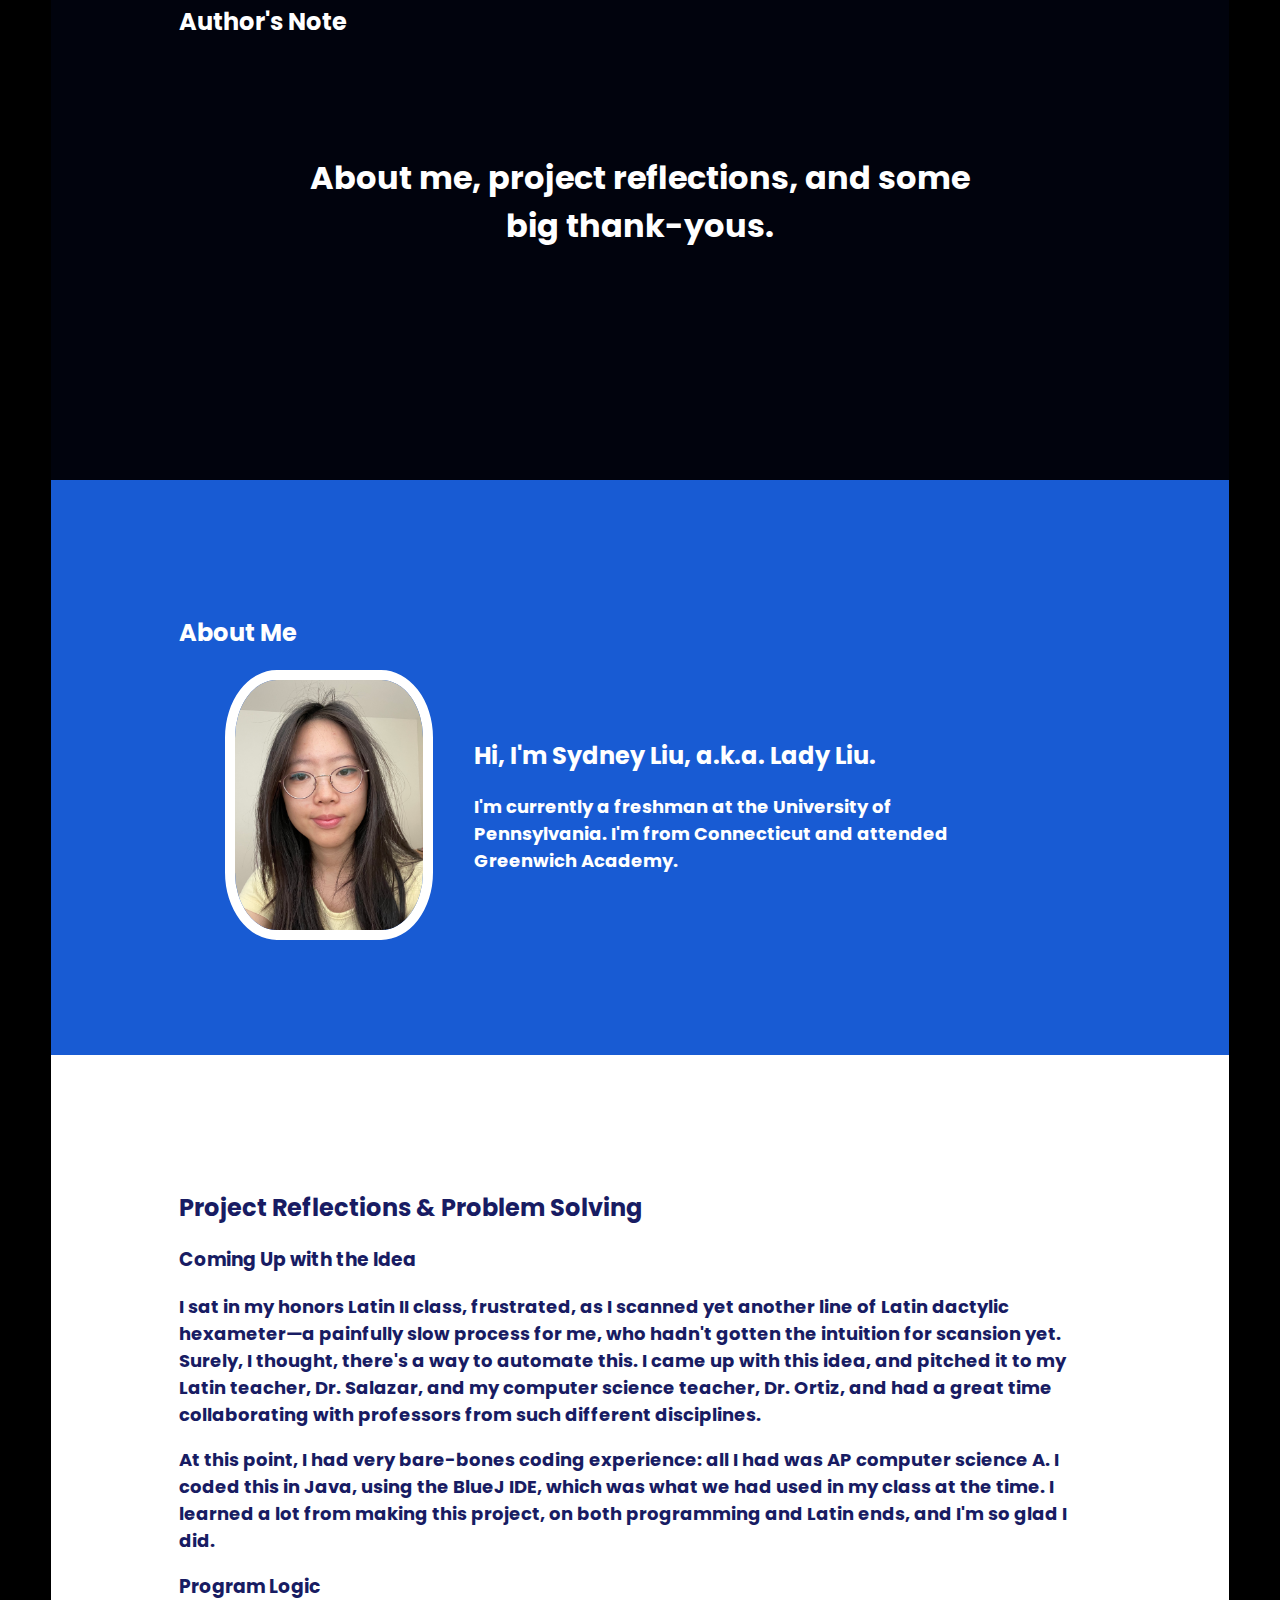
==== commit 163f1a60: "Update index.html" ====
--- a/docs/index.html
+++ b/docs/index.html
@@ -37,7 +37,7 @@
     <h3 class = "subhead">As a Latin student, I found scanning dactylic hexameter poetry to be tedious.</h3>
     <p>Inspired, I decided to code a program that would do it for me, using the process that I normally did by hand. The result is this Java project that I coded in the summer after my sophomore year of high school, during the summer of the 2020 Covid pandemic.</p>
     <p>In 2022, I coded this website in HTML + CSS.</p><br>
-    <a href="#purposeStatement">Already understand Latin dactylic hexameter? Click to skip.</a>
+    <a href="#vidInstruct">Already understand Latin dactylic hexameter? Click to skip.</a>
   </section>
 
   <section class= "brightPurple" id="huh" data-scroll-indicator-title="Understanding Dactylic Hexameter">
@@ -334,8 +334,7 @@
 
   <section class="darkAqua" id="run">
     <h2>Press Play to Begin</h2>
-    <p class = "warning"><em><strong>IMPORTANT:</strong> Before inputting your line, wait momentarily until <strong>(Line to be scanned | QUIT):</strong> appears.</em></p>
-    <p>Requires horizontal space! Works best on a computer.</p>
+    <p class = "warning"><em><strong>UPDATE:repl.it deleted the embedding function... you will need to click "fork" to duplicate the project and run "Main.java" in a separate tab</em></p>
     <div id = "exampleLine">
       <p>Need an example line?</p>
       <ul>
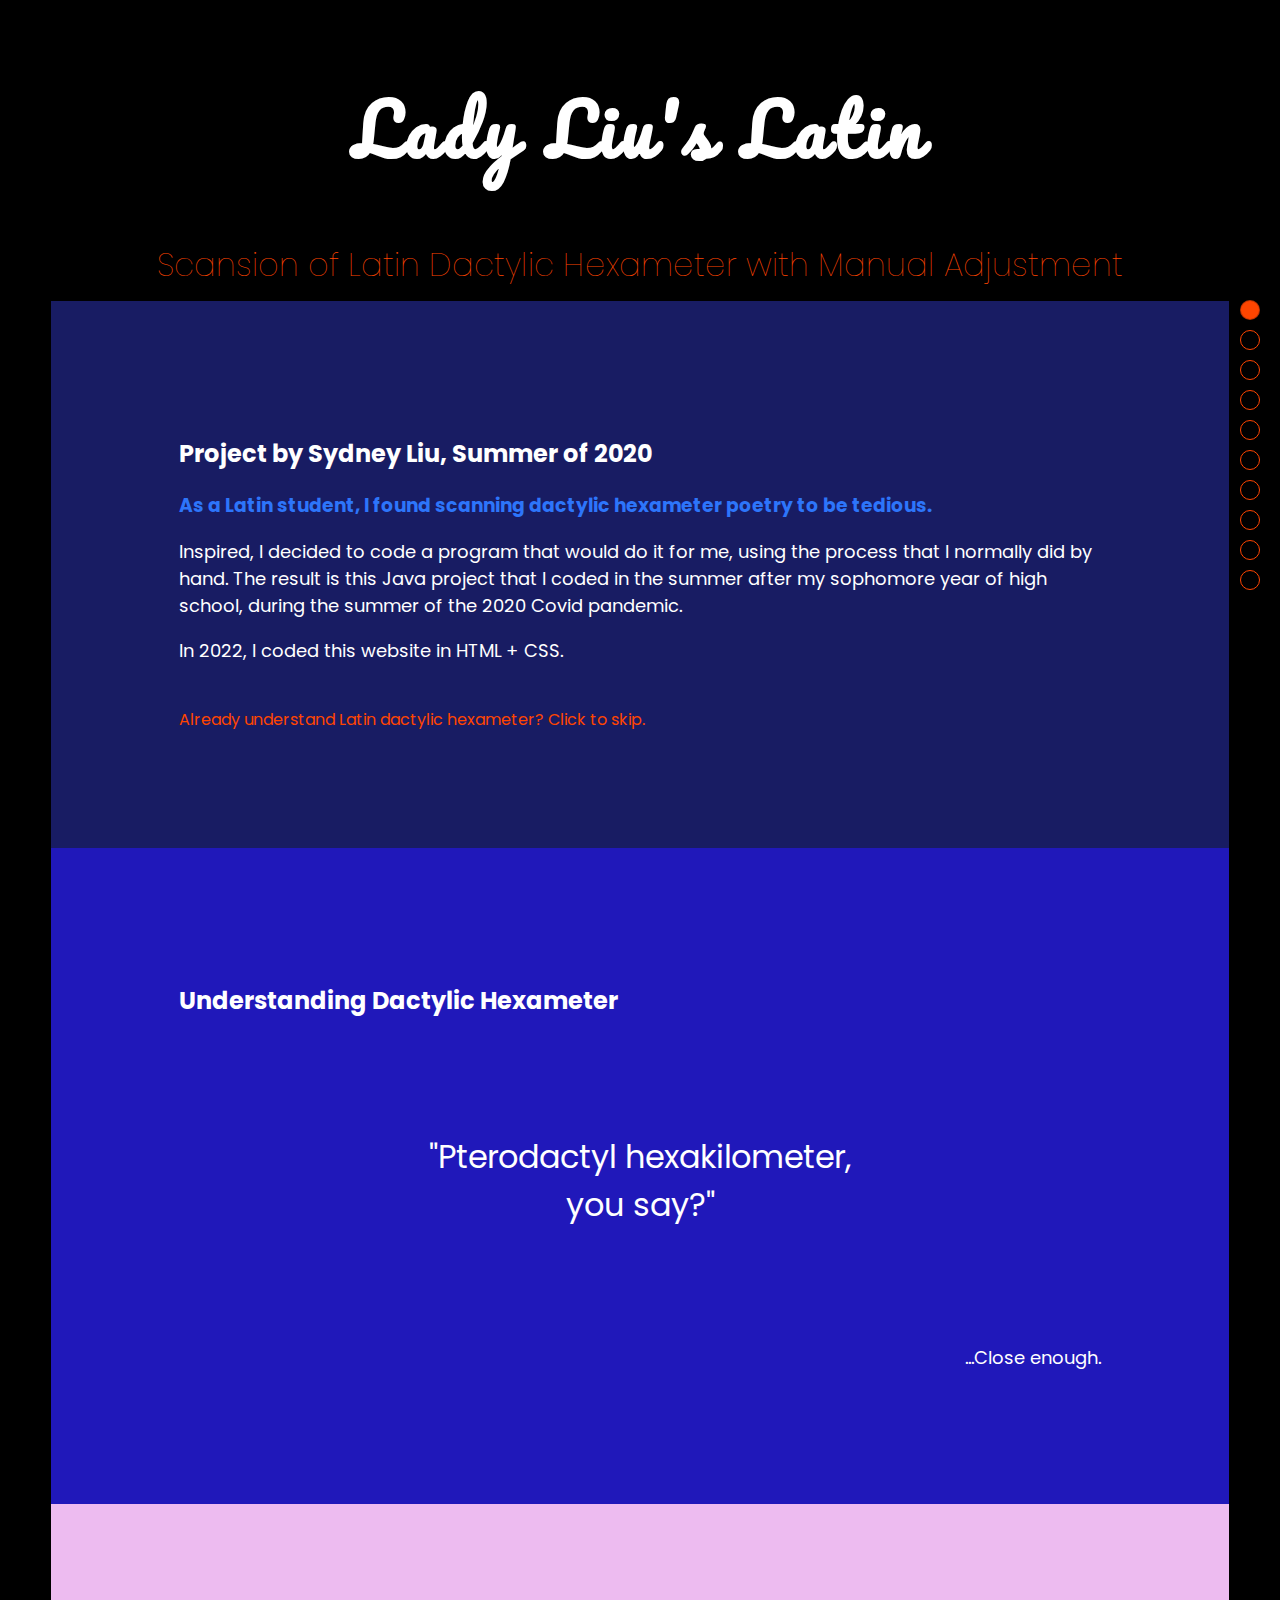
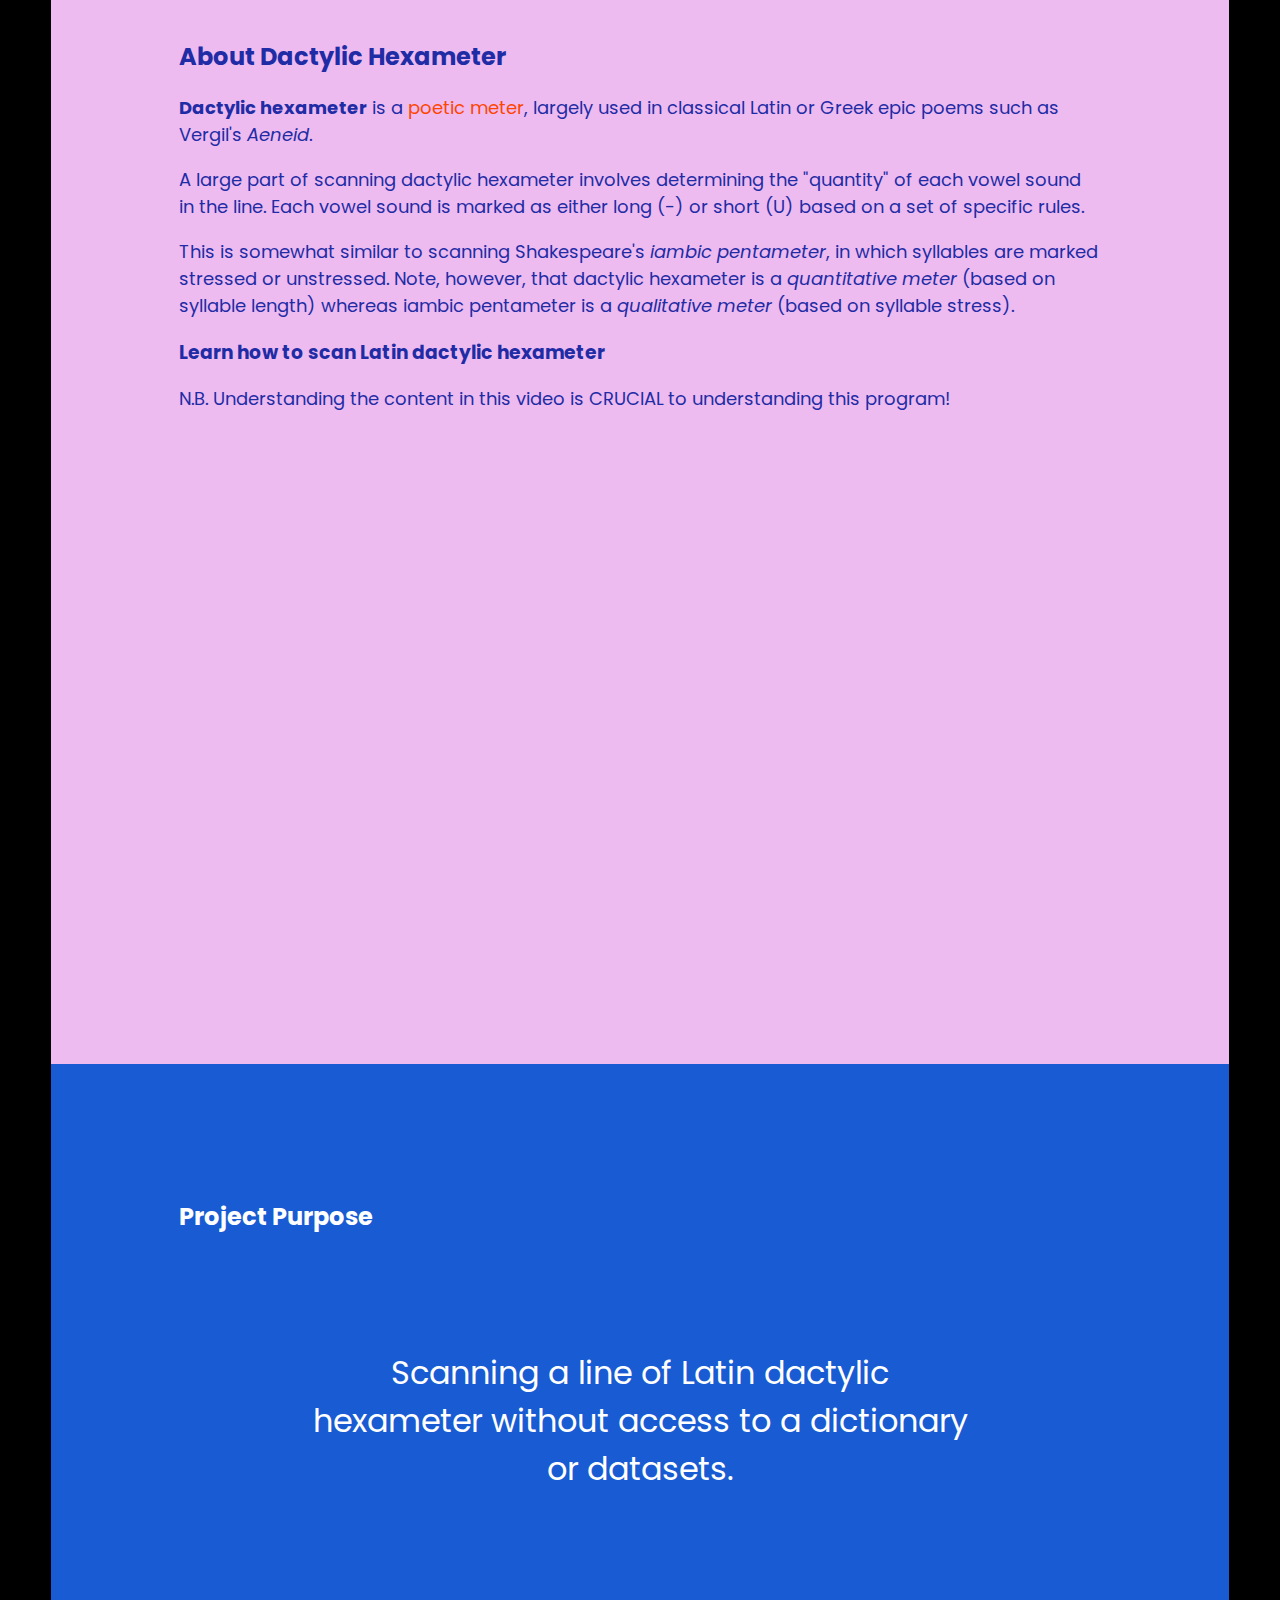
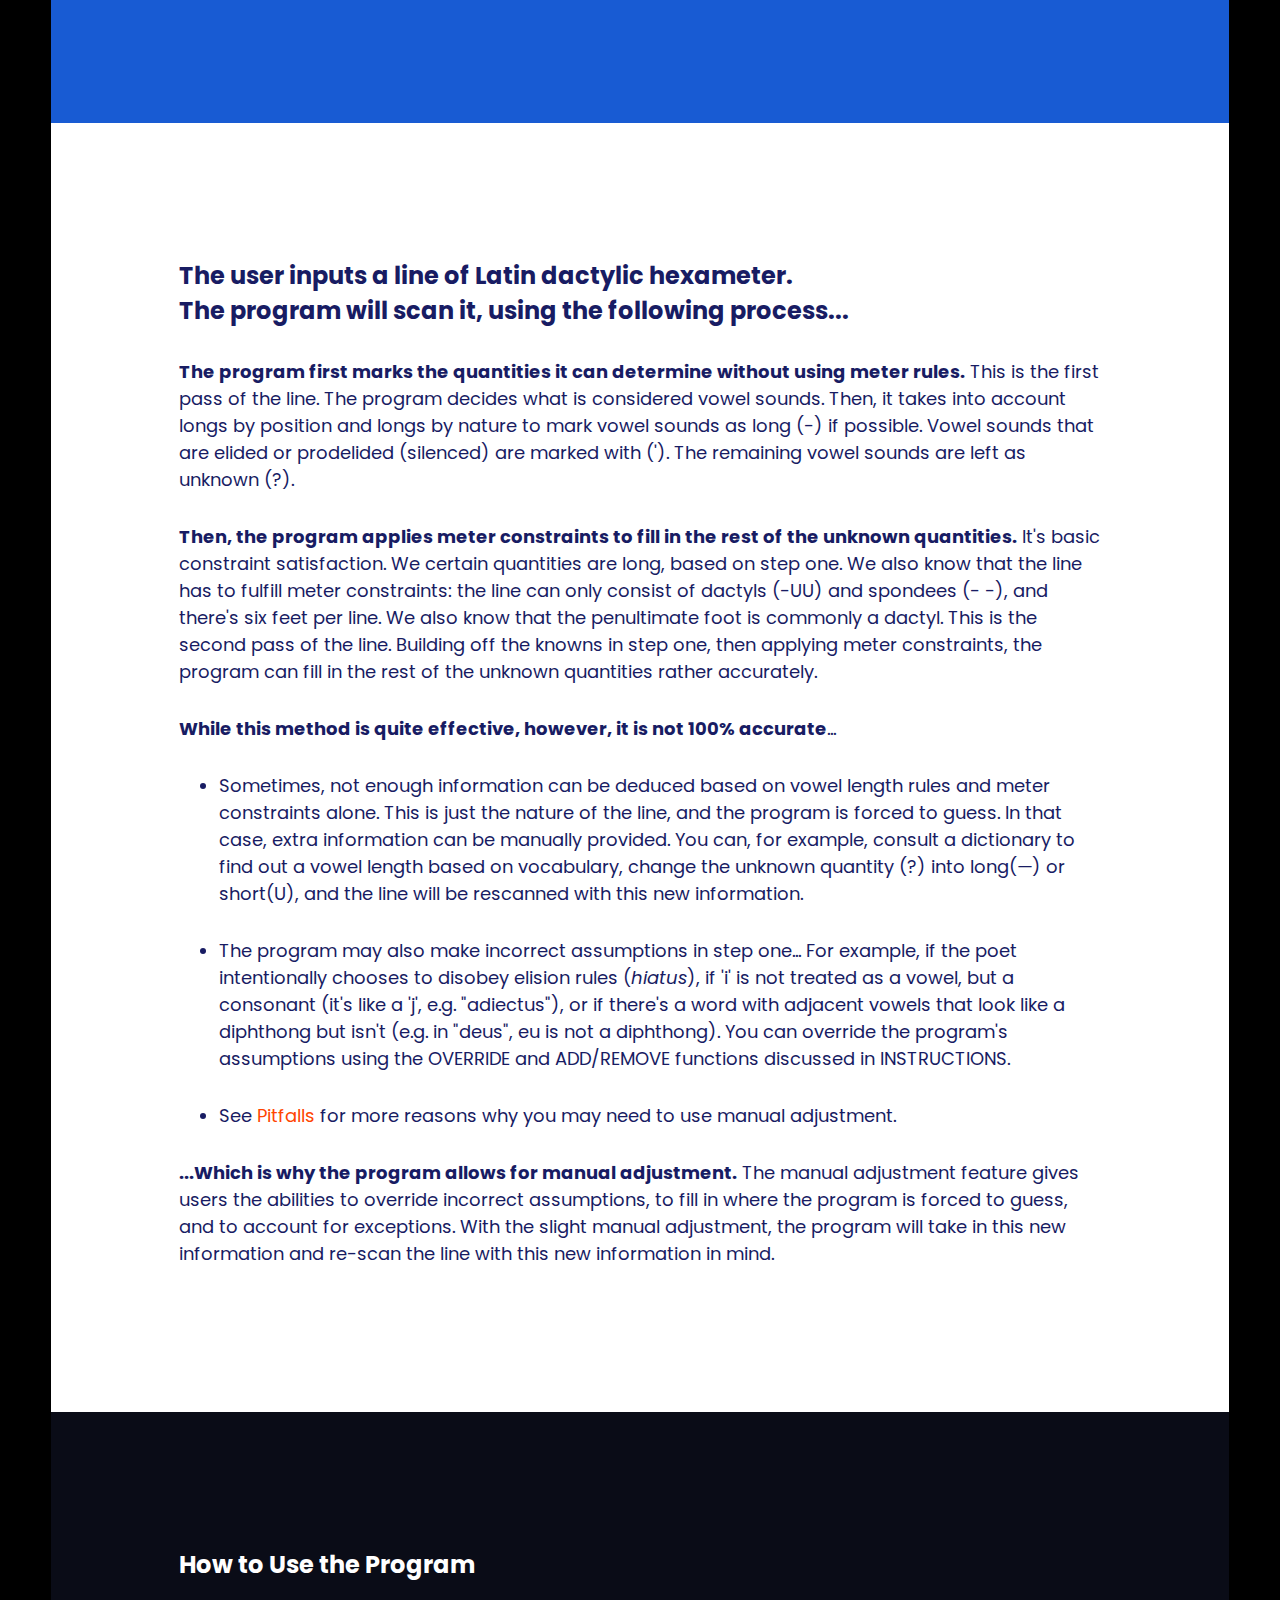
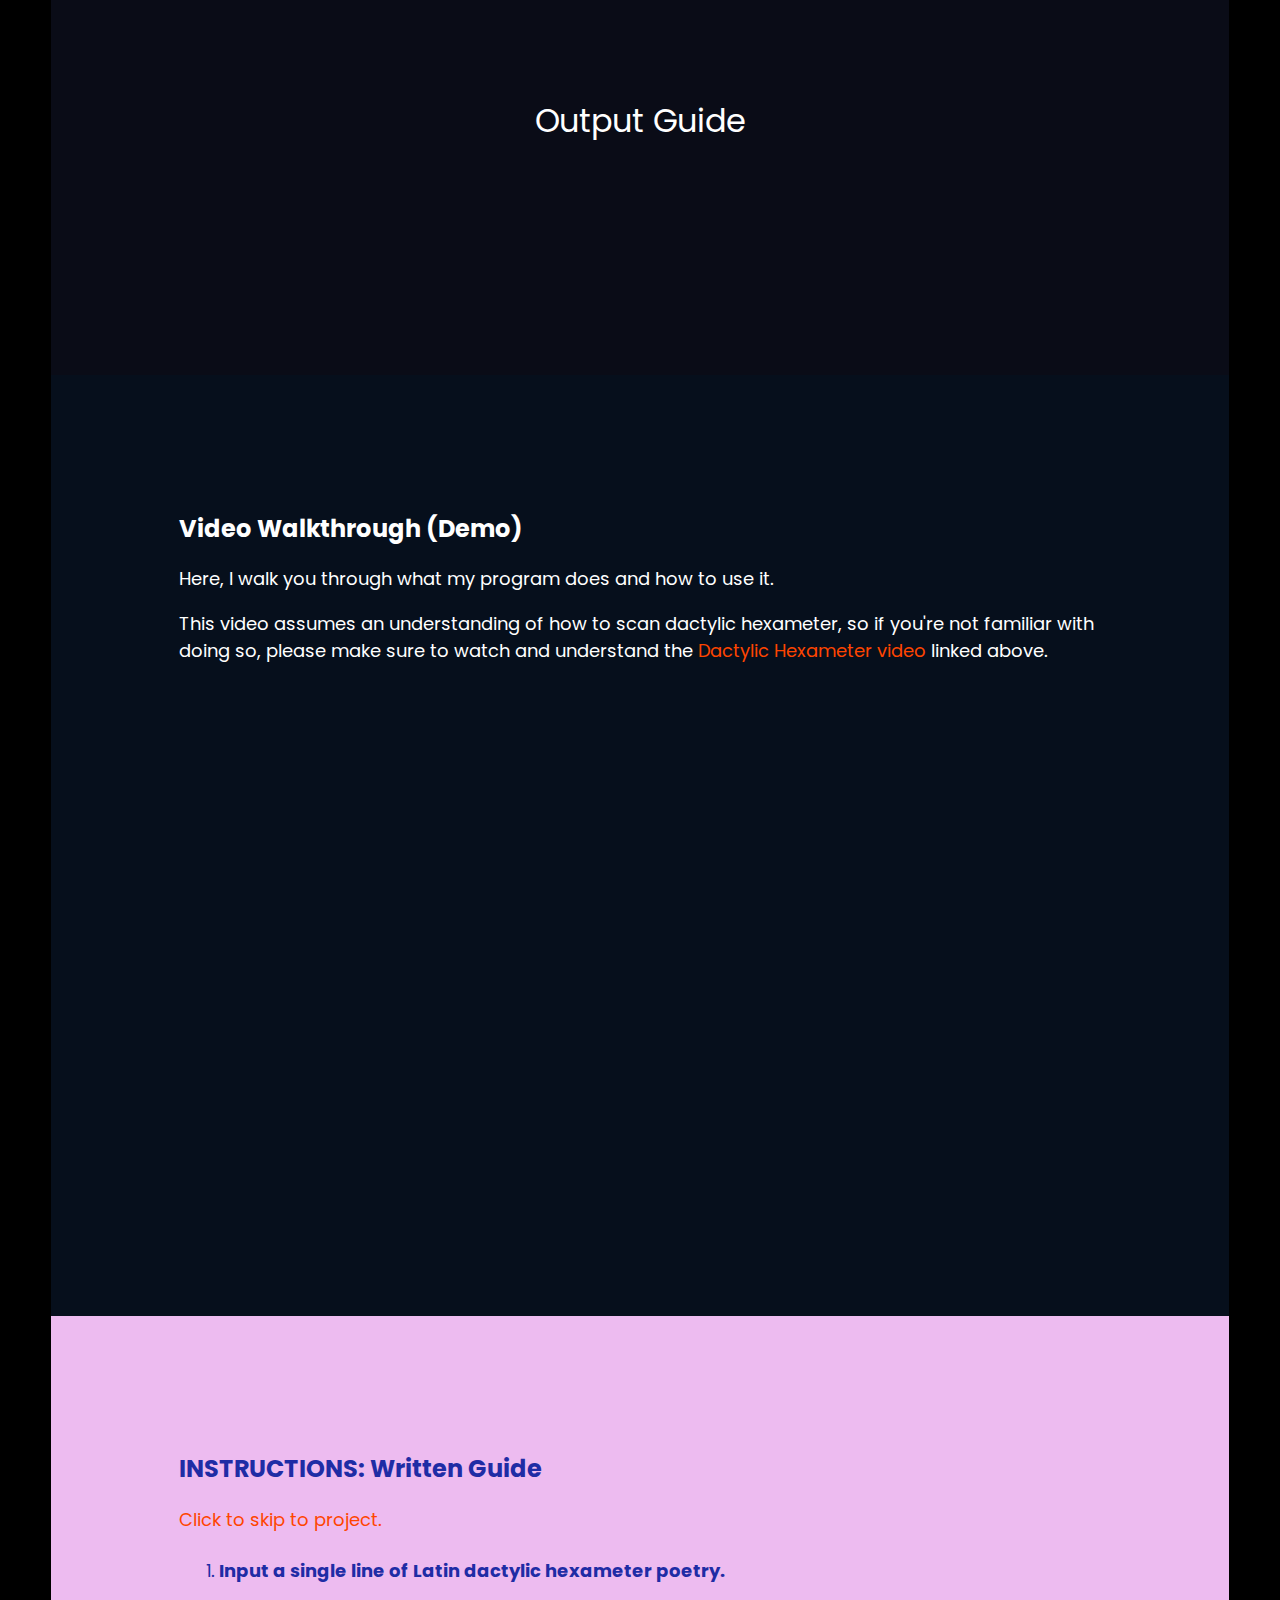
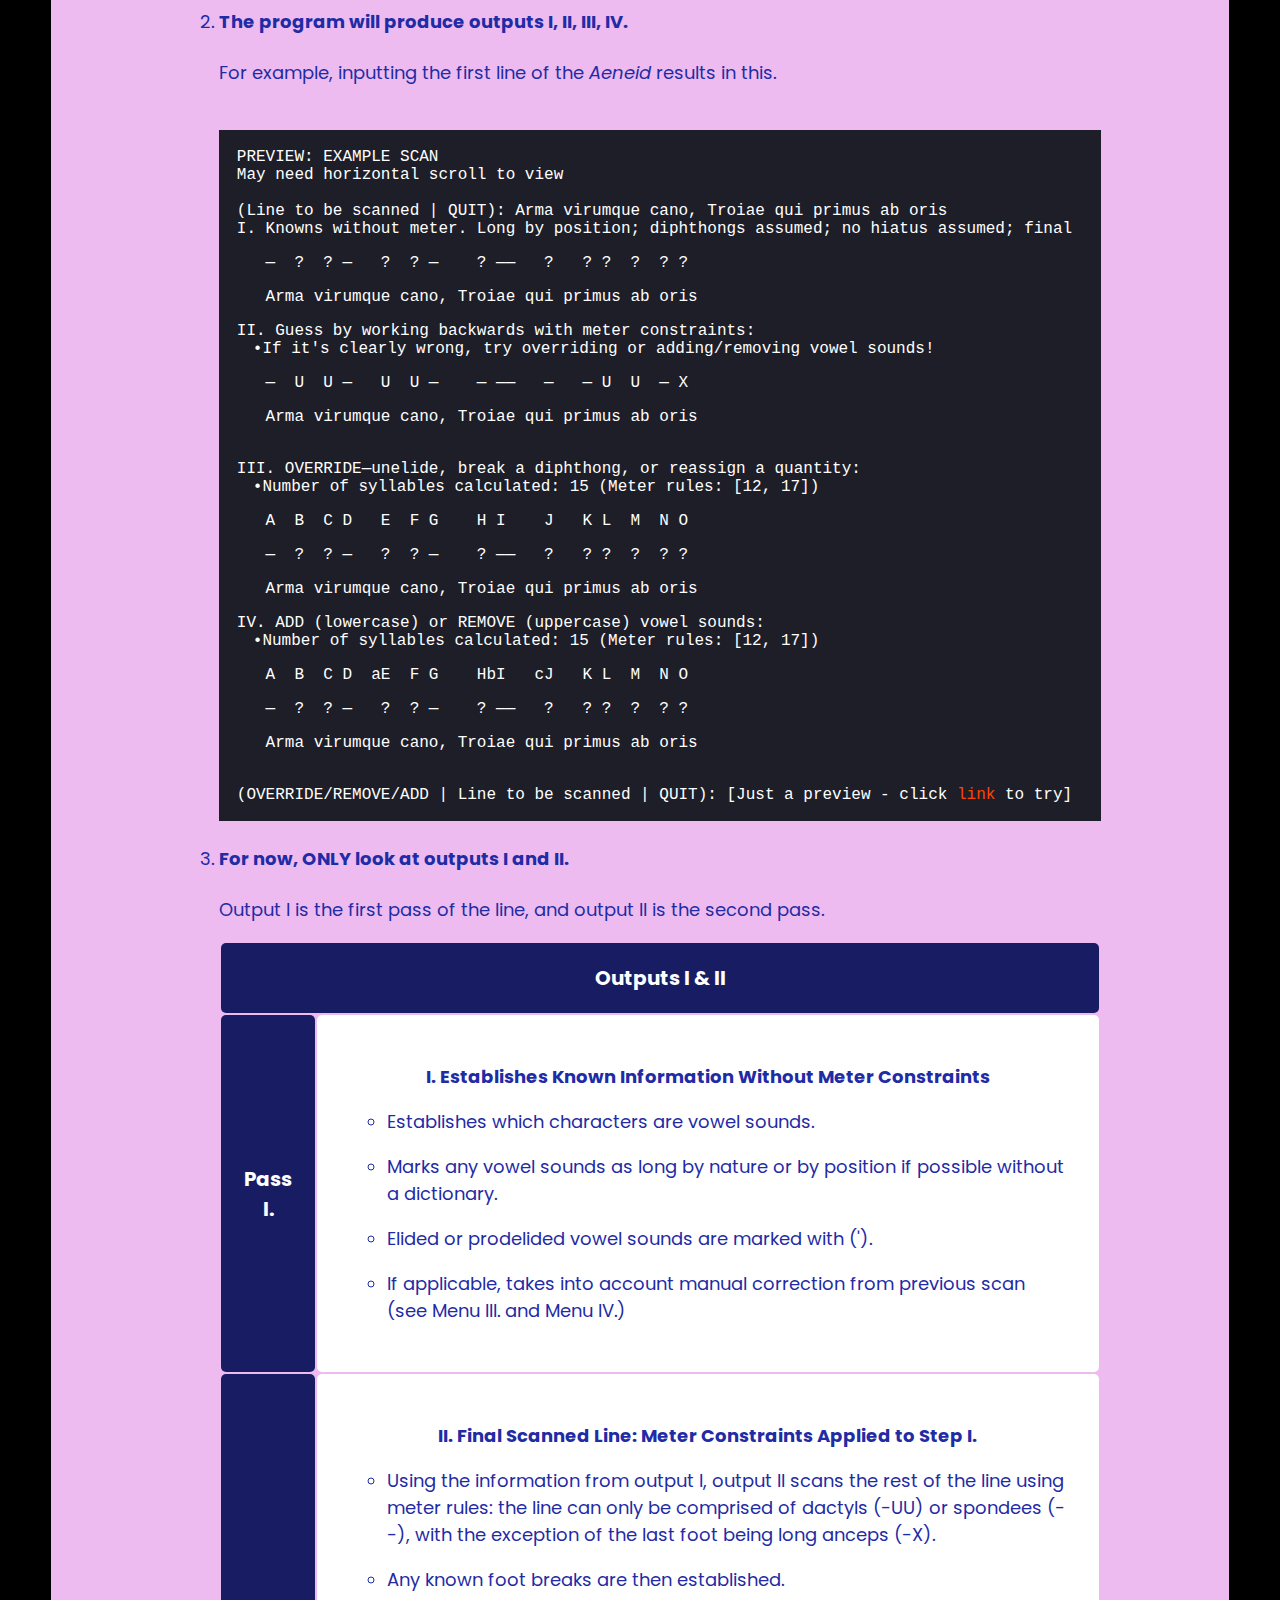
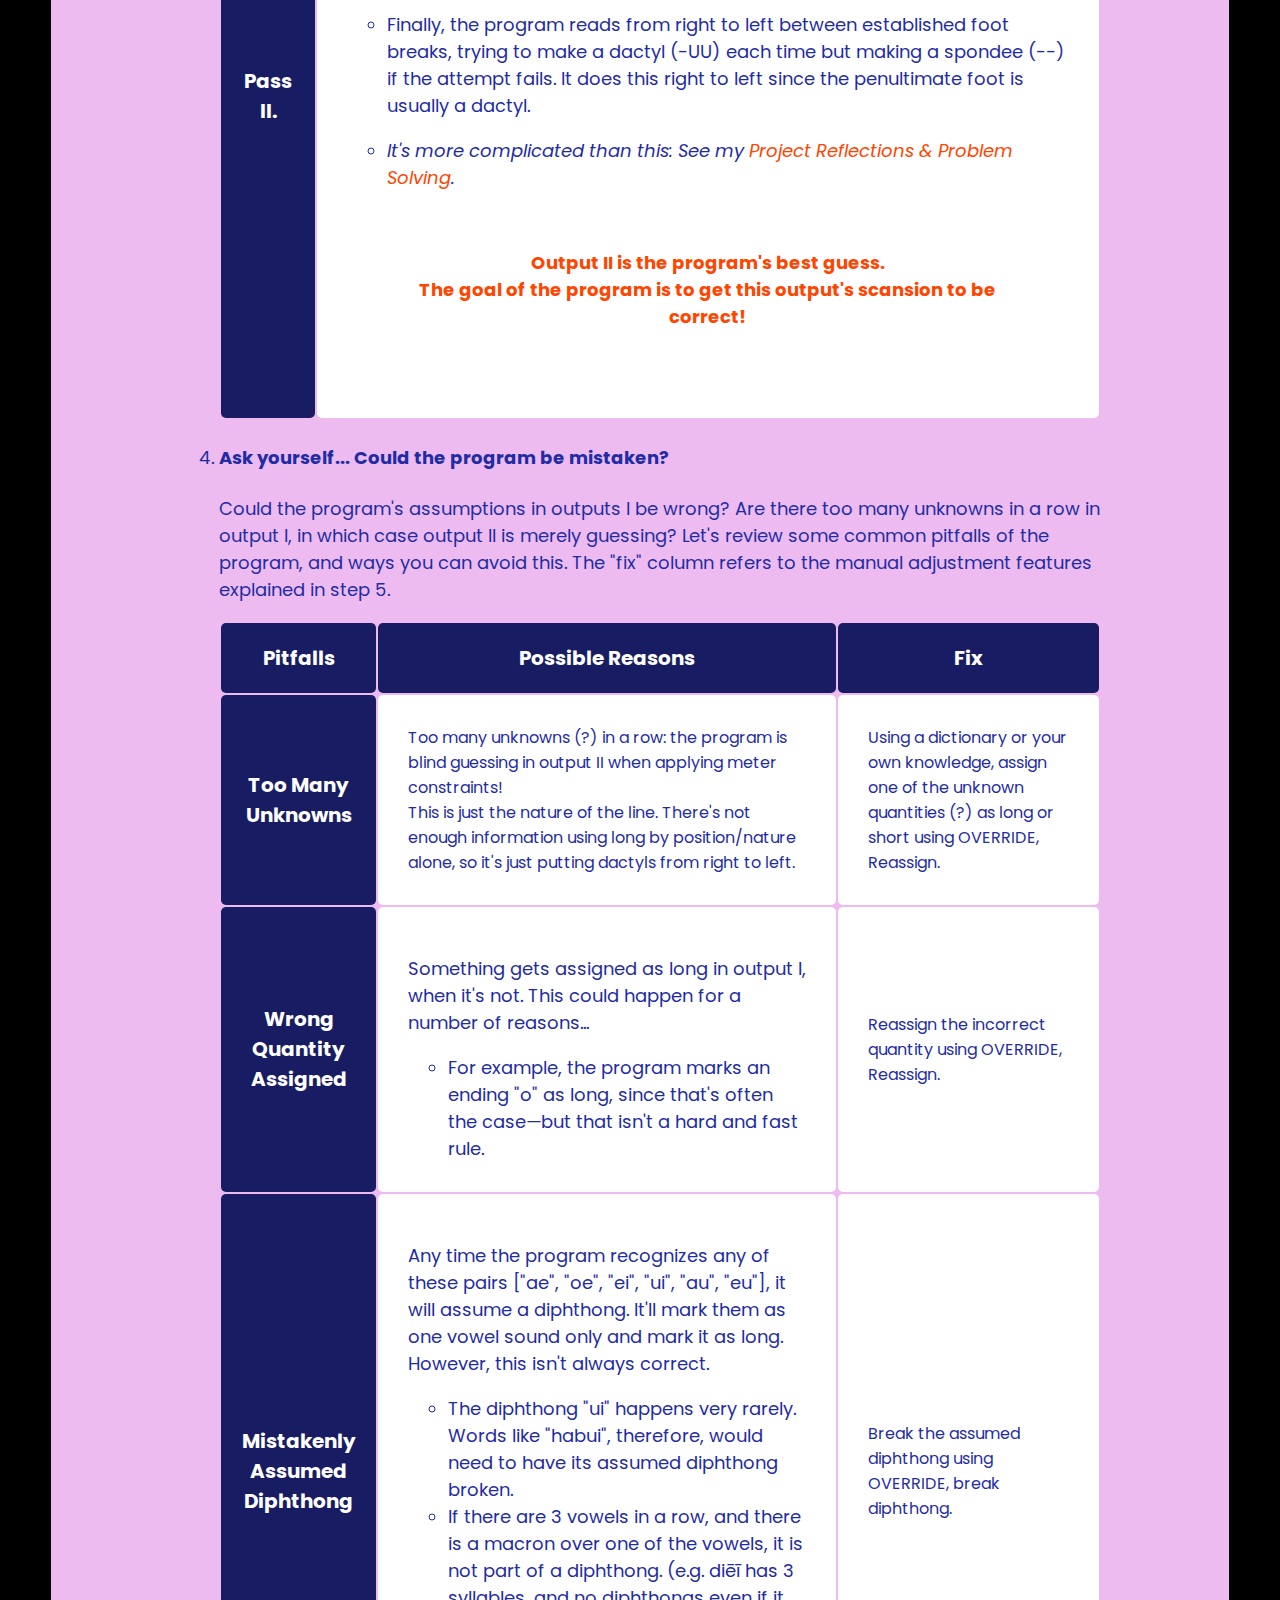
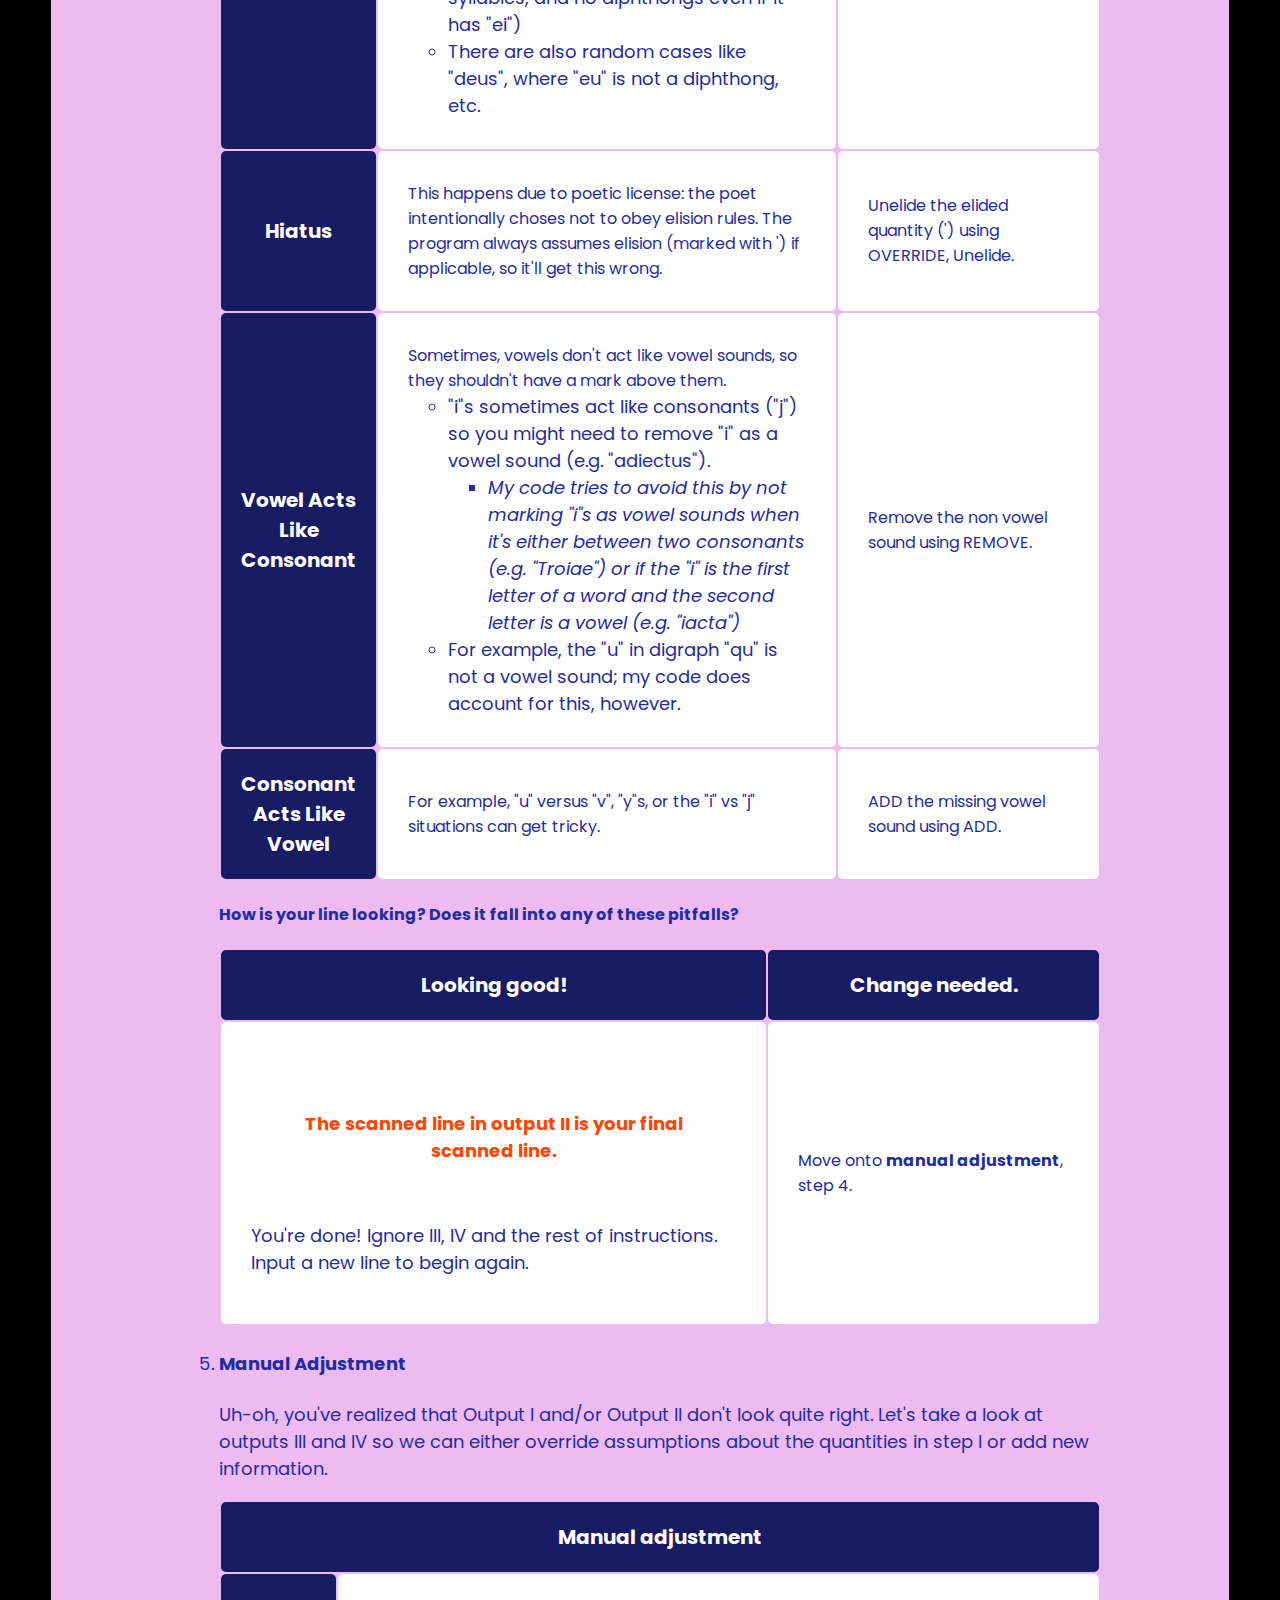
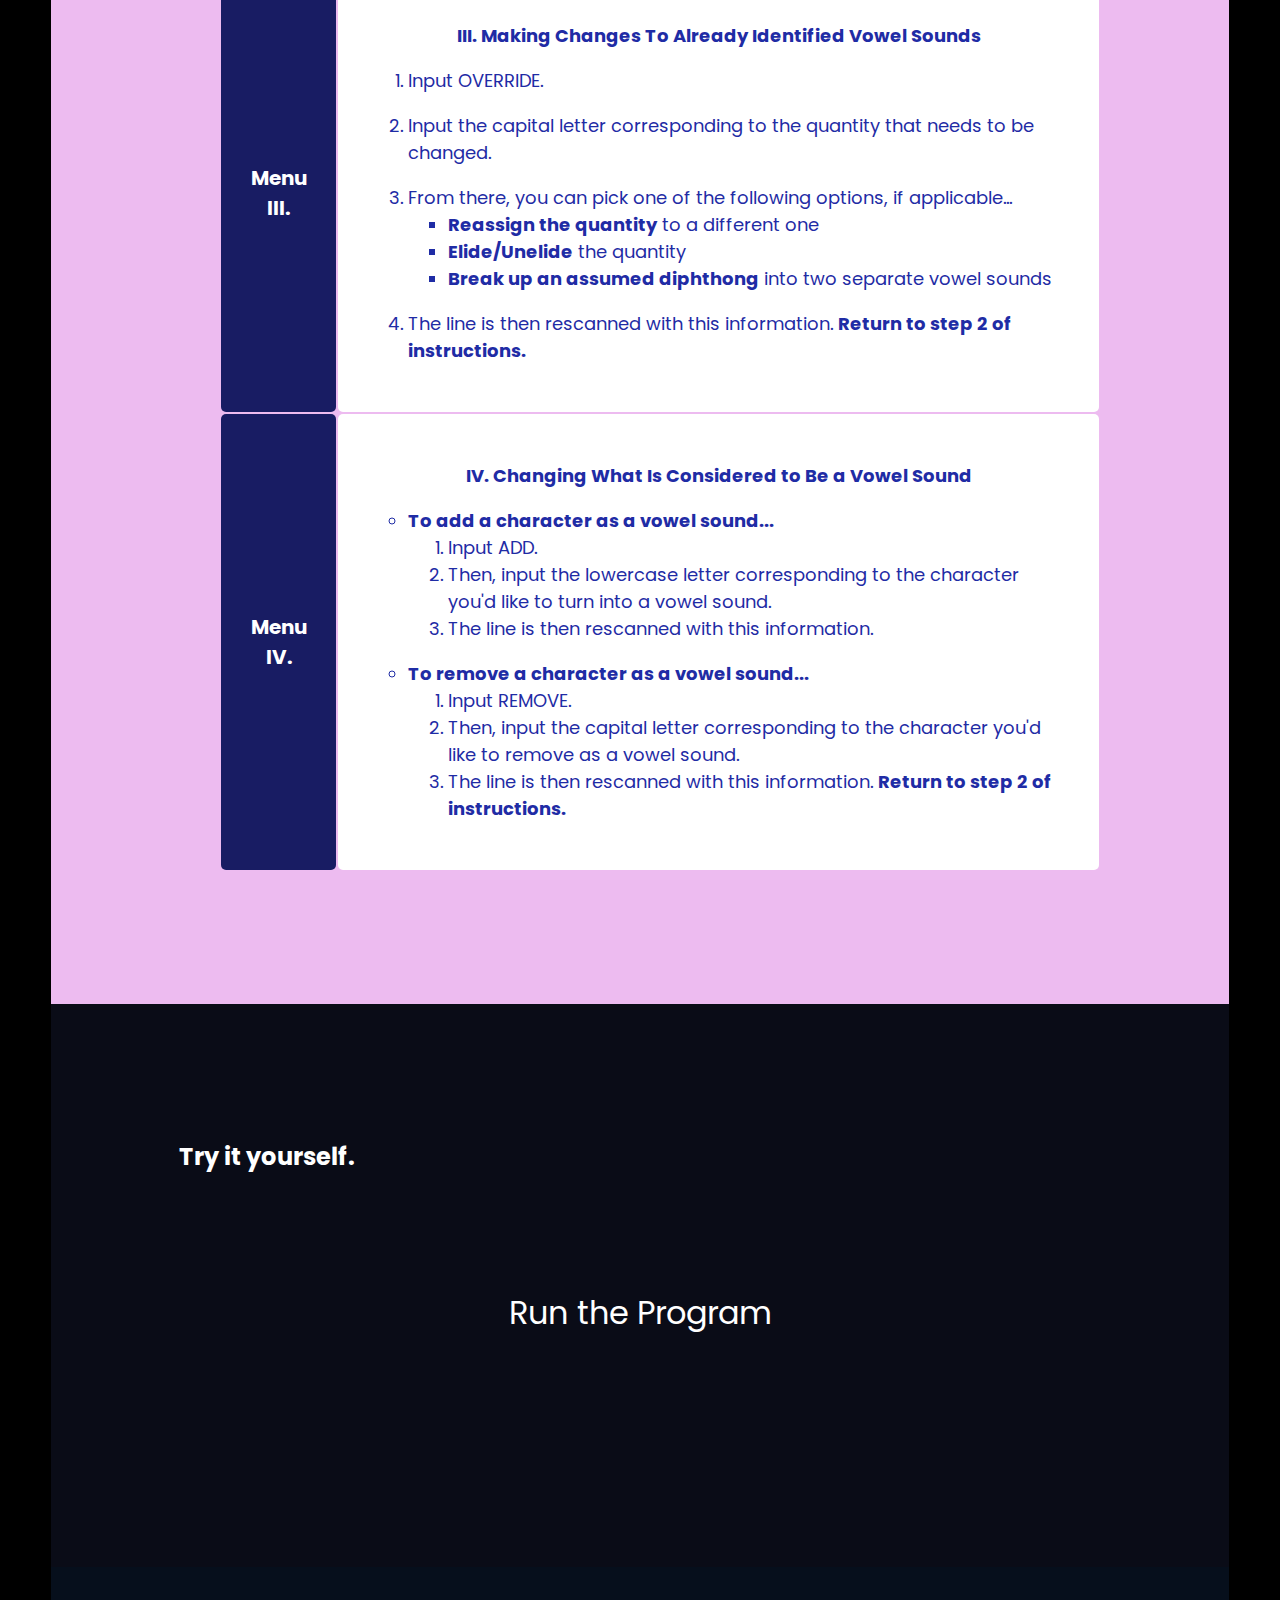
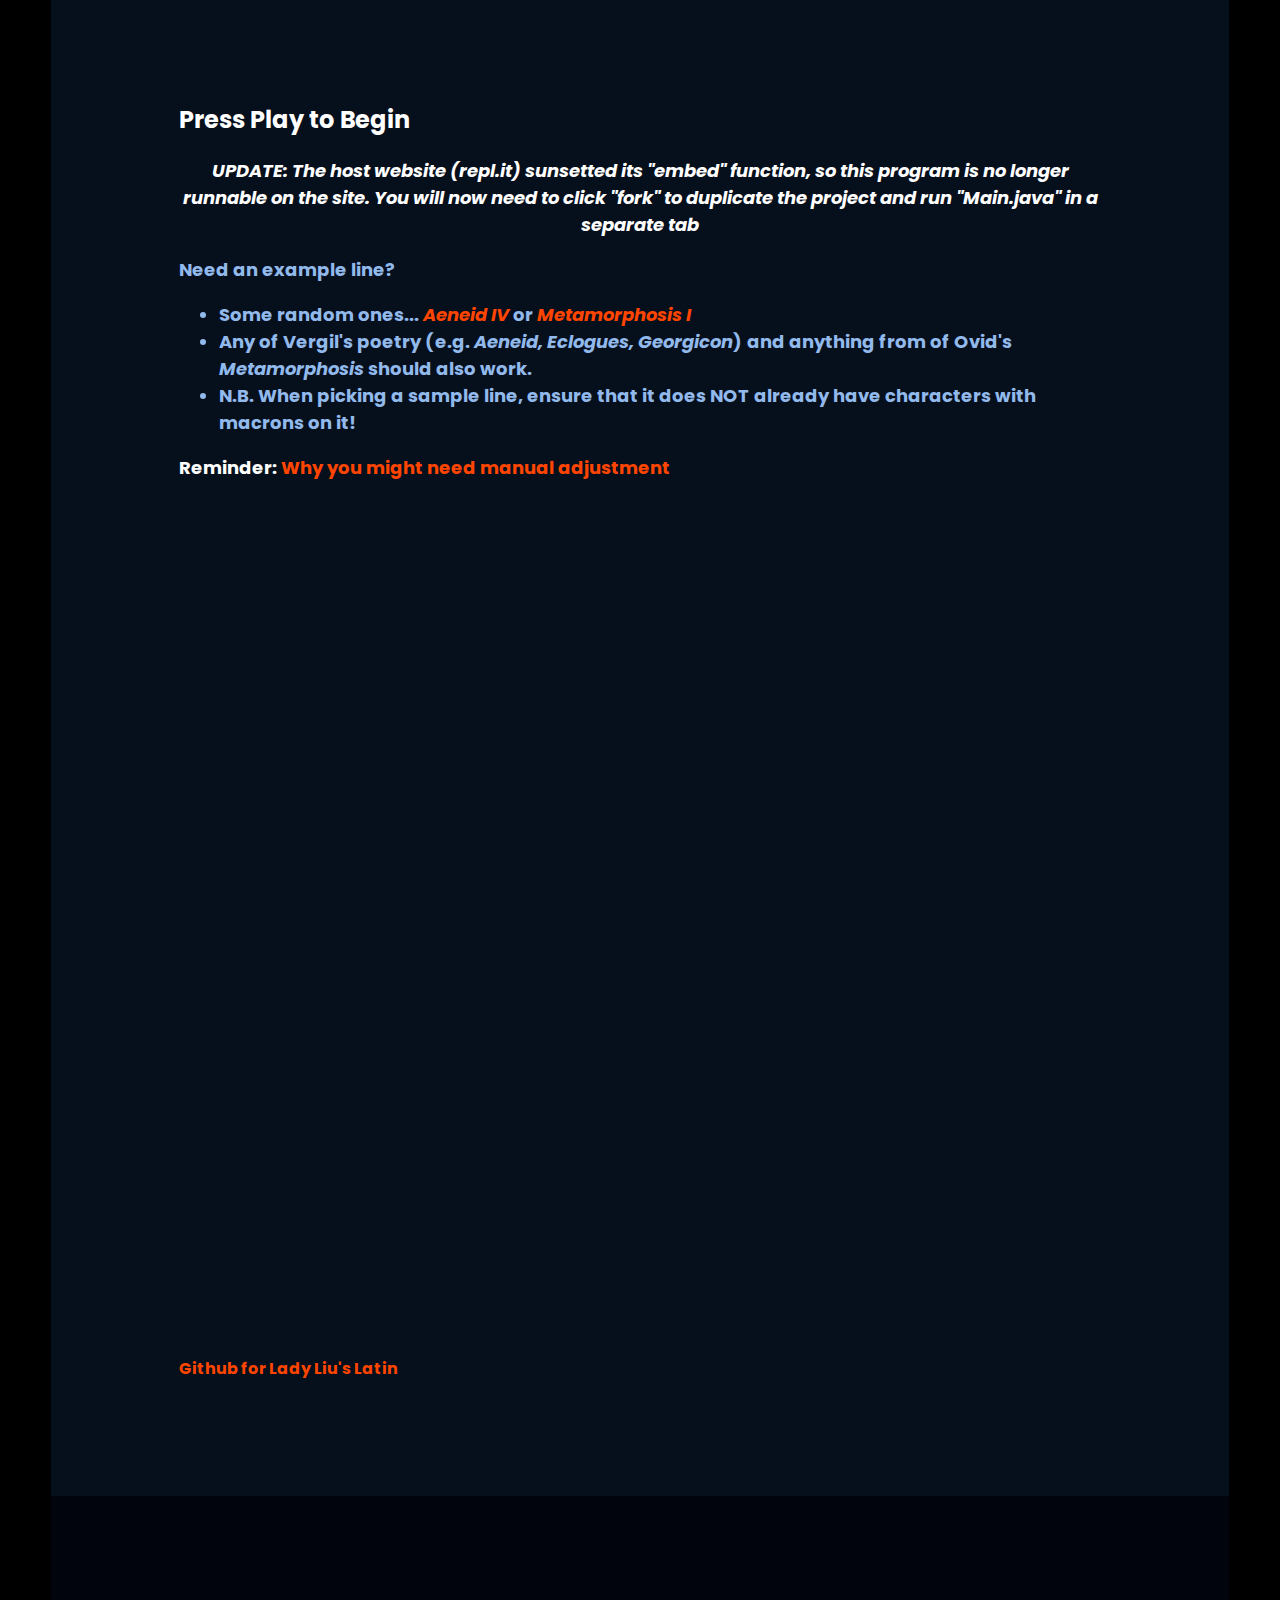
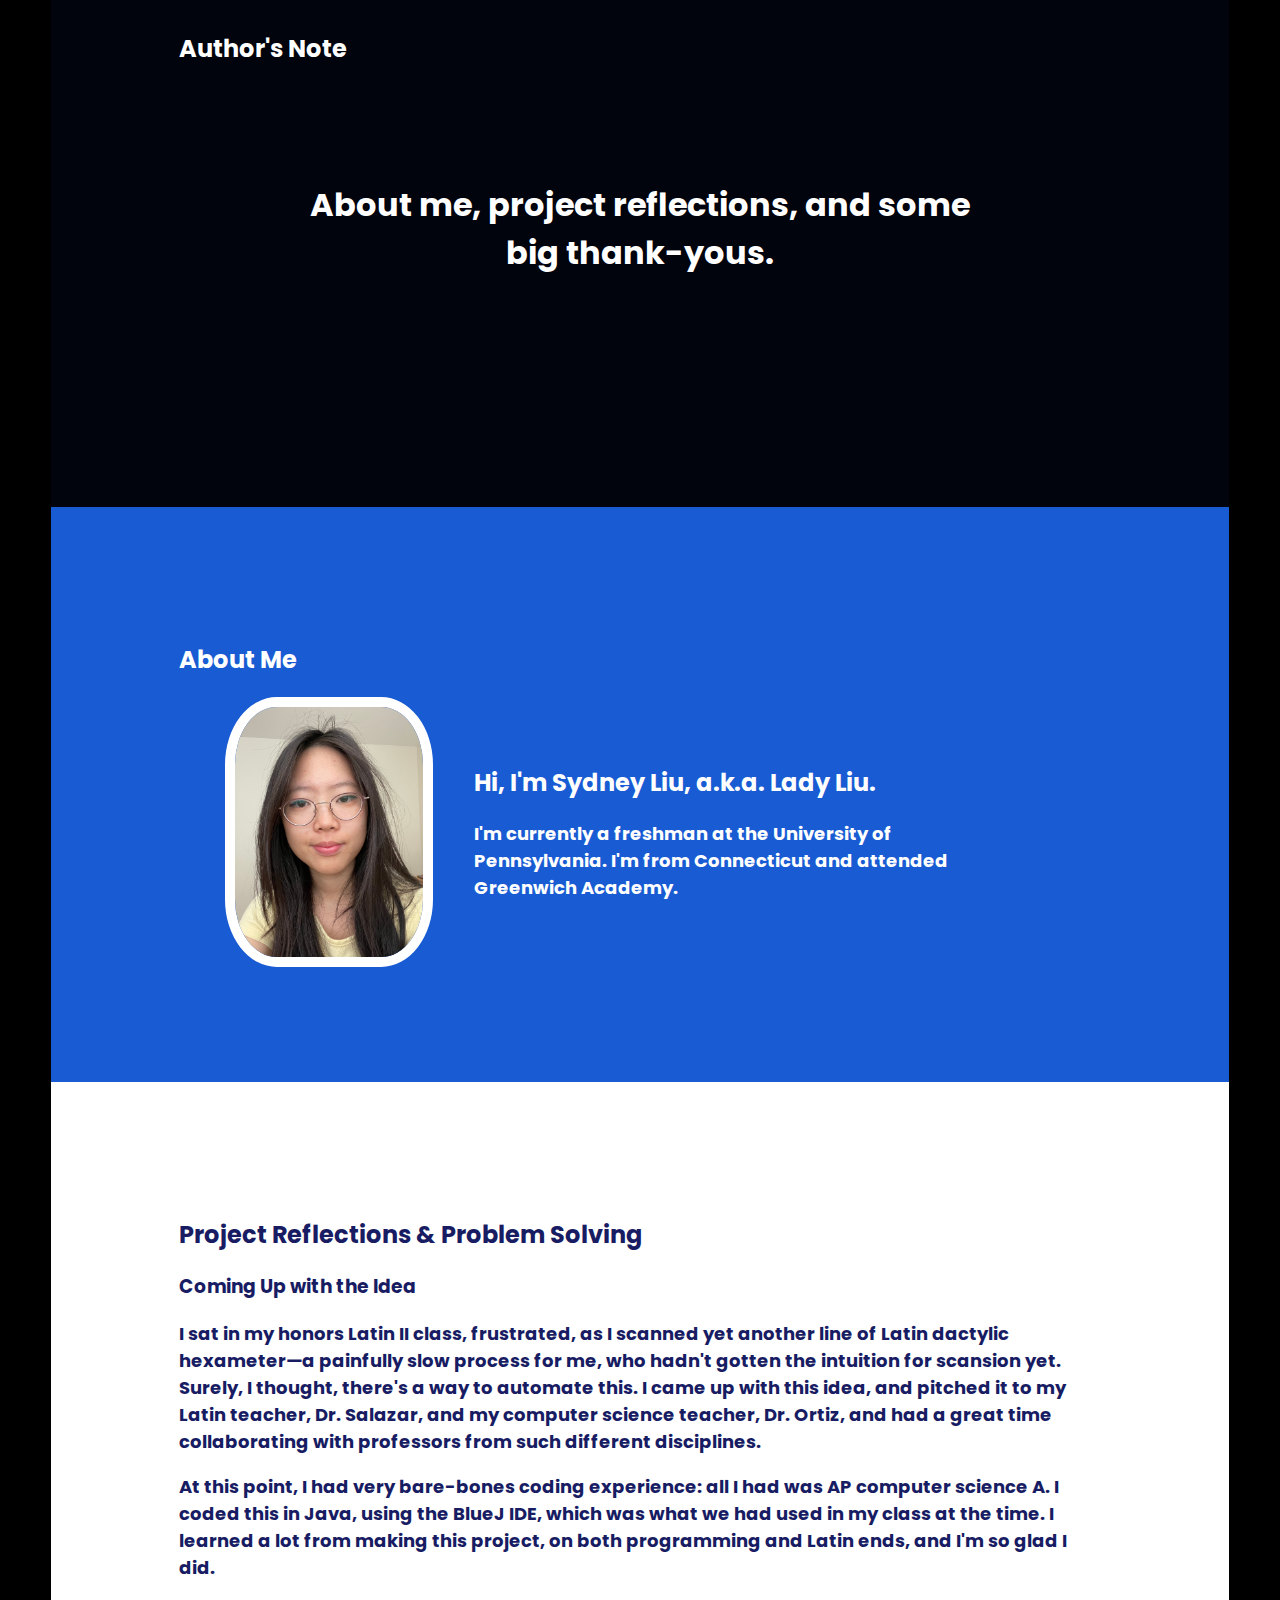
==== commit 7c4d6a34: "Update index.html" ====
--- a/docs/index.html
+++ b/docs/index.html
@@ -334,7 +334,7 @@
 
   <section class="darkAqua" id="run">
     <h2>Press Play to Begin</h2>
-    <p class = "warning"><em><strong>UPDATE:repl.it deleted the embedding function... you will need to click "fork" to duplicate the project and run "Main.java" in a separate tab</em></p>
+    <p class = "warning"><em><strong>UPDATE: The host website (repl.it) sunsetted its "embed" function, so this program is no longer runnable on the site. You will now need to click "fork" to duplicate the project and run "Main.java" in a separate tab</em></p>
     <div id = "exampleLine">
       <p>Need an example line?</p>
       <ul>
